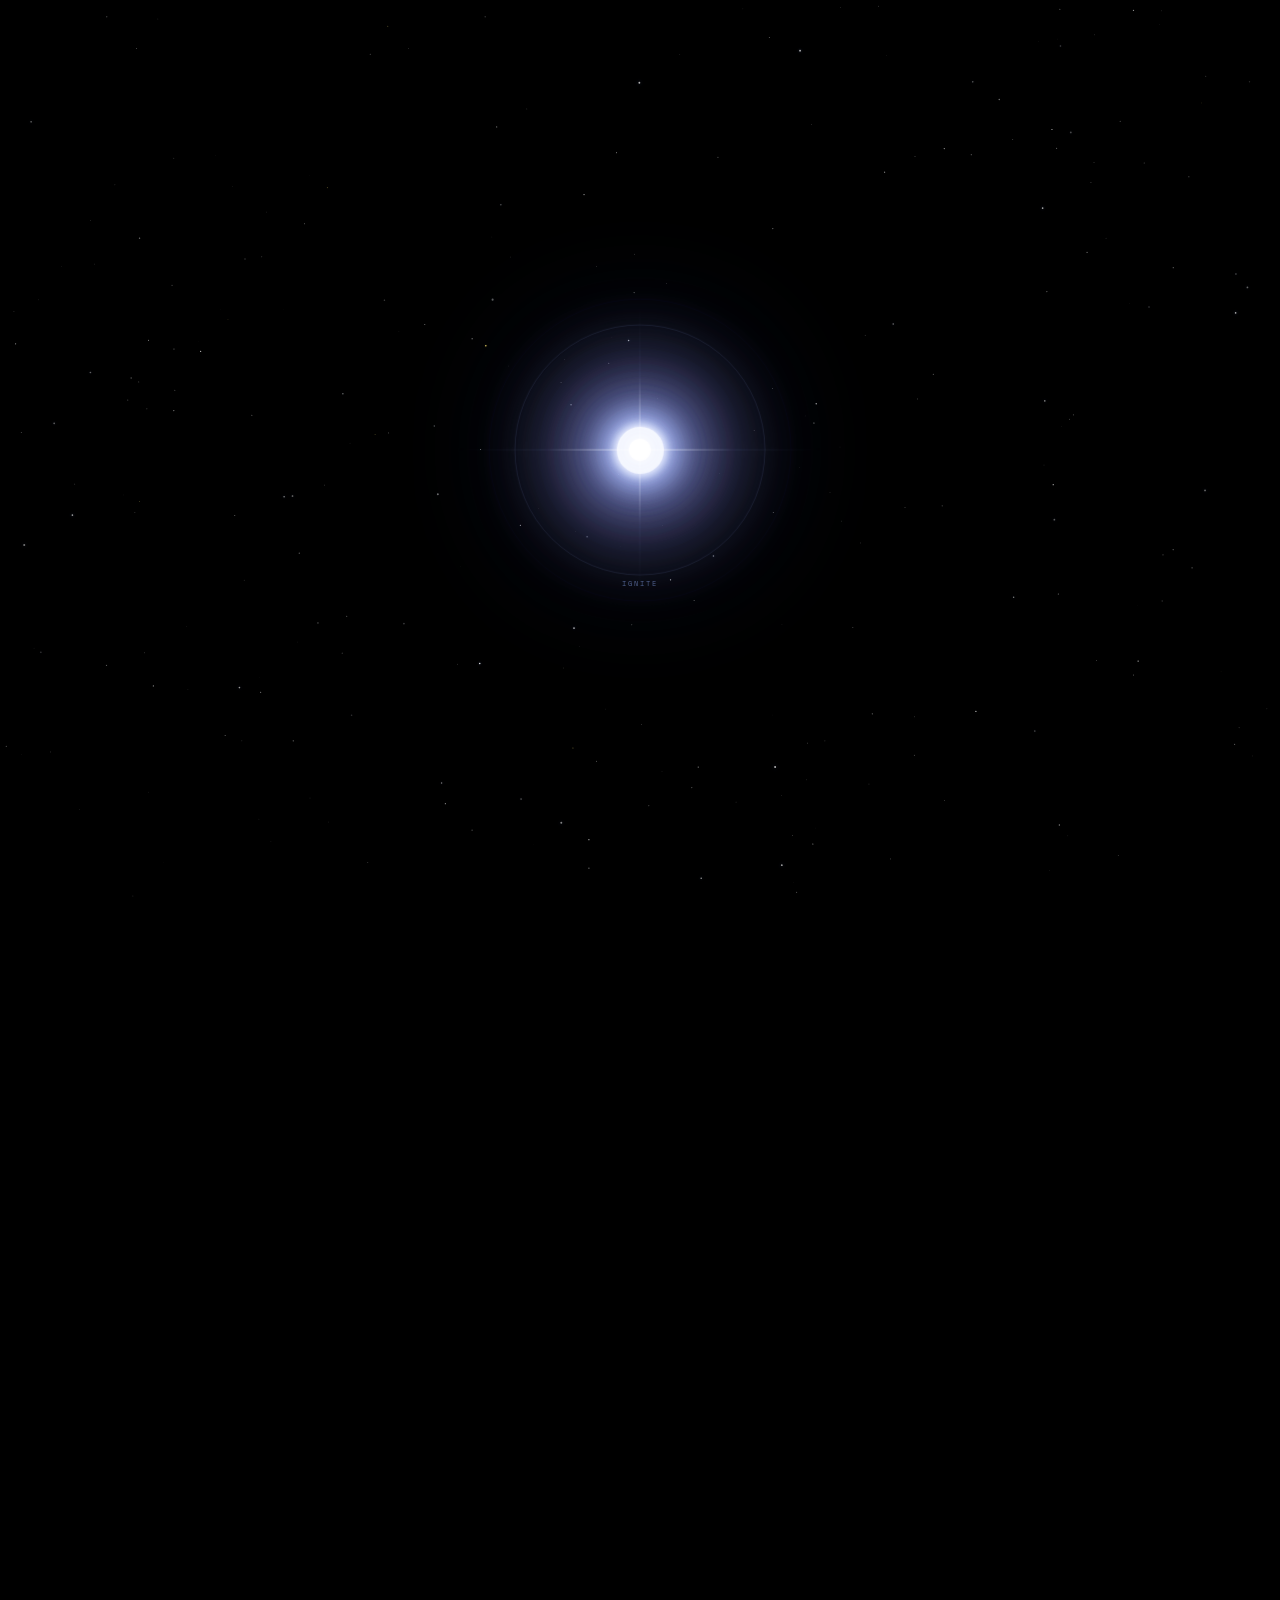
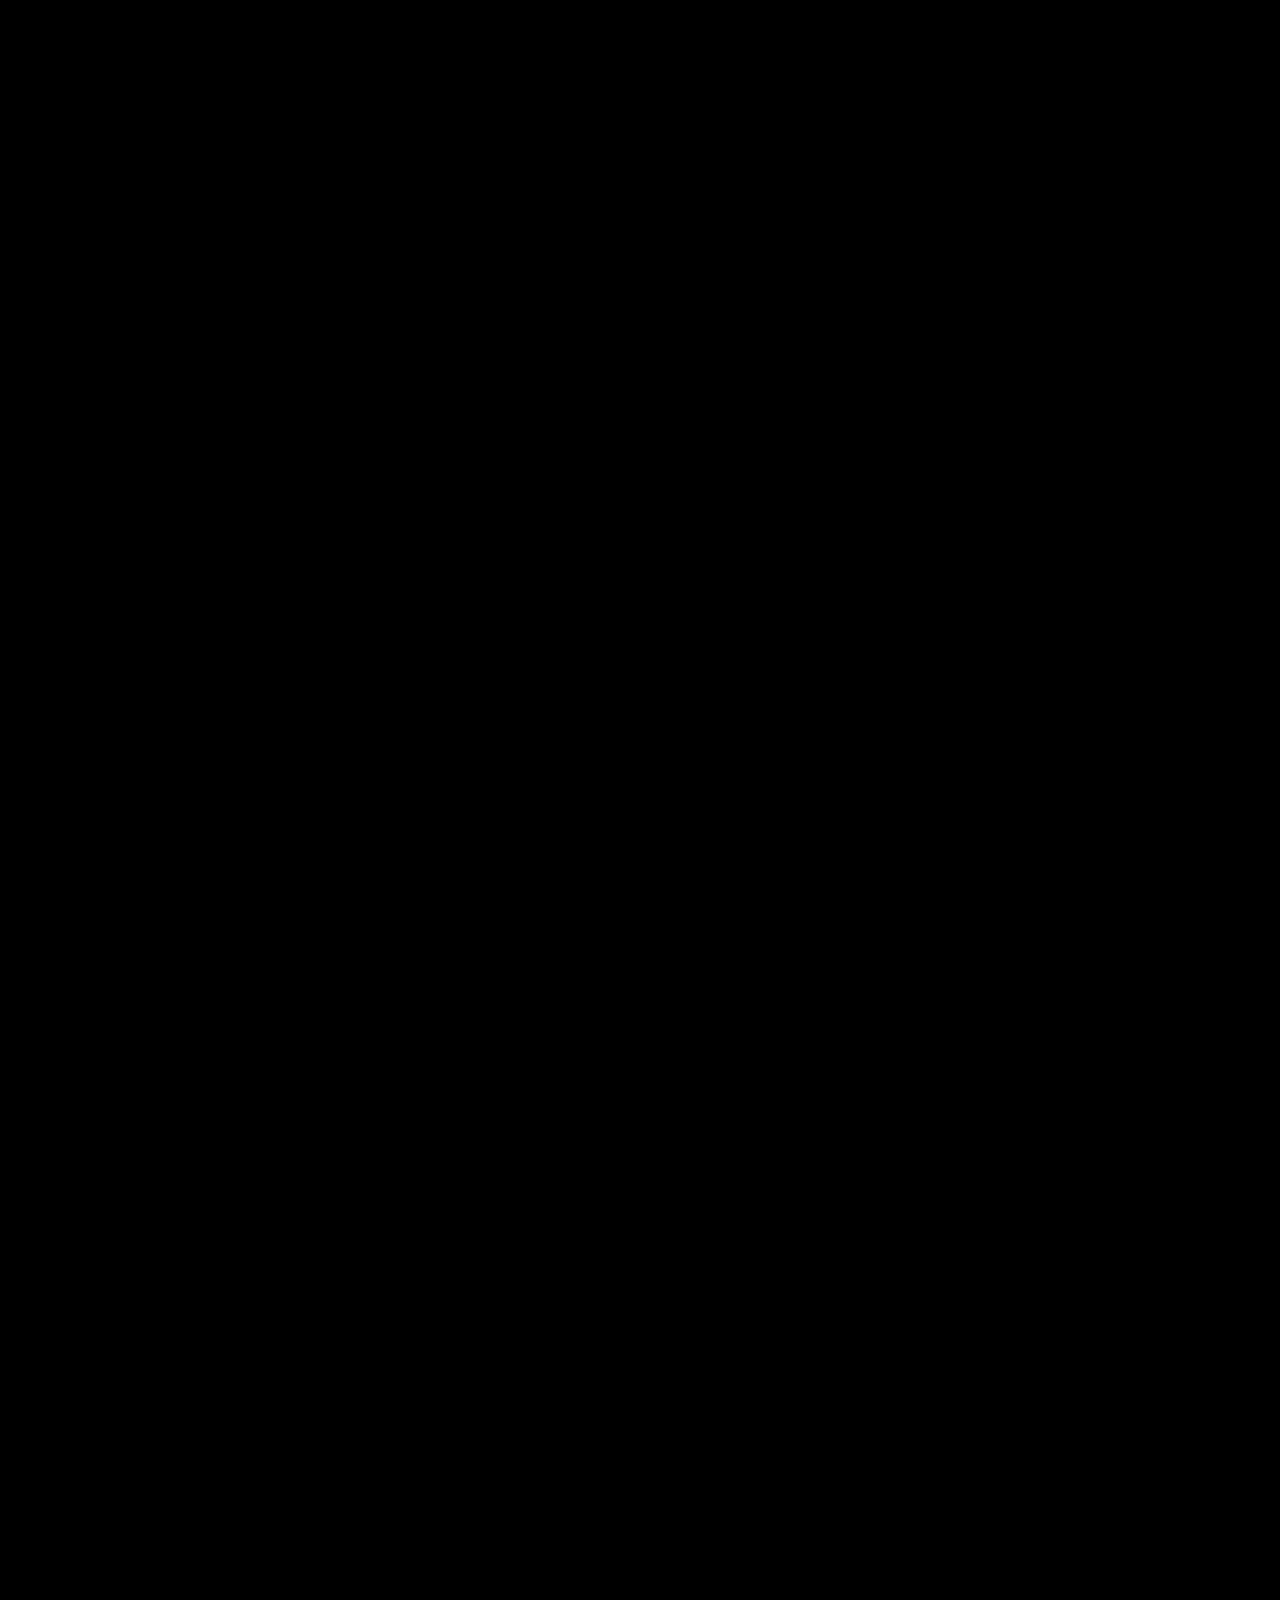
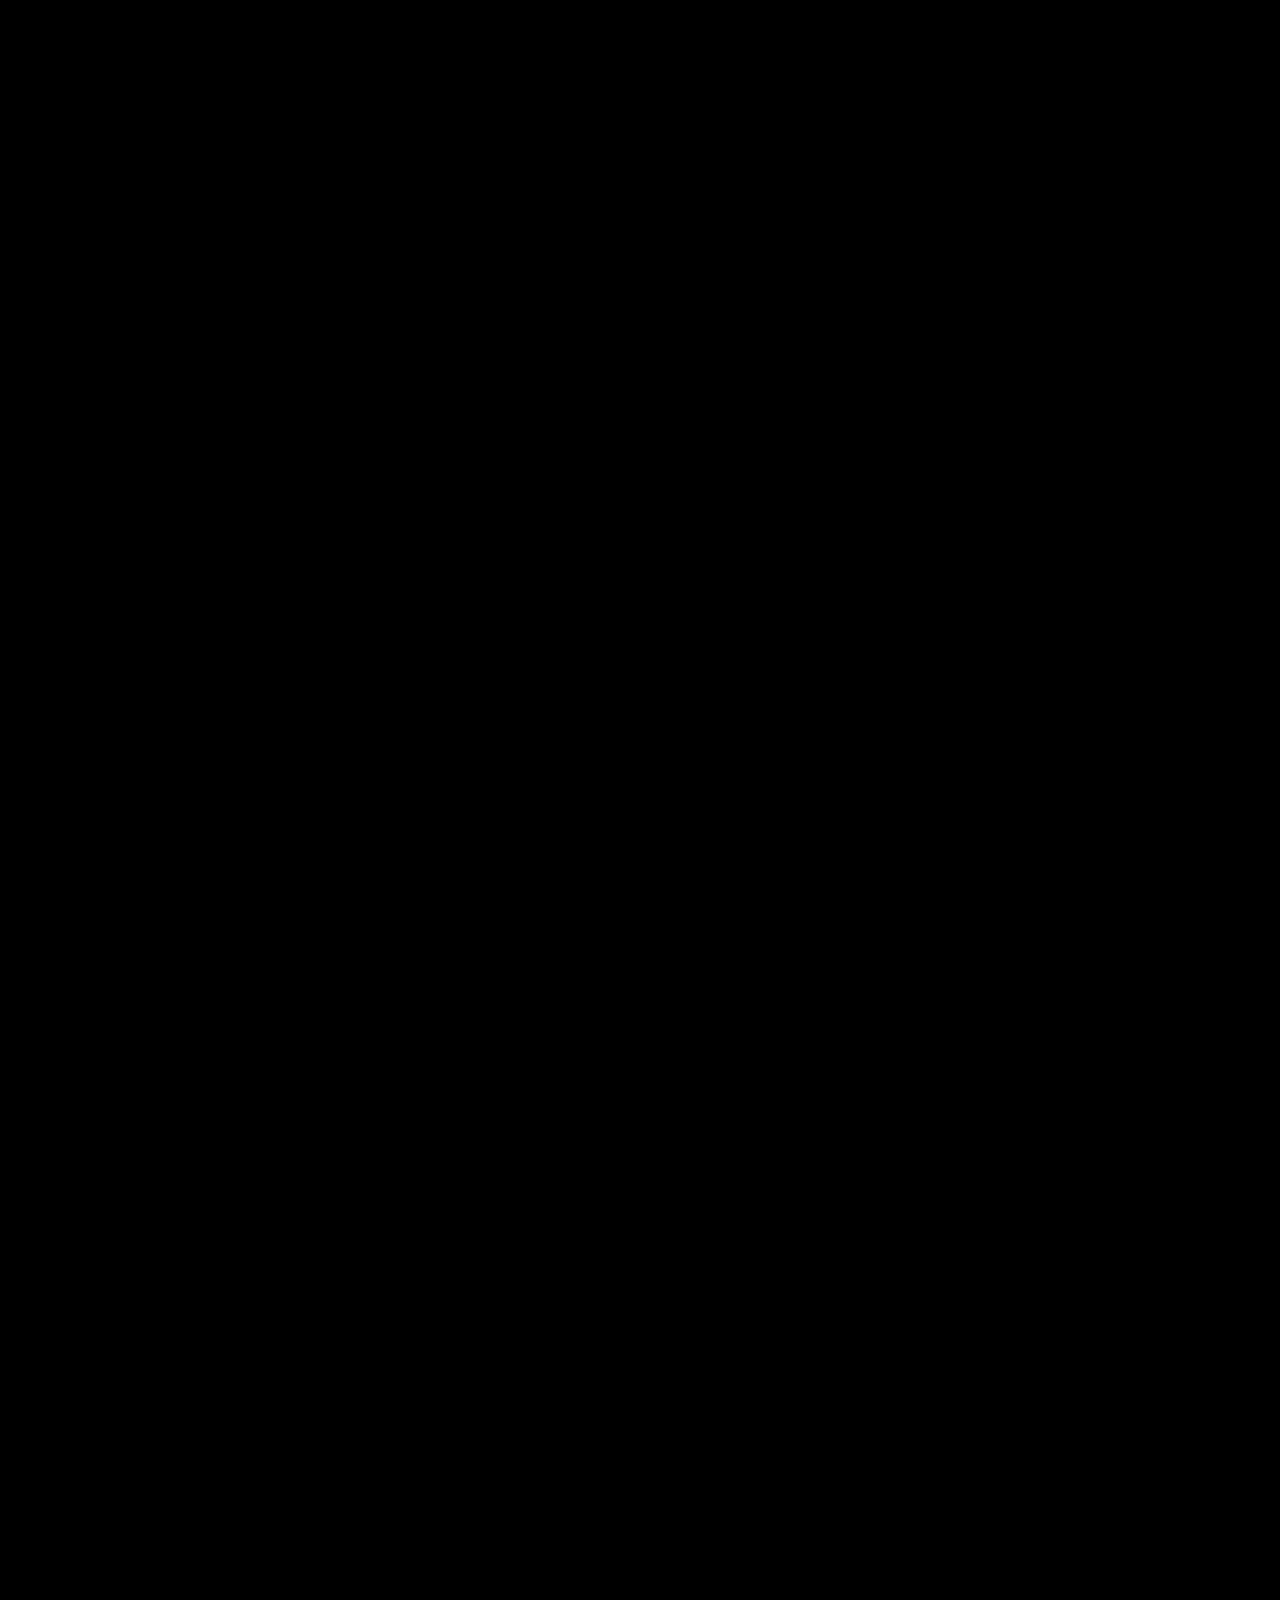
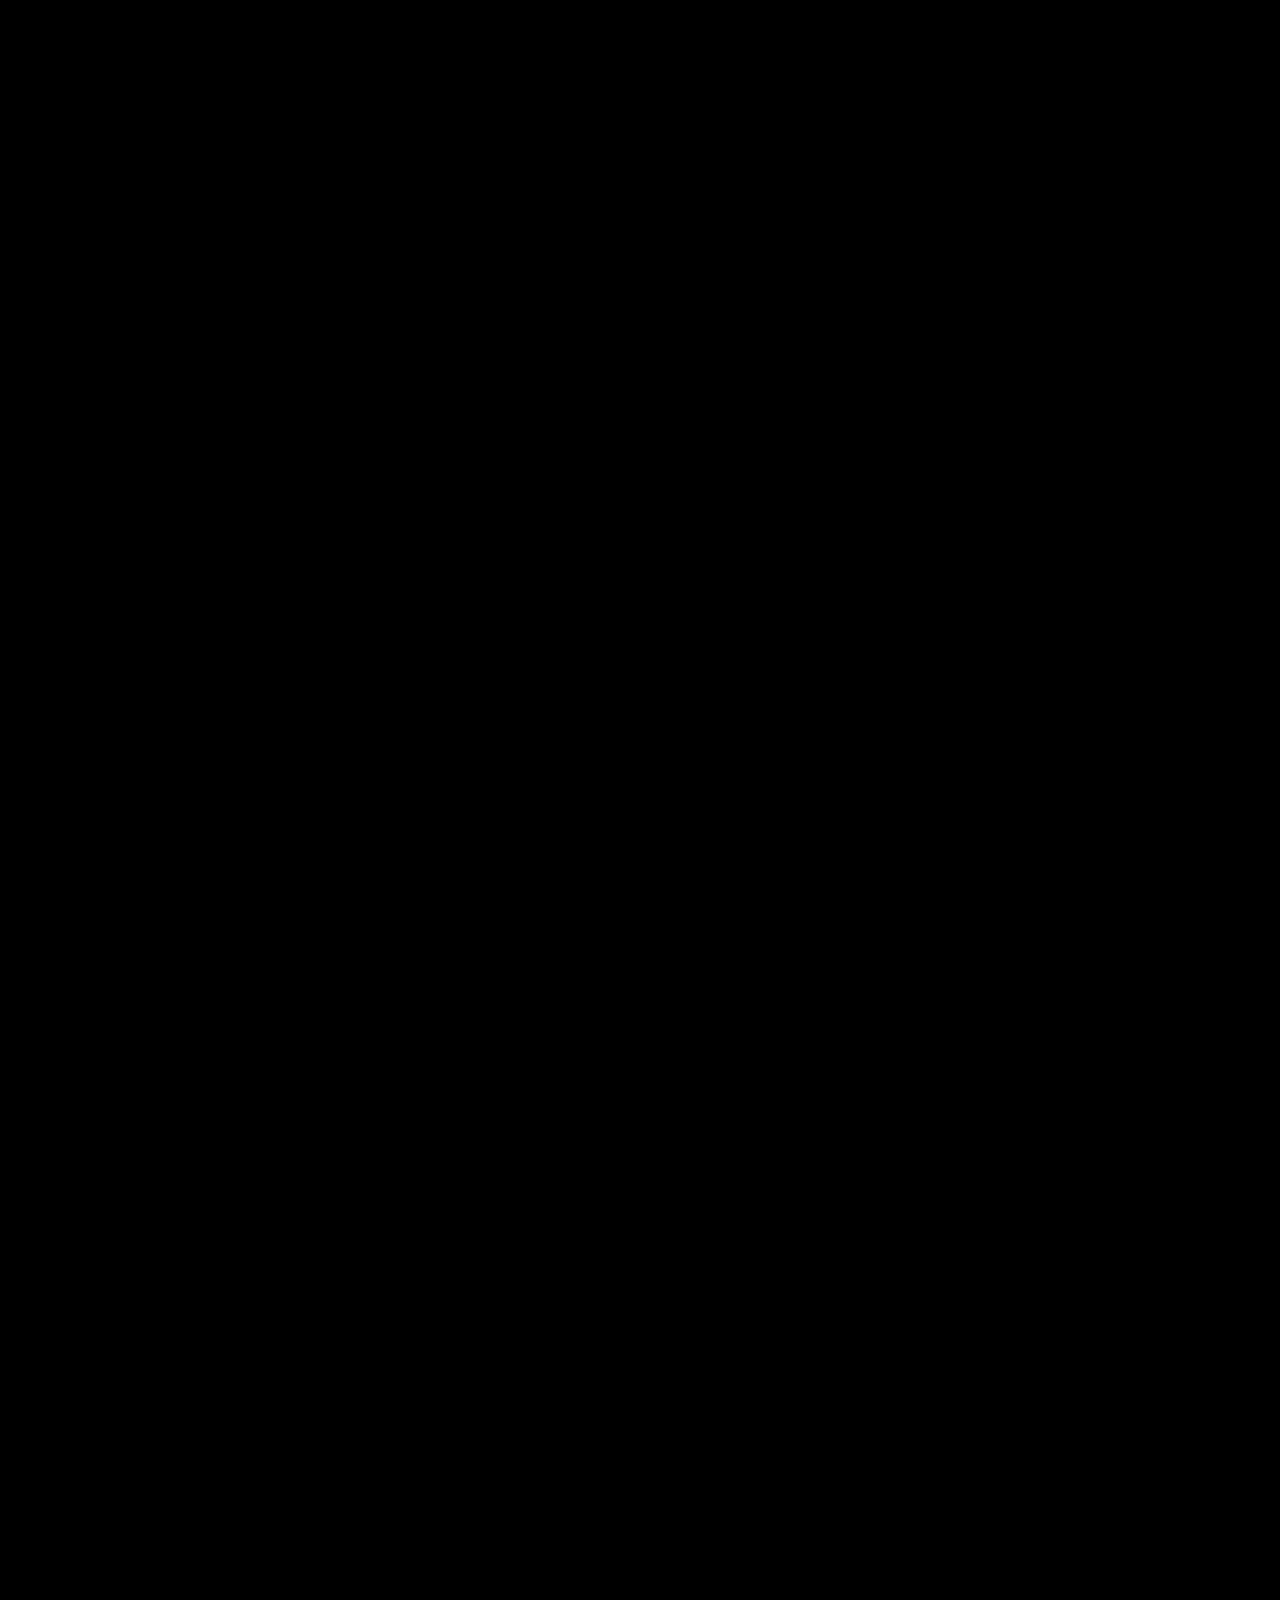
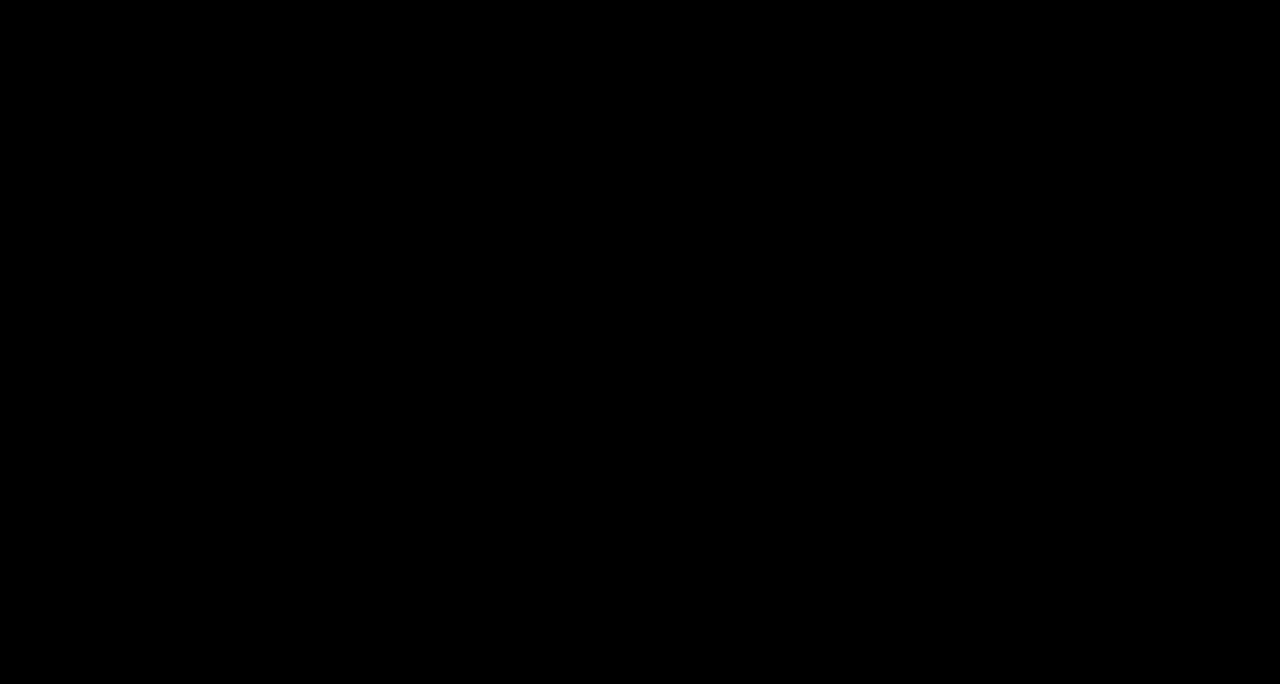
==== index.html @ edcb5aab "SVPRSITE v4.2" ====
<!DOCTYPE html>
<html lang="en">
<head>
  <meta charset="UTF-8" />
  <meta name="viewport" content="width=device-width, initial-scale=1.0" />
  <meta name="theme-color" content="#000000" />
  <meta name="description" content="SVPRNOVA — Sparking Vision into Progress through Research." />
  <title>SVPRNOVA — Sparking Vision into Progress through Research</title>
  <link rel="preconnect" href="https://fonts.googleapis.com" />
  <link rel="preconnect" href="https://fonts.gstatic.com" crossorigin />
  <link href="https://fonts.googleapis.com/css2?family=Kanit:wght@300;400;500;600;700&family=Space+Grotesk:wght@300;400;500;600;700&family=Space+Mono:wght@400;700&display=swap" rel="stylesheet" />
  <link rel="stylesheet" href="style.css" />
</head>
<body class="prelaunch">
  <canvas id="space-canvas" aria-hidden="true"></canvas>
  <div class="page-noise" aria-hidden="true"></div>

  <div class="stellar-intro" id="stellar-intro" aria-label="Enter SVPRNOVA">
    <button class="intro-star" id="intro-star" type="button" aria-label="Ignite SVPRNOVA">
      <span class="intro-star-aura intro-star-aura-a" aria-hidden="true"></span>
      <span class="intro-star-aura intro-star-aura-b" aria-hidden="true"></span>
      <span class="intro-star-core" aria-hidden="true"></span>
      <span class="intro-star-spike intro-star-spike-x" aria-hidden="true"></span>
      <span class="intro-star-spike intro-star-spike-y" aria-hidden="true"></span>
      <img class="intro-logo" src="assets/svprnova-mark-light.svg" alt="" aria-hidden="true" />
      <span class="intro-shockwave intro-shockwave-a" aria-hidden="true"></span>
      <span class="intro-shockwave intro-shockwave-b" aria-hidden="true"></span>
    </button>
    <p class="intro-prompt mono" id="intro-prompt">IGNITE</p>
  </div>

  <header class="site-header" id="site-header">
    <a class="brand-lockup" href="/" data-route-link="home" aria-label="SVPRNOVA home">
      <img src="assets/svprnova-mark-light.svg" alt="" />
      <span>SVPRNOVA</span>
    </a>

    <nav class="desktop-nav" aria-label="Primary navigation">
      <a href="/research">Research</a>
      <a href="/chapters">Chapters</a>
      <a href="/about">About</a>
      <a href="/join">Join</a>
    </nav>

    <div class="nav-actions">
      <a class="portal-link" href="https://svprnova.com/login">Portal <span aria-hidden="true">↗</span></a>
      <button class="menu-toggle" id="menu-toggle" type="button" aria-label="Open navigation" aria-expanded="false">
        <span></span><span></span>
      </button>
    </div>
  </header>

  <div class="mobile-menu" id="mobile-menu" aria-hidden="true">
    <a href="/research">Research</a>
    <a href="/chapters">Chapters</a>
    <a href="/about">About</a>
    <a href="#join">Join</a>
    <a href="https://svprnova.com/login">Portal ↗</a>
  </div>

  <main id="home-view" class="route-view" data-route="home">
    <section class="hero environment-cosmic" data-star-density="1">
      <div class="hero-nebula" aria-hidden="true"></div>
      <div class="hero-orbit hero-orbit-a" aria-hidden="true"></div>
      <div class="hero-orbit hero-orbit-b" aria-hidden="true"></div>

      <div class="hero-stage">
        <div class="hero-mark-wrap" id="hero-mark-wrap" data-parallax-depth="1.2" aria-hidden="true">
          <div class="hero-lens-flare">
            <span class="lens-beam lens-beam-x"></span>
            <span class="lens-beam lens-beam-y"></span>
            <span class="lens-orb lens-orb-1"></span>
            <span class="lens-orb lens-orb-2"></span>
            <span class="lens-orb lens-orb-3"></span>
          </div>
          <div class="stellar-flare flare-a"></div>
          <div class="stellar-flare flare-b"></div>
          <div class="stellar-flare flare-c"></div>
          <img class="hero-mark" src="assets/svprnova-mark-light.svg" alt="" />
        </div>

        <div class="hero-title-lockup reveal-on-load" id="hero-title-lockup" data-parallax-depth=".82">
          <h1>SVPRNOVA</h1>
          <p class="hero-slogan">Sparking Vision into Progress through Research.</p>
        </div>

        <div class="hero-content reveal-on-load" id="hero-content" data-parallax-depth=".82">
          <p class="hero-description">A student-driven research organization built for ambitious questions, interdisciplinary discovery, and ideas that move beyond the classroom.</p>
          <div class="hero-actions">
            <a class="button button-primary" href="/research">Explore our research <span>→</span></a>
            <a class="button button-ghost" href="#join">Join the network <span>→</span></a>
          </div>
        </div>
      </div>

      <div class="scroll-cue" aria-hidden="true">
        <span class="mono">SCROLL TO DISCOVER</span>
        <i></i>
      </div>
      <div class="cosmos-to-structure" aria-hidden="true"></div>
    </section>

    <section class="mission tech-section" id="mission">
      <div class="tech-grid" aria-hidden="true"></div>
      <div class="technical-orbit technical-orbit-a" aria-hidden="true"></div>
      <div class="technical-orbit technical-orbit-b" aria-hidden="true"></div>
      <div class="comet comet-one" aria-hidden="true"></div>

      <div class="section-shell mission-grid">
        <div class="mission-copy reveal">
          <p class="eyebrow mono">OUR MISSION</p>
          <h2>Ambitious ideas<br /><em>shouldn't have to wait.</em></h2>
        </div>
        <div class="mission-detail reveal">
          <span class="coordinate mono">41.8781° N / 87.6298° W / ORIGIN: NORTHWESTERN</span>
          <p>Young people should not have to wait until graduate school, industry, or later stages of their careers to pursue meaningful discoveries.</p>
          <p>SVPRNOVA brings students across disciplines together to identify important questions, develop original research, build experimental systems, and turn promising ideas into real-world impact.</p>
          <a class="text-link" href="/about">Discover SVPRNOVA <span>→</span></a>
        </div>
      </div>

      <div class="formula-band" aria-hidden="true">
        <span class="mono">QUESTION</span><i></i><span class="mono">METHOD</span><i></i><span class="mono">DISCOVERY</span><i></i><span class="mono">IMPACT</span>
      </div>
    </section>

    <section class="pillars tech-section" id="about-preview">
      <div class="tech-grid tech-grid-soft" aria-hidden="true"></div>
      <div class="section-shell">
        <div class="section-intro reveal">
          <p class="eyebrow mono">HOW WE MOVE</p>
          <h2 class="question-consequence-heading"><span>From question</span><em>to consequence.</em></h2>
          <p>SVPRNOVA is designed as a research ecosystem: the work moves through a connected cycle of inquiry, construction, collaboration, and expansion.</p>
        </div>

        <div class="system-map reveal" id="system-map">
          <svg class="system-lines" viewBox="0 0 1000 620" preserveAspectRatio="none" aria-hidden="true">
            <path d="M500 310 L235 145" />
            <path d="M500 310 L765 145" />
            <path d="M500 310 L235 475" />
            <path d="M500 310 L765 475" />
            <circle cx="500" cy="310" r="58" />
          </svg>
          <div class="system-core">
            <img src="assets/svprnova-mark-light.svg" alt="" />
            <span class="mono">SVPR</span>
          </div>
          <article class="system-node system-node-1">
            <span class="node-index mono">01</span><h3>Research</h3><p>Pursue questions worth answering.</p>
          </article>
          <article class="system-node system-node-2">
            <span class="node-index mono">02</span><h3>Build</h3><p>Turn theory into evidence.</p>
          </article>
          <article class="system-node system-node-3">
            <span class="node-index mono">03</span><h3>Collaborate</h3><p>Cross disciplines by design.</p>
          </article>
          <article class="system-node system-node-4">
            <span class="node-index mono">04</span><h3>Expand</h3><p>Grow a research ecosystem.</p>
          </article>
        </div>
      </div>
    </section>

    <section class="research tech-section" id="research">
      <div class="tech-grid tech-grid-fade" aria-hidden="true"></div>
      <div class="comet comet-two" aria-hidden="true"></div>
      <div class="section-shell">
        <header class="research-header reveal">
          <div>
            <p class="eyebrow mono">ACTIVE RESEARCH</p>
            <h2>Questions worth<br /><em>pursuing.</em></h2>
          </div>
          <p>Our research begins with student-originated questions and grows through interdisciplinary teams, mathematical frameworks, simulations, experiments, and analysis.</p>
        </header>

        <article class="research-exhibit reveal">
          <div class="research-visual" aria-hidden="true">
            <canvas id="spectrum-canvas"></canvas>
            <div class="spectrum-label mono">LIVE SYSTEM / SPECTRUM</div>
            <div class="spectrum-axis spectrum-axis-x"></div>
            <div class="spectrum-axis spectrum-axis-y"></div>
          </div>
          <div class="research-copy">
            <div class="research-number mono">001 / FLAGSHIP INITIATIVE</div>
            <h3>Spectrum</h3>
            <p class="research-lede">An interdisciplinary, campus-scale experiment combining game theory, network science, behavioral science, data analysis, simulation, and strategic decision-making.</p>
            <p>The project serves as an early proof of concept for SVPRNOVA's broader model of student-originated, collaborative research.</p>
            <div class="tag-row">
              <span>Game Theory</span><span>Network Science</span><span>Behavior</span><span>Simulation</span><span>Data</span>
            </div>
            <a class="text-link" href="/research#spectrum">Explore Spectrum <span>→</span></a>
          </div>
        </article>
      </div>
      <div class="structure-to-cosmos" aria-hidden="true">
        <span class="morph-node morph-node-a"></span><span class="morph-node morph-node-b"></span><span class="morph-node morph-node-c"></span>
      </div>
    </section>

    <section class="constellation environment-cosmic" id="constellation">
      <div class="constellation-vignette" aria-hidden="true"></div>
      <div class="section-shell constellation-shell">
        <header class="constellation-copy reveal">
          <p class="eyebrow mono">THE CONSTELLATION</p>
          <h2>Research grows<br />through <em>connection.</em></h2>
          <p>SVPRNOVA's vision extends beyond a single university: an interconnected network where chapters originate research locally and share knowledge, talent, infrastructure, and opportunity across institutions.</p>
          <a class="text-link light-link" href="/chapters">Explore chapters <span>→</span></a>
        </header>

        <div class="constellation-map reveal" id="constellation-map" aria-label="SVPRNOVA constellation network visualization">
          <svg class="constellation-lines" id="constellation-lines" viewBox="0 0 1000 680" preserveAspectRatio="none" aria-hidden="true"></svg>
          <div class="constellation-core" data-x="50" data-y="48" data-depth="0.24">
            <div class="core-glow"></div>
            <img src="assets/svprnova-mark-light.svg" alt="SVPRNOVA" />
            <span class="mono">SVPRNOVA / CORE</span>
          </div>
          <button class="constellation-node chapter-node" style="--x:19;--y:31" data-x="19" data-y="31" data-depth="0.31" type="button">
            <i></i><span class="mono">FOUNDING CHAPTER</span><strong>Northwestern University</strong>
          </button>
          <button class="constellation-node concept-node" style="--x:79;--y:24" data-x="79" data-y="24" data-depth="0.18" type="button">
            <i></i><span class="mono">NETWORK</span><strong>Shared Knowledge</strong>
          </button>
          <button class="constellation-node concept-node" style="--x:83;--y:58" data-x="83" data-y="58" data-depth="0.27" type="button">
            <i></i><span class="mono">NETWORK</span><strong>Collaboration</strong>
          </button>
          <button class="constellation-node concept-node" style="--x:25;--y:72" data-x="25" data-y="72" data-depth="0.15" type="button">
            <i></i><span class="mono">NETWORK</span><strong>Talent</strong>
          </button>
          <button class="constellation-node concept-node" style="--x:61;--y:78" data-x="61" data-y="78" data-depth="0.22" type="button">
            <i></i><span class="mono">NETWORK</span><strong>Infrastructure</strong>
          </button>
          <button class="constellation-node concept-node" style="--x:47;--y:15" data-x="47" data-y="15" data-depth="0.12" type="button">
            <i></i><span class="mono">NETWORK</span><strong>Opportunities</strong>
          </button>
        </div>
      </div>
    </section>

    <section class="join-section tech-section" id="join">
      <div class="join-orbit join-orbit-a" aria-hidden="true"></div>
      <div class="join-orbit join-orbit-b" aria-hidden="true"></div>
      <div class="section-shell">
        <header class="join-header reveal">
          <p class="eyebrow mono">WHY SVPRNOVA</p>
          <h2>Go further<br /><em>together.</em></h2>
          <p>Join an environment designed around doing the work: asking the question, assembling the team, building the system, and pursuing what the answer can become.</p>
        </header>

        <div class="benefit-grid">
          <article class="benefit reveal">
            <span class="benefit-index mono">01 / ORIGINATE</span>
            <h3>Lead work that begins with your questions.</h3>
            <p>Move beyond consuming existing curriculum and help define the problems, methods, and systems your team pursues.</p>
          </article>
          <article class="benefit reveal">
            <span class="benefit-index mono">02 / COLLABORATE</span>
            <h3>Find people who sharpen the idea.</h3>
            <p>Work across technical backgrounds and, as the network expands, across universities and research communities.</p>
          </article>
          <article class="benefit reveal">
            <span class="benefit-index mono">03 / TRANSLATE</span>
            <h3>Push discovery toward impact.</h3>
            <p>Develop research into publications, technologies, ventures, prototypes, or other meaningful outcomes.</p>
          </article>
        </div>
      </div>
    </section>

    <section class="final-cta" aria-labelledby="cta-title">
      <div class="cta-glow" aria-hidden="true"></div>
      <div class="section-shell cta-inner reveal">
        <img src="assets/svprnova-mark-light.svg" alt="" />
        <p class="eyebrow mono">THE NEXT QUESTION STARTS HERE</p>
        <h2 id="cta-title">Spark vision<br />into <em>progress.</em></h2>
        <p>Find your place in the constellation—or help build the next one.</p>
        <div class="cta-actions">
          <a class="button button-primary" href="/join">Join SVPRNOVA <span>→</span></a>
          <a class="button button-ghost" href="/chapters">Explore chapters <span>→</span></a>
        </div>
        <a class="portal-small mono" href="https://svprnova.com/login">ALREADY A MEMBER? ENTER PORTAL ↗</a>
      </div>
    </section>
  </main>


  <main id="research-view" class="route-view research-page" data-route="research" hidden>
    <section class="research-page-hero environment-cosmic" id="research-top">
      <div class="research-hero-nebula" aria-hidden="true"></div>
      <div class="knowledge-field" id="knowledge-field" aria-hidden="true">
        <div class="knowledge-question" data-depth="1.0">
          <span class="knowledge-question-glow"></span>
          <i></i>
          <span class="mono">QUESTION</span>
        </div>
        <div class="knowledge-star ks-math" data-depth=".34"><i></i><span class="mono">MATHEMATICS</span></div>
        <div class="knowledge-star ks-compute" data-depth=".27"><i></i><span class="mono">COMPUTATION</span></div>
        <div class="knowledge-star ks-behavior" data-depth=".19"><i></i><span class="mono">BEHAVIOR</span></div>
        <div class="knowledge-star ks-natural" data-depth=".23"><i></i><span class="mono">NATURAL SCIENCES</span></div>
        <div class="knowledge-star ks-data" data-depth=".31"><i></i><span class="mono">DATA</span></div>
        <div class="knowledge-star ks-engineering" data-depth=".16"><i></i><span class="mono">ENGINEERING</span></div>
        <svg class="knowledge-lines" viewBox="0 0 1000 620" preserveAspectRatio="none">
          <path d="M500 310 L178 160"/><path d="M500 310 L786 132"/><path d="M500 310 L851 385"/>
          <path d="M500 310 L650 520"/><path d="M500 310 L262 495"/><path d="M500 310 L119 342"/>
          <path class="secondary" d="M178 160 L786 132"/><path class="secondary" d="M119 342 L262 495"/>
        </svg>
      </div>
      <div class="section-shell research-hero-copy reveal">
        <p class="eyebrow mono">SVPRNOVA / RESEARCH</p>
        <h1 class="route-hero-title"><span>Research begins</span><span>with a question.</span><em>Not a discipline.</em></h1>
        <p>We begin with what we want to understand. The mathematics, computation, experiments, people, tools, and fields required to reach an answer emerge from the question itself.</p>
        <a class="research-scroll-link mono" href="#spectrum">SEE THE MODEL IN MOTION <span>↓</span></a>
      </div>
      <div class="cosmos-to-structure research-cosmos-seam" aria-hidden="true"></div>
    </section>

    <section class="research-feature tech-section" id="spectrum">
      <div class="tech-grid" aria-hidden="true"></div>
      <div class="section-shell">
        <header class="research-page-heading reveal">
          <div>
            <p class="eyebrow mono">FLAGSHIP RESEARCH / 001</p>
            <h2>Spectrum</h2>
          </div>
          <p>SVPRNOVA's first flagship initiative is an interdisciplinary campus-scale experiment developed at Northwestern University. It serves as an early proof of concept for the broader research model.</p>
        </header>

        <div class="spectrum-case-grid">
          <div class="spectrum-case-visual spectrum-case-live reveal" aria-label="Live Spectrum prism visualization">
            <canvas id="spectrum-canvas-research" class="spectrum-canvas-shared" aria-hidden="true"></canvas>
            <div class="spectrum-label mono">LIVE SYSTEM / SPECTRUM</div>
            <div class="spectrum-axis spectrum-axis-x"></div>
            <div class="spectrum-axis spectrum-axis-y"></div>
            <div class="case-visual-caption mono">QUESTION → INTERACTION → RESPONSE → EMERGENT BEHAVIOR</div>
          </div>

          <div class="spectrum-case-copy reveal">
            <p class="spectrum-case-kicker mono">A QUESTION THAT REFUSED ONE FIELD</p>
            <h3>Interdisciplinary<br />by necessity.</h3>
            <p>Spectrum did not begin with a desire to conduct “game theory research” or “behavioral science research.” It began with a strategic question whose pursuit naturally demanded ideas from several fields.</p>
            <div class="spectrum-discipline-list">
              <span>Game Theory</span><span>Network Science</span><span>Behavioral Science</span><span>Data Analysis</span><span>Simulation</span><span>Strategic Decision-Making</span>
            </div>
            <div class="case-note">
              <span class="mono">WHY IT MATTERS</span>
              <p>The team developed the research questions, mathematical frameworks, simulations, experimental structure, and methods of analysis—an early example of SVPRNOVA's student-originated research ecosystem.</p>
            </div>
          </div>
        </div>
      </div>
    </section>

    <section class="research-areas tech-section" id="research-areas">
      <div class="tech-grid tech-grid-soft" aria-hidden="true"></div>
      <div class="section-shell">
        <div class="discipline-orbit reveal" id="discipline-orbit">
          <header class="areas-heading discipline-center-copy">
            <p class="eyebrow mono">DISCIPLINES ARE TOOLS</p>
            <h2>The question<br /><em>determines the field.</em></h2>
            <p>SVPRNOVA does not require a research question to stay inside one academic boundary. Researchers move through whatever bodies of knowledge the problem demands.</p>
          </header>
          <article class="discipline-node dn-math" tabindex="0"><div class="discipline-icons" aria-hidden="true"><span class="discipline-icon di-1"><svg viewBox="0 0 24 24"><path d="M5 5h14M5 19h14M8 5l8 7-8 7"/></svg></span><span class="discipline-icon di-2"><svg viewBox="0 0 24 24"><circle cx="7" cy="16" r="2"/><circle cx="12" cy="7" r="2"/><circle cx="18" cy="15" r="2"/><path d="M8.5 14.5l2.3-5.5M13.7 8.3l3 5.2M9 16h7"/></svg></span><span class="discipline-icon di-3"><svg viewBox="0 0 24 24"><path d="M5 17c3-9 5-9 7 0s4 9 7 0"/><path d="M4 12h16"/></svg></span></div><h3>Mathematics</h3><div class="discipline-topics" aria-hidden="true"><span class="discipline-topic dt-1">Game theory</span><span class="discipline-topic dt-2">Probability</span><span class="discipline-topic dt-3">Graph theory</span><span class="discipline-topic dt-4">Optimization</span><span class="discipline-topic dt-5">Modeling</span></div></article>
          <article class="discipline-node dn-cs" tabindex="0"><div class="discipline-icons" aria-hidden="true"><span class="discipline-icon di-1"><svg viewBox="0 0 24 24"><rect x="6" y="6" width="12" height="12" rx="2"/><path d="M9 2v4M15 2v4M9 18v4M15 18v4M2 9h4M2 15h4M18 9h4M18 15h4"/></svg></span><span class="discipline-icon di-2"><svg viewBox="0 0 24 24"><path d="M9 7l-5 5 5 5M15 7l5 5-5 5M13 4l-2 16"/></svg></span><span class="discipline-icon di-3"><svg viewBox="0 0 24 24"><circle cx="5" cy="12" r="2"/><circle cx="12" cy="6" r="2"/><circle cx="19" cy="12" r="2"/><circle cx="12" cy="18" r="2"/><path d="M7 11l3.4-3.5M13.6 7.5L17 11M17 13l-3.4 3.5M10.4 16.5L7 13"/></svg></span></div><h3>Computer Science</h3><div class="discipline-topics" aria-hidden="true"><span class="discipline-topic dt-1">Machine learning</span><span class="discipline-topic dt-2">Algorithms</span><span class="discipline-topic dt-3">Simulation</span><span class="discipline-topic dt-4">Software systems</span></div></article>
          <article class="discipline-node dn-behavior" tabindex="0"><div class="discipline-icons" aria-hidden="true"><span class="discipline-icon di-1"><svg viewBox="0 0 24 24"><path d="M9 19c-3-1-5-4-5-8a8 8 0 0116 0c0 4-2 7-5 8"/><path d="M9 19v-4a3 3 0 016 0v4M8 10h.01M16 10h.01"/></svg></span><span class="discipline-icon di-2"><svg viewBox="0 0 24 24"><circle cx="8" cy="9" r="3"/><circle cx="17" cy="8" r="2.5"/><path d="M3 20c.7-4 2.5-6 5-6s4.3 2 5 6M14 20c.5-3 1.6-4.5 3.5-4.5S20.5 17 21 20"/></svg></span><span class="discipline-icon di-3"><svg viewBox="0 0 24 24"><path d="M2 12s4-6 10-6 10 6 10 6-4 6-10 6S2 12 2 12z"/><circle cx="12" cy="12" r="2.5"/></svg></span></div><h3>Behavioral Sciences</h3><div class="discipline-topics" aria-hidden="true"><span class="discipline-topic dt-1">Decision-making</span><span class="discipline-topic dt-2">Incentives</span><span class="discipline-topic dt-3">Cognition</span><span class="discipline-topic dt-4">Social dynamics</span></div></article>
          <article class="discipline-node dn-engineering" tabindex="0"><div class="discipline-icons" aria-hidden="true"><span class="discipline-icon di-1"><svg viewBox="0 0 24 24"><circle cx="12" cy="12" r="3"/><path d="M12 2v3M12 19v3M2 12h3M19 12h3M4.9 4.9L7 7M17 17l2.1 2.1M19.1 4.9L17 7M7 17l-2.1 2.1"/></svg></span><span class="discipline-icon di-2"><svg viewBox="0 0 24 24"><path d="M14 5a5 5 0 00-6.8 6.8L3 16l5 5 4.2-4.2A5 5 0 0019 10l-3 3-3-3 3-3z"/></svg></span><span class="discipline-icon di-3"><svg viewBox="0 0 24 24"><path d="M4 18h16M6 18V9l6-5 6 5v9M9 18v-5h6v5"/></svg></span></div><h3>Engineering</h3><div class="discipline-topics" aria-hidden="true"><span class="discipline-topic dt-1">Experimental systems</span><span class="discipline-topic dt-2">Hardware</span><span class="discipline-topic dt-3">Prototypes</span><span class="discipline-topic dt-4">Applied design</span></div></article>
          <article class="discipline-node dn-data" tabindex="0"><div class="discipline-icons" aria-hidden="true"><span class="discipline-icon di-1"><svg viewBox="0 0 24 24"><ellipse cx="12" cy="5" rx="7" ry="3"/><path d="M5 5v6c0 1.7 3.1 3 7 3s7-1.3 7-3V5M5 11v6c0 1.7 3.1 3 7 3s7-1.3 7-3v-6"/></svg></span><span class="discipline-icon di-2"><svg viewBox="0 0 24 24"><path d="M4 19V9M10 19V5M16 19v-7M22 19V3"/></svg></span><span class="discipline-icon di-3"><svg viewBox="0 0 24 24"><path d="M3 17l5-5 4 3 8-9"/><path d="M16 6h4v4"/></svg></span></div><h3>Data Science</h3><div class="discipline-topics" aria-hidden="true"><span class="discipline-topic dt-1">Inference</span><span class="discipline-topic dt-2">Visualization</span><span class="discipline-topic dt-3">Modeling</span><span class="discipline-topic dt-4">Experimentation</span></div></article>
          <article class="discipline-node dn-natural" tabindex="0"><div class="discipline-icons" aria-hidden="true"><span class="discipline-icon di-1"><svg viewBox="0 0 24 24"><circle cx="12" cy="12" r="2"/><ellipse cx="12" cy="12" rx="9" ry="3.5"/><ellipse cx="12" cy="12" rx="9" ry="3.5" transform="rotate(60 12 12)"/><ellipse cx="12" cy="12" rx="9" ry="3.5" transform="rotate(120 12 12)"/></svg></span><span class="discipline-icon di-2"><svg viewBox="0 0 24 24"><path d="M12 21c5-4 7-9 6-17-8 1-13 5-14 11 3 2 5 3 8 1"/><path d="M7 17c3-3 6-5 10-7"/></svg></span><span class="discipline-icon di-3"><svg viewBox="0 0 24 24"><path d="M9 3h6M10 3v6l-5 9a2 2 0 002 3h10a2 2 0 002-3l-5-9V3"/><path d="M8 15h8"/></svg></span></div><h3>Natural Sciences</h3><div class="discipline-topics" aria-hidden="true"><span class="discipline-topic dt-1">Physics</span><span class="discipline-topic dt-2">Biology</span><span class="discipline-topic dt-3">Chemistry</span><span class="discipline-topic dt-4">Environmental science</span><span class="discipline-topic dt-5">Beyond</span></div></article>
          <svg class="discipline-lines" viewBox="0 0 1200 680" preserveAspectRatio="none" aria-hidden="true">
            <line x1="600" y1="340" x2="360" y2="205"/><line x1="600" y1="340" x2="600" y2="122"/><line x1="600" y1="340" x2="840" y2="205"/>
            <line x1="600" y1="340" x2="840" y2="475"/><line x1="600" y1="340" x2="600" y2="558"/><line x1="600" y1="340" x2="360" y2="475"/>
          </svg>
        </div>
      </div>
    </section>

    <section class="research-model" id="research-model">
      <div class="model-starfield" aria-hidden="true"></div>
      <div class="section-shell">
        <header class="model-heading reveal" data-model-depth=".16">
          <p class="eyebrow mono">THE SVPR RESEARCH MODEL</p>
          <h2 class="question-consequence-heading"><span>From question</span><em>to consequence.</em></h2>
          <p>Research is not a straight line. We begin with a question, trace the stars of existing human knowledge, connect what the problem requires, and follow the consequences of what we find.</p>
        </header>

        <div class="model-journey" id="model-journey">
          <svg class="model-path" viewBox="0 0 1200 1420" preserveAspectRatio="none" aria-hidden="true">
            <path d="M205 165 C455 205 855 290 950 405 C1035 515 300 640 270 805 C245 945 845 1000 965 1195"/>
            <path class="branch" d="M950 405 C860 330 745 250 650 220"/><path class="branch" d="M270 805 C440 900 520 958 620 1040"/>
            <path class="branch" d="M270 805 C182 930 150 1010 112 1100"/>
          </svg>

          <article class="model-step ms-question reveal" data-model-depth=".36">
            <span class="model-index mono">01 / QUESTION</span><i class="model-star"></i>
            <h3>What do we want to understand?</h3>
            <p>Students identify questions worth pursuing—not because they were assigned, but because the answer may reveal something meaningful.</p>
          </article>

          <article class="model-step ms-trace reveal" data-model-depth=".24">
            <span class="model-index mono">02 / TRACE</span><i class="model-star"></i>
            <h3>Navigate what humanity already knows.</h3>
            <p>Trace through literature, mathematical frameworks, datasets, known technologies, experiments, software, accessible resources, and people across the research network.</p>
            <div class="trace-stars mono"><span>PAPERS</span><span>THEORY</span><span>DATA</span><span>TOOLS</span><span>PEOPLE</span></div>
          </article>

          <article class="model-step ms-connect reveal" data-model-depth=".31">
            <span class="model-index mono">03 / CONNECT</span><i class="model-star"></i>
            <h3>Follow the question across disciplines.</h3>
            <p>A mathematical idea may require simulation. Simulation may reveal behavior. Behavior generates data. Data may suggest a system to build. The work becomes interdisciplinary because reality is interdisciplinary.</p>
          </article>

          <article class="model-step ms-consequence reveal" data-model-depth=".20">
            <span class="model-index mono">04 / CONSEQUENCE</span><i class="model-star"></i>
            <h3>An answer is not the only thing we find.</h3>
            <p>In reaching an answer to the original question, researchers may uncover methods, insights, applications, and entirely new questions along the way.</p>
            <div class="consequence-cluster">
              <span>ANSWER</span><span>INSIGHT</span><span>METHOD</span><span>APPLICATION</span><span>NEW QUESTION</span>
            </div>
          </article>

          <aside class="model-branch branch-insight mono" data-model-depth=".13">UNEXPECTED INSIGHT</aside>
          <aside class="model-branch branch-question mono" data-model-depth=".10">NEW QUESTION</aside>
          <aside class="model-branch branch-method mono" data-model-depth=".15">NEW METHOD</aside>
        </div>
      </div>
    </section>

    <section class="research-consequences tech-section" id="consequences">
      <div class="tech-grid tech-grid-fade" aria-hidden="true"></div>
      <div class="section-shell consequence-layout">
        <div class="consequence-copy reveal">
          <p class="eyebrow mono">WHERE RESEARCH CAN LEAD</p>
          <h2>An answer is<br />rarely the <em>end.</em></h2>
          <p>Depending on the question, future SVPRNOVA work may lead to mathematical results, publications, datasets, software, experimental systems, prototypes, technologies, ventures—or simply a better question than the one we began with.</p>
          <p class="prospective-note mono">POSSIBILITIES, NOT CLAIMED OUTPUTS</p>
        </div>
        <div class="outcome-field reveal" id="outcome-field" aria-label="Potential research outcomes">
          <span data-orbit-radius=".94" data-orbit-y=".46" data-orbit-speed=".000032" data-orbit-angle="0.18" data-orbit-tilt="-.18">DISCOVERIES</span>
          <span data-orbit-radius=".76" data-orbit-y=".82" data-orbit-speed="-.000047" data-orbit-angle="1.12" data-orbit-tilt=".42">PUBLICATIONS</span>
          <span data-orbit-radius=".34" data-orbit-y=".24" data-orbit-speed=".000094" data-orbit-angle="2.36" data-orbit-tilt=".72">METHODS</span>
          <span data-orbit-radius=".58" data-orbit-y=".54" data-orbit-speed="-.000061" data-orbit-angle="3.24" data-orbit-tilt="-.58">SOFTWARE</span>
          <span data-orbit-radius=".88" data-orbit-y=".69" data-orbit-speed=".000039" data-orbit-angle="4.12" data-orbit-tilt=".24">EXPERIMENTS</span>
          <span data-orbit-radius=".26" data-orbit-y=".58" data-orbit-speed="-.000106" data-orbit-angle="4.96" data-orbit-tilt="-.34">PROTOTYPES</span>
          <span data-orbit-radius=".68" data-orbit-y=".31" data-orbit-speed=".000056" data-orbit-angle="5.68" data-orbit-tilt=".88">TECHNOLOGIES</span>
          <span data-orbit-radius=".47" data-orbit-y=".88" data-orbit-speed="-.000043" data-orbit-angle="6.30" data-orbit-tilt="-.72">NEW QUESTIONS</span>
        </div>
      </div>
    </section>

    <section class="research-cta environment-cosmic" id="research-cta">
      <div class="research-cta-star" aria-hidden="true"><i></i></div>
      <div class="section-shell research-cta-inner reveal">
        <img class="research-cta-logo" src="assets/svprnova-mark-light.svg" alt="" />
        <p class="eyebrow mono">BEGIN WITH CURIOSITY</p>
        <h2>The next project starts<br />with a <em>question.</em></h2>
        <p>What would you pursue if you did not have to wait to begin?</p>
        <div class="cta-actions">
          <a class="button button-primary" href="/join">Bring a question <span>→</span></a>
          <a class="button button-ghost" href="#spectrum">Revisit Spectrum <span>↑</span></a>
        </div>
      </div>
    </section>
  </main>

  <main id="chapters-view" class="route-view chapters-page chapters-v32" data-route="chapters" hidden>
    <section class="chapters-v32-scene environment-cosmic" id="chapters-top" aria-labelledby="chapters-v32-title">
      <div class="chapters-v32-nebula chapters-v32-nebula-a" aria-hidden="true"></div>
      <div class="chapters-v32-nebula chapters-v32-nebula-b" aria-hidden="true"></div>
      <svg class="chapters-v32-lines" id="chapters-v32-lines" viewBox="0 0 1000 3400" preserveAspectRatio="none" aria-hidden="true"></svg>

      <header class="chapters-v32-intro chapter-v32-reveal" data-chapter-depth=".08">
        <p class="eyebrow mono">SVPRNOVA / CHAPTERS</p>
        <h1 id="chapters-v32-title"><span>Innumerable stars.</span><em>One Constellation.</em></h1>
        <p>A local SVPRNOVA community gives researchers a place to belong, organize, and build together. The wider network of SVPRNOVA Constellation gives their questions somewhere far larger to go. Every local community connects into the same larger constellation of people, projects, questions, and knowledge.</p>
      </header>

      <!-- Network / platform cluster -->
      <div class="chapter-v32-node chapter-v32-core" id="ch-c0" style="--x:62;--y:15" data-node-id="C0" data-chapter-depth=".28">
        <span class="chapter-v32-aura"></span><i class="chapter-v32-dot"></i>
        <strong>SVPRNOVA Constellation</strong><span class="mono">THE NETWORK</span>
      </div>
      <div class="chapter-v32-node chapter-v32-platform" id="ch-c1" style="--x:71;--y:20" data-node-id="C1" data-chapter-depth=".34">
        <span class="chapter-v32-aura"></span><i class="chapter-v32-dot"></i>
        <strong>SVPRNOVA.com</strong><span class="mono">NETWORK PLATFORM</span>
      </div>
      <div class="chapter-v32-node" style="--x:48;--y:8" data-node-id="C2" data-chapter-depth=".15"><i class="chapter-v32-dot"></i><strong>Researchers</strong></div>
      <div class="chapter-v32-node" style="--x:64;--y:6" data-node-id="C3" data-chapter-depth=".12"><i class="chapter-v32-dot"></i><strong>Questions</strong></div>
      <div class="chapter-v32-node chapter-v32-node-medium" style="--x:81;--y:11" data-node-id="C4" data-chapter-depth=".21"><i class="chapter-v32-dot"></i><strong>Projects</strong></div>
      <div class="chapter-v32-node" style="--x:41;--y:16" data-node-id="C5" data-chapter-depth=".10"><i class="chapter-v32-dot"></i><strong>Knowledge</strong></div>
      <div class="chapter-v32-node" style="--x:86;--y:21" data-node-id="C6" data-chapter-depth=".18"><i class="chapter-v32-dot"></i><strong>Community</strong></div>
      <div class="chapter-v32-node" style="--x:74;--y:26" data-node-id="C7" data-chapter-depth=".13"><i class="chapter-v32-dot"></i><strong>Events</strong></div>
      <div class="chapter-v32-node" style="--x:54;--y:26" data-node-id="C8" data-chapter-depth=".16"><i class="chapter-v32-dot"></i><strong>Competitions</strong></div>
      <div class="chapter-v32-node" style="--x:34;--y:23" data-node-id="C9" data-chapter-depth=".11"><i class="chapter-v32-dot"></i><strong>Experience</strong></div>
      <div class="chapter-v32-node chapter-v32-node-faint" style="--x:92;--y:15" data-node-id="C10" data-chapter-depth=".08"><i class="chapter-v32-dot"></i><strong>Opportunities</strong></div>

      <div class="chapters-v32-whisper chapter-v32-reveal mono" style="--x:17;--y:28" data-chapter-depth=".05">LOCAL COMMUNITY ≠ LOCAL LIMIT</div>

      <!-- University chapter editorial copy -->
      <article class="chapters-v32-copy chapters-v32-university-copy chapter-v32-reveal" data-chapter-depth=".045">
        <p class="eyebrow mono">UNIVERSITY CHAPTERS</p>
        <h2>The collegiate backbone<br />of the <em>network.</em></h2>
        <p>University Chapters are SVPRNOVA's formally organized collegiate communities: student-led groups that can originate research locally while participating in a wider inter-university research ecosystem.</p>
      </article>

      <!-- University cluster -->
      <div class="chapter-v32-node chapter-v32-cluster-core" style="--x:31;--y:40" data-node-id="U0" data-chapter-depth=".25"><span class="chapter-v32-aura"></span><i class="chapter-v32-dot"></i><strong>University Chapters</strong><span class="mono">COLLEGIATE NETWORK</span></div>
      <div class="chapter-v32-node chapter-v32-northwestern" style="--x:20;--y:47" data-node-id="U1" data-chapter-depth=".31"><span class="chapter-v32-aura"></span><i class="chapter-v32-dot"></i><strong>Northwestern University</strong><span class="mono">001 / FOUNDING + FLAGSHIP</span></div>
      <div class="chapter-v32-node chapter-v32-future" style="--x:42;--y:48" data-node-id="U2" data-chapter-depth=".10"><i class="chapter-v32-dot"></i><strong>Future Chapter</strong></div>
      <div class="chapter-v32-node chapter-v32-future" style="--x:48;--y:40" data-node-id="U3" data-chapter-depth=".12"><i class="chapter-v32-dot"></i><strong>Future Chapter</strong></div>
      <div class="chapter-v32-node chapter-v32-future" style="--x:35;--y:54" data-node-id="U4" data-chapter-depth=".09"><i class="chapter-v32-dot"></i><strong>Future Chapter</strong></div>
      <div class="chapter-v32-node" style="--x:13;--y:36" data-node-id="U5" data-chapter-depth=".16"><i class="chapter-v32-dot"></i><strong>Professors</strong></div>
      <div class="chapter-v32-node" style="--x:22;--y:32" data-node-id="U6" data-chapter-depth=".13"><i class="chapter-v32-dot"></i><strong>Students</strong></div>
      <div class="chapter-v32-node" style="--x:37;--y:33" data-node-id="U7" data-chapter-depth=".11"><i class="chapter-v32-dot"></i><strong>Formal Study</strong></div>
      <div class="chapter-v32-node chapter-v32-node-medium" style="--x:52;--y:36" data-node-id="U8" data-chapter-depth=".19"><i class="chapter-v32-dot"></i><strong>Research Launchpad</strong></div>
      <div class="chapter-v32-node" style="--x:56;--y:46" data-node-id="U9" data-chapter-depth=".12"><i class="chapter-v32-dot"></i><strong>Campus Community</strong></div>
      <div class="chapter-v32-node chapter-v32-node-faint" style="--x:13;--y:56" data-node-id="U10" data-chapter-depth=".08"><i class="chapter-v32-dot"></i><strong>Laboratories</strong></div>
      <div class="chapter-v32-node" style="--x:28;--y:59" data-node-id="U11" data-chapter-depth=".14"><i class="chapter-v32-dot"></i><strong>Interdisciplinary Teams</strong></div>
      <div class="chapter-v32-node chapter-v32-node-medium" style="--x:49;--y:57" data-node-id="U12" data-chapter-depth=".18"><i class="chapter-v32-dot"></i><strong>Inter-University Collaboration</strong></div>

      <aside class="chapter-v32-annotation chapter-v32-annotation-a chapter-v32-reveal" data-chapter-depth=".04"><span class="mono">01 / ORIGINATE LOCALLY</span><p>Build student-led research initiatives around questions emerging from the campus community.</p></aside>
      <aside class="chapter-v32-annotation chapter-v32-annotation-b chapter-v32-reveal" data-chapter-depth=".05"><span class="mono">02 / COLLABORATE OUTWARD</span><p>Connect researchers and projects across universities as the chapter network grows.</p></aside>
      <aside class="chapter-v32-annotation chapter-v32-annotation-c chapter-v32-reveal" data-chapter-depth=".035"><span class="mono">03 / REPRESENT THE NETWORK</span><p>University Chapters form the collegiate structure for future inter-university initiatives, leadership, and conventions.</p></aside>

      <!-- Research Hub editorial copy -->
      <article class="chapters-v32-copy chapters-v32-hub-copy chapter-v32-reveal" data-chapter-depth=".045">
        <p class="eyebrow mono">RESEARCH HUBS</p>
        <h2>Research opportunity<br />should not depend on<br /><em>where you study.</em></h2>
        <p>Research Hubs extend SVPRNOVA beyond universities. They provide a local identity for researchers organized through schools, districts, libraries, community STEM organizations, youth groups, and other communities while keeping them connected to the wider SVPRNOVA network.</p>
        <p>The local home can change, while access to collaborators, projects, knowledge, and research opportunity remains network-wide.</p>
      </article>

      <!-- Research Hub cluster -->
      <div class="chapter-v32-node chapter-v32-cluster-core chapter-v32-hub-core" style="--x:68;--y:72" data-node-id="H0" data-chapter-depth=".24"><span class="chapter-v32-aura"></span><i class="chapter-v32-dot"></i><strong>Research Hubs</strong><span class="mono">COMMUNITY NETWORK</span></div>
      <div class="chapter-v32-node" style="--x:82;--y:67" data-node-id="H1" data-chapter-depth=".12"><i class="chapter-v32-dot"></i><strong>Schools</strong></div>
      <div class="chapter-v32-node chapter-v32-node-medium" style="--x:90;--y:73" data-node-id="H2" data-chapter-depth=".16"><i class="chapter-v32-dot"></i><strong>School Districts</strong></div>
      <div class="chapter-v32-node" style="--x:80;--y:81" data-node-id="H3" data-chapter-depth=".10"><i class="chapter-v32-dot"></i><strong>Libraries</strong></div>
      <div class="chapter-v32-node chapter-v32-node-medium" style="--x:61;--y:84" data-node-id="H4" data-chapter-depth=".18"><i class="chapter-v32-dot"></i><strong>STEM Organizations</strong></div>
      <div class="chapter-v32-node" style="--x:49;--y:77" data-node-id="H5" data-chapter-depth=".14"><i class="chapter-v32-dot"></i><strong>Youth Groups</strong></div>
      <div class="chapter-v32-node chapter-v32-node-medium" style="--x:51;--y:68" data-node-id="H6" data-chapter-depth=".15"><i class="chapter-v32-dot"></i><strong>Local Communities</strong></div>
      <div class="chapter-v32-node" style="--x:72;--y:88" data-node-id="H7" data-chapter-depth=".11"><i class="chapter-v32-dot"></i><strong>Educators</strong></div>
      <div class="chapter-v32-node" style="--x:92;--y:86" data-node-id="H8" data-chapter-depth=".13"><i class="chapter-v32-dot"></i><strong>Community Researchers</strong></div>

      <div class="chapters-v32-endfade" aria-hidden="true"></div>
    </section>

    <section class="chapters-cta chapters-v32-cta environment-cosmic" id="chapters-cta">
      <div class="chapters-v32-cta-seam" aria-hidden="true"></div>
      <div class="chapters-cta-constellation" aria-hidden="true"><i></i><i></i><i></i><i></i><i></i></div>
      <div class="section-shell chapters-cta-inner chapter-v32-reveal">
        <img src="assets/svprnova-mark-light.svg" alt="" />
        <p class="eyebrow mono">BUILD WHERE YOU ARE</p>
        <h2>Start <span>locally.</span><br />Connect <em>beyond it.</em></h2>
        <p>Bring SVPRNOVA into your university or community—and connect the researchers around you to something larger.</p>
        <div class="cta-actions">
          <a class="button button-primary" href="/join">Build with SVPRNOVA <span>→</span></a>
          <a class="button button-ghost" href="https://svprnova.com/login">Enter Portal <span>↗</span></a>
        </div>
      </div>
    </section>
  </main>


  <footer class="site-footer">
    <div class="footer-line" aria-hidden="true"><i></i><i></i><i></i><i></i></div>
    <div class="section-shell footer-inner">
      <div class="footer-brand">
        <img src="assets/svprnova-mark-light.svg" alt="" />
        <div><strong>SVPRNOVA</strong><span>Sparking Vision into Progress through Research.</span></div>
      </div>
      <div class="footer-links">
        <a href="/research">Research</a><a href="/chapters">Chapters</a><a href="/about">About</a><a href="#join">Join</a><a href="https://svprnova.com/login">Portal ↗</a>
      </div>
      <p class="footer-copy mono">© <span id="year"></span> SVPRNOVA</p>
    </div>
  </footer>

  <button class="sound-control" id="sound-control" type="button" aria-label="Play SVPRNOVA score" aria-pressed="false">
    <span class="sound-bars" aria-hidden="true"><i></i><i></i><i></i><i></i></span>
    <span class="sound-label mono">PLAY SCORE</span>
  </button>
  <a class="sound-credit" id="sound-credit" href="https://open.spotify.com/artist/3JKtS3OZf6Wrio2MFBe2H6" target="_blank" rel="noopener noreferrer" aria-label="Music by Runox on Spotify">
    <img class="sound-credit-photo" src="assets/runox-photo.png" alt="Runox artist photo" />
    <span class="sound-credit-copy">
      <span class="sound-credit-kicker mono">MUSIC BY</span>
      <strong>Runox</strong>
      <span class="sound-credit-link mono">OPEN SPOTIFY ↗</span>
    </span>
  </a>
  <audio id="site-score" preload="auto" loop playsinline>
    <source src="assets/svprnova-score.mp3" type="audio/mpeg" />
  </audio>

  <script src="siteData.js"></script>
  <script src="spectrum.js"></script>
  <script src="script.js"></script>
  <script src="research.js"></script>
  <script src="chapters.js"></script>
</body>
</html>
---- style.css ----
:root {
  --svpr-primary: #5267E8;
  --svpr-secondary: #5A0A86;
  --svpr-accent: #94B1FF;
  --space-999: #000000;
  --space-900: #0F0520;
  --space-800: #170033;
  --fire-600: #FF2D00;
  --fire-250: #FFC901;
  --fire-100: #FFEB7C;
  --iron-900: #1E1E20;
  --iron-500: #3B3B3E;
  --iron-300: #5C5E63;
  --star-100: #FFFAEC;
  --star-000: #FFFFFF;
  --font-display: "Kanit", Arial, sans-serif;
  --font-body: "Space Grotesk", Arial, sans-serif;
  --font-mono: "Space Mono", "Courier New", monospace;
  --max-width: 1360px;
  --side-pad: clamp(1.25rem, 4vw, 4.75rem);
  --header-height: 82px;
  --ease-out: cubic-bezier(.16, 1, .3, 1);
}

* { box-sizing: border-box; }
html { scroll-behavior: smooth; background: var(--space-999); }
body {
  margin: 0;
  min-width: 320px;
  overflow-x: hidden;
  background: var(--space-999);
  color: var(--star-000);
  font-family: var(--font-body);
  font-size: 16px;
  line-height: 1.6;
  -webkit-font-smoothing: antialiased;
}
body.menu-open { overflow: hidden; }
a { color: inherit; text-decoration: none; }
button, input, textarea { font: inherit; }
button { color: inherit; }
img { display: block; max-width: 100%; }
::selection { background: var(--svpr-primary); color: white; }

#space-canvas {
  position: fixed;
  inset: 0;
  width: 100%;
  height: 100%;
  z-index: 0;
  pointer-events: none;
  background: #000;
}
.page-noise {
  position: fixed;
  inset: 0;
  z-index: 90;
  opacity: .028;
  pointer-events: none;
  background-image: url("data:image/svg+xml,%3Csvg viewBox='0 0 200 200' xmlns='http://www.w3.org/2000/svg'%3E%3Cfilter id='n'%3E%3CfeTurbulence type='fractalNoise' baseFrequency='.86' numOctaves='3' stitchTiles='stitch'/%3E%3C/filter%3E%3Crect width='100%25' height='100%25' filter='url(%23n)' opacity='.55'/%3E%3C/svg%3E");
  mix-blend-mode: soft-light;
}
main, .site-footer { position: relative; z-index: 2; }
section { position: relative; overflow: hidden; }
.section-shell {
  position: relative;
  width: min(100%, var(--max-width));
  margin: 0 auto;
  padding-inline: var(--side-pad);
  z-index: 3;
}
.mono { font-family: var(--font-mono); letter-spacing: .09em; }
.eyebrow {
  margin: 0 0 1.25rem;
  color: var(--svpr-accent);
  font-size: .68rem;
  line-height: 1.2;
  font-weight: 700;
  letter-spacing: .2em;
}
h1, h2, h3, p { margin-top: 0; }
h1, h2, h3 { font-family: var(--font-display); line-height: .96; }
h2 {
  margin-bottom: 1.5rem;
  font-size: clamp(3rem, 7vw, 7.5rem);
  font-weight: 500;
  letter-spacing: -.045em;
}
h2 em, h3 em { color: var(--svpr-accent); font-style: normal; font-weight: 300; }

/* Header */
.site-header {
  position: fixed;
  top: 0;
  left: 0;
  right: 0;
  z-index: 100;
  height: var(--header-height);
  display: grid;
  grid-template-columns: 1fr auto 1fr;
  align-items: center;
  gap: 2rem;
  padding: 0 var(--side-pad);
  border-bottom: 1px solid transparent;
  transition: background .45s ease, border-color .45s ease, backdrop-filter .45s ease, height .45s ease;
}
.site-header.scrolled {
  height: 70px;
  background: rgba(8, 3, 17, .72);
  border-color: rgba(255,255,255,.075);
  backdrop-filter: blur(20px) saturate(130%);
  -webkit-backdrop-filter: blur(20px) saturate(130%);
}
.brand-lockup { display: inline-flex; align-items: center; gap: .72rem; justify-self: start; }
.brand-lockup img { width: 29px; height: 29px; object-fit: contain; }
.brand-lockup span {
  font-family: var(--font-display);
  font-weight: 600;
  font-size: 1rem;
  letter-spacing: .14em;
}
.desktop-nav { display: flex; align-items: center; gap: clamp(1.4rem, 3vw, 3rem); }
.desktop-nav a,
.portal-link {
  position: relative;
  font-size: .8rem;
  font-weight: 500;
  letter-spacing: .025em;
  color: rgba(255,255,255,.78);
  transition: color .25s ease;
}
.desktop-nav a::after {
  content: "";
  position: absolute;
  height: 1px;
  left: 0;
  right: 100%;
  bottom: -.5rem;
  background: var(--svpr-accent);
  transition: right .35s var(--ease-out);
}
.desktop-nav a:hover, .portal-link:hover { color: var(--star-000); }
.desktop-nav a:hover::after { right: 0; }
.nav-actions { justify-self: end; display: flex; align-items: center; gap: 1rem; }
.portal-link {
  display: inline-flex;
  gap: .45rem;
  align-items: center;
  padding: .68rem 1rem;
  border: 1px solid rgba(148,177,255,.25);
  border-radius: 999px;
  background: rgba(82,103,232,.08);
}
.portal-link:hover { border-color: rgba(148,177,255,.55); background: rgba(82,103,232,.16); }
.menu-toggle { display: none; width: 42px; height: 42px; border: 0; background: transparent; padding: 11px; cursor: pointer; }
.menu-toggle span { display:block; height:1px; background:white; margin:7px 0; transition: transform .3s ease; }
.menu-toggle[aria-expanded="true"] span:first-child { transform: translateY(4px) rotate(45deg); }
.menu-toggle[aria-expanded="true"] span:last-child { transform: translateY(-4px) rotate(-45deg); }
.mobile-menu {
  position: fixed;
  inset: 0;
  z-index: 95;
  display: none;
  flex-direction: column;
  justify-content: center;
  padding: var(--side-pad);
  background: rgba(6, 1, 14, .97);
  backdrop-filter: blur(28px);
  opacity: 0;
  visibility: hidden;
  transition: opacity .3s ease, visibility .3s ease;
}
.mobile-menu.open { opacity: 1; visibility: visible; }
.mobile-menu a {
  padding: .6rem 0;
  font-family: var(--font-display);
  font-size: clamp(2rem, 10vw, 4rem);
  line-height: 1.1;
  color: rgba(255,255,255,.88);
}
.mobile-menu a:last-child { margin-top: 1.5rem; color: var(--svpr-accent); font-size: 1.15rem; font-family: var(--font-mono); }

/* Hero */
.hero {
  min-height: 112svh;
  display: grid;
  place-items: center;
  isolation: isolate;
  background: radial-gradient(circle at 50% 38%, rgba(82,103,232,.025), transparent 38%);
}
.hero-nebula {
  position: absolute;
  width: min(100vw, 1120px);
  aspect-ratio: 1.55;
  left: 50%;
  top: 43%;
  transform: translate(-50%, -50%) rotate(-10deg);
  border-radius: 50%;
  opacity: .82;
  filter: blur(42px);
  background:
    radial-gradient(ellipse at 50% 50%, rgba(255,250,236,.18) 0%, rgba(148,177,255,.16) 7%, rgba(82,103,232,.26) 16%, rgba(90,10,134,.27) 35%, rgba(90,10,134,.07) 56%, transparent 73%),
    radial-gradient(ellipse at 32% 60%, rgba(82,103,232,.2), transparent 42%),
    radial-gradient(ellipse at 72% 42%, rgba(90,10,134,.18), transparent 47%);
  animation: nebulaBreathe 9s ease-in-out infinite alternate;
  z-index: -1;
}
@keyframes nebulaBreathe { to { opacity: .98; transform: translate(-50%, -50%) rotate(-7deg) scale(1.055); } }
.hero-orbit {
  position: absolute;
  left: 50%; top: 42%;
  border: 1px solid rgba(148,177,255,.09);
  border-radius: 50%;
  transform: translate(-50%,-50%) rotate(-18deg);
  pointer-events: none;
}
.hero-orbit-a { width: min(76vw, 960px); aspect-ratio: 2.8; }
.hero-orbit-b { width: min(55vw, 720px); aspect-ratio: 2.2; transform: translate(-50%,-50%) rotate(23deg); border-color: rgba(255,250,236,.045); }
.hero-content {
  width: min(920px, calc(100% - 2 * var(--side-pad)));
  margin: 0 auto;
  padding-top: 2.7rem;
  text-align: center;
  position: relative;
  z-index: 3;
}
.hero-mark-wrap {
  position: relative;
  width: clamp(100px, 13vw, 164px);
  margin: 0 auto 1.7rem;
  filter: drop-shadow(0 0 14px rgba(255,250,236,.42)) drop-shadow(0 0 42px rgba(82,103,232,.62));
  will-change: transform;
}
.hero-mark {
  position: relative;
  width: 100%;
  aspect-ratio: 1;
  object-fit: contain;
  z-index: 2;
}
.stellar-flare { position:absolute; inset:50%; pointer-events:none; transform:translate(-50%,-50%); }
.flare-a { width: 380%; height: 1px; background: linear-gradient(90deg, transparent, rgba(148,177,255,.1), rgba(255,250,236,.8), rgba(148,177,255,.1), transparent); filter: blur(.2px); }
.flare-b { height: 280%; width: 1px; background: linear-gradient(180deg, transparent, rgba(148,177,255,.06), rgba(255,250,236,.7), rgba(148,177,255,.06), transparent); }
.hero-kicker { margin-bottom: .8rem; color: rgba(148,177,255,.78); font-size: .62rem; letter-spacing: .22em; }
.hero h1 {
  margin: 0;
  font-size: clamp(4.5rem, 13vw, 10.5rem);
  line-height: .8;
  font-weight: 600;
  letter-spacing: -.055em;
  text-shadow: 0 0 35px rgba(82,103,232,.14);
}
.hero-slogan {
  margin: 1.5rem auto .75rem;
  color: var(--star-100);
  font-family: var(--font-display);
  font-size: clamp(1.05rem, 2vw, 1.55rem);
  font-weight: 300;
  letter-spacing: .015em;
}
.hero-description { max-width: 670px; margin: 0 auto; color: rgba(255,255,255,.6); font-size: clamp(.95rem, 1.4vw, 1.08rem); line-height: 1.75; }
.hero-actions, .cta-actions { display:flex; justify-content:center; gap:.8rem; flex-wrap:wrap; margin-top: 2.15rem; }
.button {
  display:inline-flex;
  align-items:center;
  justify-content:center;
  gap:.85rem;
  min-height: 51px;
  padding: .82rem 1.25rem;
  border: 1px solid transparent;
  font-size: .78rem;
  font-weight: 600;
  letter-spacing: .035em;
  transition: transform .3s var(--ease-out), background .3s ease, border-color .3s ease, box-shadow .3s ease;
}
.button:hover { transform: translateY(-2px); }
.button-primary { background: var(--star-100); color: #09030f; border-color: var(--star-100); box-shadow: 0 0 35px rgba(148,177,255,.08); }
.button-primary:hover { background: white; box-shadow: 0 0 40px rgba(148,177,255,.2); }
.button-ghost { border-color: rgba(255,255,255,.2); background: rgba(255,255,255,.025); color: rgba(255,255,255,.88); }
.button-ghost:hover { border-color: rgba(148,177,255,.5); background: rgba(82,103,232,.08); }
.scroll-cue { position:absolute; bottom: 7.8rem; left: var(--side-pad); display:flex; align-items:center; gap:.9rem; color:rgba(255,255,255,.32); z-index:4; }
.scroll-cue span { font-size:.55rem; }
.scroll-cue i { width:68px; height:1px; background:rgba(255,255,255,.18); position:relative; overflow:hidden; }
.scroll-cue i::after { content:""; position:absolute; inset:0; background:var(--svpr-accent); transform:translateX(-100%); animation:scrollSweep 2.6s ease-in-out infinite; }
@keyframes scrollSweep { 50%,100% { transform:translateX(100%); } }
.cosmos-to-structure { position:absolute; z-index:1; left:0; right:0; bottom:-1px; height:34vh; background:linear-gradient(to bottom, transparent 0%, rgba(15,5,32,.15) 28%, rgba(15,5,32,.74) 72%, var(--space-900) 100%); }

/* Technical environment */
.tech-section { background: var(--space-900); }
.tech-grid { position:absolute; inset:0; z-index:0; opacity:.55; background-image: linear-gradient(rgba(148,177,255,.035) 1px, transparent 1px), linear-gradient(90deg, rgba(148,177,255,.035) 1px, transparent 1px); background-size: 72px 72px; mask-image: linear-gradient(to bottom, transparent, black 14%, black 84%, transparent); }
.tech-grid::after { content:""; position:absolute; inset:0; background: radial-gradient(circle at 75% 28%, rgba(82,103,232,.1), transparent 27rem), radial-gradient(circle at 14% 76%, rgba(90,10,134,.1), transparent 25rem); }
.tech-grid-soft { opacity:.34; background-size:88px 88px; }
.tech-grid-fade { opacity:.25; mask-image:linear-gradient(to bottom,black 0%,black 68%,transparent 100%); }
.technical-orbit { position:absolute; border:1px solid rgba(148,177,255,.085); border-radius:50%; z-index:1; pointer-events:none; }
.technical-orbit-a { width:760px; height:260px; top:18%; left:-290px; transform:rotate(20deg); }
.technical-orbit-b { width:640px; height:640px; right:-400px; bottom:-230px; border-color:rgba(90,10,134,.16); }
.comet { position:absolute; z-index:2; width:180px; height:1px; opacity:0; background:linear-gradient(90deg,transparent,rgba(148,177,255,.3),rgba(255,250,236,.95)); box-shadow:18px 0 22px rgba(148,177,255,.35); transform:rotate(-22deg); pointer-events:none; }
.comet::after { content:""; position:absolute; right:-2px; top:-2px; width:5px; height:5px; border-radius:50%; background:var(--star-100); box-shadow:0 0 18px var(--svpr-accent); }
.comet-one { top:24%; left:-230px; animation:cometPass 15s 4s linear infinite; }
.comet-two { top:42%; left:-230px; animation:cometPass 18s 8s linear infinite; }
@keyframes cometPass { 0%,68% { opacity:0; transform:translate(0,0) rotate(-22deg); } 70% { opacity:.85; } 78% { opacity:.6; } 84%,100% { opacity:0; transform:translate(125vw,-42vh) rotate(-22deg); } }

/* Mission */
.mission { padding: clamp(8rem,14vw,14rem) 0 10rem; }
.mission-grid { display:grid; grid-template-columns:minmax(0,1.15fr) minmax(300px,.65fr); gap:clamp(3rem,10vw,9rem); align-items:end; }
.mission-copy h2 { max-width:950px; margin-bottom:0; }
.mission-detail { padding-bottom:.7rem; color:rgba(255,255,255,.62); font-size:1.02rem; }
.mission-detail p { margin-bottom:1.15rem; }
.coordinate { display:block; margin-bottom:1.65rem; color:rgba(148,177,255,.46); font-size:.56rem; line-height:1.5; }
.text-link { display:inline-flex; align-items:center; gap:.7rem; margin-top:.75rem; color:var(--star-100); font-size:.78rem; font-weight:600; border-bottom:1px solid rgba(148,177,255,.32); padding-bottom:.35rem; transition:border-color .25s ease,color .25s ease,gap .25s ease; }
.text-link:hover { gap:1rem; border-color:var(--svpr-accent); color:white; }
.formula-band { position:relative; z-index:3; width:min(calc(100% - 2 * var(--side-pad)), var(--max-width)); margin:9rem auto 0; padding-inline:var(--side-pad); display:flex; align-items:center; gap:1rem; color:rgba(255,255,255,.28); }
.formula-band span { font-size:.52rem; white-space:nowrap; }
.formula-band i { height:1px; flex:1; background:linear-gradient(90deg,rgba(148,177,255,.08),rgba(148,177,255,.25),rgba(148,177,255,.08)); }

/* Pillars */
.pillars { padding: 8rem 0 12rem; background:linear-gradient(180deg,var(--space-900),#0a0316); }
.section-intro { display:grid; grid-template-columns:minmax(0,.8fr) minmax(300px,.55fr); column-gap:clamp(2rem,8vw,8rem); align-items:end; }
.section-intro .eyebrow { grid-column:1/-1; }
.section-intro h2 { margin-bottom:0; }
.section-intro > p:last-child { color:rgba(255,255,255,.55); margin:0 0 .8rem; line-height:1.75; }
.system-map { position:relative; height:620px; margin-top:5rem; border-top:1px solid rgba(255,255,255,.06); border-bottom:1px solid rgba(255,255,255,.06); }
.system-map::before, .system-map::after { content:""; position:absolute; background:rgba(148,177,255,.08); }
.system-map::before { left:50%; top:0; bottom:0; width:1px; }
.system-map::after { top:50%; left:0; right:0; height:1px; }
.system-lines { position:absolute; inset:0; width:100%; height:100%; overflow:visible; }
.system-lines path, .system-lines circle { fill:none; stroke:rgba(148,177,255,.26); stroke-width:1; stroke-dasharray:1000; stroke-dashoffset:1000; vector-effect:non-scaling-stroke; }
.system-map.in-view .system-lines path, .system-map.in-view .system-lines circle { animation:drawSystem 1.8s .2s var(--ease-out) forwards; }
@keyframes drawSystem { to { stroke-dashoffset:0; } }
.system-core { position:absolute; left:50%; top:50%; transform:translate(-50%,-50%); display:grid; place-items:center; width:120px; height:120px; border:1px solid rgba(148,177,255,.3); border-radius:50%; background:radial-gradient(circle,rgba(82,103,232,.22),rgba(15,5,32,.82) 62%); box-shadow:0 0 70px rgba(82,103,232,.16); z-index:4; }
.system-core img { width:45px; filter:drop-shadow(0 0 10px rgba(148,177,255,.35)); }
.system-core span { position:absolute; bottom:-25px; color:rgba(148,177,255,.5); font-size:.52rem; }
.system-node { position:absolute; width:min(230px,26%); padding:1.25rem; background:rgba(15,5,32,.64); border:1px solid rgba(255,255,255,.075); backdrop-filter:blur(8px); }
.system-node-1 { left:11%; top:10%; }
.system-node-2 { right:11%; top:10%; }
.system-node-3 { left:11%; bottom:10%; }
.system-node-4 { right:11%; bottom:10%; }
.system-node .node-index { display:block; color:rgba(148,177,255,.45); font-size:.55rem; margin-bottom:.75rem; }
.system-node h3 { margin:0 0 .35rem; font-size:1.5rem; font-weight:500; }
.system-node p { margin:0; color:rgba(255,255,255,.45); font-size:.82rem; line-height:1.5; }

/* Research */
.research { padding:10rem 0 18rem; background:linear-gradient(to bottom,#0a0316 0%,#050109 74%,rgba(0,0,0,0) 100%); }
.research-header { display:grid; grid-template-columns:minmax(0,1.1fr) minmax(280px,.5fr); gap:clamp(2rem,8vw,8rem); align-items:end; }
.research-header h2 { margin-bottom:0; }
.research-header > p { margin:0 0 1rem; color:rgba(255,255,255,.5); line-height:1.75; }
.research-exhibit { margin-top:6rem; display:grid; grid-template-columns:minmax(0,1.35fr) minmax(340px,.65fr); min-height:660px; border:1px solid rgba(148,177,255,.11); background:rgba(0,0,0,.24); box-shadow:0 35px 100px rgba(0,0,0,.24); }
.research-visual { position:relative; min-height:660px; overflow:hidden; border-right:1px solid rgba(148,177,255,.1); background:radial-gradient(circle at 50% 48%,rgba(82,103,232,.12),transparent 44%),linear-gradient(rgba(148,177,255,.025) 1px,transparent 1px),linear-gradient(90deg,rgba(148,177,255,.025) 1px,transparent 1px); background-size:auto,44px 44px,44px 44px; }
#spectrum-canvas { position:absolute; inset:0; width:100%; height:100%; }
.spectrum-label { position:absolute; left:1.5rem; top:1.35rem; color:rgba(148,177,255,.5); font-size:.52rem; z-index:2; }
.spectrum-axis { position:absolute; background:rgba(148,177,255,.08); }
.spectrum-axis-x { left:0; right:0; top:50%; height:1px; }
.spectrum-axis-y { top:0; bottom:0; left:50%; width:1px; }
.research-copy { padding:clamp(2rem,5vw,4.5rem); align-self:center; }
.research-number { color:rgba(148,177,255,.52); font-size:.55rem; margin-bottom:1.4rem; }
.research-copy h3 { font-size:clamp(3.4rem,6vw,6.8rem); font-weight:500; margin:0 0 1.8rem; letter-spacing:-.045em; }
.research-lede { color:rgba(255,255,255,.82)!important; font-size:1.04rem!important; }
.research-copy p { color:rgba(255,255,255,.46); line-height:1.7; font-size:.9rem; }
.tag-row { display:flex; flex-wrap:wrap; gap:.45rem; margin:2rem 0 1.4rem; }
.tag-row span { padding:.42rem .65rem; border:1px solid rgba(148,177,255,.16); color:rgba(148,177,255,.67); font-family:var(--font-mono); font-size:.5rem; letter-spacing:.08em; }
.structure-to-cosmos { position:absolute; left:0; right:0; bottom:0; height:300px; pointer-events:none; z-index:2; }
.morph-node { position:absolute; width:4px; height:4px; border-radius:50%; background:var(--svpr-accent); box-shadow:0 0 18px var(--svpr-primary); opacity:.5; }
.morph-node::after { content:""; position:absolute; left:2px; top:2px; width:180px; height:1px; transform-origin:left center; background:linear-gradient(90deg,rgba(148,177,255,.18),transparent); }
.morph-node-a { left:18%; bottom:22%; } .morph-node-a::after { transform:rotate(-11deg); }
.morph-node-b { left:51%; bottom:38%; } .morph-node-b::after { transform:rotate(18deg); width:260px; }
.morph-node-c { right:21%; bottom:15%; } .morph-node-c::after { transform:rotate(159deg); width:220px; }

/* Constellation */
.constellation { min-height:1050px; padding:9rem 0 12rem; background:linear-gradient(to bottom,rgba(0,0,0,0) 0%,rgba(0,0,0,.12) 15%,rgba(3,0,9,.08) 74%,rgba(23,0,51,0) 100%); }
.constellation-vignette { position:absolute; inset:0; pointer-events:none; background:radial-gradient(circle at 70% 48%,rgba(82,103,232,.085),transparent 32rem),radial-gradient(circle at 30% 55%,rgba(90,10,134,.07),transparent 28rem); }
.constellation-shell { display:grid; grid-template-columns:minmax(300px,.44fr) minmax(650px,.9fr); gap:4rem; align-items:center; min-height:820px; }
.constellation-copy { align-self:center; }
.constellation-copy h2 { font-size:clamp(3.3rem,6vw,6.8rem); }
.constellation-copy > p:not(.eyebrow) { max-width:500px; color:rgba(255,255,255,.52); line-height:1.75; }
.light-link { color:white; }
.constellation-map { position:relative; width:100%; height:680px; perspective:1200px; }
.constellation-lines { position:absolute; inset:0; width:100%; height:100%; overflow:visible; }
.constellation-lines line { stroke:rgba(148,177,255,.25); stroke-width:1; stroke-dasharray:1000; stroke-dashoffset:1000; vector-effect:non-scaling-stroke; }
.constellation-map.in-view .constellation-lines line { animation:constellationDraw 1.8s var(--delay,0s) var(--ease-out) forwards; }
@keyframes constellationDraw { to { stroke-dashoffset:0; } }
.constellation-core { position:absolute; left:50%; top:48%; transform:translate(-50%,-50%); width:140px; height:140px; display:grid; place-items:center; z-index:5; }
.constellation-core::before { content:""; position:absolute; inset:16px; border-radius:50%; border:1px solid rgba(148,177,255,.24); animation:corePulse 4s ease-in-out infinite; }
@keyframes corePulse { 50% { transform:scale(1.17); opacity:.25; } }
.core-glow { position:absolute; width:270px; height:270px; border-radius:50%; background:radial-gradient(circle,rgba(255,250,236,.14),rgba(82,103,232,.18) 14%,rgba(90,10,134,.08) 42%,transparent 70%); filter:blur(12px); }
.constellation-core img { width:72px; z-index:2; filter:drop-shadow(0 0 8px rgba(255,250,236,.7)) drop-shadow(0 0 25px rgba(82,103,232,.8)); }
.constellation-core span { position:absolute; top:calc(50% + 76px); color:rgba(148,177,255,.62); font-size:.49rem; white-space:nowrap; }
.constellation-node { position:absolute; left:calc(var(--x) * 1%); top:calc(var(--y) * 1%); transform:translate(-50%,-50%); width:190px; border:0; background:transparent; text-align:center; cursor:default; padding:0; z-index:4; opacity:0; transition:transform .35s var(--ease-out),opacity .6s ease; }
.constellation-map.in-view .constellation-node { opacity:1; transition-delay:calc(var(--node-delay, 0) * 120ms + 400ms); }
.constellation-node i { display:block; width:7px; height:7px; margin:0 auto .65rem; border-radius:50%; background:var(--svpr-accent); box-shadow:0 0 7px rgba(255,255,255,.8),0 0 24px rgba(82,103,232,.8); transition:transform .3s ease,box-shadow .3s ease; }
.constellation-node span { display:block; color:rgba(148,177,255,.5); font-size:.45rem; margin-bottom:.25rem; }
.constellation-node strong { display:block; color:rgba(255,255,255,.72); font-family:var(--font-body); font-size:.72rem; font-weight:500; line-height:1.3; }
.constellation-node:hover i { transform:scale(1.8); box-shadow:0 0 10px white,0 0 34px var(--svpr-primary); }
.constellation-node:hover strong { color:white; }
.chapter-node i { width:10px; height:10px; background:var(--star-100); box-shadow:0 0 8px white,0 0 28px var(--svpr-primary),0 0 65px rgba(82,103,232,.55); }
.chapter-node strong { color:var(--star-100); font-size:.78rem; }

/* Join */
.join-section { padding:15rem 0 12rem; background:linear-gradient(to bottom,rgba(23,0,51,0) 0%,rgba(23,0,51,.94) 15%,var(--space-800) 38%,var(--space-900) 100%); }
.join-orbit { position:absolute; border:1px solid rgba(148,177,255,.08); border-radius:50%; pointer-events:none; }
.join-orbit-a { width:1100px; height:380px; left:-340px; top:30%; transform:rotate(-18deg); }
.join-orbit-b { width:780px; height:780px; right:-430px; bottom:-250px; border-color:rgba(90,10,134,.22); }
.join-header { display:grid; grid-template-columns:minmax(0,1.1fr) minmax(280px,.5fr); gap:clamp(2rem,8vw,8rem); align-items:end; }
.join-header h2 { margin-bottom:0; }
.join-header > p { margin:0 0 1rem; color:rgba(255,255,255,.52); line-height:1.75; }
.benefit-grid { margin-top:6rem; display:grid; grid-template-columns:repeat(3,1fr); border-top:1px solid rgba(255,255,255,.1); border-bottom:1px solid rgba(255,255,255,.1); }
.benefit { min-height:380px; padding:2.25rem 2.25rem 2.6rem 0; display:flex; flex-direction:column; justify-content:flex-end; position:relative; }
.benefit + .benefit { border-left:1px solid rgba(255,255,255,.1); padding-left:2.25rem; }
.benefit-index { position:absolute; top:2rem; left:0; color:rgba(148,177,255,.46); font-size:.53rem; }
.benefit + .benefit .benefit-index { left:2.25rem; }
.benefit h3 { max-width:340px; margin:0 0 1.1rem; font-size:clamp(1.8rem,3vw,2.8rem); line-height:1.03; font-weight:400; letter-spacing:-.03em; }
.benefit p { max-width:340px; margin:0; color:rgba(255,255,255,.45); font-size:.87rem; line-height:1.7; }

/* CTA */
.final-cta { padding:10rem 0 9rem; min-height:720px; display:grid; place-items:center; background:#020003; text-align:center; }
.cta-glow { position:absolute; width:min(800px,80vw); aspect-ratio:1.7; left:50%; top:45%; transform:translate(-50%,-50%); background:radial-gradient(ellipse,rgba(82,103,232,.12),rgba(90,10,134,.06) 32%,transparent 68%); filter:blur(28px); }
.cta-inner img { width:65px; margin:0 auto 1.8rem; filter:drop-shadow(0 0 18px rgba(82,103,232,.6)); }
.cta-inner h2 { font-size:clamp(4rem,9vw,9rem); margin-bottom:1.2rem; }
.cta-inner > p:not(.eyebrow) { margin:0 auto; color:rgba(255,255,255,.47); font-size:1rem; }
.portal-small { display:inline-block; margin-top:2rem; color:rgba(148,177,255,.5); font-size:.52rem; transition:color .25s ease; }
.portal-small:hover { color:var(--svpr-accent); }

/* Footer */
.site-footer { background:#000; border-top:1px solid rgba(255,255,255,.06); }
.footer-line { position:absolute; top:0; left:0; right:0; height:1px; background:linear-gradient(90deg,transparent,rgba(148,177,255,.2),transparent); }
.footer-line i { position:absolute; top:-2px; width:5px; height:5px; border-radius:50%; background:var(--svpr-accent); box-shadow:0 0 10px var(--svpr-primary); opacity:.65; }
.footer-line i:nth-child(1){left:18%}.footer-line i:nth-child(2){left:41%}.footer-line i:nth-child(3){left:67%}.footer-line i:nth-child(4){left:84%}
.footer-inner { min-height:240px; display:grid; grid-template-columns:1.2fr 1fr auto; gap:3rem; align-items:center; }
.footer-brand { display:flex; align-items:center; gap:1rem; }
.footer-brand img { width:44px; }
.footer-brand strong { display:block; font-family:var(--font-display); letter-spacing:.13em; font-size:1rem; }
.footer-brand span { display:block; margin-top:.25rem; color:rgba(255,255,255,.34); font-size:.68rem; }
.footer-links { display:flex; gap:1.35rem; flex-wrap:wrap; justify-content:center; }
.footer-links a { color:rgba(255,255,255,.48); font-size:.74rem; transition:color .25s ease; }
.footer-links a:hover { color:white; }
.footer-copy { margin:0; color:rgba(255,255,255,.28); font-size:.5rem; white-space:nowrap; }

/* Sound */
.sound-control { position:fixed; right:1.25rem; bottom:1.25rem; z-index:110; display:flex; align-items:center; gap:.7rem; min-height:38px; padding:.6rem .78rem; border:1px solid rgba(148,177,255,.14); border-radius:999px; background:rgba(7,2,15,.72); color:rgba(255,255,255,.62); backdrop-filter:blur(14px); cursor:pointer; transition:background .25s ease,border-color .25s ease,color .25s ease; }
.sound-control:hover { color:white; border-color:rgba(148,177,255,.35); background:rgba(15,5,32,.88); }
.sound-bars { display:flex; align-items:center; gap:2px; width:17px; height:15px; }
.sound-bars i { display:block; width:2px; height:4px; border-radius:2px; background:currentColor; transform-origin:center; }
.sound-control.playing .sound-bars i:nth-child(1) { animation:bar 1s -.2s ease-in-out infinite; }
.sound-control.playing .sound-bars i:nth-child(2) { animation:bar .8s -.4s ease-in-out infinite; }
.sound-control.playing .sound-bars i:nth-child(3) { animation:bar 1.2s -.1s ease-in-out infinite; }
.sound-control.playing .sound-bars i:nth-child(4) { animation:bar .9s -.3s ease-in-out infinite; }
@keyframes bar { 0%,100%{height:4px}50%{height:14px} }
.sound-label { font-size:.46rem; letter-spacing:.14em; }
.sound-credit {
  position: fixed;
  right: 1.25rem;
  bottom: 4.55rem;
  z-index: 109;
  width: min(320px, calc(100vw - 2.5rem));
  display: flex;
  align-items: center;
  gap: .82rem;
  padding: .75rem .88rem;
  border: 1px solid rgba(148,177,255,.18);
  border-radius: 1.1rem;
  background: rgba(7,2,15,.9);
  color: rgba(255,255,255,.86);
  backdrop-filter: blur(18px);
  text-decoration: none;
  opacity: 0;
  transform: translateY(10px) scale(.985);
  transform-origin: bottom right;
  pointer-events: none;
  box-shadow: 0 16px 44px rgba(0,0,0,.34), 0 0 0 1px rgba(148,177,255,.03) inset;
  transition: opacity .24s ease, transform .24s ease, border-color .25s ease, color .25s ease, background .25s ease, box-shadow .25s ease;
}
.sound-credit-photo {
  width: 58px;
  height: 58px;
  flex: 0 0 58px;
  object-fit: cover;
  object-position: center;
  border-radius: 50%;
  border: 1px solid rgba(255,255,255,.16);
  box-shadow: 0 0 0 3px rgba(148,177,255,.06), 0 0 22px rgba(82,103,232,.16);
}
.sound-credit-copy {
  display: flex;
  flex-direction: column;
  min-width: 0;
  gap: .18rem;
}
.sound-credit-kicker,
.sound-credit-link {
  font-size: .46rem;
  letter-spacing: .14em;
}
.sound-credit strong {
  font-size: 1rem;
  font-weight: 600;
  color: var(--star-100);
  line-height: 1.05;
}
.sound-credit-link { color: rgba(148,177,255,.85); }
.sound-control:hover + .sound-credit,
.sound-credit:hover,
.sound-control:focus-visible + .sound-credit,
.sound-credit:focus-visible {
  opacity: 1;
  transform: translateY(0) scale(1);
  pointer-events: auto;
}
.sound-credit:hover,
.sound-credit:focus-visible {
  color: white;
  border-color: rgba(148,177,255,.34);
  background: rgba(15,5,32,.96);
  box-shadow: 0 20px 50px rgba(0,0,0,.42), 0 0 0 1px rgba(148,177,255,.08) inset;
}
.sound-credit::after {
  content:"";
  position:absolute;
  left:0;
  right:0;
  bottom:-1.3rem;
  height:1.35rem;
}

/* Reveals */

.reveal { opacity:0; transform:translateY(34px); transition:opacity .9s var(--ease-out),transform .9s var(--ease-out); }
.reveal.is-visible { opacity:1; transform:translateY(0); }
.reveal-on-load { opacity:0; transform:translateY(15px); animation:heroResolve 1.5s .2s var(--ease-out) forwards; }
@keyframes heroResolve { to { opacity:1; transform:none; } }

/* Responsive */
@media (max-width: 1080px) {
  .site-header { grid-template-columns:1fr auto; }
  .desktop-nav { display:none; }
  .menu-toggle { display:block; }
  .mobile-menu { display:flex; }
  .mission-grid, .research-header, .join-header, .section-intro { grid-template-columns:1fr; gap:2.2rem; }
  .mission-detail, .research-header > p, .join-header > p, .section-intro > p:last-child { max-width:650px; }
  .constellation-shell { grid-template-columns:1fr; gap:1rem; }
  .constellation-copy { max-width:700px; }
  .constellation-map { height:650px; }
  .research-exhibit { grid-template-columns:1fr; }
  .research-visual { min-height:520px; border-right:0; border-bottom:1px solid rgba(148,177,255,.1); }
  .benefit { min-height:350px; }
  .footer-inner { grid-template-columns:1fr; gap:1.5rem; padding-block:3.5rem; }
  .footer-links { justify-content:flex-start; }
}

@media (max-width: 760px) {
  :root { --header-height:70px; }
  .site-header { padding-inline:1rem; gap:.5rem; }
  .portal-link { display:none; }
  .hero { min-height:105svh; }
  .hero-content { width:calc(100% - 2rem); }
  .hero-mark-wrap { width:102px; }
  .hero h1 { font-size:clamp(4rem,20vw,6rem); }
  .hero-kicker { font-size:.5rem; }
  .hero-description { font-size:.9rem; }
  .scroll-cue { left:1rem; bottom:6.6rem; }
  .scroll-cue span { display:none; }
  .mission { padding-top:7rem; }
  .mission-grid { gap:2.6rem; }
  h2 { font-size:clamp(3rem,15vw,5rem); }
  .formula-band { padding-inline:0; width:calc(100% - 2rem); gap:.45rem; margin-top:6rem; }
  .formula-band span { font-size:.39rem; }
  .system-map { height:auto; margin-top:4rem; display:grid; grid-template-columns:1fr; gap:.8rem; border:0; }
  .system-map::before, .system-map::after, .system-lines, .system-core { display:none; }
  .system-node { position:relative; inset:auto!important; width:100%; min-height:142px; display:flex; flex-direction:column; justify-content:flex-end; background:rgba(255,255,255,.025); }
  .research { padding-top:7rem; }
  .research-exhibit { margin-top:3.5rem; min-height:auto; }
  .research-visual { min-height:400px; }
  .research-copy { padding:2rem 1.35rem 2.5rem; }
  .constellation { min-height:auto; padding-top:7rem; }
  .constellation-map { height:590px; margin-top:1.5rem; transform:scale(.96); transform-origin:center top; }
  .constellation-node { width:135px; }
  .constellation-node strong { font-size:.6rem; }
  .constellation-node span { font-size:.38rem; }
  .constellation-core { width:100px; height:100px; }
  .constellation-core img { width:52px; }
  .constellation-core span { top:calc(50% + 58px); font-size:.4rem; }
  .benefit-grid { grid-template-columns:1fr; }
  .benefit { min-height:280px; padding:5rem 0 2.2rem; }
  .benefit + .benefit { border-left:0; border-top:1px solid rgba(255,255,255,.1); padding-left:0; }
  .benefit + .benefit .benefit-index { left:0; }
  .join-section { padding-top:11rem; }
  .final-cta { min-height:650px; padding-block:8rem; }
  .cta-actions, .hero-actions { flex-direction:column; align-items:stretch; width:min(100%,340px); margin-inline:auto; }
  .sound-control { right:.75rem; bottom:.75rem; }
  .sound-credit { right:.75rem; bottom:3.95rem; width:min(280px, calc(100vw - 1.5rem)); }
  .sound-label { display:none; }
  .sound-control { width:40px; height:40px; justify-content:center; padding:0; }
  .footer-brand { align-items:flex-start; }
}

@media (max-width: 480px) {
  .hero-slogan { max-width:300px; }
  .constellation-map { height:520px; }
  .constellation-node { width:115px; }
  .constellation-node strong { font-size:.54rem; }
  .constellation-node span { display:none; }
  .research-visual { min-height:340px; }
}

@media (prefers-reduced-motion: reduce) {
  html { scroll-behavior:auto; }
  *, *::before, *::after { animation-duration:.01ms!important; animation-iteration-count:1!important; transition-duration:.01ms!important; }
  .reveal, .reveal-on-load { opacity:1; transform:none; }
}
.constellation-lines line { transition: stroke .25s ease, filter .25s ease, opacity .25s ease; }
.constellation-lines line.active { stroke: rgba(255,250,236,.82); filter: drop-shadow(0 0 5px rgba(148,177,255,.65)); opacity: 1!important; }

/* ==========================================================================\n   V1.1 — ignition intro + deeper cosmic parallax\n   ========================================================================== */
body.prelaunch { overflow:hidden; }
body.prelaunch .site-header,
body.prelaunch .sound-control,
body.prelaunch .sound-credit { opacity:0; pointer-events:none; }
body.site-launched .site-header,
body.site-launched .sound-control { opacity:1; }
/* The artist card remains hidden after launch and is revealed only by hovering
   or keyboard-focusing the sound control/card itself. */
body.site-launched .sound-credit { opacity:0; pointer-events:none; }
body.site-launched .sound-control:hover + .sound-credit,
body.site-launched .sound-control:focus-visible + .sound-credit,
body.site-launched .sound-credit:hover,
body.site-launched .sound-credit:focus-visible {
  opacity:1;
  transform:translateY(0) scale(1);
  pointer-events:auto;
}
.site-header, .sound-control, .sound-credit { transition:opacity .8s ease, background .35s ease, border-color .35s ease, box-shadow .35s ease, transform .24s ease; }

/* Ignition screen */
.stellar-intro {
  position:fixed;
  inset:0;
  z-index:150;
  display:grid;
  place-items:center;
  background:transparent;
  transition:opacity .85s ease, visibility .85s ease;
}
.stellar-intro::after {
  content:"";
  position:absolute;
  inset:0;
  pointer-events:none;
  background:radial-gradient(circle at 50% 50%, transparent 0 20%, rgba(0,0,0,.07) 54%, rgba(0,0,0,.38) 100%);
}
.stellar-intro.is-complete { opacity:0; visibility:hidden; pointer-events:none; }
.intro-star {
  --intro-px:0px;
  --intro-py:0px;
  --launch-x:0px;
  --launch-y:0px;
  --launch-scale:1;
  position:absolute;
  left:50%;
  top:50%;
  width:clamp(74px,8vw,116px);
  aspect-ratio:1;
  padding:0;
  border:0;
  border-radius:50%;
  background:transparent;
  cursor:pointer;
  transform:translate3d(calc(-50% + var(--intro-px)), calc(-50% + var(--intro-py)), 0);
  filter:drop-shadow(0 0 9px rgba(255,255,255,.82)) drop-shadow(0 0 26px rgba(148,177,255,.82)) drop-shadow(0 0 64px rgba(82,103,232,.5));
  z-index:3;
  will-change:transform,filter;
}
.intro-star::before {
  content:"";
  position:absolute;
  inset:27%;
  border-radius:50%;
  background:white;
  box-shadow:0 0 9px 3px rgba(255,255,255,.95),0 0 25px 10px rgba(148,177,255,.65),0 0 72px 22px rgba(82,103,232,.26),0 0 125px 45px rgba(90,10,134,.16);
  animation:introCoreUnstable .72s steps(2,end) infinite alternate, introPulse 2.2s ease-in-out infinite;
}
.intro-star::after {
  content:"";
  position:absolute;
  inset:-85%;
  border-radius:50%;
  background:radial-gradient(circle,rgba(148,177,255,.12),rgba(82,103,232,.045) 27%,rgba(90,10,134,.025) 43%,transparent 67%);
  filter:blur(10px);
  animation:introAura 3.2s ease-in-out infinite alternate;
}
.intro-star-aura { position:absolute; left:50%; top:50%; border-radius:50%; pointer-events:none; }
.intro-star-aura-a { width:245%; height:245%; transform:translate(-50%,-50%); border:1px solid rgba(148,177,255,.11); animation:introRing 3.1s ease-in-out infinite; }
.intro-star-aura-b { width:360%; height:360%; transform:translate(-50%,-50%) scale(.82); border:1px solid rgba(82,103,232,.045); animation:introRing 4.4s .35s ease-in-out infinite reverse; }
.intro-star-core { position:absolute; inset:39%; border-radius:50%; background:#fff; box-shadow:0 0 10px white; animation:introJitter .15s steps(2,end) infinite; z-index:4; }
.intro-star-spike { position:absolute; left:50%; top:50%; z-index:2; opacity:.82; }
.intro-star-spike-x { width:360%; height:1px; transform:translate(-50%,-50%); background:linear-gradient(90deg,transparent,rgba(148,177,255,.1),rgba(255,255,255,.9),rgba(148,177,255,.1),transparent); }
.intro-star-spike-y { height:285%; width:1px; transform:translate(-50%,-50%); background:linear-gradient(180deg,transparent,rgba(148,177,255,.08),rgba(255,255,255,.75),rgba(148,177,255,.08),transparent); }
.intro-logo { position:absolute; inset:8%; width:84%; opacity:0; transform:scale(.28) rotate(-8deg); z-index:6; filter:drop-shadow(0 0 12px white) drop-shadow(0 0 45px rgba(82,103,232,.9)); }
.intro-shockwave { position:absolute; left:50%; top:50%; width:100%; height:100%; border:1px solid rgba(255,255,255,.8); border-radius:50%; opacity:0; transform:translate(-50%,-50%) scale(.3); pointer-events:none; }
.intro-prompt { position:absolute; left:50%; top:calc(50% + clamp(86px,10vw,135px)); transform:translateX(-50%); z-index:4; margin:0; color:rgba(148,177,255,.5); font-size:.46rem; letter-spacing:.28em; transition:opacity .25s ease, transform .35s ease; }
.intro-star:hover + .intro-prompt, .intro-star:focus-visible + .intro-prompt { color:rgba(255,255,255,.78); }

.stellar-intro.is-igniting .intro-prompt { opacity:0; transform:translate(-50%,14px); }
.stellar-intro.is-igniting .intro-star {
  animation:introLaunch 1.42s cubic-bezier(.18,.73,.17,1) forwards;
  pointer-events:none;
}
.stellar-intro.is-igniting .intro-star::before,
.stellar-intro.is-igniting .intro-star-core { animation:none; opacity:0; }
.stellar-intro.is-igniting .intro-star::after { animation:supernovaFlash .72s ease-out forwards; }
.stellar-intro.is-igniting .intro-logo { animation:introLogoResolve 1.25s .08s cubic-bezier(.16,1,.3,1) forwards; }
.stellar-intro.is-igniting .intro-shockwave-a { animation:shockwave .9s ease-out forwards; }
.stellar-intro.is-igniting .intro-shockwave-b { animation:shockwave 1.16s .08s ease-out forwards; }
.stellar-intro.is-igniting .intro-star-spike-x { animation:flareBlastX .72s ease-out forwards; }
.stellar-intro.is-igniting .intro-star-spike-y { animation:flareBlastY .72s ease-out forwards; }

@keyframes introPulse { 0%,100%{transform:scale(.86)} 48%{transform:scale(1.08)} 62%{transform:scale(.96)} }
@keyframes introCoreUnstable { 0%{opacity:.86;filter:blur(.2px)} 50%{opacity:1;filter:blur(0)} 100%{opacity:.72;filter:blur(.65px)} }
@keyframes introAura { to{transform:scale(1.13);opacity:.72} }
@keyframes introRing { 0%,100%{opacity:.12;transform:translate(-50%,-50%) scale(.75)} 48%{opacity:.55;transform:translate(-50%,-50%) scale(1.03)} }
@keyframes introJitter { 0%{transform:translate(-2px,1px) scale(.9)} 33%{transform:translate(1px,-1px) scale(1.15)} 66%{transform:translate(2px,1px) scale(.96)} 100%{transform:translate(-1px,-2px) scale(1.08)} }
@keyframes supernovaFlash { 0%{opacity:.3;transform:scale(.55)} 18%{opacity:1;filter:blur(4px);background:radial-gradient(circle,#fff 0 8%,rgba(255,235,124,.85) 10%,rgba(148,177,255,.58) 22%,rgba(82,103,232,.23) 39%,rgba(90,10,134,.1) 52%,transparent 70%)} 100%{opacity:0;transform:scale(7.5);filter:blur(14px)} }
@keyframes shockwave { 0%{opacity:.9;transform:translate(-50%,-50%) scale(.25)} 100%{opacity:0;transform:translate(-50%,-50%) scale(9)} }
@keyframes flareBlastX { 0%{opacity:.85;transform:translate(-50%,-50%) scaleX(.5)} 25%{opacity:1;transform:translate(-50%,-50%) scaleX(3.2)} 100%{opacity:.2;transform:translate(-50%,-50%) scaleX(.9)} }
@keyframes flareBlastY { 0%{opacity:.7;transform:translate(-50%,-50%) scaleY(.4)} 25%{opacity:1;transform:translate(-50%,-50%) scaleY(2.5)} 100%{opacity:.12;transform:translate(-50%,-50%) scaleY(.9)} }
@keyframes introLogoResolve { 0%{opacity:0;transform:scale(.15) rotate(-10deg)} 18%{opacity:1;transform:scale(1.8) rotate(2deg)} 58%{opacity:1;transform:scale(1.05) rotate(0)} 100%{opacity:1;transform:scale(1) rotate(0)} }
@keyframes introLaunch {
  0%,23% { transform:translate3d(calc(-50% + var(--intro-px)),calc(-50% + var(--intro-py)),0) scale(1); }
  36% { transform:translate3d(calc(-50% + var(--intro-px)),calc(-50% + var(--intro-py)),0) scale(1.9); }
  100% { transform:translate3d(calc(-50% + var(--launch-x)),calc(-50% + var(--launch-y)),0) scale(var(--launch-scale)); }
}

/* Hero after ignition */
.hero { min-height:112svh; place-items:stretch; }
.hero-stage { position:relative; width:100%; min-height:112svh; z-index:3; }
.hero-mark-wrap {
  --parallax-x:0px;
  --parallax-y:0px;
  position:absolute;
  left:clamp(2rem,10vw,9rem);
  top:clamp(8rem,19vh,13.5rem);
  width:clamp(124px,13vw,188px);
  margin:0;
  opacity:0;
  transform:translate3d(var(--parallax-x),var(--parallax-y),0) scale(.92);
  transition:opacity .7s ease,filter .16s linear;
  filter:drop-shadow(0 0 14px rgba(255,255,255,1)) drop-shadow(0 0 52px rgba(148,177,255,1)) drop-shadow(0 0 120px rgba(82,103,232,.9)) drop-shadow(0 0 195px rgba(90,10,134,.5));
  will-change:transform,filter,opacity;
}
body.site-launched .hero-mark-wrap { opacity:1; }
.hero-mark { animation:heroStarFlicker .23s steps(2,end) infinite alternate; }
.hero-mark-wrap.pointer-active { filter:drop-shadow(0 0 18px white) drop-shadow(0 0 62px rgba(148,177,255,1)) drop-shadow(0 0 132px rgba(82,103,232,1)) drop-shadow(0 0 220px rgba(90,10,134,.58)); }
.flare-c { width:195%; height:195%; border:1px solid rgba(255,255,255,.24); border-radius:50%; box-shadow:0 0 40px rgba(82,103,232,.18); animation:heroCorona 3.6s ease-in-out infinite; }
.hero-lens-flare { position:absolute; left:50%; top:50%; width:1px; height:1px; z-index:1; pointer-events:none; transform:translateZ(0); animation:heroFlareFlicker .23s steps(2,end) infinite alternate; }
.lens-beam { position:absolute; left:0; top:0; transform:translate(-50%,-50%); }
.lens-beam-x { width:min(76vw,1020px); height:2px; background:linear-gradient(90deg,transparent,rgba(82,103,232,.08) 16%,rgba(148,177,255,.34) 39%,rgba(255,255,255,.96) 50%,rgba(148,177,255,.31) 61%,rgba(82,103,232,.06) 84%,transparent); box-shadow:0 0 14px rgba(148,177,255,.36); }
.lens-beam-y { width:1px; height:min(44vh,460px); background:linear-gradient(180deg,transparent,rgba(148,177,255,.08),rgba(255,255,255,.72),rgba(148,177,255,.08),transparent); }
.lens-orb { position:absolute; top:0; border-radius:50%; transform:translate(-50%,-50%); mix-blend-mode:screen; }
.lens-orb-1 { left:clamp(120px,15vw,230px); width:34px; height:34px; border:1px solid rgba(148,177,255,.17); background:rgba(82,103,232,.04); }
.lens-orb-2 { left:clamp(225px,28vw,430px); width:13px; height:13px; background:rgba(148,177,255,.13); box-shadow:0 0 15px rgba(148,177,255,.1); }
.lens-orb-3 { left:clamp(350px,43vw,650px); width:58px; height:58px; border:1px solid rgba(90,10,134,.16); background:radial-gradient(circle,rgba(90,10,134,.07),transparent 70%); }
.hero-content {
  --parallax-x:0px;
  --parallax-y:0px;
  position:absolute;
  left:clamp(2rem,10vw,9rem);
  top:clamp(20rem,43vh,31rem);
  width:min(850px,calc(100% - 2 * var(--side-pad)));
  margin:0;
  padding:0;
  text-align:left;
  transform:translate3d(var(--parallax-x),var(--parallax-y),0);
  opacity:0;
  animation:none;
  will-change:transform;
}
body.site-launched .hero-content { animation:heroContentIgnite 1.2s .42s var(--ease-out) forwards; }
.hero h1 { font-size:clamp(5.3rem,12vw,11.2rem); line-height:.76; }
.hero-slogan, .hero-description { margin-left:0; margin-right:0; }
.hero-description { max-width:640px; }
.hero-actions { justify-content:flex-start; }
.hero-nebula { left:31%; top:29%; width:min(105vw,1220px); opacity:.94; }
.hero-orbit { left:22%; top:27%; }
@keyframes heroContentIgnite { from{opacity:0;transform:translate3d(var(--parallax-x),calc(var(--parallax-y) + 22px),0)} to{opacity:1;transform:translate3d(var(--parallax-x),var(--parallax-y),0)} }
@keyframes heroStarFlicker { 0%{opacity:.92;transform:scale(.988)} 34%{opacity:1;transform:scale(1.015)} 67%{opacity:.82;transform:scale(.996)} 100%{opacity:1;transform:scale(1.008)} }
@keyframes heroCorona { 0%,100%{opacity:.28;transform:translate(-50%,-50%) scale(.86)} 50%{opacity:.72;transform:translate(-50%,-50%) scale(1.13)} }
@keyframes heroFlareFlicker { 0%{opacity:.86;filter:brightness(.94)} 36%{opacity:1;filter:brightness(1.08)} 69%{opacity:.78;filter:brightness(.86)} 100%{opacity:1;filter:brightness(1.02)} }

/* Constellation nodes now live at independent distant depths in the cosmic field. */
.constellation-map { --map-px:0px; --map-py:0px; }
.constellation-core,
.constellation-node {
  --node-px:0px;
  --node-py:0px;
  will-change:transform;
}
.constellation-core { transform:translate(calc(-50% + var(--node-px)),calc(-50% + var(--node-py))); }
.constellation-node { transform:translate(calc(-50% + var(--node-px)),calc(-50% + var(--node-py))); }
.constellation-node:hover { transform:translate(calc(-50% + var(--node-px)),calc(-50% + var(--node-py))) scale(1.035); }
.constellation-node i { width:5px; height:5px; }
.chapter-node i { width:8px; height:8px; }
.constellation-node strong { color:rgba(255,255,255,.62); }
.constellation-node span { color:rgba(148,177,255,.42); }
.constellation-lines { will-change:transform; }

@media (max-width:760px) {
  .hero-stage { min-height:105svh; }
  .hero-mark-wrap { left:1.25rem; top:7.8rem; width:102px; }
  .hero-content { left:1rem; top:clamp(28rem,62vh,34rem); width:calc(100% - 2rem); }
  .hero h1 { font-size:clamp(4rem,20vw,6rem); }
  .lens-beam-x { width:85vw; }
  .lens-orb-3 { display:none; }
  .hero-nebula { left:28%; top:25%; }
  .hero-orbit { left:25%; top:24%; }
  .intro-prompt { top:calc(50% + 90px); }
}

@media (prefers-reduced-motion: reduce) {
  body.prelaunch { overflow:hidden; }
  .intro-star::before, .intro-star::after, .intro-star-core, .intro-star-aura,
  .hero-mark, .flare-c { animation:none!important; }
  body.site-launched .hero-content { opacity:1; transform:none; animation:none!important; }
  body.site-launched .hero-mark-wrap { opacity:1; transform:none; }
}

/* Keep the pre-ignition view truly empty except for the persistent stars. */
body.prelaunch main,
body.prelaunch .site-footer { opacity:0; pointer-events:none; }
body.site-launched main,
body.site-launched .site-footer { opacity:1; }
main, .site-footer { transition:opacity .75s ease; }

/* ==========================================================================\n   V1.2 — centered hero lockup, reverse cosmic parallax, embedded constellation\n   ========================================================================== */

/* Hero: keep the explanatory copy in its left-side composition, while the
   brand title/slogan become an independent, centered cosmic layer. */
.hero-title-lockup {
  --parallax-x: 0px;
  --parallax-y: 0px;
  position: absolute;
  left: 56%;
  top: clamp(17rem,36vh,24rem);
  width: min(1180px, calc(100% - 2 * var(--side-pad)));
  margin: 0;
  padding: 0;
  text-align: center;
  opacity: 0;
  transform: translate3d(calc(-50% + var(--parallax-x)), var(--parallax-y), 0);
  will-change: transform, opacity;
}
body.site-launched .hero-title-lockup {
  animation: heroTitleIgnite 1.2s .42s var(--ease-out) forwards;
}
.hero-title-lockup h1 { margin-bottom: 1.1rem; }
.hero-title-lockup .hero-slogan { margin-inline: auto; max-width: 980px; }

/* Move only the copy block down by the amount previously occupied by the
   title/slogan, preserving its previous on-screen location. */
.hero-content {
  top: clamp(35rem,69vh,48rem);
}

@keyframes heroTitleIgnite {
  from {
    opacity: 0;
    transform: translate3d(calc(-50% + var(--parallax-x)), calc(var(--parallax-y) + 22px), 0);
  }
  to {
    opacity: 1;
    transform: translate3d(calc(-50% + var(--parallax-x)), var(--parallax-y), 0);
  }
}

/* More luminous resolved supernova. */
.hero-mark-wrap {
  filter:
    drop-shadow(0 0 15px rgba(255,255,255,1))
    drop-shadow(0 0 52px rgba(148,177,255,1))
    drop-shadow(0 0 122px rgba(82,103,232,.94))
    drop-shadow(0 0 205px rgba(90,10,134,.58));
}
.hero-mark-wrap.pointer-active {
  filter:
    drop-shadow(0 0 20px rgba(255,255,255,1))
    drop-shadow(0 0 68px rgba(148,177,255,1))
    drop-shadow(0 0 152px rgba(82,103,232,1))
    drop-shadow(0 0 245px rgba(90,10,134,.66));
}

/* Larger flare in its normal orientation. Its brightness pulse shares the same
   timing as the logo's unstable stellar flicker. */
.hero-lens-flare {
  transform: none;
  transform-origin: center;
  animation: heroLensFlicker .23s steps(2,end) infinite alternate;
  will-change: opacity, filter;
}
.lens-beam-x {
  width: min(108vw, 1500px);
  height: 2px;
  box-shadow: 0 0 16px rgba(148,177,255,.45), 0 0 38px rgba(82,103,232,.15);
}
.lens-beam-y { height: min(66vh, 650px); }
.lens-orb-1 { left: clamp(155px,19vw,310px); }
.lens-orb-2 { left: clamp(295px,35vw,555px); }
.lens-orb-3 { left: clamp(450px,53vw,820px); }
@keyframes heroLensFlicker {
  0%   { opacity: .72; filter: brightness(.92); }
  34%  { opacity: 1;   filter: brightness(1.28); }
  67%  { opacity: .58; filter: brightness(.88); }
  100% { opacity: .96; filter: brightness(1.18); }
}

/* Constellation stars are true point anchors embedded in the field. The labels
   are attached to the point but do not affect its geometric center. */
.constellation-node {
  width: 1px;
  height: 1px;
  overflow: visible;
}
.constellation-node i {
  position: absolute;
  left: 50%;
  top: 50%;
  margin: 0;
  transform: translate(-50%,-50%);
}
.constellation-node span,
.constellation-node strong {
  position: absolute;
  left: 50%;
  width: 190px;
  transform: translateX(-50%);
  text-align: center;
  pointer-events: none;
}
.constellation-node span { top: 15px; }
.constellation-node strong { top: 31px; }
.constellation-node:hover i {
  transform: translate(-50%,-50%) scale(1.8);
}
.constellation-node:hover {
  transform: translate(calc(-50% + var(--node-px)),calc(-50% + var(--node-py)));
}
.chapter-node i {
  position: absolute;
  left: 50%;
  top: 50%;
}

/* Tighten the homepage rhythm while keeping each section comfortably legible. */
.mission { padding: clamp(6rem,10vw,9rem) 0 6.5rem; }
.pillars { padding: 5.75rem 0 7.5rem; }
.research { padding: 7rem 0 11rem; }
.research-exhibit { margin-top: 4.5rem; }
.structure-to-cosmos { height: 220px; }
.constellation { min-height: 880px; padding: 5.75rem 0 7.5rem; }
.constellation-shell { min-height: 670px; }
.join-section { padding: 9rem 0 7.5rem; }
.benefit-grid { margin-top: 4.5rem; }
.final-cta { min-height: 560px; padding: 7rem 0 6rem; }

@media (max-width: 1080px) {
  .constellation-shell { min-height: 0; }
  .constellation-node span,
  .constellation-node strong { width: 150px; }
}

@media (max-width: 760px) {
  .hero-title-lockup {
    top: clamp(17rem,39vh,22rem);
    width: calc(100% - 2rem);
  }
  .hero-content {
    left: 1rem;
    top: clamp(27rem,58vh,33rem);
    width: calc(100% - 2rem);
  }
  .hero-title-lockup h1 { font-size: clamp(4rem,20vw,6rem); }
  .hero-title-lockup .hero-slogan { max-width: 330px; }
  .lens-beam-x { width: 115vw; }
  .mission { padding-top: 5.5rem; padding-bottom: 5rem; }
  .pillars { padding: 5rem 0 6rem; }
  .research { padding: 5.5rem 0 8rem; }
  .constellation { padding: 5.5rem 0 6rem; }
  .join-section { padding: 7rem 0 6rem; }
  .final-cta { min-height: 520px; padding-block: 6rem; }
  .constellation-node span,
  .constellation-node strong { width: 135px; }
}

@media (max-width: 480px) {
  .constellation-node span,
  .constellation-node strong { width: 115px; }
}

@media (prefers-reduced-motion: reduce) {
  .hero-lens-flare { animation: none !important; }
  body.site-launched .hero-title-lockup {
    opacity: 1;
    transform: translateX(-50%);
    animation: none !important;
  }
}


/* ==========================================================================\n   V2.1 — research route\n   ========================================================================== */
.route-view[hidden] { display:none !important; }
.desktop-nav a.route-active { color:var(--star-000); }
.desktop-nav a.route-active::after { transform:scaleX(1); }
.research-page { background:var(--space-999); }
.research-page h1 em { color:var(--svpr-accent); font-style:normal; font-weight:300; }

/* Research hero */
.research-page-hero { min-height:110svh; display:flex; align-items:flex-end; padding:0 0 11rem; background:transparent; }
.research-hero-nebula { position:absolute; width:min(1100px,95vw); aspect-ratio:1.2; left:55%; top:44%; transform:translate(-50%,-50%); background:radial-gradient(ellipse at center,rgba(82,103,232,.12),rgba(90,10,134,.08) 25%,transparent 68%); filter:blur(24px); pointer-events:none; }
.research-hero-copy { width:100%; }
.research-hero-copy h1 { max-width:1050px; margin:0 0 2rem; font-size:clamp(4.7rem,10.4vw,10.6rem); line-height:.8; font-weight:500; letter-spacing:-.055em; }
.research-hero-copy h1 span { font-weight:300; color:rgba(255,255,255,.42); }
.research-hero-copy > p { width:min(620px,90%); color:rgba(255,255,255,.62); font-size:1.05rem; line-height:1.75; }
.research-scroll-link { display:inline-flex; align-items:center; gap:.9rem; margin-top:1.7rem; color:rgba(148,177,255,.72); font-size:.56rem; }
.research-scroll-link span { font-size:1rem; }
.research-cosmos-seam { height:18rem; }
.knowledge-field { position:absolute; right:var(--side-pad); top:9rem; width:min(55vw,780px); height:60vh; min-height:490px; z-index:2; pointer-events:none; }
.knowledge-lines { position:absolute; inset:0; width:100%; height:100%; overflow:visible; }
.knowledge-lines path { fill:none; stroke:rgba(148,177,255,.14); stroke-width:1; vector-effect:non-scaling-stroke; stroke-dasharray:7 12; animation:knowledgeTrace 8s linear infinite; }
.knowledge-lines path.secondary { stroke:rgba(255,255,255,.055); animation-direction:reverse; }
@keyframes knowledgeTrace { to { stroke-dashoffset:-140; } }
.knowledge-question,.knowledge-star { --kpx:0px; --kpy:0px; position:absolute; transform:translate(calc(-50% + var(--kpx)),calc(-50% + var(--kpy))); will-change:transform; }
.knowledge-question { left:50%; top:50%; display:grid; place-items:center; width:108px; height:108px; }
.knowledge-question i { width:13px; height:13px; border-radius:50%; background:white; box-shadow:0 0 12px white,0 0 34px var(--svpr-accent),0 0 85px var(--svpr-primary); animation:questionPulse 2.3s ease-in-out infinite; }
.knowledge-question-glow { position:absolute; inset:-45%; border-radius:50%; background:radial-gradient(circle,rgba(148,177,255,.16),transparent 65%); }
.knowledge-question > span:last-child { position:absolute; top:75%; color:rgba(255,255,255,.72); font-size:.55rem; }
@keyframes questionPulse { 50% { transform:scale(1.24); box-shadow:0 0 16px white,0 0 48px var(--svpr-accent),0 0 115px var(--svpr-primary); } }
.knowledge-star i { display:block; width:4px; height:4px; border-radius:50%; background:var(--star-100); box-shadow:0 0 9px rgba(148,177,255,.9); }
.knowledge-star span { position:absolute; top:13px; left:50%; transform:translateX(-50%); white-space:nowrap; color:rgba(255,255,255,.32); font-size:.48rem; }
.ks-math { left:17.8%; top:25.8%; }.ks-compute { left:78.6%; top:21.3%; }.ks-behavior { left:85.1%; top:62.1%; }
.ks-natural { left:65%; top:83.9%; }.ks-data { left:26.2%; top:79.8%; }.ks-engineering { left:11.9%; top:55.2%; }

/* Featured Spectrum */
.research-feature { padding:8rem 0 10rem; background:linear-gradient(180deg,var(--space-900),#090313); }
.research-page-heading { display:grid; grid-template-columns:1.1fr .55fr; gap:clamp(3rem,8vw,8rem); align-items:end; }
.research-page-heading h2 { margin-bottom:0; }
.research-page-heading > p { color:rgba(255,255,255,.53); line-height:1.75; margin-bottom:.8rem; }
.spectrum-case-grid { display:grid; grid-template-columns:minmax(0,1.2fr) minmax(360px,.8fr); margin-top:5rem; border:1px solid rgba(148,177,255,.1); background:rgba(0,0,0,.16); }
.spectrum-case-visual { min-height:650px; display:flex; align-items:center; justify-content:center; position:relative; overflow:hidden; border-right:1px solid rgba(148,177,255,.1); background:radial-gradient(circle at 50% 50%,rgba(82,103,232,.09),transparent 43%),linear-gradient(rgba(148,177,255,.026) 1px,transparent 1px),linear-gradient(90deg,rgba(148,177,255,.026) 1px,transparent 1px); background-size:auto,42px 42px,42px 42px; }
.spectrum-architecture { width:min(92%,760px); height:auto; overflow:visible; }
.architecture-links path { fill:none; stroke:rgba(148,177,255,.28); stroke-width:1.1; vector-effect:non-scaling-stroke; stroke-dasharray:5 10; animation:architectureFlow 7s linear infinite; }
.architecture-links path.faint { stroke:rgba(255,255,255,.07); }
@keyframes architectureFlow { to { stroke-dashoffset:-120; } }
.architecture-halo { animation:architectureGlow 3.2s ease-in-out infinite; }
@keyframes architectureGlow { 50% { opacity:.55; transform:scale(1.06); transform-origin:center; } }
.architecture-core circle { fill:rgba(15,5,32,.87); stroke:rgba(148,177,255,.45); }
.architecture-core text,.architecture-node text { fill:rgba(255,255,255,.73); font-family:var(--font-mono); font-size:11px; letter-spacing:1.3px; text-anchor:middle; }
.architecture-core text { font-size:12px; }.architecture-core .small,.architecture-node .small { fill:rgba(148,177,255,.45); font-size:7px; }
.architecture-node circle { fill:var(--star-100); filter:drop-shadow(0 0 8px rgba(148,177,255,.85)); animation:nodeBlink 2.6s ease-in-out infinite alternate; }
.architecture-node:nth-of-type(2) circle { animation-delay:-.6s }.architecture-node:nth-of-type(3) circle { animation-delay:-1.2s }.architecture-node:nth-of-type(4) circle { animation-delay:-1.8s }
@keyframes nodeBlink { to { opacity:.5; transform:scale(.72); transform-origin:center; } }
.case-visual-caption { position:absolute; left:1.5rem; bottom:1.3rem; color:rgba(148,177,255,.45); font-size:.5rem; }
.spectrum-case-copy { padding:clamp(2.2rem,5vw,5rem); align-self:center; }
.spectrum-case-kicker { color:rgba(148,177,255,.55); font-size:.55rem; }
.spectrum-case-copy h3 { margin:.9rem 0 1.7rem; font-size:clamp(2.8rem,5vw,5.4rem); font-weight:500; letter-spacing:-.04em; }
.spectrum-case-copy > p { color:rgba(255,255,255,.55); line-height:1.75; }
.spectrum-discipline-list { display:flex; flex-wrap:wrap; gap:.5rem; margin:2rem 0; }
.spectrum-discipline-list span { padding:.46rem .66rem; border:1px solid rgba(148,177,255,.15); color:rgba(148,177,255,.72); font-family:var(--font-mono); font-size:.5rem; }
.case-note { margin-top:2.6rem; padding-top:1.7rem; border-top:1px solid rgba(255,255,255,.08); }
.case-note span { color:rgba(255,250,236,.44); font-size:.5rem; }.case-note p { margin:.65rem 0 0; color:rgba(255,255,255,.42); font-size:.85rem; line-height:1.7; }

/* Research areas */
.research-areas { padding:9rem 0 10rem; background:linear-gradient(180deg,#090313,var(--space-900)); }
.areas-heading { max-width:960px; }
.areas-heading > p:last-child { max-width:620px; color:rgba(255,255,255,.52); line-height:1.75; }
.discipline-orbit { position:relative; height:760px; margin-top:4.5rem; border-top:1px solid rgba(255,255,255,.055); border-bottom:1px solid rgba(255,255,255,.055); }
.discipline-lines { position:absolute; inset:0; width:100%; height:100%; }
.discipline-lines line { stroke:rgba(148,177,255,.14); stroke-width:1; vector-effect:non-scaling-stroke; stroke-dasharray:4 12; }
.discipline-center { position:absolute; z-index:3; left:50%; top:50%; transform:translate(-50%,-50%); width:125px; height:125px; border-radius:50%; display:grid; place-items:center; background:radial-gradient(circle,rgba(82,103,232,.23),rgba(15,5,32,.82) 66%); border:1px solid rgba(148,177,255,.28); box-shadow:0 0 70px rgba(82,103,232,.13); }
.discipline-center span { position:absolute; top:72%; color:rgba(148,177,255,.48); font-size:.5rem; }.discipline-center strong { font-family:var(--font-display); font-size:3.5rem; font-weight:300; }
.discipline-node { position:absolute; z-index:3; width:260px; padding:1.25rem 1.3rem; border:1px solid rgba(255,255,255,.075); background:rgba(15,5,32,.73); backdrop-filter:blur(10px); transition:border-color .3s ease,transform .3s ease,background .3s ease; }
.discipline-node:hover { border-color:rgba(148,177,255,.3); background:rgba(23,0,51,.9); transform:translateY(-5px); }
.discipline-node > span { color:rgba(148,177,255,.46); font-size:.5rem; }.discipline-node h3 { margin:.55rem 0 .45rem; font-size:1.55rem; font-weight:500; }.discipline-node p { margin:0; color:rgba(255,255,255,.43); font-size:.78rem; line-height:1.55; }
.dn-math { left:3%; top:7%; }.dn-cs { left:50%; top:3%; transform:translateX(-50%); }.dn-cs:hover { transform:translateX(-50%) translateY(-5px); }.dn-behavior { right:3%; top:9%; }
.dn-engineering { right:3%; bottom:8%; }.dn-data { left:50%; bottom:2%; transform:translateX(-50%); }.dn-data:hover { transform:translateX(-50%) translateY(-5px); }.dn-natural { left:3%; bottom:8%; }
.beyond-map { display:flex; gap:1.3rem; align-items:baseline; margin:2rem 0 0; color:rgba(255,255,255,.5); }.beyond-map span { color:var(--svpr-accent); font-size:.52rem; white-space:nowrap; }

/* Research model */
.research-model { padding:10rem 0 12rem; background:linear-gradient(180deg,var(--space-900) 0%,rgba(0,0,0,.35) 22%,rgba(0,0,0,.72) 100%); }
.model-starfield { position:absolute; inset:0; opacity:.44; background-image:radial-gradient(circle at 12% 18%,rgba(255,255,255,.45) 0 1px,transparent 1.4px),radial-gradient(circle at 72% 32%,rgba(148,177,255,.4) 0 1px,transparent 1.4px),radial-gradient(circle at 41% 75%,rgba(255,255,255,.3) 0 1px,transparent 1.3px); background-size:190px 190px,260px 260px,330px 330px; }
.model-heading { max-width:1000px; }.model-heading > p:last-child { max-width:700px; color:rgba(255,255,255,.5); line-height:1.75; }
.model-journey { position:relative; min-height:1120px; margin-top:5rem; }
.model-path { position:absolute; inset:0; width:100%; height:100%; overflow:visible; }
.model-path path { fill:none; stroke:rgba(148,177,255,.26); stroke-width:1.4; stroke-dasharray:7 10; vector-effect:non-scaling-stroke; animation:modelRoute 13s linear infinite; }
.model-path path.branch { stroke:rgba(255,255,255,.1); animation-direction:reverse; }
@keyframes modelRoute { to { stroke-dashoffset:-180; } }
.model-step { position:absolute; width:min(420px,42%); padding:1.7rem 1.7rem 1.55rem 2rem; background:rgba(8,3,17,.72); border:1px solid rgba(148,177,255,.09); backdrop-filter:blur(12px); }
.model-step::before { content:""; position:absolute; left:-1px; top:0; bottom:0; width:1px; background:linear-gradient(var(--svpr-accent),transparent); opacity:.5; }
.model-step .model-index { display:block; color:rgba(148,177,255,.5); font-size:.52rem; margin-bottom:.8rem; }.model-step h3 { margin:0 0 .85rem; font-size:clamp(2rem,3vw,3.2rem); font-weight:500; line-height:1; }.model-step p { margin:0; color:rgba(255,255,255,.47); line-height:1.68; }
.model-star { position:absolute; width:10px; height:10px; border-radius:50%; background:white; box-shadow:0 0 12px white,0 0 32px var(--svpr-accent); }
.ms-question { left:2%; top:4%; }.ms-question .model-star { right:-42px; top:50%; }
.ms-trace { left:34%; top:25%; }.ms-trace .model-star { left:-42px; top:50%; }
.ms-connect { right:2%; top:48%; }.ms-connect .model-star { left:-42px; top:50%; }
.ms-consequence { right:5%; bottom:2%; width:min(500px,46%); }.ms-consequence .model-star { left:-42px; top:45%; }
.trace-stars { display:flex; flex-wrap:wrap; gap:.35rem; margin-top:1.25rem; }.trace-stars span { padding:.3rem .48rem; border:1px solid rgba(148,177,255,.11); color:rgba(148,177,255,.45); font-size:.45rem; }
.consequence-cluster { display:flex; flex-wrap:wrap; gap:.45rem; margin-top:1.3rem; }.consequence-cluster span { padding:.38rem .54rem; border:1px solid rgba(255,255,255,.1); color:rgba(255,250,236,.58); font-family:var(--font-mono); font-size:.46rem; }
.model-branch { position:absolute; color:rgba(148,177,255,.4); font-size:.47rem; }.branch-insight { left:64%; top:15%; }.branch-question { left:49%; bottom:18%; }.branch-method { right:1%; top:69%; }

/* Consequence / possibilities */
.research-consequences { padding:9rem 0 10rem; background:linear-gradient(180deg,#07010d,var(--space-900)); }
.consequence-layout { display:grid; grid-template-columns:.8fr 1.2fr; gap:clamp(4rem,9vw,9rem); align-items:center; }
.consequence-copy p:not(.eyebrow):not(.prospective-note) { max-width:600px; color:rgba(255,255,255,.5); line-height:1.75; }
.prospective-note { margin-top:1.8rem; color:rgba(148,177,255,.4); font-size:.49rem; }
.outcome-field { position:relative; min-height:560px; border:1px solid rgba(148,177,255,.08); background:radial-gradient(circle at center,rgba(82,103,232,.12),transparent 55%); }
.outcome-field::before,.outcome-field::after { content:""; position:absolute; left:50%; top:50%; transform:translate(-50%,-50%); border:1px solid rgba(148,177,255,.09); border-radius:50%; }.outcome-field::before { width:62%; aspect-ratio:1; }.outcome-field::after { width:34%; aspect-ratio:1; }
.outcome-field span { position:absolute; padding:.48rem .65rem; border:1px solid rgba(148,177,255,.13); background:rgba(15,5,32,.8); color:rgba(255,255,255,.6); font-family:var(--font-mono); font-size:.5rem; letter-spacing:.08em; }
.outcome-field span:nth-child(1){left:8%;top:12%}.outcome-field span:nth-child(2){right:9%;top:15%}.outcome-field span:nth-child(3){left:41%;top:28%}.outcome-field span:nth-child(4){left:11%;top:48%}.outcome-field span:nth-child(5){right:5%;top:46%}.outcome-field span:nth-child(6){left:30%;bottom:20%}.outcome-field span:nth-child(7){right:15%;bottom:11%}.outcome-field span:nth-child(8){left:7%;bottom:8%;border-color:rgba(255,201,1,.2);color:var(--fire-100)}

/* Research CTA */
.research-cta { min-height:78svh; display:grid; place-items:center; background:transparent; text-align:center; }
.research-cta-inner { max-width:1050px; }.research-cta-inner h2 { margin-bottom:1.8rem; }.research-cta-inner > p:not(.eyebrow) { color:rgba(255,255,255,.53); }.research-cta-inner .cta-actions { justify-content:center; }
.research-cta-star { position:absolute; left:50%; top:48%; width:1px; height:1px; }.research-cta-star i { position:absolute; width:9px; height:9px; left:-4px; top:-4px; border-radius:50%; background:white; box-shadow:0 0 22px white,0 0 70px var(--svpr-accent),0 0 180px var(--svpr-primary); animation:questionPulse 2.8s ease-in-out infinite; }

@media (max-width:1080px) {
  .knowledge-field { opacity:.72; width:70vw; right:-12vw; }
  .research-page-heading,.consequence-layout { grid-template-columns:1fr; gap:2rem; }
  .spectrum-case-grid { grid-template-columns:1fr; }.spectrum-case-visual { border-right:0; border-bottom:1px solid rgba(148,177,255,.1); min-height:520px; }
  .discipline-orbit { height:auto; display:grid; grid-template-columns:repeat(2,1fr); gap:1rem; padding:2rem 0; }.discipline-lines,.discipline-center { display:none; }.discipline-node { position:relative; inset:auto!important; transform:none!important; width:auto; }.discipline-node:hover { transform:translateY(-4px)!important; }
  .model-journey { min-height:0; display:grid; gap:1.2rem; }.model-path,.model-branch { display:none; }.model-step { position:relative; inset:auto!important; width:100%!important; }.model-star { display:none; }
  .outcome-field { min-height:500px; }
}
@media (max-width:760px) {
  .research-page-hero { min-height:104svh; padding-bottom:8rem; }.research-hero-copy h1 { font-size:clamp(4.1rem,19vw,6.2rem); }.research-hero-copy > p { font-size:.92rem; }
  .knowledge-field { width:105vw; right:-45vw; top:7rem; opacity:.44; }.knowledge-star span { display:none; }.knowledge-question > span:last-child { display:none; }
  .research-feature,.research-areas,.research-model,.research-consequences { padding-top:6rem; padding-bottom:7rem; }
  .spectrum-case-visual { min-height:380px; }.case-visual-caption { display:none; }
  .discipline-orbit { grid-template-columns:1fr; }.beyond-map { align-items:flex-start; flex-direction:column; gap:.6rem; }
  .outcome-field { min-height:480px; }.outcome-field span { font-size:.42rem; }
  .research-cta { min-height:70svh; }
}


/* ==========================================================================\n   V2.2 — research spatial polish\n   ========================================================================== */

/* Let the persistent homepage star canvas show through every cosmic research
   environment. Technical sections remain opaque and preserve their contrast. */
.research-page { background: transparent; }
.research-page-hero { background: transparent; }
.research-model {
  background:
    radial-gradient(circle at 18% 32%, rgba(82,103,232,.09), transparent 31%),
    radial-gradient(circle at 81% 67%, rgba(90,10,134,.08), transparent 34%),
    linear-gradient(180deg, rgba(15,5,32,.88) 0%, rgba(0,0,0,.30) 13%, rgba(0,0,0,.18) 88%, rgba(7,1,13,.92) 100%);
}
.model-starfield { display:none; }

/* Research hero: smaller type and a cleaner left/right split with the question
   constellation living in its own right-side volume. */
.research-page-hero { min-height:108svh; padding-bottom:9rem; }
.research-hero-copy { z-index:4; width:min(58%,790px); margin-left:0; }
.research-hero-copy h1 {
  max-width:790px;
  font-size:clamp(4.15rem,8.15vw,8.65rem);
  line-height:.82;
}
.research-hero-copy > p { width:min(590px,100%); }
.knowledge-field {
  --field-px:0px;
  --field-py:0px;
  right:clamp(1rem,3.2vw,4.5rem);
  top:7.2rem;
  width:min(47vw,690px);
  height:61vh;
  min-height:500px;
  transform:translate3d(var(--field-px),var(--field-py),0);
  will-change:transform;
}
/* Keep its SVG and stellar anchors in one coordinate layer so connections never
   separate while the whole knowledge field parallax moves. */
.knowledge-question,.knowledge-star { transform:translate(-50%,-50%); }

/* Disciplines: pull the six bodies inward around the question. */
.discipline-orbit { height:680px; }
.discipline-center { width:118px; height:118px; }
.dn-math { left:10%; top:15%; }
.dn-cs { left:50%; top:5%; transform:translateX(-50%); }
.dn-behavior { right:10%; top:15%; }
.dn-engineering { right:10%; bottom:15%; }
.dn-data { left:50%; bottom:5%; transform:translateX(-50%); }
.dn-natural { left:10%; bottom:15%; }

.discipline-node { overflow:visible; isolation:isolate; }
.discipline-node > span:not(.discipline-icon),
.discipline-node h3,
.discipline-node p { position:relative; z-index:2; }
.discipline-icons { position:absolute; inset:0; z-index:-1; pointer-events:none; }
.discipline-icon {
  position:absolute;
  left:50%; top:50%;
  width:42px; height:42px;
  display:grid; place-items:center;
  border-radius:50%;
  color:rgba(255,250,236,.82);
  background:radial-gradient(circle,rgba(148,177,255,.16),rgba(82,103,232,.05) 58%,transparent 72%);
  opacity:0;
  transform:translate(-50%,-50%) scale(.55);
  filter:drop-shadow(0 0 12px rgba(148,177,255,.55));
  transition:opacity .3s ease, transform .55s var(--ease-out);
}
.discipline-icon svg { width:28px; height:28px; fill:none; stroke:currentColor; stroke-width:1.35; stroke-linecap:round; stroke-linejoin:round; }
.discipline-node:hover .di-1 { opacity:.74; transform:translate(calc(-50% - 92px),calc(-50% - 65px)) scale(1); animation:disciplineFloatA 3.2s ease-in-out infinite; }
.discipline-node:hover .di-2 { opacity:.68; transform:translate(calc(-50% + 92px),calc(-50% - 52px)) scale(.92); animation:disciplineFloatB 3.8s -.7s ease-in-out infinite; }
.discipline-node:hover .di-3 { opacity:.62; transform:translate(calc(-50% + 6px),calc(-50% + 93px)) scale(.88); animation:disciplineFloatC 4.2s -1.3s ease-in-out infinite; }
@keyframes disciplineFloatA { 50% { margin-top:-10px; margin-left:5px; } }
@keyframes disciplineFloatB { 50% { margin-top:8px; margin-left:-7px; } }
@keyframes disciplineFloatC { 50% { margin-top:-7px; margin-left:-4px; } }

/* Research model becomes a spatial constellation of content. Wider vertical
   separation prevents the blocks colliding even while their depth parallax runs. */
.research-model { padding-top:9rem; padding-bottom:10rem; }
.model-heading { --model-px:0px; --model-py:0px; position:relative; z-index:4; }
.model-heading.is-visible { transform:translate3d(var(--model-px),var(--model-py),0); }
.model-journey { min-height:1420px; margin-top:4.5rem; }
.model-step,
.model-branch { --model-px:0px; --model-py:0px; will-change:transform; }
.model-step { width:min(410px,37%); background:rgba(5,1,12,.57); border-color:rgba(148,177,255,.13); box-shadow:0 18px 55px rgba(0,0,0,.12); }
.model-step.is-visible { transform:translate3d(var(--model-px),var(--model-py),0); }
.model-branch { transform:translate3d(var(--model-px),var(--model-py),0); }
.ms-question { left:3%; top:2%; }
.ms-trace { left:auto; right:3%; top:23%; }
.ms-connect { left:7%; right:auto; top:50%; }
.ms-consequence { right:3%; bottom:1%; width:min(455px,40%); }
.ms-question .model-star { right:-42px; left:auto; top:50%; }
.ms-trace .model-star { left:-42px; top:50%; }
.ms-connect .model-star { right:-42px; left:auto; top:50%; }
.ms-consequence .model-star { left:-42px; top:45%; }
.branch-insight { left:52%; top:11%; }
.branch-question { left:55%; bottom:23%; }
.branch-method { left:3%; right:auto; top:72%; }
.model-path { opacity:.74; }

/* Outcome boxes orbit continuously while staying upright. JS owns their x/y
   positions; this CSS only supplies the visual surface. */
.outcome-field { overflow:hidden; }
.outcome-field > span {
  left:50%; top:50%;
  white-space:nowrap;
  will-change:transform;
  box-shadow:0 0 22px rgba(82,103,232,.05);
}

@media (max-width:1080px) {
  .research-hero-copy { width:min(68%,720px); }
  .knowledge-field { width:60vw; right:-10vw; opacity:.62; }
  .discipline-icons { display:none; }
  .model-heading.is-visible,
  .model-step.is-visible,
  .model-branch { transform:none !important; }
}
@media (max-width:760px) {
  .research-hero-copy { width:100%; }
  .research-hero-copy h1 { font-size:clamp(3.75rem,17vw,5.8rem); max-width:94%; }
  .knowledge-field { width:95vw; right:-49vw; top:7.5rem; opacity:.36; }
  .model-journey { min-height:0; }
  .outcome-field > span { font-size:.4rem; }
}

.outcome-field > span { left:50% !important; right:auto !important; top:50% !important; bottom:auto !important; }


/* ==========================================================================\n   V2.3 — tighter disciplines, persistent Spectrum state, real orbital paths\n   ========================================================================== */

/* Lock the research hero to the requested three-line cadence. */
.research-hero-copy h1 { max-width: 820px; }
.research-title-line { display:block; white-space:nowrap; }
.research-title-muted { color:rgba(255,255,255,.42); font-weight:300; }
.research-title-muted em { color:inherit; }

/* The /research Spectrum case now uses the exact same live canvas language as
   the homepage rather than a separate schematic. */
.spectrum-case-live { display:block; }
.spectrum-canvas-shared { position:absolute; inset:0; width:100%; height:100%; }
.spectrum-case-live .spectrum-label { z-index:3; }
.spectrum-case-live .spectrum-axis { z-index:2; pointer-events:none; }
.spectrum-case-live .case-visual-caption { z-index:3; }

/* Pull discipline cards close around the question. They retreat away from the
   center on hover while knowledge fragments and icons emerge around them. */
.discipline-orbit { height:680px; }
.discipline-node {
  --base-x: 0%;
  --hover-x: 0px;
  --hover-y: 0px;
  width:238px;
  min-height:86px;
  padding:1.15rem 1.2rem;
  transform:translateX(var(--base-x)) translate(var(--hover-x),var(--hover-y));
  transition:border-color .32s ease, transform .52s var(--ease-out), background .32s ease, box-shadow .32s ease;
}
.discipline-node h3 { margin:0; font-size:1.48rem; }
.discipline-node:hover,
.discipline-node:focus {
  border-color:rgba(148,177,255,.36);
  background:rgba(23,0,51,.94);
  box-shadow:0 15px 45px rgba(0,0,0,.24),0 0 32px rgba(82,103,232,.08);
  outline:none;
}
.dn-math { left:20%; top:22%; --hover-x:-62px; --hover-y:-50px; }
.dn-cs { left:50%; top:10%; --base-x:-50%; --hover-x:0px; --hover-y:-68px; }
.dn-behavior { right:20%; top:22%; --hover-x:62px; --hover-y:-50px; }
.dn-engineering { right:20%; bottom:22%; --hover-x:62px; --hover-y:50px; }
.dn-data { left:50%; bottom:10%; --base-x:-50%; --hover-x:0px; --hover-y:68px; }
.dn-natural { left:20%; bottom:22%; --hover-x:-62px; --hover-y:50px; }
.discipline-node:hover,
.discipline-node:focus { transform:translateX(var(--base-x)) translate(var(--hover-x),var(--hover-y)); }

/* Twice-sized discipline icons. */
.discipline-icons { position:absolute; inset:0; z-index:-1; pointer-events:none; }
.discipline-icon {
  width:84px;
  height:84px;
  background:radial-gradient(circle,rgba(148,177,255,.17),rgba(82,103,232,.04) 58%,transparent 72%);
  filter:drop-shadow(0 0 19px rgba(148,177,255,.62));
}
.discipline-icon svg { width:56px; height:56px; stroke-width:1.15; }
.discipline-node:hover .di-1,
.discipline-node:focus .di-1 { opacity:.72; transform:translate(calc(-50% - 135px),calc(-50% - 112px)) scale(1); animation:disciplineFloatA 3.2s ease-in-out infinite; }
.discipline-node:hover .di-2,
.discipline-node:focus .di-2 { opacity:.66; transform:translate(calc(-50% + 138px),calc(-50% - 102px)) scale(.94); animation:disciplineFloatB 3.8s -.7s ease-in-out infinite; }
.discipline-node:hover .di-3,
.discipline-node:focus .di-3 { opacity:.60; transform:translate(calc(-50% + 18px),calc(-50% + 138px)) scale(.9); animation:disciplineFloatC 4.2s -1.3s ease-in-out infinite; }

/* Subtopics are no longer visible inside the card. They emerge one by one as
   independent pieces of knowledge and float around the hovered discipline. */
.discipline-topics { position:absolute; inset:0; z-index:-1; pointer-events:none; }
.discipline-topic {
  position:absolute;
  left:50%; top:50%;
  padding:.42rem .62rem;
  border:1px solid rgba(148,177,255,.18);
  border-radius:999px;
  background:rgba(8,3,17,.88);
  color:rgba(255,255,255,.70);
  font-family:var(--font-mono);
  font-size:.46rem;
  letter-spacing:.04em;
  white-space:nowrap;
  opacity:0;
  transform:translate(-50%,-50%) scale(.75);
  box-shadow:0 0 18px rgba(82,103,232,.08);
  transition:opacity .28s ease,transform .55s var(--ease-out);
}
.discipline-node:hover .dt-1,.discipline-node:focus .dt-1 { opacity:.83; transform:translate(calc(-50% - 184px),calc(-50% + 4px)); animation:topicFloatA 4s ease-in-out infinite; }
.discipline-node:hover .dt-2,.discipline-node:focus .dt-2 { opacity:.78; transform:translate(calc(-50% + 185px),calc(-50% + 8px)); animation:topicFloatB 4.6s -.8s ease-in-out infinite; }
.discipline-node:hover .dt-3,.discipline-node:focus .dt-3 { opacity:.73; transform:translate(calc(-50% - 112px),calc(-50% + 118px)); animation:topicFloatC 4.3s -1.2s ease-in-out infinite; }
.discipline-node:hover .dt-4,.discipline-node:focus .dt-4 { opacity:.76; transform:translate(calc(-50% + 124px),calc(-50% + 116px)); animation:topicFloatD 5s -1.7s ease-in-out infinite; }
.discipline-node:hover .dt-5,.discipline-node:focus .dt-5 { opacity:.66; transform:translate(calc(-50% + 2px),calc(-50% - 146px)); animation:topicFloatE 4.8s -2.1s ease-in-out infinite; }
@keyframes topicFloatA { 50% { margin-top:-8px; margin-left:7px; } }
@keyframes topicFloatB { 50% { margin-top:9px; margin-left:-6px; } }
@keyframes topicFloatC { 50% { margin-top:-7px; margin-left:-8px; } }
@keyframes topicFloatD { 50% { margin-top:6px; margin-left:8px; } }
@keyframes topicFloatE { 50% { margin-top:-9px; margin-left:3px; } }

/* More spacious consequence universe; each label runs on its own radius,
   eccentricity, direction, phase and rotated elliptical plane. */
.outcome-field { min-height:650px; overflow:hidden; }
.outcome-field::before { width:82%; aspect-ratio:1.45; }
.outcome-field::after { width:38%; aspect-ratio:1.25; }
.outcome-field > span { box-shadow:0 0 24px rgba(82,103,232,.08); }

@media (max-width:1080px) {
  .discipline-node { width:auto; min-height:0; --base-x:0%; --hover-x:0px; --hover-y:-4px; }
  .discipline-topics,.discipline-icons { display:none; }
}
@media (max-width:760px) {
  .research-title-line { white-space:normal; }
  .outcome-field { min-height:520px; }
}


/* ==========================================================================
   V2.4 — typography repair, dispersion motion, tighter knowledge map, cosmic CTAs
   ========================================================================== */

/* Explicitly keep all interface/body copy on Space Grotesk. Display headings
   and mono labels retain their intentional Kanit / Space Mono assignments. */
body,
p,
a,
button,
input,
textarea,
select,
label,
li {
  font-family: var(--font-body);
  font-optical-sizing: auto;
  font-style: normal;
}
.mono { font-family: var(--font-mono); }
h1,h2,h3,.brand-lockup span,.footer-brand strong,.discipline-center strong { font-family: var(--font-display); }

/* The opening statement is fully present; only the third line remains muted. */
.research-title-line:not(.research-title-muted) { color:rgba(255,255,255,1) !important; opacity:1; }
.research-title-line:not(.research-title-muted) em { opacity:1; }

/* Discipline cards sit about twice as close to the question as the previous
   layout, with centered labels. Hover displacement is ~1.5x the prior travel. */
.discipline-node {
  --orbit-x:0px;
  --orbit-y:0px;
  --hover-x:0px;
  --hover-y:0px;
  left:50% !important;
  right:auto !important;
  top:50% !important;
  bottom:auto !important;
  width:238px;
  min-height:86px;
  display:flex;
  align-items:center;
  justify-content:center;
  text-align:center;
  transform:translate(-50%,-50%) translate(var(--orbit-x),var(--orbit-y)) translate(var(--hover-x),var(--hover-y)) !important;
}
.discipline-node h3 { width:100%; margin:0; text-align:center; }
.dn-math { --orbit-x:-145px; --orbit-y:-100px; --hover-x:0px; --hover-y:0px; }
.dn-cs { --orbit-x:0px; --orbit-y:-125px; --hover-x:0px; --hover-y:0px; }
.dn-behavior { --orbit-x:145px; --orbit-y:-100px; --hover-x:0px; --hover-y:0px; }
.dn-engineering { --orbit-x:145px; --orbit-y:100px; --hover-x:0px; --hover-y:0px; }
.dn-data { --orbit-x:0px; --orbit-y:125px; --hover-x:0px; --hover-y:0px; }
.dn-natural { --orbit-x:-145px; --orbit-y:100px; --hover-x:0px; --hover-y:0px; }
.dn-math:hover,.dn-math:focus { --hover-x:-93px; --hover-y:-75px; }
.dn-cs:hover,.dn-cs:focus { --hover-x:0px; --hover-y:-102px; }
.dn-behavior:hover,.dn-behavior:focus { --hover-x:93px; --hover-y:-75px; }
.dn-engineering:hover,.dn-engineering:focus { --hover-x:93px; --hover-y:75px; }
.dn-data:hover,.dn-data:focus { --hover-x:0px; --hover-y:102px; }
.dn-natural:hover,.dn-natural:focus { --hover-x:-93px; --hover-y:75px; }

/* JS supplies outward-biased offsets for each fragment; no perfect circle. */
.discipline-node:hover .discipline-icon,
.discipline-node:focus .discipline-icon {
  opacity:.68;
  transform:translate(calc(-50% + var(--pop-x)),calc(-50% + var(--pop-y))) scale(var(--pop-scale,1));
}
.discipline-node:hover .discipline-topic,
.discipline-node:focus .discipline-topic {
  opacity:.78;
  transform:translate(calc(-50% + var(--pop-x)),calc(-50% + var(--pop-y)));
}
.discipline-node:hover .di-1,.discipline-node:focus .di-1 { animation:disciplineFloatA 3.2s ease-in-out infinite; }
.discipline-node:hover .di-2,.discipline-node:focus .di-2 { animation:disciplineFloatB 3.8s -.7s ease-in-out infinite; }
.discipline-node:hover .di-3,.discipline-node:focus .di-3 { animation:disciplineFloatC 4.2s -1.3s ease-in-out infinite; }
.discipline-node:hover .dt-1,.discipline-node:focus .dt-1 { animation:topicFloatA 4s ease-in-out infinite; }
.discipline-node:hover .dt-2,.discipline-node:focus .dt-2 { animation:topicFloatB 4.6s -.8s ease-in-out infinite; }
.discipline-node:hover .dt-3,.discipline-node:focus .dt-3 { animation:topicFloatC 4.3s -1.2s ease-in-out infinite; }
.discipline-node:hover .dt-4,.discipline-node:focus .dt-4 { animation:topicFloatD 5s -1.7s ease-in-out infinite; }
.discipline-node:hover .dt-5,.discipline-node:focus .dt-5 { animation:topicFloatE 4.8s -2.1s ease-in-out infinite; }

/* Give the faster, 1.3x-larger outcome orbits enough room to breathe. */
.outcome-field { min-height:740px; overflow:visible; }
.outcome-field::before { width:96%; aspect-ratio:1.5; }
.outcome-field::after { width:48%; aspect-ratio:1.3; }

/* Both final calls-to-action expose the persistent starfield. Their preceding
   technical sections dissolve into space rather than ending at a hard seam. */
.join-section {
  background:linear-gradient(to bottom,
    rgba(23,0,51,0) 0%,
    rgba(23,0,51,.94) 15%,
    var(--space-800) 38%,
    var(--space-900) 77%,
    rgba(15,5,32,.70) 88%,
    rgba(15,5,32,0) 100%);
}
.final-cta {
  background:transparent;
}
.final-cta::before {
  content:"";
  position:absolute;
  inset:0;
  pointer-events:none;
  background:linear-gradient(180deg,rgba(15,5,32,.18),transparent 25%,rgba(0,0,0,.12) 100%);
}

.research-consequences {
  padding-bottom:13rem;
  background:linear-gradient(180deg,
    #07010d 0%,
    var(--space-900) 58%,
    rgba(15,5,32,.84) 78%,
    rgba(15,5,32,.38) 90%,
    rgba(15,5,32,0) 100%);
}
.research-consequences .tech-grid {
  -webkit-mask-image:linear-gradient(to bottom,#000 0%,#000 68%,transparent 100%);
  mask-image:linear-gradient(to bottom,#000 0%,#000 68%,transparent 100%);
}
.research-cta {
  background:transparent;
  min-height:82svh;
}
.research-cta::before {
  content:"";
  position:absolute;
  inset:0;
  pointer-events:none;
  background:radial-gradient(ellipse at 50% 46%,rgba(82,103,232,.09),rgba(90,10,134,.035) 28%,transparent 62%);
}
.research-cta-logo {
  width:68px;
  margin:0 auto 1.9rem;
  filter:drop-shadow(0 0 16px rgba(255,255,255,.24)) drop-shadow(0 0 34px rgba(82,103,232,.62));
}
.research-cta-inner { position:relative; z-index:3; }

@media (max-width:1080px) {
  .discipline-node {
    position:relative;
    left:auto !important;
    top:auto !important;
    transform:none !important;
    min-height:92px;
  }
  .discipline-node:hover,.discipline-node:focus { transform:translateY(-4px) !important; }
  .outcome-field { min-height:620px; overflow:hidden; }
}
@media (max-width:760px) {
  .outcome-field { min-height:540px; }
  .research-cta-logo { width:58px; }
}


/* ==========================================================================\n   V2.5 — centered discipline narrative, tighter section rhythm, heading fit\n   ========================================================================== */

/* Homepage HOW WE MOVE and research-model second lines use the established
   blue/light-weight display treatment. */
.section-intro h2 em,
.model-heading h2 em,
.areas-heading h2 em {
  color:var(--svpr-accent);
  font-style:normal;
  font-weight:300;
}

/* Keep the homepage Spectrum label comfortably inside its copy column. */
.home-view .research-copy h3,
#home-view .research-copy h3 {
  font-size:clamp(2.8rem,4.4vw,5.1rem);
  line-height:.9;
}

/* The long Spectrum case-study headline is deliberately two lines on desktop. */
.spectrum-case-copy h3 {
  font-size:clamp(2rem,3.25vw,3.65rem);
  line-height:.98;
  letter-spacing:-.035em;
}

/* Pull the adjacent research sections together without collapsing their own
   internal breathing room. */
.research-feature { padding-bottom:6rem; }
.research-areas { padding-top:4.75rem; }
.research-model { padding-bottom:6.5rem; }
.research-consequences { padding-top:4.75rem; }

/* DISCIPLINES ARE TOOLS: the narrative itself is now the center. */
.discipline-orbit {
  height:780px;
  margin-top:0;
  border-top:0;
  overflow:visible;
}
.discipline-center { display:none !important; }
.discipline-center-copy {
  position:absolute;
  z-index:4;
  left:50%;
  top:50%;
  width:min(470px,40vw);
  max-width:none;
  transform:translate(-50%,-50%);
  text-align:center;
  padding:1.2rem 1.4rem;
}
.discipline-center-copy .eyebrow { margin-bottom:.85rem; }
.discipline-center-copy h2 {
  margin:0 auto 1.15rem;
  font-size:clamp(3rem,5.1vw,5.7rem);
  line-height:.88;
}
.discipline-center-copy > p:last-child {
  max-width:460px;
  margin:0 auto;
  color:rgba(255,255,255,.52);
  line-height:1.7;
}

/* Six fixed cards form a wide ring around the central statement. */
.discipline-node {
  --orbit-x:0px;
  --orbit-y:0px;
  --hover-x:0px;
  --hover-y:0px;
  left:50% !important;
  right:auto !important;
  top:50% !important;
  bottom:auto !important;
  width:230px;
  min-height:86px;
  transform:translate(-50%,-50%) translate(var(--orbit-x),var(--orbit-y)) !important;
  transition:border-color .32s ease,background .32s ease,box-shadow .32s ease;
}
.discipline-node:hover,
.discipline-node:focus {
  transform:translate(-50%,-50%) translate(var(--orbit-x),var(--orbit-y)) !important;
}
.dn-math        { --orbit-x:-360px; --orbit-y:-205px; }
.dn-cs          { --orbit-x:0px;    --orbit-y:-300px; }
.dn-behavior    { --orbit-x:360px;  --orbit-y:-205px; }
.dn-engineering { --orbit-x:360px;  --orbit-y:205px; }
.dn-data        { --orbit-x:0px;    --orbit-y:300px; }
.dn-natural     { --orbit-x:-360px; --orbit-y:205px; }

/* 1.5x larger than V2.4, but the fragments travel much less distance. */
.discipline-icon {
  width:126px;
  height:126px;
  background:radial-gradient(circle,rgba(148,177,255,.15),rgba(82,103,232,.035) 58%,transparent 72%);
}
.discipline-icon svg { width:84px; height:84px; stroke-width:1.05; }
.discipline-topic {
  font-size:.69rem;
  padding:.48rem .72rem;
  letter-spacing:.035em;
}

/* The JS sets outward-biased --pop-x/--pop-y values; these hover rules only
   reveal and float those closer targets. */
.discipline-node:hover .discipline-icon,
.discipline-node:focus .discipline-icon {
  opacity:.68;
  transform:translate(calc(-50% + var(--pop-x)),calc(-50% + var(--pop-y))) scale(var(--pop-scale,1));
}
.discipline-node:hover .discipline-topic,
.discipline-node:focus .discipline-topic {
  opacity:.82;
  transform:translate(calc(-50% + var(--pop-x)),calc(-50% + var(--pop-y)));
}

@media (max-width:1080px) {
  .discipline-orbit {
    height:auto;
    display:grid;
    grid-template-columns:repeat(2,minmax(0,1fr));
    gap:1rem;
    padding:1rem 0 2rem;
  }
  .discipline-center-copy {
    position:relative;
    left:auto;
    top:auto;
    width:100%;
    grid-column:1/-1;
    transform:none;
    padding:0 0 2rem;
  }
  .discipline-node {
    position:relative;
    left:auto !important;
    top:auto !important;
    width:auto;
    transform:none !important;
  }
  .discipline-node:hover,.discipline-node:focus { transform:none !important; }
  .discipline-lines { display:none; }
  .discipline-icons,.discipline-topics { display:none; }
  .research-feature { padding-bottom:5rem; }
  .research-areas { padding-top:4rem; }
  .research-model { padding-bottom:5.5rem; }
  .research-consequences { padding-top:4rem; }
}

@media (max-width:760px) {
  .discipline-orbit { grid-template-columns:1fr; }
  .discipline-center-copy h2 { font-size:clamp(2.8rem,14vw,4.8rem); }
  .spectrum-case-copy h3 { font-size:clamp(2.25rem,11vw,3.4rem); }
}


/* ==========================================================================
   V2.6 — explicit two-line headings + 216deg discipline knowledge fans
   ========================================================================== */

/* Explicit line wrappers prevent the homepage heading's grid column from
   reflowing "From question" onto an unintended extra line. */
.question-consequence-heading > span,
.question-consequence-heading > em {
  display:block;
  white-space:nowrap;
}
.home-view .section-intro .question-consequence-heading,
#home-view .section-intro .question-consequence-heading {
  font-size:clamp(3.25rem,5.55vw,6.15rem);
  line-height:.9;
}

/* The complete research-area conclusion is one blue/light-weight line. */
.areas-heading h2 em {
  display:inline-block;
  color:var(--svpr-accent);
  font-style:normal;
  font-weight:300;
}

/* 1.5x larger icons than V2.5 and 1.2x larger subtopic type. The JS now
   distributes all fragments over a wide 216deg outward-facing arc. */
.discipline-icon {
  width:189px;
  height:189px;
}
.discipline-icon svg {
  width:126px;
  height:126px;
  stroke-width:.92;
}
.discipline-topic {
  font-size:.83rem;
  padding:.54rem .82rem;
  letter-spacing:.035em;
  white-space:nowrap;
}
.discipline-node:hover .discipline-icon,
.discipline-node:focus .discipline-icon {
  opacity:.7;
  transform:translate(calc(-50% + var(--pop-x)),calc(-50% + var(--pop-y))) scale(var(--pop-scale,1));
}
.discipline-node:hover .discipline-topic,
.discipline-node:focus .discipline-topic {
  opacity:.86;
  transform:translate(calc(-50% + var(--pop-x)),calc(-50% + var(--pop-y)));
}

/* The explanatory "Beyond the map" row is intentionally removed in V2.6. */
.beyond-map { display:none !important; }

@media (max-width:760px) {
  .home-view .section-intro .question-consequence-heading,
  #home-view .section-intro .question-consequence-heading {
    font-size:clamp(3rem,14vw,4.8rem);
  }
}

/* ========================================================================== 
   V3.1 — CHAPTERS / CONSTELLATION NETWORK
   ========================================================================== */
body.route-chapters { background:#000; }
body.route-chapters .site-header { background:rgba(2,0,7,.24); }
body.route-chapters .site-header.scrolled { background:rgba(6,2,15,.84); }
.chapters-page { position:relative; overflow:hidden; background:transparent; }
.chapters-page .section-shell { position:relative; z-index:3; }
.chapters-page h1,
.chapters-page h2,
.chapters-page h3,
.chapters-page p,
.chapters-page a { font-family:var(--font-body); }
.chapters-page h1,
.chapters-page h2,
.chapters-page h3 { font-family:var(--font-display); }
.chapters-page .mono,
.chapters-page .eyebrow { font-family:var(--font-mono); }

/* Hero */
.chapters-hero {
  position:relative;
  min-height:118svh;
  display:flex;
  align-items:center;
  background:transparent;
  isolation:isolate;
}
.chapters-hero::before {
  content:"";
  position:absolute;
  inset:0;
  background:
    radial-gradient(circle at 73% 42%,rgba(82,103,232,.16),transparent 28%),
    radial-gradient(circle at 76% 44%,rgba(90,10,134,.13),transparent 42%),
    linear-gradient(90deg,rgba(0,0,0,.88) 0%,rgba(0,0,0,.55) 42%,rgba(0,0,0,.10) 72%,rgba(0,0,0,.28) 100%);
  pointer-events:none;
  z-index:1;
}
.chapters-hero-nebula {
  position:absolute;
  right:-8vw;
  top:12vh;
  width:min(78vw,1100px);
  aspect-ratio:1;
  border-radius:50%;
  background:radial-gradient(circle,rgba(148,177,255,.10),rgba(82,103,232,.07) 24%,rgba(90,10,134,.04) 48%,transparent 70%);
  filter:blur(28px);
  opacity:.9;
  z-index:1;
}
.chapters-hero-shell {
  width:100%;
  display:grid;
  grid-template-columns:minmax(380px,.78fr) minmax(540px,1.22fr);
  gap:clamp(2rem,5vw,6rem);
  align-items:center;
  padding-top:9rem;
  padding-bottom:10rem;
}
.chapters-hero-copy {
  --cp-x:0px; --cp-y:0px;
  position:relative;
  z-index:6;
  transform:translate3d(var(--cp-x),var(--cp-y),0);
  will-change:transform;
}
.chapters-hero-copy h1 {
  margin:.2rem 0 1.8rem;
  font-size:clamp(5rem,8.8vw,9.6rem);
  line-height:.79;
  letter-spacing:-.055em;
  font-weight:500;
}
.chapters-hero-copy h1 span { color:var(--star-100); }
.chapters-hero-copy h1 em { color:var(--svpr-accent); font-style:normal; font-weight:300; }
.chapters-hero-copy > p:not(.eyebrow) {
  max-width:660px;
  color:rgba(255,255,255,.62);
  font-size:clamp(.95rem,1.25vw,1.12rem);
  line-height:1.75;
}
.chapters-hero-actions { display:flex; flex-wrap:wrap; gap:.75rem; margin-top:2rem; }
.chapter-hero-map {
  position:relative;
  min-height:720px;
  z-index:4;
}
.chapter-hero-map::after {
  content:"";
  position:absolute;
  left:50%; top:50%;
  width:60%; aspect-ratio:1;
  transform:translate(-50%,-50%);
  border:1px solid rgba(148,177,255,.04);
  border-radius:50%;
  box-shadow:0 0 100px rgba(82,103,232,.06) inset;
  pointer-events:none;
}
.chapter-hero-lines { position:absolute; inset:0; width:100%; height:100%; overflow:visible; z-index:1; }
.chapter-hero-lines line {
  stroke:rgba(148,177,255,.17);
  stroke-width:1;
  vector-effect:non-scaling-stroke;
  filter:drop-shadow(0 0 3px rgba(82,103,232,.2));
}
.chapter-hero-lines line.secondary { stroke:rgba(148,177,255,.07); }
.chapter-hero-core,
.chapter-hero-star {
  --cp-x:0px; --cp-y:0px;
  position:absolute;
  transform:translate(-50%,-50%) translate3d(var(--cp-x),var(--cp-y),0);
  z-index:3;
  will-change:transform;
}
.chapter-hero-core { left:52%; top:47%; width:230px; text-align:center; }
.chapter-hero-core .star-dot {
  display:block;
  width:14px; height:14px;
  margin:0 auto 1rem;
  border-radius:50%;
  background:#fff;
  box-shadow:0 0 8px #fff,0 0 28px rgba(148,177,255,1),0 0 80px rgba(82,103,232,.9),0 0 150px rgba(90,10,134,.55);
  animation:chapterCorePulse 2.6s ease-in-out infinite;
}
.chapter-core-aura {
  position:absolute;
  left:50%; top:7px;
  width:180px; height:180px;
  transform:translate(-50%,-50%);
  border-radius:50%;
  background:radial-gradient(circle,rgba(255,255,255,.13),rgba(148,177,255,.08) 18%,rgba(82,103,232,.05) 42%,transparent 69%);
  filter:blur(4px);
  pointer-events:none;
}
.chapter-hero-core strong { display:block; font-size:1.12rem; font-weight:500; color:var(--star-100); }
.chapter-hero-core span.mono { display:block; margin-top:.36rem; color:rgba(148,177,255,.66); font-size:.52rem; letter-spacing:.12em; }
.chapter-hero-star { width:120px; min-height:50px; text-align:center; }
.chapter-hero-star .star-dot {
  display:block; width:4px; height:4px; margin:0 auto;
  border-radius:50%; background:rgba(255,255,255,.82);
  box-shadow:0 0 8px rgba(148,177,255,.65);
  animation:futureStarPulse 3.4s ease-in-out infinite alternate;
}
.chapter-hero-star span { display:block; margin-top:.55rem; font-size:.44rem; letter-spacing:.12em; color:rgba(148,177,255,.28); }
.fs-1{left:20%;top:23%}.fs-2{left:77%;top:17%}.fs-3{left:86%;top:42%}.fs-4{left:75%;top:72%}
.fs-5{left:48%;top:84%}.fs-6{left:17%;top:72%}.fs-7{left:9%;top:46%}.fs-8{left:42%;top:12%}
@keyframes chapterCorePulse{0%,100%{transform:scale(.9);filter:brightness(.95)}50%{transform:scale(1.18);filter:brightness(1.25)}}
@keyframes futureStarPulse{0%{opacity:.35;transform:scale(.8)}100%{opacity:.9;transform:scale(1.25)}}
.chapters-hero-seam {
  position:absolute; z-index:2; left:0; right:0; bottom:-1px; height:220px;
  background:linear-gradient(to bottom,transparent,rgba(0,0,0,.56) 46%,rgba(6,1,13,.94));
  pointer-events:none;
}

/* One network / different homes */
.chapters-cosmic-section { position:relative; background:linear-gradient(180deg,rgba(6,1,13,.94),rgba(0,0,0,.24) 22%,rgba(0,0,0,.18) 78%,rgba(4,1,10,.85)); }
.network-homes { padding:8rem 0 10rem; }
.chapters-section-heading.centered { max-width:920px; margin:0 auto 5rem; text-align:center; }
.chapters-section-heading h2 { margin:.2rem 0 1.3rem; font-size:clamp(4rem,7.2vw,7.5rem); line-height:.86; letter-spacing:-.045em; }
.chapters-section-heading h2 em { color:var(--svpr-accent); font-style:normal; font-weight:300; }
.chapters-section-heading > p:last-child { max-width:760px; margin:0 auto; color:rgba(255,255,255,.52); line-height:1.75; }
.home-types-grid { display:grid; grid-template-columns:1fr 1fr; gap:1.2rem; }
.home-type-card {
  --cp-x:0px; --cp-y:0px;
  min-height:500px;
  padding:clamp(2rem,4vw,3.5rem);
  border:1px solid rgba(148,177,255,.12);
  background:linear-gradient(160deg,rgba(17,7,34,.74),rgba(3,1,8,.52));
  backdrop-filter:blur(12px);
  transform:translate3d(var(--cp-x),var(--cp-y),0);
  overflow:hidden;
  position:relative;
  transition:border-color .35s ease,background .35s ease,box-shadow .35s ease;
}
.home-type-card:hover { border-color:rgba(148,177,255,.3); background:linear-gradient(160deg,rgba(24,9,48,.86),rgba(4,1,10,.68)); box-shadow:0 30px 80px rgba(0,0,0,.25); }
.home-type-visual { position:relative; height:190px; margin-bottom:1.5rem; }
.type-star { position:absolute; left:50%; top:50%; width:10px; height:10px; transform:translate(-50%,-50%); border-radius:50%; background:white; box-shadow:0 0 12px #fff,0 0 42px rgba(148,177,255,.88),0 0 90px rgba(82,103,232,.45); }
.type-orbit { position:absolute; left:50%; top:50%; transform:translate(-50%,-50%); border:1px solid rgba(148,177,255,.12); border-radius:50%; }
.type-orbit-a { width:230px; height:96px; transform:translate(-50%,-50%) rotate(-12deg); }
.type-orbit-b { width:154px; height:154px; border-color:rgba(148,177,255,.07); }
.type-mini-star { position:absolute; width:4px; height:4px; border-radius:50%; background:var(--svpr-accent); box-shadow:0 0 8px rgba(148,177,255,.8); }
.tms-1{left:28%;top:35%}.tms-2{left:70%;top:28%}.tms-3{left:63%;top:72%}.tms-4{left:31%;top:70%}
.hub-ring { position:absolute; left:50%; top:50%; width:210px; height:130px; transform:translate(-50%,-50%) rotate(18deg); border:1px dashed rgba(148,177,255,.14); border-radius:50%; }
.home-type-index { color:rgba(148,177,255,.52); font-size:.54rem; letter-spacing:.15em; }
.home-type-card h3 { margin:.8rem 0 1rem; font-size:clamp(2.5rem,4.2vw,4.7rem); font-weight:500; letter-spacing:-.04em; }
.home-type-card > p:not(.home-type-index) { max-width:590px; color:rgba(255,255,255,.52); line-height:1.72; }

/* Local → global platform */
.global-network-section { position:relative; padding:13rem 0 15rem; background:rgba(0,0,0,.18); }
.global-network-seam { position:absolute; left:0; right:0; height:190px; z-index:1; pointer-events:none; }
.global-network-seam.top { top:0; background:linear-gradient(to bottom,rgba(4,1,10,.86),transparent); }
.global-network-seam.bottom { bottom:0; background:linear-gradient(to bottom,transparent,rgba(15,5,32,.98)); }
.global-network-layout { display:grid; grid-template-columns:minmax(340px,.72fr) minmax(560px,1.28fr); gap:clamp(3rem,7vw,8rem); align-items:center; }
.global-network-copy h2 { margin:.3rem 0 1.5rem; font-size:clamp(4rem,6.5vw,7.2rem); line-height:.86; letter-spacing:-.047em; }
.global-network-copy h2 span { color:var(--star-100); }
.global-network-copy h2 em { color:var(--svpr-accent); font-style:normal; font-weight:300; }
.global-network-copy > p:not(.eyebrow,.network-principle) { color:rgba(255,255,255,.53); line-height:1.76; }
.network-principle { margin-top:1.8rem; color:rgba(148,177,255,.64); font-size:.54rem; letter-spacing:.14em; }
.global-network-map { position:relative; min-height:720px; }
#global-network-lines { position:absolute; inset:0; width:100%; height:100%; overflow:visible; }
#global-network-lines line { stroke:rgba(148,177,255,.18); stroke-width:1; vector-effect:non-scaling-stroke; }
#global-network-lines line.secondary { stroke:rgba(148,177,255,.07); }
.platform-core,
.local-cluster { --cp-x:0px; --cp-y:0px; position:absolute; transform:translate(-50%,-50%) translate3d(var(--cp-x),var(--cp-y),0); will-change:transform; }
.platform-core { left:50%; top:49%; width:230px; height:230px; display:grid; place-items:center; text-align:center; border:1px solid rgba(148,177,255,.15); border-radius:50%; background:radial-gradient(circle,rgba(82,103,232,.15),rgba(5,1,12,.64) 52%,rgba(0,0,0,.36) 72%); z-index:4; }
.platform-core img { width:66px; filter:drop-shadow(0 0 14px rgba(255,255,255,.7)) drop-shadow(0 0 40px rgba(148,177,255,.55)); }
.platform-core strong { position:absolute; top:67%; font-size:.92rem; font-weight:500; letter-spacing:.08em; }
.platform-core > span.mono { position:absolute; top:78%; font-size:.46rem; color:rgba(148,177,255,.54); letter-spacing:.12em; }
.platform-halo { position:absolute; left:50%; top:50%; transform:translate(-50%,-50%); border:1px solid rgba(148,177,255,.08); border-radius:50%; }
.ph-1 { width:310px;height:310px;animation:platformPulse 4s ease-in-out infinite; }
.ph-2 { width:400px;height:400px;border-color:rgba(148,177,255,.035);animation:platformPulse 5.6s 1s ease-in-out infinite reverse; }
@keyframes platformPulse{0%,100%{opacity:.25;transform:translate(-50%,-50%) scale(.94)}50%{opacity:.8;transform:translate(-50%,-50%) scale(1.05)}}
.local-cluster { width:185px; min-height:110px; text-align:center; z-index:3; }
.local-cluster i { position:absolute; border-radius:50%; background:rgba(255,255,255,.88); box-shadow:0 0 8px rgba(148,177,255,.7); }
.local-cluster i:nth-child(1){width:7px;height:7px;left:50%;top:13px}.local-cluster i:nth-child(2){width:4px;height:4px;left:31%;top:37px}.local-cluster i:nth-child(3){width:5px;height:5px;left:68%;top:45px}
.local-cluster strong { display:block; padding-top:72px; font-size:.72rem; font-weight:500; color:rgba(255,255,255,.72); }
.local-cluster span { display:block; margin-top:.3rem; color:rgba(148,177,255,.42); font-size:.45rem; letter-spacing:.11em; }
.lc-1{left:18%;top:24%}.lc-2{left:82%;top:30%}.lc-3{left:22%;top:77%}
.network-pulse-label { position:absolute; color:rgba(148,177,255,.37); font-size:.45rem; letter-spacing:.1em; animation:networkLabelPulse 4s ease-in-out infinite; }
.npl-1{left:67%;top:69%}.npl-2{left:43%;top:16%;animation-delay:.8s}.npl-3{left:76%;top:79%;animation-delay:1.4s}.npl-4{left:8%;top:52%;animation-delay:2.1s}
@keyframes networkLabelPulse{0%,100%{opacity:.28}50%{opacity:.85}}

/* University chapters */
.university-chapters { position:relative; padding:10rem 0 11rem; background:linear-gradient(180deg,var(--space-900),#090214 86%,rgba(4,1,10,.98)); }
.university-layout { display:grid; grid-template-columns:.78fr 1.22fr; gap:clamp(3rem,7vw,8rem); }
.university-copy { align-self:start; position:sticky; top:9rem; }
.university-copy h2 { margin:.25rem 0 1.4rem; font-size:clamp(4rem,6vw,6.7rem); line-height:.87; letter-spacing:-.045em; }
.university-copy h2 em { color:var(--svpr-accent); font-style:normal; font-weight:300; }
.university-copy > p:last-child { max-width:610px; color:rgba(255,255,255,.52); line-height:1.72; }
.founding-chapter-card { grid-column:2; min-height:470px; display:grid; grid-template-columns:230px 1fr; gap:2rem; align-items:center; padding:clamp(2rem,4vw,4rem); border:1px solid rgba(148,177,255,.14); background:linear-gradient(135deg,rgba(82,103,232,.09),rgba(5,1,12,.72)); position:relative; overflow:hidden; }
.founding-chapter-card::after { content:""; position:absolute; right:-10%; top:-35%; width:420px; height:420px; border:1px solid rgba(148,177,255,.06); border-radius:50%; }
.founding-number { position:absolute; top:1.4rem; left:1.6rem; color:rgba(148,177,255,.56); font-size:.5rem; letter-spacing:.13em; }
.founding-star-wrap { position:relative; display:grid; place-items:center; width:210px; height:210px; }
.founding-star-wrap span { position:absolute; width:100%; height:100%; border-radius:50%; background:radial-gradient(circle,rgba(255,255,255,.11),rgba(148,177,255,.08) 20%,rgba(82,103,232,.04) 48%,transparent 68%); animation:chapterCorePulse 3s ease-in-out infinite; }
.founding-star-wrap img { width:94px; filter:drop-shadow(0 0 15px white) drop-shadow(0 0 48px rgba(148,177,255,.85)) drop-shadow(0 0 100px rgba(82,103,232,.55)); }
.founding-card-copy { position:relative; z-index:2; }
.founding-card-copy > p.mono { color:rgba(148,177,255,.48); font-size:.48rem; letter-spacing:.12em; }
.founding-card-copy h3 { margin:.45rem 0 1rem; font-size:clamp(3rem,4.9vw,5.5rem); line-height:.9; letter-spacing:-.04em; }
.founding-card-copy > p:not(.mono) { color:rgba(255,255,255,.54); line-height:1.7; }
.founding-tags { display:flex; flex-wrap:wrap; gap:.45rem; margin-top:1.6rem; }
.founding-tags span { padding:.42rem .66rem; border:1px solid rgba(148,177,255,.18); color:rgba(148,177,255,.7); font-family:var(--font-mono); font-size:.48rem; letter-spacing:.08em; }
.university-functions { grid-column:2; display:grid; grid-template-columns:repeat(3,1fr); border-top:1px solid rgba(148,177,255,.1); border-bottom:1px solid rgba(148,177,255,.1); }
.university-functions article { padding:2.2rem 1.5rem 2.4rem; border-right:1px solid rgba(148,177,255,.1); }
.university-functions article:last-child { border-right:0; }
.university-functions span { color:rgba(148,177,255,.42); font-size:.52rem; }
.university-functions h3 { margin:.7rem 0 .7rem; font-size:1.45rem; font-weight:500; }
.university-functions p { margin:0; color:rgba(255,255,255,.45); font-size:.82rem; line-height:1.6; }

/* Research hubs */
.research-hubs { position:relative; padding:13rem 0 12rem; background:rgba(0,0,0,.20); }
.hubs-seam { position:absolute; top:0; left:0; right:0; height:220px; background:linear-gradient(to bottom,rgba(4,1,10,.98),transparent); pointer-events:none; }
.hubs-layout { display:grid; grid-template-columns:1.15fr .85fr; gap:clamp(4rem,8vw,9rem); align-items:center; }
.hubs-visual { position:relative; min-height:700px; }
.hub-orbit-lines { position:absolute; inset:0; width:100%; height:100%; opacity:.7; }
.hub-orbit-lines circle { fill:none; stroke:rgba(148,177,255,.09); stroke-width:1; vector-effect:non-scaling-stroke; stroke-dasharray:3 10; }
.hub-core,.hub-place { --cp-x:0px;--cp-y:0px; position:absolute; transform:translate(-50%,-50%) translate3d(var(--cp-x),var(--cp-y),0); will-change:transform; }
.hub-core { left:50%; top:50%; width:190px; height:190px; display:grid; place-items:center; border:1px solid rgba(148,177,255,.15); border-radius:50%; background:radial-gradient(circle,rgba(82,103,232,.14),rgba(0,0,0,.5) 62%); }
.hub-core i { width:12px;height:12px;border-radius:50%;background:white;box-shadow:0 0 12px white,0 0 40px rgba(148,177,255,.9),0 0 85px rgba(82,103,232,.55); }
.hub-core strong { position:absolute; top:63%; font-size:.76rem; letter-spacing:.08em; }
.hub-core-glow { position:absolute; inset:-50%; border-radius:50%; background:radial-gradient(circle,rgba(148,177,255,.08),transparent 64%); }
.hub-place { min-width:150px; text-align:center; }
.hub-place i { display:block; margin:0 auto .7rem; width:5px;height:5px;border-radius:50%;background:rgba(255,255,255,.85);box-shadow:0 0 10px rgba(148,177,255,.72); }
.hub-place span { color:rgba(255,255,255,.52); font-family:var(--font-mono); font-size:.48rem; letter-spacing:.1em; }
.hp-school{left:24%;top:22%}.hp-district{left:77%;top:24%}.hp-library{left:84%;top:62%}.hp-stem{left:51%;top:83%}.hp-community{left:16%;top:66%}
.hubs-copy h2 { margin:.25rem 0 1.5rem; font-size:clamp(4rem,6.2vw,6.9rem); line-height:.86; letter-spacing:-.045em; }
.hubs-copy h2 em { color:var(--svpr-accent); font-style:normal; font-weight:300; }
.hubs-copy > p:not(.eyebrow) { color:rgba(255,255,255,.54); line-height:1.74; }

/* Chapters CTA */
.chapters-cta { position:relative; min-height:780px; display:grid; place-items:center; text-align:center; background:linear-gradient(to bottom,rgba(0,0,0,.18),rgba(0,0,0,.5)); overflow:hidden; }
.chapters-cta::before { content:""; position:absolute; inset:0; background:radial-gradient(circle at 50% 48%,rgba(82,103,232,.12),rgba(90,10,134,.04) 33%,transparent 62%); }
.chapters-cta-inner { max-width:980px; }
.chapters-cta-inner > img { width:76px; margin:0 auto 1.6rem; filter:drop-shadow(0 0 12px white) drop-shadow(0 0 42px rgba(148,177,255,.7)); }
.chapters-cta h2 { margin:.25rem 0 1.3rem; font-size:clamp(4.5rem,8vw,8.5rem); line-height:.82; letter-spacing:-.05em; }
.chapters-cta h2 span { color:var(--star-100); }
.chapters-cta h2 em { color:var(--svpr-accent); font-style:normal; font-weight:300; }
.chapters-cta-inner > p:not(.eyebrow) { max-width:690px; margin:0 auto; color:rgba(255,255,255,.54); line-height:1.7; }
.chapters-cta .cta-actions { justify-content:center; margin-top:2rem; }
.chapters-cta-constellation i { position:absolute; width:4px;height:4px;border-radius:50%;background:rgba(255,255,255,.74);box-shadow:0 0 8px rgba(148,177,255,.55); }
.chapters-cta-constellation i:nth-child(1){left:18%;top:28%}.chapters-cta-constellation i:nth-child(2){left:79%;top:23%}.chapters-cta-constellation i:nth-child(3){left:87%;top:67%}.chapters-cta-constellation i:nth-child(4){left:26%;top:75%}.chapters-cta-constellation i:nth-child(5){left:62%;top:82%}

@media(max-width:1120px){
  .chapters-hero-shell{grid-template-columns:1fr; padding-top:10rem}.chapters-hero-copy{max-width:820px}.chapter-hero-map{min-height:610px}
  .global-network-layout{grid-template-columns:1fr}.global-network-copy{max-width:760px}.global-network-map{min-height:650px}
  .university-layout{grid-template-columns:1fr}.university-copy{position:relative;top:auto}.founding-chapter-card,.university-functions{grid-column:1}
  .hubs-layout{grid-template-columns:1fr}.hubs-copy{max-width:760px;order:-1}.hubs-visual{min-height:620px}
}
@media(max-width:760px){
  .chapters-hero{min-height:auto}.chapters-hero-shell{padding:8rem 1rem 5rem}.chapters-hero-copy h1{font-size:clamp(4.2rem,20vw,6.4rem)}.chapter-hero-map{min-height:500px;margin-inline:-1rem}
  .chapter-hero-core{width:180px}.chapter-hero-star{width:80px}.chapter-hero-star span{display:none}
  .network-homes{padding:5rem 0 6rem}.chapters-section-heading{margin-bottom:3rem!important}.chapters-section-heading h2{font-size:clamp(3.4rem,16vw,5.5rem)}
  .home-types-grid{grid-template-columns:1fr}.home-type-card{min-height:auto;padding:1.5rem}.home-type-visual{height:150px}
  .global-network-section{padding:8rem 0 9rem}.global-network-copy h2{font-size:clamp(3.5rem,15vw,5.5rem)}.global-network-map{min-height:560px;margin-inline:-1rem}.platform-core{width:170px;height:170px}.ph-1{width:230px;height:230px}.ph-2{width:300px;height:300px}.local-cluster{width:130px}.local-cluster strong{font-size:.58rem}.network-pulse-label{display:none}
  .university-chapters{padding:6rem 0}.university-copy h2{font-size:clamp(3.4rem,14vw,5rem)}.founding-chapter-card{grid-template-columns:1fr;padding:4rem 1.4rem 2rem}.founding-star-wrap{width:160px;height:160px;margin:0 auto}.founding-card-copy{text-align:center}.founding-tags{justify-content:center}.university-functions{grid-template-columns:1fr}.university-functions article{border-right:0;border-bottom:1px solid rgba(148,177,255,.1)}
  .research-hubs{padding:8rem 0 7rem}.hubs-copy h2{font-size:clamp(3.5rem,14vw,5.3rem)}.hubs-visual{min-height:500px;margin-inline:-1rem}.hub-core{width:145px;height:145px}.hub-place{min-width:105px}.hub-place span{font-size:.4rem}
  .chapters-cta{min-height:620px;padding:6rem 0}.chapters-cta h2{font-size:clamp(4rem,18vw,6.2rem)}
}
@media(prefers-reduced-motion:reduce){
  .chapter-hero-core .star-dot,.chapter-hero-star .star-dot,.platform-halo,.network-pulse-label,.founding-star-wrap span{animation:none!important}
}

/* ==========================================================================
   V3.2 — Chapters as one continuous constellation
   ========================================================================== */
.chapters-v32 { background:transparent; overflow:hidden; }
.chapters-v32-scene {
  position:relative;
  height:max(350vh, 3400px);
  min-height:3400px;
  overflow:hidden;
  background:
    radial-gradient(circle at 66% 16%,rgba(82,103,232,.08),transparent 25%),
    radial-gradient(circle at 27% 46%,rgba(90,10,134,.06),transparent 27%),
    radial-gradient(circle at 70% 76%,rgba(82,103,232,.055),transparent 24%),
    linear-gradient(180deg,rgba(0,0,0,.08),rgba(0,0,0,.2) 85%,rgba(0,0,0,.52));
}
.chapters-v32-scene::before {
  content:"";
  position:absolute;
  inset:0;
  pointer-events:none;
  background:linear-gradient(90deg,rgba(0,0,0,.15),transparent 22%,transparent 78%,rgba(0,0,0,.12));
  z-index:1;
}
.chapters-v32-nebula {
  position:absolute;
  border-radius:50%;
  filter:blur(38px);
  pointer-events:none;
  z-index:1;
  opacity:.7;
}
.chapters-v32-nebula-a { width:52vw;height:52vw;right:-16vw;top:3%;background:radial-gradient(circle,rgba(82,103,232,.12),rgba(90,10,134,.05) 38%,transparent 68%); }
.chapters-v32-nebula-b { width:42vw;height:42vw;left:-15vw;top:63%;background:radial-gradient(circle,rgba(90,10,134,.08),rgba(82,103,232,.035) 42%,transparent 70%); }

.chapters-v32-lines {
  position:absolute;
  inset:0;
  width:100%;
  height:100%;
  z-index:2;
  overflow:visible;
  pointer-events:none;
}
.chapters-v32-lines path {
  fill:none;
  stroke:rgba(148,177,255,.16);
  stroke-width:1;
  vector-effect:non-scaling-stroke;
  stroke-linecap:round;
  filter:drop-shadow(0 0 4px rgba(82,103,232,.08));
  transition:stroke .35s ease,opacity .35s ease;
}
.chapters-v32-lines path.major { stroke:rgba(148,177,255,.28); stroke-width:1.15; }
.chapters-v32-lines path.spine { stroke:rgba(148,177,255,.23); stroke-width:1.2; filter:drop-shadow(0 0 8px rgba(82,103,232,.16)); }
.chapters-v32-lines path.secondary { stroke:rgba(148,177,255,.075); }
.chapters-v32-lines path.cross { stroke:rgba(255,250,236,.09); stroke-dasharray:3 9; }
.chapters-v32-lines path.drawn { animation:chaptersV32LinePulse 7s ease-in-out infinite; }
@keyframes chaptersV32LinePulse { 0%,100%{opacity:.58} 50%{opacity:1} }

.chapters-v32-intro {
  --cp-x:0px;--cp-y:0px;
  position:absolute;
  left:clamp(1.5rem,7vw,7rem);
  top:clamp(8.5rem,5.5%,13rem);
  width:min(700px,44vw);
  z-index:6;
  transform:translate3d(var(--cp-x),var(--cp-y),0);
  will-change:transform;
}
.chapters-v32-intro h1 {
  margin:.4rem 0 1.7rem;
  font-size:clamp(4.8rem,8.2vw,9rem);
  line-height:.82;
  letter-spacing:-.052em;
  font-weight:500;
}
.chapters-v32-intro h1 span,
.chapters-v32-intro h1 em { display:block; }
.chapters-v32-intro h1 em { color:var(--svpr-accent);font-style:normal;font-weight:300; }
.chapters-v32-intro > p:last-child { max-width:680px;color:rgba(255,255,255,.57);line-height:1.78;font-size:1rem; }

.chapter-v32-node {
  --cp-x:0px;--cp-y:0px;
  position:absolute;
  left:calc(var(--x) * 1%);
  top:calc(var(--y) * 1%);
  width:1px;height:1px;
  z-index:5;
  transform:translate3d(var(--cp-x),var(--cp-y),0);
  will-change:transform;
  pointer-events:none;
}
.chapter-v32-dot {
  position:absolute;
  left:0;top:0;
  width:6px;height:6px;
  transform:translate(-50%,-50%);
  border-radius:50%;
  background:rgba(255,255,255,.92);
  box-shadow:0 0 8px rgba(255,255,255,.76),0 0 22px rgba(148,177,255,.56),0 0 45px rgba(82,103,232,.22);
}
.chapter-v32-node > strong,
.chapter-v32-node > span.mono {
  position:absolute;
  left:13px;
  top:-9px;
  width:max-content;
  max-width:230px;
  white-space:nowrap;
}
.chapter-v32-node > strong { color:rgba(255,255,255,.62);font-size:.72rem;font-weight:500;letter-spacing:.01em; }
.chapter-v32-node > span.mono { top:9px;color:rgba(148,177,255,.36);font-size:.43rem;letter-spacing:.1em; }
.chapter-v32-node-medium .chapter-v32-dot { width:8px;height:8px;box-shadow:0 0 10px white,0 0 28px rgba(148,177,255,.68),0 0 54px rgba(82,103,232,.3); }
.chapter-v32-node-medium > strong { color:rgba(255,255,255,.77); }
.chapter-v32-node-faint { opacity:.62; }
.chapter-v32-node-faint .chapter-v32-dot { width:4px;height:4px; }

.chapter-v32-aura {
  position:absolute;
  left:0;top:0;
  width:150px;height:150px;
  transform:translate(-50%,-50%);
  border-radius:50%;
  background:radial-gradient(circle,rgba(255,255,255,.11) 0 4%,rgba(148,177,255,.09) 10%,rgba(82,103,232,.055) 28%,transparent 68%);
  filter:blur(1px);
  animation:chapterV32Aura 3.8s ease-in-out infinite;
}
@keyframes chapterV32Aura { 0%,100%{opacity:.52;transform:translate(-50%,-50%) scale(.9)}50%{opacity:1;transform:translate(-50%,-50%) scale(1.15)} }
.chapter-v32-core .chapter-v32-dot { width:15px;height:15px;background:white;box-shadow:0 0 14px white,0 0 42px rgba(148,177,255,1),0 0 95px rgba(82,103,232,.72),0 0 160px rgba(90,10,134,.36); }
.chapter-v32-core .chapter-v32-aura { width:290px;height:290px; }
.chapter-v32-core > strong { top:-16px;left:22px;font-size:1rem;color:var(--star-100); }
.chapter-v32-core > span.mono { top:10px;left:22px;color:rgba(148,177,255,.62); }
.chapter-v32-platform .chapter-v32-dot { width:12px;height:12px;background:white;box-shadow:0 0 12px white,0 0 36px rgba(148,177,255,.94),0 0 80px rgba(82,103,232,.52); }
.chapter-v32-platform .chapter-v32-aura { width:220px;height:220px; }
.chapter-v32-platform > strong { top:-14px;left:20px;font-size:.94rem;color:rgba(255,255,255,.9); }
.chapter-v32-platform > span.mono { left:20px; }
.chapter-v32-cluster-core .chapter-v32-dot { width:13px;height:13px;background:white;box-shadow:0 0 12px white,0 0 38px rgba(148,177,255,.86),0 0 85px rgba(82,103,232,.45); }
.chapter-v32-cluster-core .chapter-v32-aura { width:220px;height:220px; }
.chapter-v32-cluster-core > strong { top:-15px;left:20px;font-size:.9rem;color:var(--star-100); }
.chapter-v32-cluster-core > span.mono { left:20px;color:rgba(148,177,255,.55); }
.chapter-v32-northwestern .chapter-v32-dot { width:12px;height:12px;background:var(--star-100);box-shadow:0 0 12px white,0 0 38px rgba(148,177,255,.94),0 0 95px rgba(82,103,232,.5); }
.chapter-v32-northwestern .chapter-v32-aura { width:210px;height:210px; }
.chapter-v32-northwestern > strong { top:-15px;left:20px;font-size:.9rem;color:var(--star-100); }
.chapter-v32-northwestern > span.mono { left:20px;color:rgba(255,201,1,.65); }
.chapter-v32-future { opacity:.48; }
.chapter-v32-future .chapter-v32-dot { width:4px;height:4px;box-shadow:0 0 8px rgba(255,255,255,.55),0 0 20px rgba(148,177,255,.28); }
.chapter-v32-future > strong { color:rgba(255,255,255,.32);font-size:.56rem;font-family:var(--font-mono);letter-spacing:.08em;text-transform:uppercase; }
.chapter-v32-hub-core .chapter-v32-aura { width:240px;height:240px; }

.chapters-v32-copy {
  --cp-x:0px;--cp-y:0px;
  position:absolute;
  z-index:7;
  transform:translate3d(var(--cp-x),var(--cp-y),0);
  will-change:transform;
}
.chapters-v32-copy h2 { margin:.25rem 0 1.45rem;font-size:clamp(3.7rem,5.9vw,6.6rem);line-height:.86;letter-spacing:-.047em; }
.chapters-v32-copy h2 em { color:var(--svpr-accent);font-style:normal;font-weight:300; }
.chapters-v32-copy > p:not(.eyebrow) { color:rgba(255,255,255,.56);line-height:1.75;max-width:620px; }
.chapters-v32-university-copy { left:62%;top:34%;width:min(520px,32vw); }
.chapters-v32-hub-copy { left:7%;top:67%;width:min(590px,38vw); }

.chapters-v32-whisper {
  --cp-x:0px;--cp-y:0px;
  position:absolute;left:calc(var(--x)*1%);top:calc(var(--y)*1%);z-index:5;
  color:rgba(148,177,255,.35);font-size:.5rem;letter-spacing:.14em;
  transform:translate3d(var(--cp-x),var(--cp-y),0);
}

.chapter-v32-annotation {
  --cp-x:0px;--cp-y:0px;
  position:absolute;
  z-index:7;
  width:min(330px,25vw);
  padding-left:1rem;
  border-left:1px solid rgba(148,177,255,.16);
  transform:translate3d(var(--cp-x),var(--cp-y),0);
  will-change:transform;
}
.chapter-v32-annotation span { display:block;margin-bottom:.55rem;color:rgba(148,177,255,.64);font-size:.5rem;letter-spacing:.1em; }
.chapter-v32-annotation p { margin:0;color:rgba(255,255,255,.42);font-size:.76rem;line-height:1.55; }
.chapter-v32-annotation-a { left:4%;top:48%; }
.chapter-v32-annotation-b { left:37%;top:61%; }
.chapter-v32-annotation-c { left:62%;top:55%; }

.chapter-v32-reveal { opacity:0;transform:translate3d(var(--cp-x,0px),calc(var(--cp-y,0px) + 22px),0);transition:opacity .9s var(--ease-out),transform .9s var(--ease-out); }
.chapter-v32-reveal.is-visible { opacity:1;transform:translate3d(var(--cp-x,0px),var(--cp-y,0px),0); }

.chapters-v32-endfade { position:absolute;left:0;right:0;bottom:0;height:13%;z-index:3;background:linear-gradient(to bottom,transparent,rgba(0,0,0,.78));pointer-events:none; }
.chapters-v32-cta { position:relative;margin-top:-1px;background:rgba(0,0,0,.38); }
.chapters-v32-cta-seam { position:absolute;left:0;right:0;top:0;height:220px;background:linear-gradient(to bottom,rgba(0,0,0,.78),transparent);pointer-events:none;z-index:1; }
.chapters-v32-cta .chapters-cta-inner { position:relative;z-index:3; }

@media (max-width:1100px) {
  .chapters-v32-scene { height:max(385vh,3600px); }
  .chapters-v32-intro { width:min(760px,70vw); }
  .chapters-v32-intro h1 { font-size:clamp(4.5rem,10vw,7.6rem); }
  .chapters-v32-university-copy { left:57%;width:38vw; }
  .chapters-v32-hub-copy { width:42vw; }
  .chapter-v32-annotation { width:29vw; }
}

@media (max-width:760px) {
  .chapters-v32-scene { height:3900px;min-height:3900px; }
  .chapters-v32-intro { left:1rem;top:7.5rem;width:calc(100% - 2rem); }
  .chapters-v32-intro h1 { font-size:clamp(4rem,19vw,6rem); }
  .chapters-v32-intro > p:last-child { font-size:.9rem; }
  .chapter-v32-node > strong { font-size:.52rem;max-width:110px;white-space:normal;line-height:1.2; }
  .chapter-v32-node > span.mono { font-size:.34rem;max-width:130px;white-space:normal; }
  .chapter-v32-core > strong,.chapter-v32-platform > strong,.chapter-v32-cluster-core > strong,.chapter-v32-northwestern > strong { font-size:.66rem;max-width:150px; }
  .chapter-v32-core .chapter-v32-aura { width:210px;height:210px; }
  .chapter-v32-platform .chapter-v32-aura,.chapter-v32-cluster-core .chapter-v32-aura,.chapter-v32-northwestern .chapter-v32-aura { width:165px;height:165px; }
  .chapters-v32-copy { left:1rem;width:calc(100% - 2rem);padding:1rem;background:linear-gradient(90deg,rgba(0,0,0,.78),rgba(0,0,0,.38),transparent); }
  .chapters-v32-copy h2 { font-size:clamp(3rem,13vw,4.6rem); }
  .chapters-v32-university-copy { top:34%; }
  .chapters-v32-hub-copy { top:68%; }
  .chapter-v32-annotation { display:none; }
  .chapters-v32-whisper { display:none; }
  .chapter-v32-future > strong { display:none; }
  .chapters-v32-lines path.secondary { opacity:.55; }
}

@media (prefers-reduced-motion: reduce) {
  .chapter-v32-aura,.chapters-v32-lines path.drawn { animation:none!important; }
  .chapter-v32-reveal { opacity:1;transform:none;transition:none; }
}


/* ==========================================================================
   ABOUT / V4.1
   ========================================================================== */
.route-about .page-noise { opacity:.32; }
.about-page { position:relative; z-index:2; }
.about-page .tech-section { background:linear-gradient(180deg, rgba(15,5,32,.94), rgba(10,4,24,.9)); overflow:hidden; }
.about-page .section-shell { position:relative; z-index:2; }
.about-gradient-halo { position:absolute; border-radius:50%; filter:blur(24px); pointer-events:none; opacity:.65; }
.about-gradient-halo-a { width:620px;height:620px; right:-120px; top:-120px; background:radial-gradient(circle, rgba(82,103,232,.42), rgba(82,103,232,0) 68%); }
.about-gradient-halo-b { width:460px;height:460px; left:-120px; bottom:-120px; background:radial-gradient(circle, rgba(90,10,134,.28), rgba(90,10,134,0) 72%); }
.about-gradient-halo-c { width:520px;height:520px; right:-120px; top:18%; background:radial-gradient(circle, rgba(148,177,255,.16), rgba(148,177,255,0) 70%); }
.about-hero { padding:10.5rem 0 6.5rem; min-height:100svh; background:linear-gradient(135deg, rgba(15,5,32,.97), rgba(23,0,51,.92) 48%, rgba(82,103,232,.36)); }
.about-hero::before, .about-mission::before, .about-origin::before, .about-principles::before, .about-people::before { content:''; position:absolute; inset:0; background-image:linear-gradient(rgba(148,177,255,.06) 1px, transparent 1px), linear-gradient(90deg, rgba(148,177,255,.06) 1px, transparent 1px); background-size:72px 72px; mask-image:linear-gradient(180deg, rgba(0,0,0,.55), rgba(0,0,0,.15)); pointer-events:none; }
.about-technical-traces { position:absolute; inset:0; pointer-events:none; }
.about-technical-traces span { position:absolute; color:rgba(148,177,255,.28); font-size:.55rem; letter-spacing:.12em; }
.about-technical-traces span:nth-child(1) { top:16%; left:9%; transform:rotate(-8deg); }
.about-technical-traces span:nth-child(2) { top:28%; right:10%; transform:rotate(6deg); }
.about-technical-traces span:nth-child(3) { bottom:12%; left:12%; }
.about-hero-grid { display:grid; grid-template-columns:minmax(0,1.2fr) minmax(340px,.86fr); gap:3.2rem; align-items:end; }
.about-hero-copy h1 { margin:.25rem 0 1.35rem; max-width:11.6ch; font-size:clamp(4.6rem,8.1vw,8rem); line-height:.88; letter-spacing:-.055em; }
.about-hero-copy .about-lead { max-width:720px; font-size:1.08rem; line-height:1.8; color:rgba(255,255,255,.72); }
.about-hero-panel { position:relative; padding:1.4rem 1.45rem 1.5rem; border:1px solid rgba(148,177,255,.16); border-radius:1.3rem; background:linear-gradient(140deg, rgba(10,6,18,.9), rgba(20,9,41,.72)); box-shadow:0 18px 44px rgba(0,0,0,.24), inset 0 0 0 1px rgba(255,255,255,.02); overflow:hidden; }
.about-panel-grid { position:absolute; inset:0; background-image:radial-gradient(circle at 18% 18%, rgba(148,177,255,.18), transparent 32%), linear-gradient(rgba(148,177,255,.08) 1px, transparent 1px), linear-gradient(90deg, rgba(148,177,255,.08) 1px, transparent 1px); background-size:auto, 26px 26px, 26px 26px; opacity:.36; pointer-events:none; }
.about-panel-kicker { display:block; margin-bottom:.65rem; color:rgba(148,177,255,.72); font-size:.56rem; letter-spacing:.16em; }
.about-hero-panel h2 { position:relative; margin:0 0 1rem; font-size:clamp(2.25rem,4vw,4rem); line-height:.94; letter-spacing:-.05em; }
.about-hero-panel h2 em { color:var(--svpr-accent); font-style:normal; font-weight:300; }
.about-hero-panel p { position:relative; margin:0 0 1rem; color:rgba(255,255,255,.66); line-height:1.75; }
.about-bullets { position:relative; display:flex; flex-wrap:wrap; gap:.55rem; padding:0; margin:0; list-style:none; }
.about-bullets li { padding:.52rem .7rem; border:1px solid rgba(148,177,255,.16); border-radius:999px; background:rgba(148,177,255,.06); color:rgba(255,255,255,.68); font-size:.5rem; letter-spacing:.14em; }
.about-mission { padding:5.4rem 0 4rem; }
.about-section-trace { position:absolute; left:8%; right:8%; top:0; height:1px; background:linear-gradient(90deg, transparent, rgba(148,177,255,.25), transparent); }
.about-two-column { display:grid; grid-template-columns:minmax(0,.88fr) minmax(0,1.12fr); gap:3.2rem; align-items:start; }
.about-column-major h2 { margin:.3rem 0 0; font-size:clamp(4rem,6.8vw,6.8rem); line-height:.88; letter-spacing:-.05em; }
.about-column-major h2 em, .about-vision-card span + p strong { color:var(--svpr-accent); font-style:normal; font-weight:300; }
.about-column-copy p { margin:0 0 1rem; color:rgba(255,255,255,.68); line-height:1.84; }
.about-column-copy p strong { color:var(--star-100); font-weight:600; }
.about-vision-band { margin-top:1.4rem; }
.about-vision-card { display:grid; grid-template-columns:180px 1fr; gap:1.4rem; align-items:start; padding:1.25rem 1.45rem; border:1px solid rgba(148,177,255,.14); border-radius:1.1rem; background:linear-gradient(120deg, rgba(82,103,232,.16), rgba(10,5,20,.84)); }
.about-vision-card > span { color:rgba(148,177,255,.8); font-size:.58rem; letter-spacing:.18em; }
.about-vision-card p { margin:0; font-size:1.02rem; line-height:1.78; color:rgba(255,255,255,.76); }
.about-origin { padding:5.2rem 0 4rem; }
.about-origin-layout { display:grid; grid-template-columns:minmax(0,1fr) minmax(340px,.96fr); gap:3rem; align-items:start; }
.about-origin-copy h2 { margin:.3rem 0 1rem; font-size:clamp(3.8rem,6.4vw,6.2rem); line-height:.89; letter-spacing:-.05em; }
.about-origin-copy h2 em { color:var(--svpr-accent); font-style:normal; font-weight:300; }
.about-origin-copy p { margin:0 0 1rem; color:rgba(255,255,255,.68); line-height:1.8; }
.about-question-cloud { position:relative; min-height:540px; padding:1.25rem; border:1px solid rgba(148,177,255,.14); border-radius:1.4rem; background:linear-gradient(145deg, rgba(12,6,23,.92), rgba(20,8,39,.78)); overflow:hidden; }
.about-question-cloud::before { content:''; position:absolute; inset:0; background:radial-gradient(circle at center, rgba(148,177,255,.12), transparent 58%); pointer-events:none; }
.about-question-cloud::after { content:''; position:absolute; left:8%; right:8%; top:50%; height:1px; background:linear-gradient(90deg, transparent, rgba(148,177,255,.14), transparent); pointer-events:none; }
.about-possibility-statement { position:absolute; left:50%; top:50%; width:min(420px,70%); transform:translate(-50%,-50%); text-align:center; z-index:2; }
.about-possibility-statement span { display:block; color:rgba(148,177,255,.72); font-size:.56rem; letter-spacing:.16em; margin-bottom:.55rem; }
.about-possibility-statement h3 { margin:0; font-size:clamp(2rem,3vw,3rem); line-height:1.08; letter-spacing:-.045em; }
.about-question-pill { --qx:0px; --qy:0px; position:absolute; padding:.72rem .92rem; border-radius:999px; border:1px solid rgba(148,177,255,.18); background:rgba(148,177,255,.07); color:rgba(255,255,255,.86); font-size:.54rem; letter-spacing:.08em; transform:translate3d(var(--qx),var(--qy),0); box-shadow:0 0 0 1px rgba(255,255,255,.02) inset, 0 0 24px rgba(82,103,232,.08); animation:questionFloat 10s ease-in-out infinite; }
.about-question-pill.pill-a { left:9%; top:14%; animation-delay:0s; }
.about-question-pill.pill-b { right:6%; top:20%; animation-delay:-1.7s; }
.about-question-pill.pill-c { left:4%; bottom:20%; animation-delay:-3.4s; }
.about-question-pill.pill-d { right:12%; bottom:16%; animation-delay:-5.1s; }
.about-question-pill.pill-e { left:50%; top:12%; transform:translateX(-50%) translate3d(var(--qx),var(--qy),0); animation-delay:-2.2s; }
@keyframes questionFloat { 0%,100% { translate:0 0; } 50% { translate:0 -10px; } }
.about-learning-band { margin-top:1.4rem; }
.about-learning-card { padding:1.2rem 1.35rem; border-left:1px solid rgba(148,177,255,.2); background:linear-gradient(90deg, rgba(82,103,232,.08), transparent 74%); }
.about-learning-card p { margin:0; color:rgba(255,255,255,.68); line-height:1.82; }
.about-learning-card .mono { color:rgba(148,177,255,.84); }
.about-principles { padding:5.2rem 0 4.2rem; }
.about-principles-intro { margin-bottom:1.9rem; }
.about-principles-intro h2 { margin:.3rem 0 .95rem; font-size:clamp(3.6rem,6.2vw,6rem); line-height:.9; letter-spacing:-.05em; }
.about-principles-intro h2 em { color:var(--svpr-accent); font-style:normal; font-weight:300; }
.about-principles-intro p { max-width:860px; color:rgba(255,255,255,.66); line-height:1.8; }
.principles-manifesto { display:grid; gap:1rem; }
.principle-item { display:grid; grid-template-columns:88px 1fr; gap:1rem; padding:1.1rem 1.15rem 1.1rem 0; border-top:1px solid rgba(148,177,255,.12); }
.principle-item:last-child { border-bottom:1px solid rgba(148,177,255,.12); }
.principle-item > span { color:rgba(148,177,255,.72); font-size:.58rem; letter-spacing:.16em; padding-top:.3rem; }
.principle-item h3 { margin:0 0 .45rem; font-size:1.55rem; line-height:1.1; }
.principle-item p { margin:0; color:rgba(255,255,255,.65); line-height:1.72; }
.about-people { padding:5rem 0 6rem; }
.about-people-grid { display:grid; grid-template-columns:minmax(0,.84fr) minmax(0,1.16fr); gap:2.6rem; align-items:start; }
.about-people-copy h2 { margin:.3rem 0 1rem; font-size:clamp(3.8rem,6.2vw,6rem); line-height:.89; letter-spacing:-.05em; }
.about-people-copy h2 em { color:var(--svpr-accent); font-style:normal; font-weight:300; }
.about-people-copy p { max-width:520px; color:rgba(255,255,255,.66); line-height:1.82; }
.founder-card { display:grid; grid-template-columns:minmax(280px,.9fr) minmax(0,1.1fr); gap:1.4rem; padding:1.4rem; border:1px solid rgba(148,177,255,.14); border-radius:1.35rem; background:linear-gradient(145deg, rgba(9,4,17,.94), rgba(17,8,32,.84)); box-shadow:0 18px 46px rgba(0,0,0,.22); }
.founder-photo-wrap { position:relative; min-height:100%; }
.founder-photo-backdrop { position:absolute; inset:8% 6% -3% -1%; border-radius:1.3rem; background:radial-gradient(circle at 35% 25%, rgba(148,177,255,.26), rgba(148,177,255,.03) 35%, rgba(82,103,232,.2) 60%, transparent 75%); filter:blur(6px); }
.founder-photo { position:relative; width:100%; aspect-ratio:3 / 4; object-fit:cover; border-radius:1.15rem; border:1px solid rgba(255,255,255,.08); box-shadow:0 14px 34px rgba(0,0,0,.28); }
.founder-role { display:block; margin-bottom:.6rem; color:rgba(148,177,255,.8); font-size:.58rem; letter-spacing:.17em; }
.founder-copy h3 { margin:0 0 .7rem; font-size:clamp(2.2rem,3.4vw,3.2rem); letter-spacing:-.04em; }
.founder-copy p { margin:0 0 1rem; color:rgba(255,255,255,.68); line-height:1.82; }
.founder-meta { display:flex; flex-wrap:wrap; gap:.5rem; list-style:none; padding:0; margin:1rem 0 0; }
.founder-meta li { padding:.55rem .78rem; border:1px solid rgba(148,177,255,.16); border-radius:999px; background:rgba(148,177,255,.06); color:rgba(255,255,255,.74); font-size:.5rem; letter-spacing:.14em; }
.route-about .site-footer { margin-top:0; background:linear-gradient(180deg, rgba(12,6,23,.96), rgba(0,0,0,1)); }
@media (max-width:1080px) {
  .about-hero-grid, .about-two-column, .about-origin-layout, .about-people-grid, .founder-card { grid-template-columns:1fr; }
  .about-hero-copy h1, .about-column-major h2, .about-origin-copy h2, .about-principles-intro h2, .about-people-copy h2 { max-width:unset; }
  .about-question-cloud { min-height:500px; }
  .about-vision-card { grid-template-columns:1fr; }
}
@media (max-width:760px) {
  .about-hero { padding:8.75rem 0 5rem; min-height:auto; }
  .about-hero-copy h1 { font-size:clamp(3.6rem,14vw,5.2rem); }
  .about-panel-kicker { font-size:.5rem; }
  .about-hero-panel h2, .about-column-major h2, .about-origin-copy h2, .about-principles-intro h2, .about-people-copy h2 { font-size:clamp(2.9rem,12vw,4.6rem); }
  .about-technical-traces span:nth-child(2), .about-technical-traces span:nth-child(3) { display:none; }
  .about-question-cloud { min-height:620px; }
  .about-possibility-statement { width:80%; }
  .about-question-pill { font-size:.49rem; max-width:220px; white-space:normal; text-align:center; }
  .about-question-pill.pill-a { left:4%; top:12%; }
  .about-question-pill.pill-b { right:2%; top:18%; }
  .about-question-pill.pill-c { left:2%; bottom:18%; }
  .about-question-pill.pill-d { right:5%; bottom:14%; }
  .about-question-pill.pill-e { top:8%; }
  .principle-item { grid-template-columns:54px 1fr; }
  .principle-item h3 { font-size:1.28rem; }
  .founder-card { padding:1rem; }
}
@media (prefers-reduced-motion: reduce) {
  .about-question-pill { animation:none; }
}


/* ==========================================================================\n   V4.2 — hero typography + origin thought field\n   ========================================================================== */
/* /research and /about use the same editorial hero language as /chapters. */
.research-hero-copy .eyebrow,
.about-hero-copy .eyebrow {
  margin:0 0 1.25rem;
  color:var(--svpr-accent);
  font-family:var(--font-mono);
  font-size:.68rem;
  line-height:1.2;
  font-weight:700;
  letter-spacing:.2em;
}
.research-hero-copy .route-hero-title,
.about-hero-copy .route-hero-title {
  margin:.4rem 0 1.7rem;
  font-family:var(--font-display);
  font-size:clamp(4.8rem,8.2vw,9rem);
  line-height:.82;
  letter-spacing:-.052em;
  font-weight:500;
}
.research-hero-copy .route-hero-title span,
.research-hero-copy .route-hero-title em,
.about-hero-copy .route-hero-title span,
.about-hero-copy .route-hero-title em { display:block; }
.research-hero-copy .route-hero-title span,
.about-hero-copy .route-hero-title span { color:var(--star-000) !important; font-weight:500; opacity:1; }
.research-hero-copy .route-hero-title em,
.about-hero-copy .route-hero-title em { color:var(--svpr-accent) !important; font-style:normal; font-weight:300; opacity:1; }
.research-hero-copy > p,
.about-hero-copy .about-lead {
  max-width:680px;
  color:rgba(255,255,255,.57);
  line-height:1.78;
  font-size:1rem;
}
/* Keep the About composition intact while giving the title enough line length. */
.about-hero-grid { grid-template-columns:minmax(0,1.28fr) minmax(330px,.72fr); }
.about-hero-copy .route-hero-title { max-width:900px; font-size:clamp(4.2rem,6.7vw,7.35rem); }

/* Origin headline: exact two-line construction. */
.about-origin-copy h2 span,
.about-origin-copy h2 em { display:block; }
.about-origin-copy h2 span { color:var(--star-000); font-weight:500; }
.about-origin-copy h2 em { color:var(--svpr-accent); font-style:normal; font-weight:300; }

/* Questions are no longer fixed pills around the perimeter. Every thought is
   centered in the same coordinate system and JS sends it around a distinct
   ellipse while this independent opacity cycle makes it drift in and out. */
.about-question-cloud { min-height:570px; }
.about-possibility-statement { z-index:5; }
.about-possibility-statement h3 { text-shadow:0 0 36px rgba(82,103,232,.12); }
.about-question-pill {
  --thought-x:0px;
  --thought-y:0px;
  left:50% !important;
  top:50% !important;
  right:auto !important;
  bottom:auto !important;
  z-index:3;
  opacity:0;
  transform:translate(-50%,-50%) translate3d(var(--thought-x),var(--thought-y),0) !important;
  animation-name:thoughtFade !important;
  animation-timing-function:ease-in-out !important;
  animation-iteration-count:infinite !important;
  will-change:transform,opacity;
}
.about-question-pill.pill-a { animation-duration:8.8s !important; animation-delay:-1.1s !important; }
.about-question-pill.pill-b { animation-duration:11.7s !important; animation-delay:-6.3s !important; }
.about-question-pill.pill-c { animation-duration:7.4s !important; animation-delay:-2.6s !important; }
.about-question-pill.pill-d { animation-duration:13.2s !important; animation-delay:-8.7s !important; }
.about-question-pill.pill-e { animation-duration:9.9s !important; animation-delay:-4.4s !important; }
@keyframes thoughtFade {
  0%,10% { opacity:0; filter:blur(2px); }
  24%,56% { opacity:.88; filter:blur(0); }
  72%,100% { opacity:0; filter:blur(2px); }
}
.founder-meta a { color:inherit; text-decoration:none; }
.founder-meta a:hover,.founder-meta a:focus-visible { color:var(--svpr-accent); }

@media (max-width:1080px) {
  .research-hero-copy .route-hero-title,
  .about-hero-copy .route-hero-title { font-size:clamp(4.5rem,10vw,7.6rem); }
  .about-hero-grid { grid-template-columns:1fr; }
}
@media (max-width:760px) {
  .research-hero-copy .route-hero-title,
  .about-hero-copy .route-hero-title { font-size:clamp(4rem,19vw,6rem); }
  .research-hero-copy > p,
  .about-hero-copy .about-lead { font-size:.9rem; }
  .about-question-cloud { min-height:620px; }
}
@media (prefers-reduced-motion: reduce) {
  .about-question-pill { animation:none !important; opacity:.68; }
}
.route-about .desktop-nav a[href="/about"] { color:var(--star-000); }
.route-about .desktop-nav a[href="/about"]::after { transform:scaleX(1); }
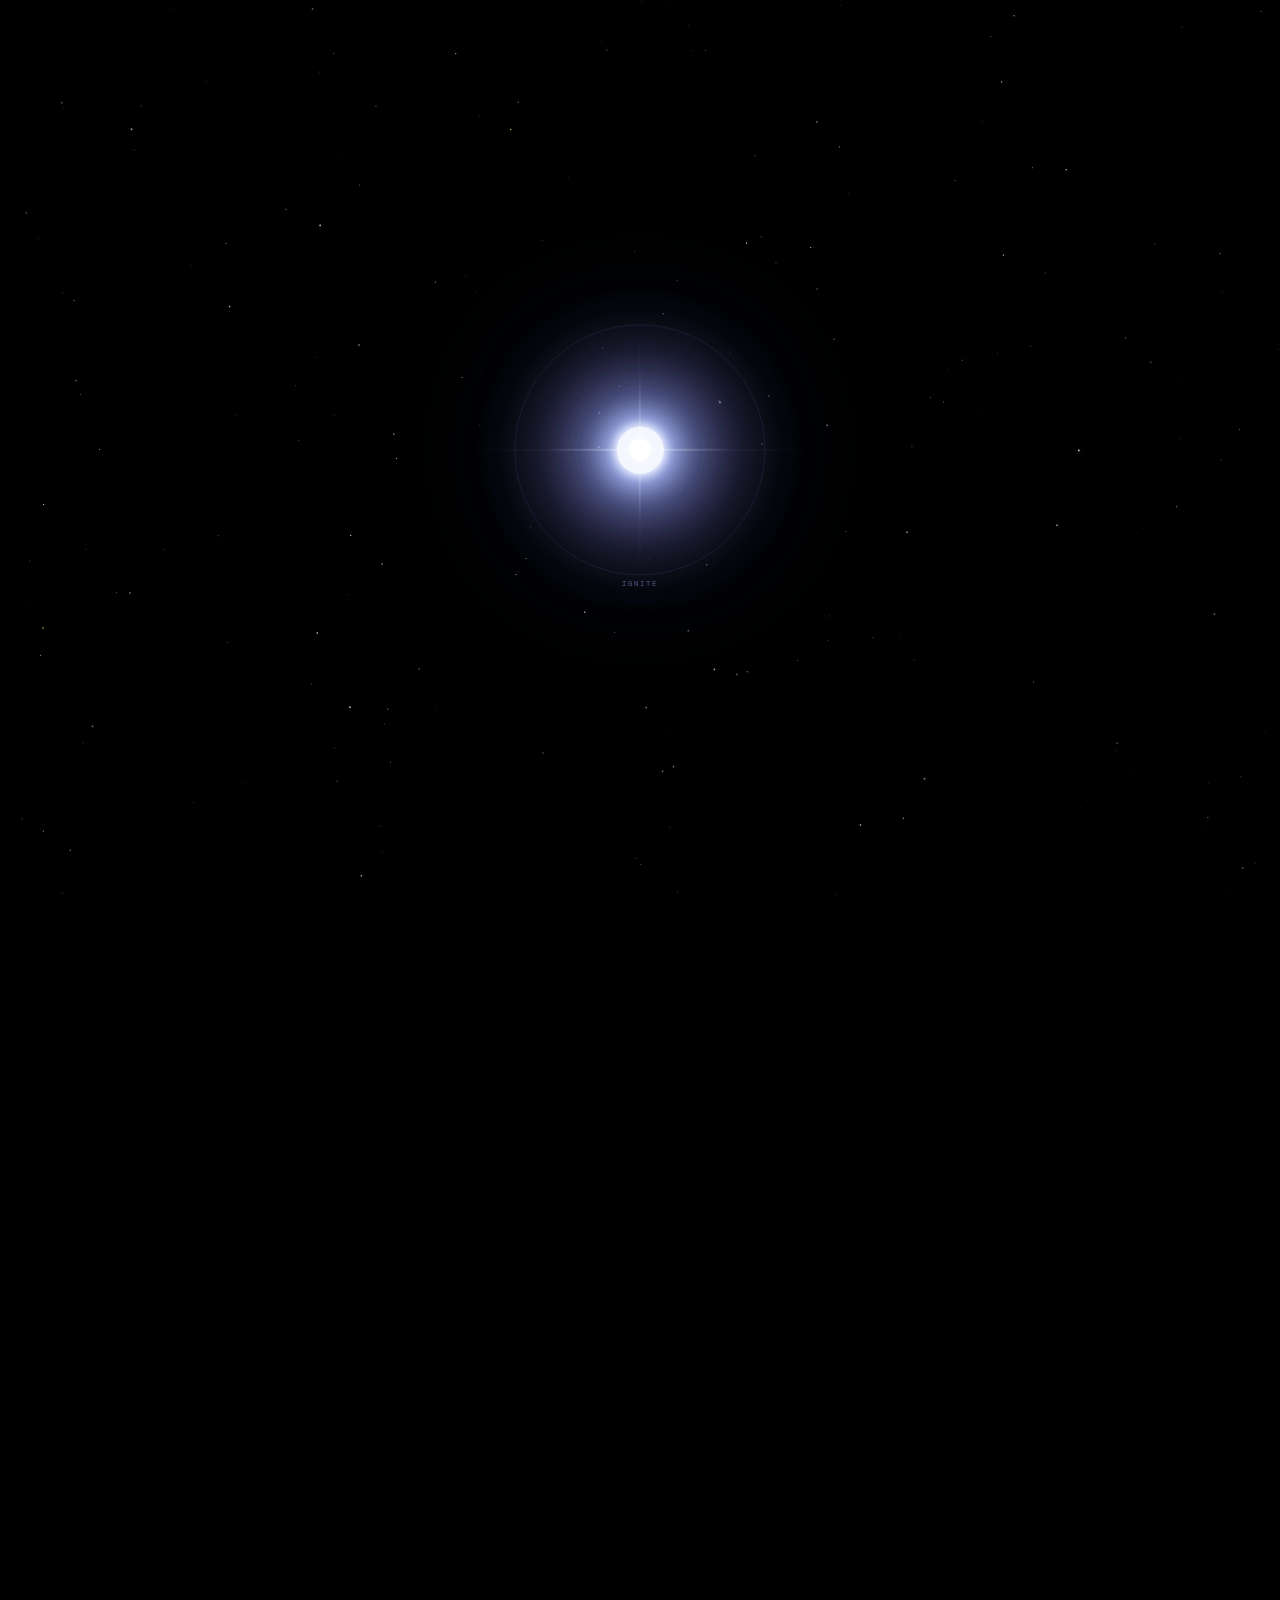
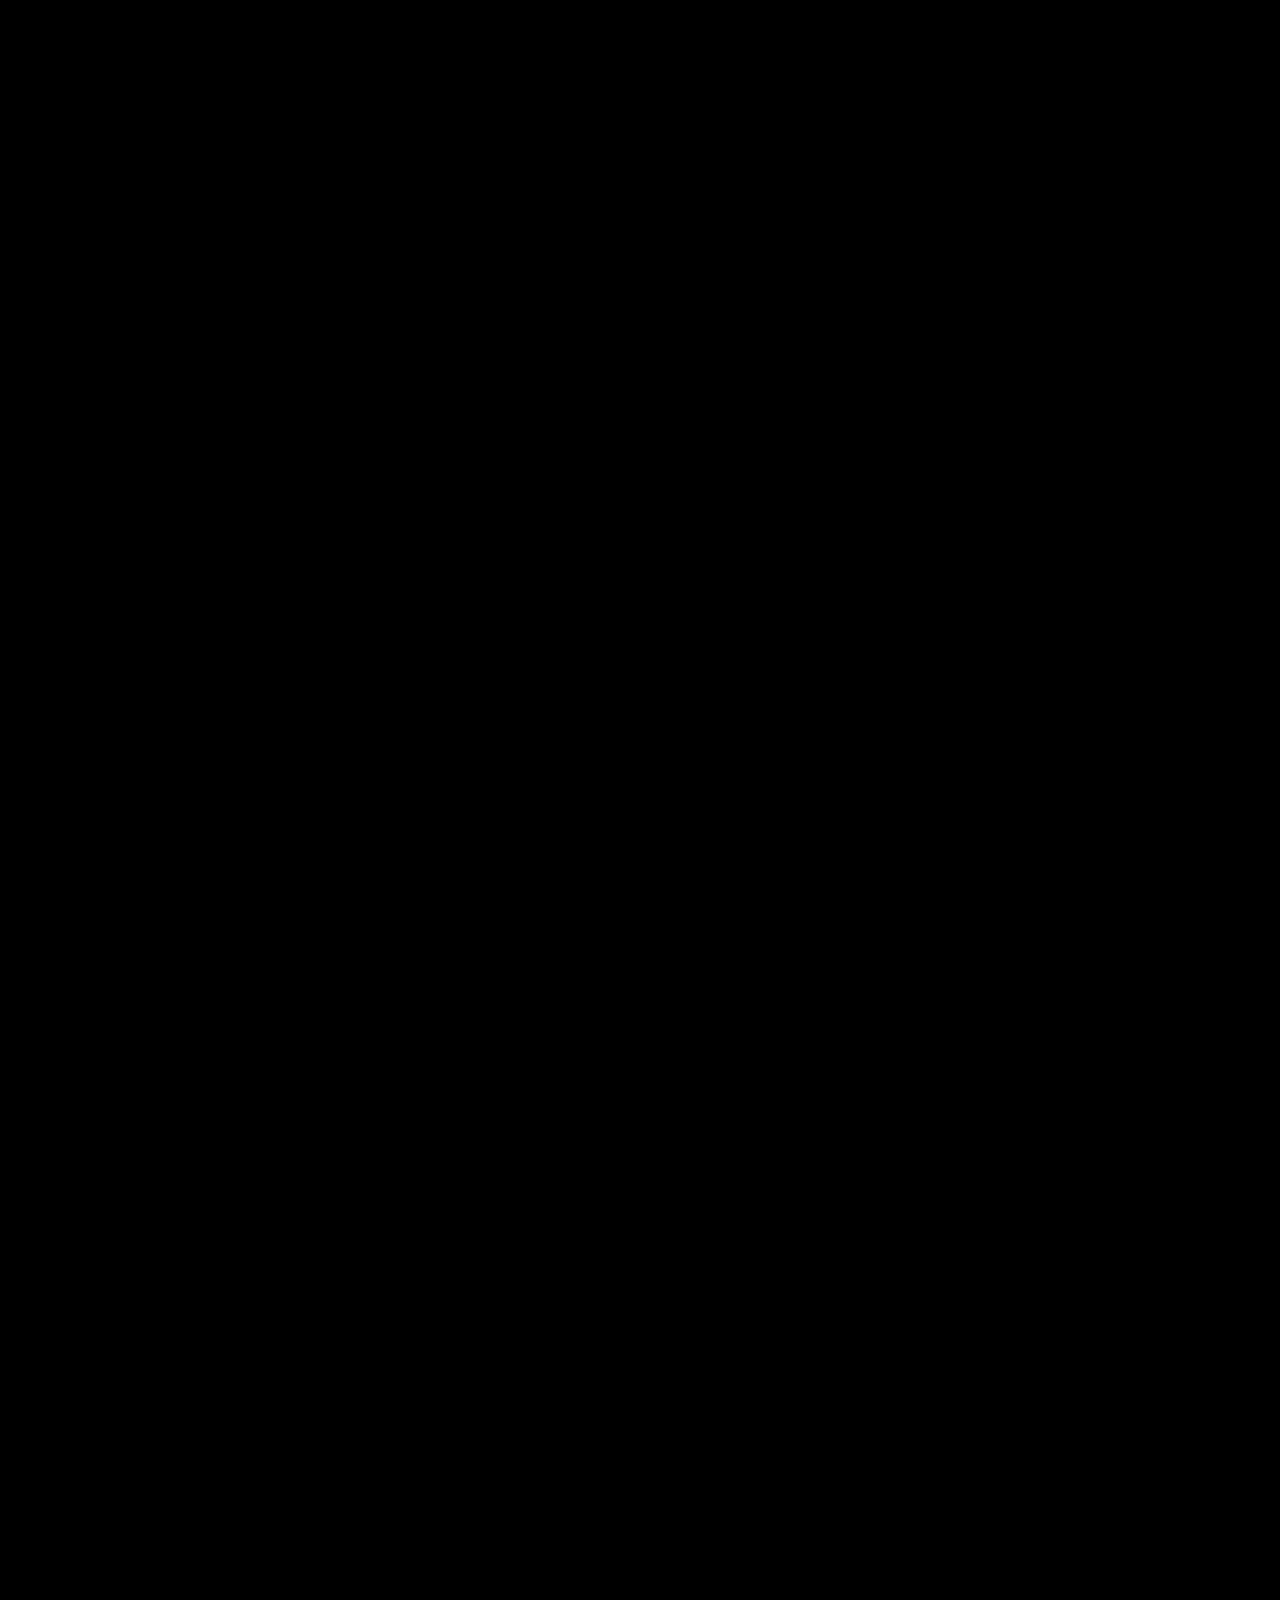
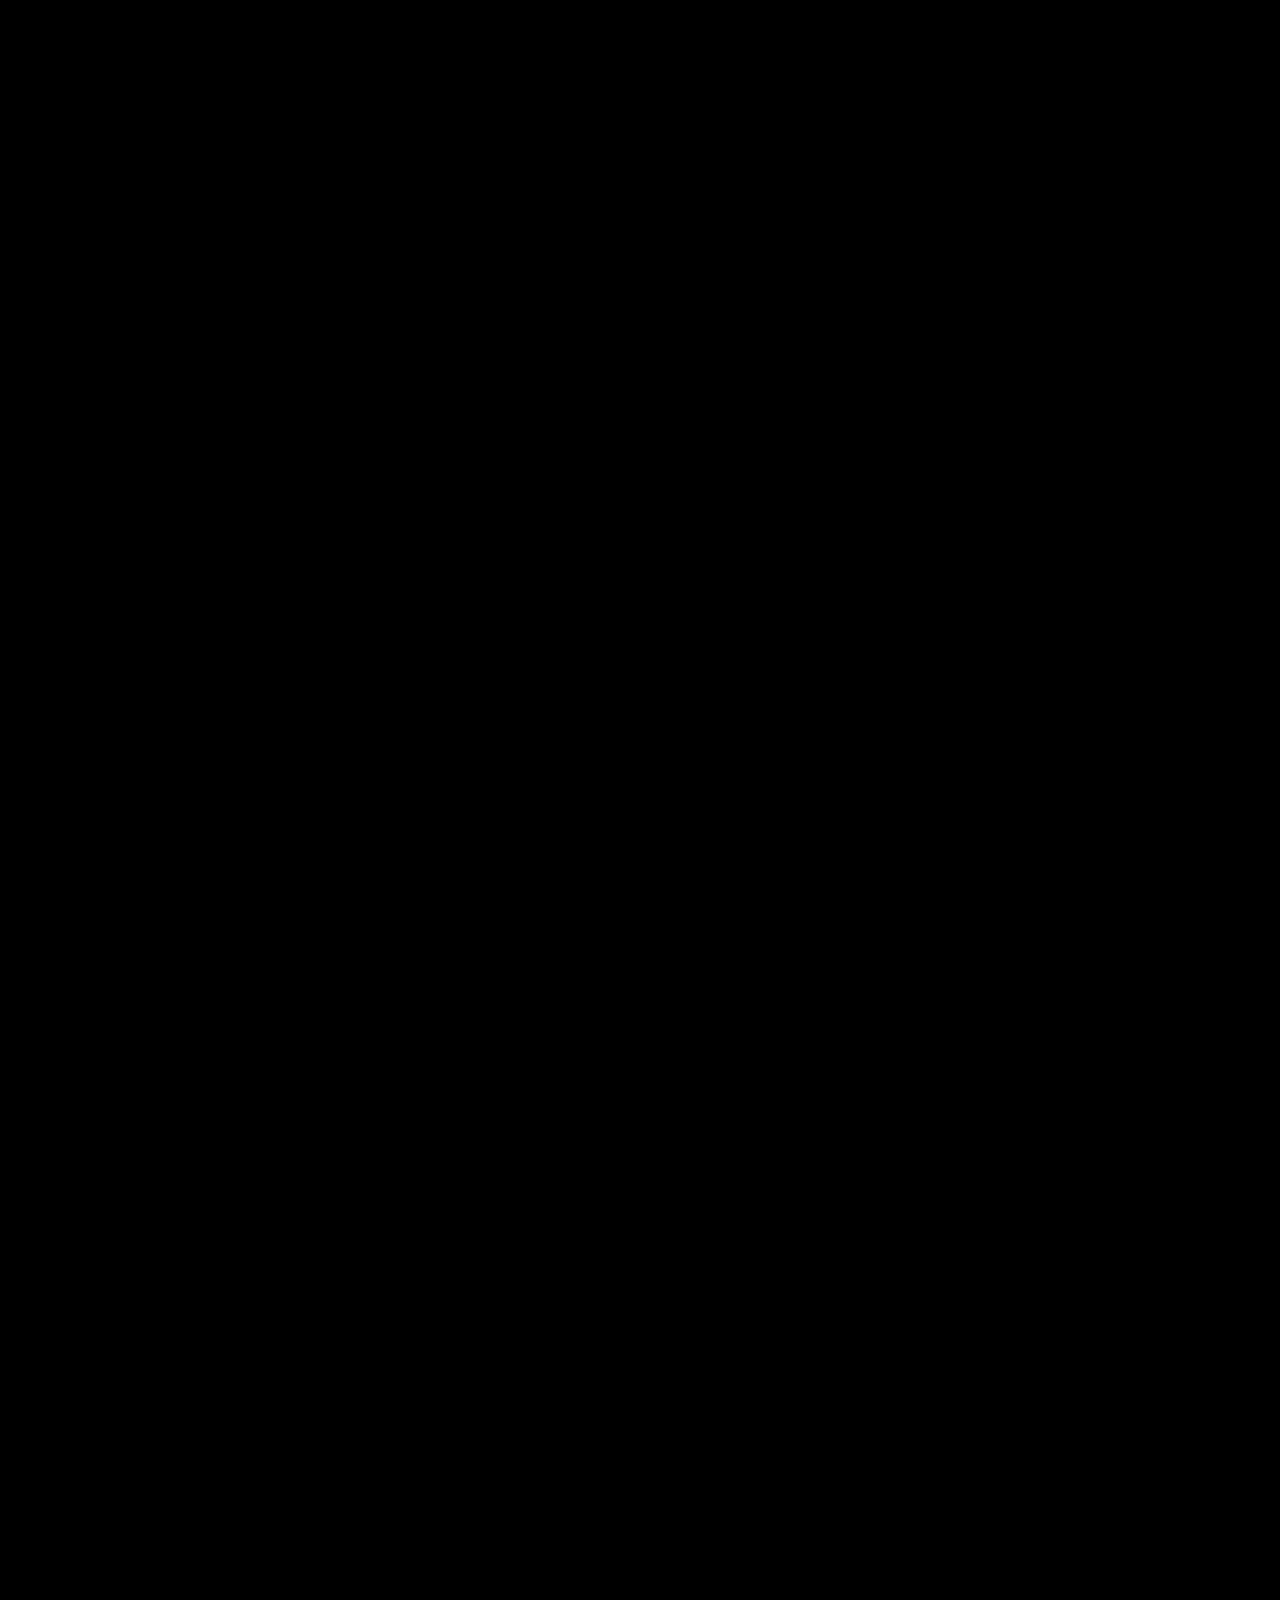
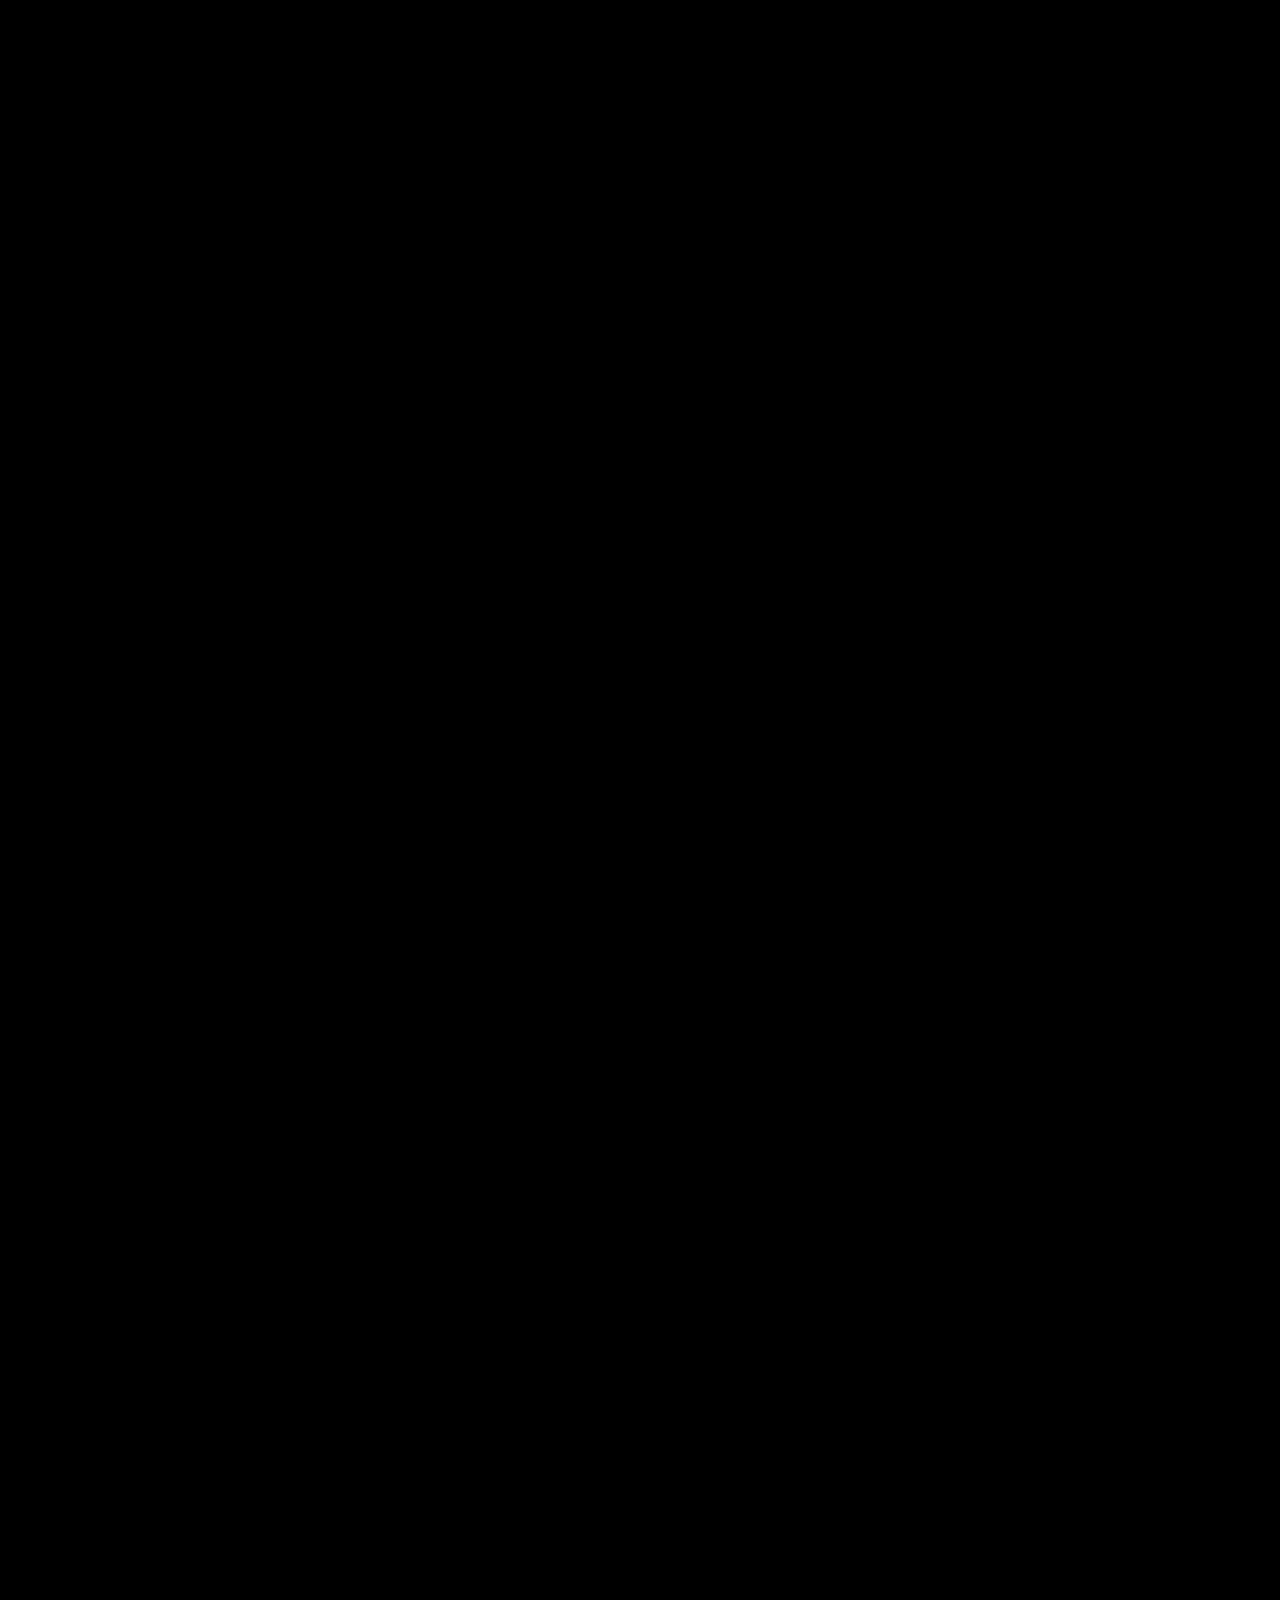
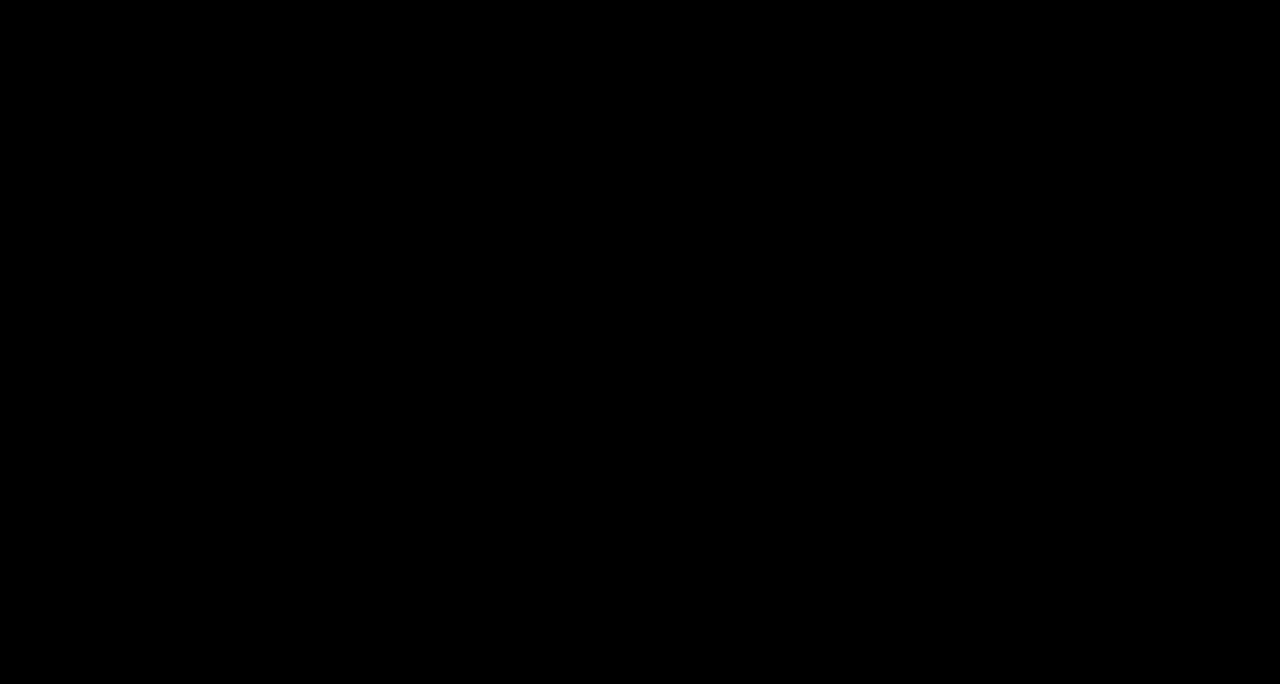
==== commit bde25e14: "SVPRSITE v4.3" ====
--- a/index.html
+++ b/index.html
@@ -558,6 +558,150 @@
   </main>
 
 
+
+  <main id="about-view" class="route-view about-page" data-route="about" hidden>
+      <section class="about-hero tech-section" id="about-hero">
+        <div class="about-gradient-halo about-gradient-halo-a" aria-hidden="true"></div>
+        <div class="about-gradient-halo about-gradient-halo-b" aria-hidden="true"></div>
+        <div class="about-technical-traces" aria-hidden="true">
+          <span class="mono">∂F/∂t = f(q, k, x)</span>
+          <span class="mono">Q → K → A → D</span>
+          <span class="mono">Σ inquiry · rigor · consequence</span>
+        </div>
+        <div class="section-shell about-hero-grid">
+          <div class="about-hero-copy reveal">
+            <p class="eyebrow mono">SVPRNOVA / ABOUT</p>
+            <h1 class="route-hero-title"><span>SVPRNOVA is an expanding</span><em>student-driven research organization.</em></h1>
+            <p class="about-lead">Built to help young researchers pursue ambitious questions, form interdisciplinary teams, and turn ideas into discovery and impact.</p>
+          </div>
+          <aside class="about-hero-panel reveal">
+            <div class="about-panel-grid" aria-hidden="true"></div>
+            <span class="mono about-panel-kicker">CURRENT FORM</span>
+            <h2>Research community.<br /><em>Project ecosystem.</em><br />Network in motion.</h2>
+            <p>SVPRNOVA exists today as a public-facing research organization and emerging constellation of researchers, projects, and local communities. It is designed to grow into a broader platform through which questions, people, and opportunities can connect.</p>
+            <ul class="about-bullets mono">
+              <li>QUESTION-FIRST</li>
+              <li>INTERDISCIPLINARY</li>
+              <li>STUDENT-DRIVEN</li>
+              <li>CONSEQUENCE-ORIENTED</li>
+            </ul>
+          </aside>
+        </div>
+      </section>
+  
+      <section class="about-mission tech-section" id="about-mission">
+        <div class="about-section-trace" aria-hidden="true"></div>
+        <div class="section-shell about-two-column">
+          <div class="about-column-major reveal">
+            <p class="eyebrow mono">MISSION</p>
+            <h2>Progress is a<br /><em>human endeavor.</em></h2>
+          </div>
+          <div class="about-column-copy reveal">
+            <p><strong>SVPRNOVA exists to unite people through the relentless pursuit of scientific and technological progress.</strong></p>
+            <p>We believe science is one of humanity's most powerful unifying languages. Across disciplines, institutions, communities, and borders, the pursuit of understanding gives us something shared: questions worth answering and a future worth building.</p>
+            <p>SVPRNOVA creates an environment where imagination is paired with rigorous execution — where emerging researchers can pursue ambitious questions, develop ideas, build systems, and contribute to discoveries with real consequence.</p>
+            <p>From mathematics and computation to energy, materials, engineering, the natural sciences, and fields not yet imagined, we seek progress wherever meaningful questions lead.</p>
+          </div>
+        </div>
+        <div class="section-shell about-vision-band reveal">
+          <div class="about-vision-card">
+            <span class="mono">OUR VISION</span>
+            <p>To help define a new generation of global scientific progress — one that inspires future innovators, accelerates world-changing discovery, and leaves an enduring legacy of human advancement.</p>
+          </div>
+        </div>
+      </section>
+  
+      <section class="about-origin tech-section" id="about-origin">
+        <div class="about-origin-grid" aria-hidden="true"></div>
+        <div class="section-shell about-origin-layout">
+          <div class="about-origin-copy reveal">
+            <p class="eyebrow mono">ORIGIN</p>
+            <h2><span>A question</span><em>about questions.</em></h2>
+            <p>The idea behind SVPRNOVA began years before the organization itself. In high school, founder Nova Travis developed a deep fascination with mathematics — not simply with learning what was already known, but with following ideas, asking why, and discovering where a question might lead.</p>
+            <p>At the same time, he noticed how many students encountered research: as monotonous busy work, predetermined procedures, or writing whose conclusion already seemed decided. But research, at its most fundamental level, is something far more expansive.</p>
+            <p>The opportunity for meaningful research exists in almost every serious question — if students are given the environment, tools, people, and freedom necessary to pursue that opportunity well.</p>
+          </div>
+          <div class="about-question-cloud reveal">
+            <div class="about-possibility-statement">
+              <h3>Almost every meaningful question contains the possibility of research.</h3>
+            </div>
+            <div class="about-question-pill pill-a mono">Why does this happen?</div>
+            <div class="about-question-pill pill-b mono">Could this work differently?</div>
+            <div class="about-question-pill pill-c mono">What pattern is hiding here?</div>
+            <div class="about-question-pill pill-d mono">Can this be built?</div>
+            <div class="about-question-pill pill-e mono">What happens if we change this assumption?</div>
+          </div>
+        </div>
+        <div class="section-shell about-learning-band reveal">
+          <div class="about-learning-card">
+            <p>The same realization led to a broader belief about education: knowledge becomes most powerful when it can be used. Traditional curricula often move from <span class="mono">Curriculum → Knowledge → Application</span>. SVPRNOVA experiments with the reverse: <span class="mono">Question → Necessary Knowledge → Application → Discovery → New Questions</span>.</p>
+          </div>
+        </div>
+      </section>
+  
+      <section class="about-principles tech-section" id="about-principles">
+        <div class="about-gradient-halo about-gradient-halo-c" aria-hidden="true"></div>
+        <div class="section-shell about-principles-intro reveal">
+          <p class="eyebrow mono">PRINCIPLES / PHILOSOPHY</p>
+          <h2>Research should shape<br /><em>how learning lives.</em></h2>
+          <p>SVPRNOVA is guided by a set of principles derived from its origin: questions first, learning in service of discovery, and serious inquiry accessible before the traditional gates of research are supposed to open.</p>
+        </div>
+        <div class="section-shell principles-manifesto">
+          <article class="principle-item reveal">
+            <span class="mono">01</span>
+            <div><h3>Questions before disciplines.</h3><p>Start with what is worth understanding. Let the question determine which fields, methods, and people become necessary.</p></div>
+          </article>
+          <article class="principle-item reveal">
+            <span class="mono">02</span>
+            <div><h3>Learning should lead somewhere.</h3><p>Knowledge is not merely something to accumulate. Learning becomes powerful when it expands what we are capable of investigating, creating, and discovering.</p></div>
+          </article>
+          <article class="principle-item reveal">
+            <span class="mono">03</span>
+            <div><h3>Research is not reserved for later.</h3><p>Serious inquiry should not begin only after the right degree, title, institution, or career milestone. Capability grows through participation.</p></div>
+          </article>
+          <article class="principle-item reveal">
+            <span class="mono">04</span>
+            <div><h3>Imagination demands execution.</h3><p>Ambitious ideas matter, but ideas alone do not produce progress. Curiosity must meet rigor, experimentation, mathematics, engineering, evidence, iteration, and persistence.</p></div>
+          </article>
+          <article class="principle-item reveal">
+            <span class="mono">05</span>
+            <div><h3>Progress is collaborative.</h3><p>No person, field, university, or community contains every tool required to solve meaningful problems. Discovery accelerates when knowledge and people connect.</p></div>
+          </article>
+          <article class="principle-item reveal">
+            <span class="mono">06</span>
+            <div><h3>Every answer should create possibility.</h3><p>Research does not end when a question is answered. An answer can reveal a method, an application, a technology, another field, or a better question.</p></div>
+          </article>
+        </div>
+      </section>
+  
+      <section class="about-people tech-section" id="about-people">
+        <div class="section-shell about-people-grid">
+          <div class="about-people-copy reveal">
+            <p class="eyebrow mono">PEOPLE / 001</p>
+            <h2>The people behind<br /><em>the constellation.</em></h2>
+            <p>SVPRNOVA is still in its early stages. Its public-facing leadership begins with the founder who first articulated the questions, principles, and long-term vision from which the organization is growing.</p>
+          </div>
+          <article class="founder-card reveal">
+            <div class="founder-photo-wrap">
+              <div class="founder-photo-backdrop" aria-hidden="true"></div>
+              <img src="assets/nova-founder.png" alt="Portrait of Nova Travis" class="founder-photo" />
+              <a class="founder-site-button" href="https://novatravis.com" target="_blank" rel="noopener noreferrer"><span>novatravis.com</span><span aria-hidden="true">↗</span></a>
+            </div>
+            <div class="founder-copy">
+              <span class="mono founder-role">FOUNDER</span>
+              <h3>Nova Travis</h3>
+              <p>Nova Travis founded SVPRNOVA after years of thinking about how research opportunity might be opened earlier, made more meaningful, and organized around the kinds of questions that naturally pull students across disciplines. His work on SVPRNOVA seeks to create an environment where curiosity, mathematics, execution, and community can combine into real discovery.</p>
+              <ul class="founder-meta mono">
+                <li>Northwestern University</li>
+                <li>Founder, SVPRNOVA</li>
+                <li>Question-first research philosophy</li>
+              </ul>
+            </div>
+          </article>
+        </div>
+      </section>
+    </main>
+
   <footer class="site-footer">
     <div class="footer-line" aria-hidden="true"><i></i><i></i><i></i><i></i></div>
     <div class="section-shell footer-inner">
@@ -593,5 +737,6 @@
   <script src="script.js"></script>
   <script src="research.js"></script>
   <script src="chapters.js"></script>
+  <script src="about.js"></script>
 </body>
 </html>
--- a/style.css
+++ b/style.css
@@ -2490,3 +2490,84 @@
 }
 .route-about .desktop-nav a[href="/about"] { color:var(--star-000); }
 .route-about .desktop-nav a[href="/about"]::after { transform:scaleX(1); }
+
+
+/* ==========================================================================\n   V4.3 — unified route shell, hero baseline, origin thought field\n   ========================================================================== */
+:root { --interior-hero-top:clamp(8.5rem,14vh,10.5rem); --interior-hero-size:clamp(4.2rem,6.7vw,7.35rem); }
+
+/* All three interior-page intros begin at the same viewport height. */
+.research-page-hero {
+  min-height:100svh;
+  align-items:flex-start;
+  padding:var(--interior-hero-top) 0 7rem;
+}
+.chapters-v32-intro { top:var(--interior-hero-top); }
+.about-hero { padding:var(--interior-hero-top) 0 6.5rem; }
+.about-hero-grid { align-items:start; }
+
+/* Research + Chapters now share the About hero scale exactly. */
+.research-hero-copy .route-hero-title,
+.about-hero-copy .route-hero-title,
+.chapters-v32-intro h1 {
+  font-size:var(--interior-hero-size);
+}
+
+/* The origin statement stays central; the thoughts are bare text much farther out. */
+.about-question-cloud { min-height:660px; }
+.about-possibility-statement { width:min(330px,48%); }
+.about-possibility-statement h3 { font-size:clamp(1.6rem,2.2vw,2.2rem); line-height:1.09; }
+.about-question-pill {
+  padding:0 !important;
+  border:0 !important;
+  border-radius:0 !important;
+  background:transparent !important;
+  box-shadow:none !important;
+  color:rgba(255,255,255,.76);
+  font-size:.52rem;
+  letter-spacing:.09em;
+  text-shadow:0 0 14px rgba(148,177,255,.2);
+  white-space:nowrap;
+}
+
+/* Founder site link is part of the portrait column, not metadata. */
+.founder-photo-wrap { display:flex; flex-direction:column; gap:.8rem; }
+.founder-site-button {
+  position:relative;
+  z-index:2;
+  display:flex;
+  align-items:center;
+  justify-content:space-between;
+  width:100%;
+  padding:.88rem 1rem;
+  border:1px solid rgba(148,177,255,.34);
+  border-radius:.82rem;
+  background:linear-gradient(105deg,rgba(82,103,232,.26),rgba(90,10,134,.16));
+  color:var(--star-000);
+  font-family:var(--font-mono);
+  font-size:.62rem;
+  font-weight:700;
+  letter-spacing:.1em;
+  text-decoration:none;
+  box-shadow:0 0 28px rgba(82,103,232,.09),inset 0 0 0 1px rgba(255,255,255,.025);
+  transition:transform .25s var(--ease-out),border-color .25s ease,background .25s ease,box-shadow .25s ease;
+}
+.founder-site-button:hover,.founder-site-button:focus-visible {
+  transform:translateY(-2px);
+  border-color:rgba(148,177,255,.72);
+  background:linear-gradient(105deg,rgba(82,103,232,.42),rgba(90,10,134,.24));
+  box-shadow:0 0 34px rgba(82,103,232,.18),inset 0 0 0 1px rgba(255,255,255,.04);
+}
+
+@media (max-width:1080px) {
+  :root { --interior-hero-top:clamp(8.2rem,13vh,9.5rem); --interior-hero-size:clamp(4.1rem,9.2vw,6.7rem); }
+  .research-page-hero { padding-bottom:6rem; }
+}
+@media (max-width:760px) {
+  :root { --interior-hero-top:7.5rem; --interior-hero-size:clamp(3.7rem,17vw,5.5rem); }
+  .research-page-hero { min-height:100svh; padding-top:var(--interior-hero-top); padding-bottom:5rem; }
+  .chapters-v32-intro { top:var(--interior-hero-top); }
+  .about-hero { padding-top:var(--interior-hero-top); }
+  .about-question-cloud { min-height:650px; }
+  .about-possibility-statement { width:58%; }
+  .about-question-pill { font-size:.46rem; white-space:normal; max-width:190px; text-align:center; }
+}
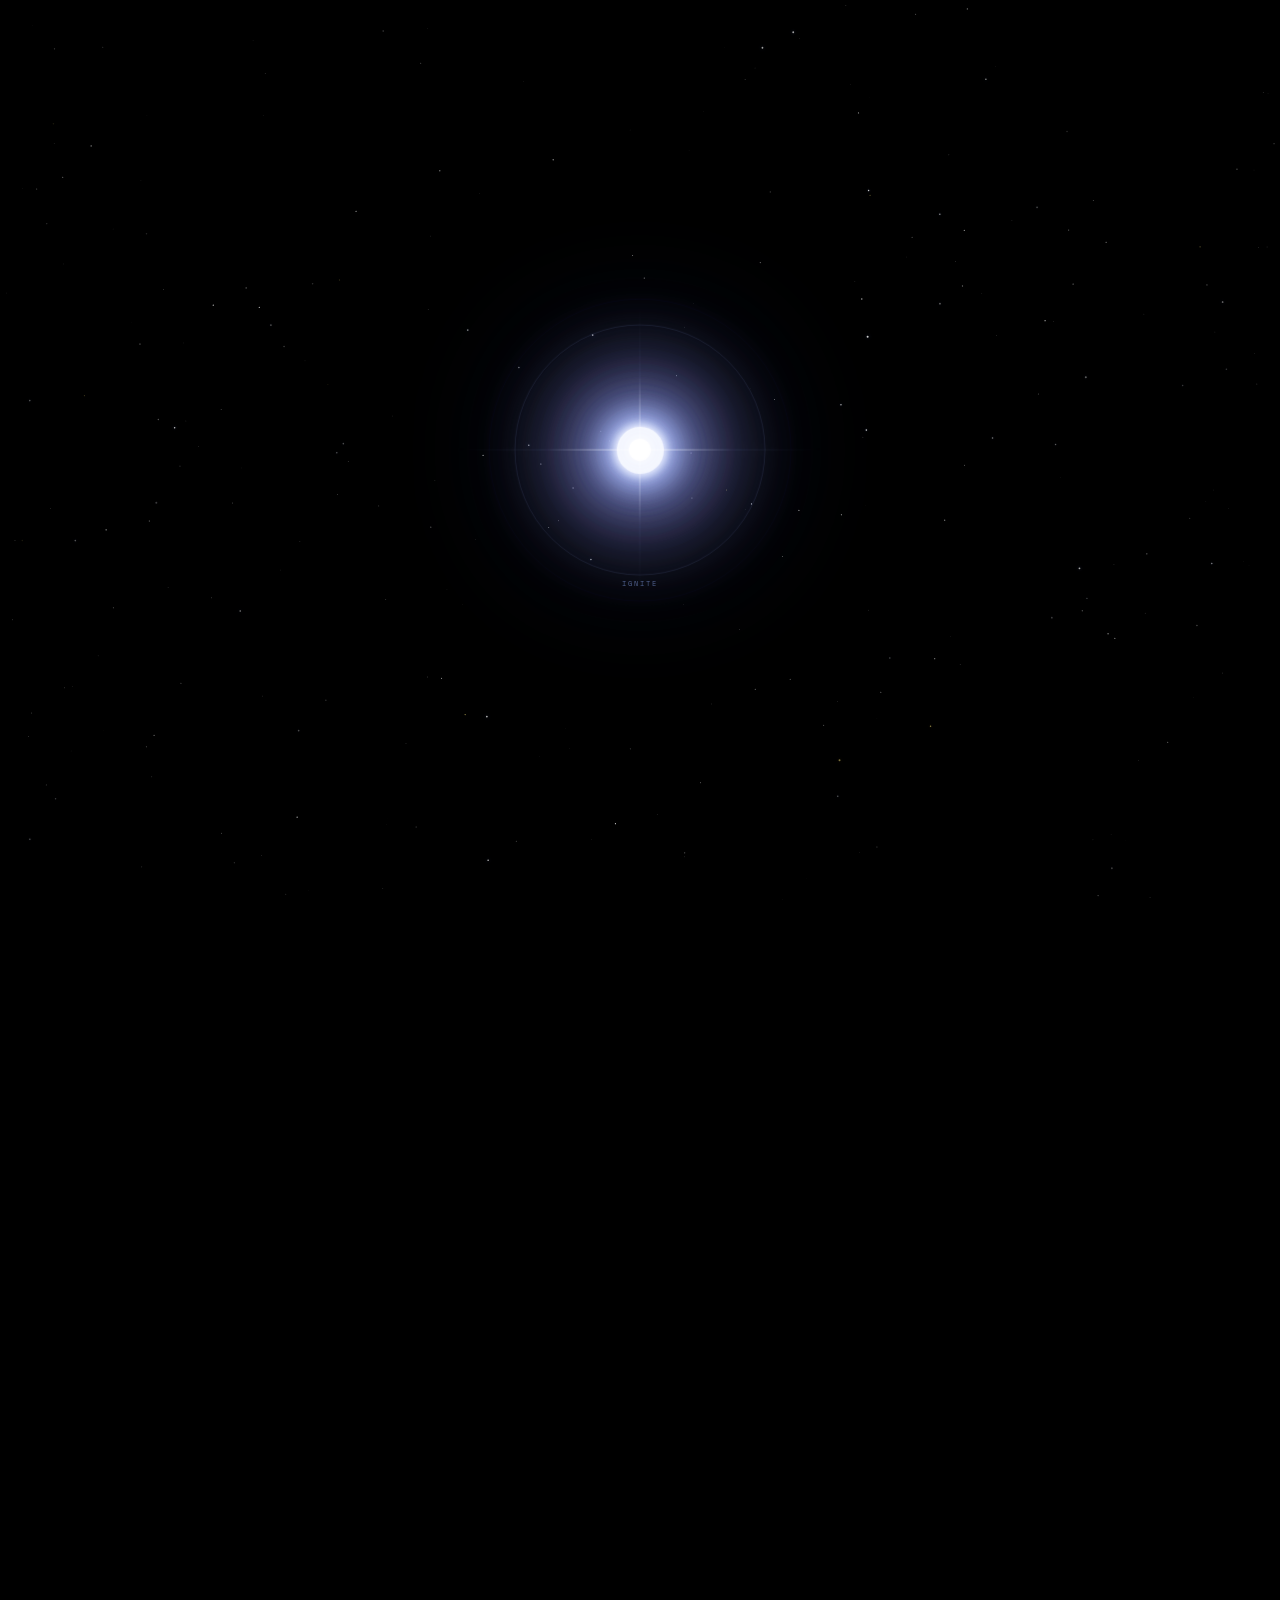
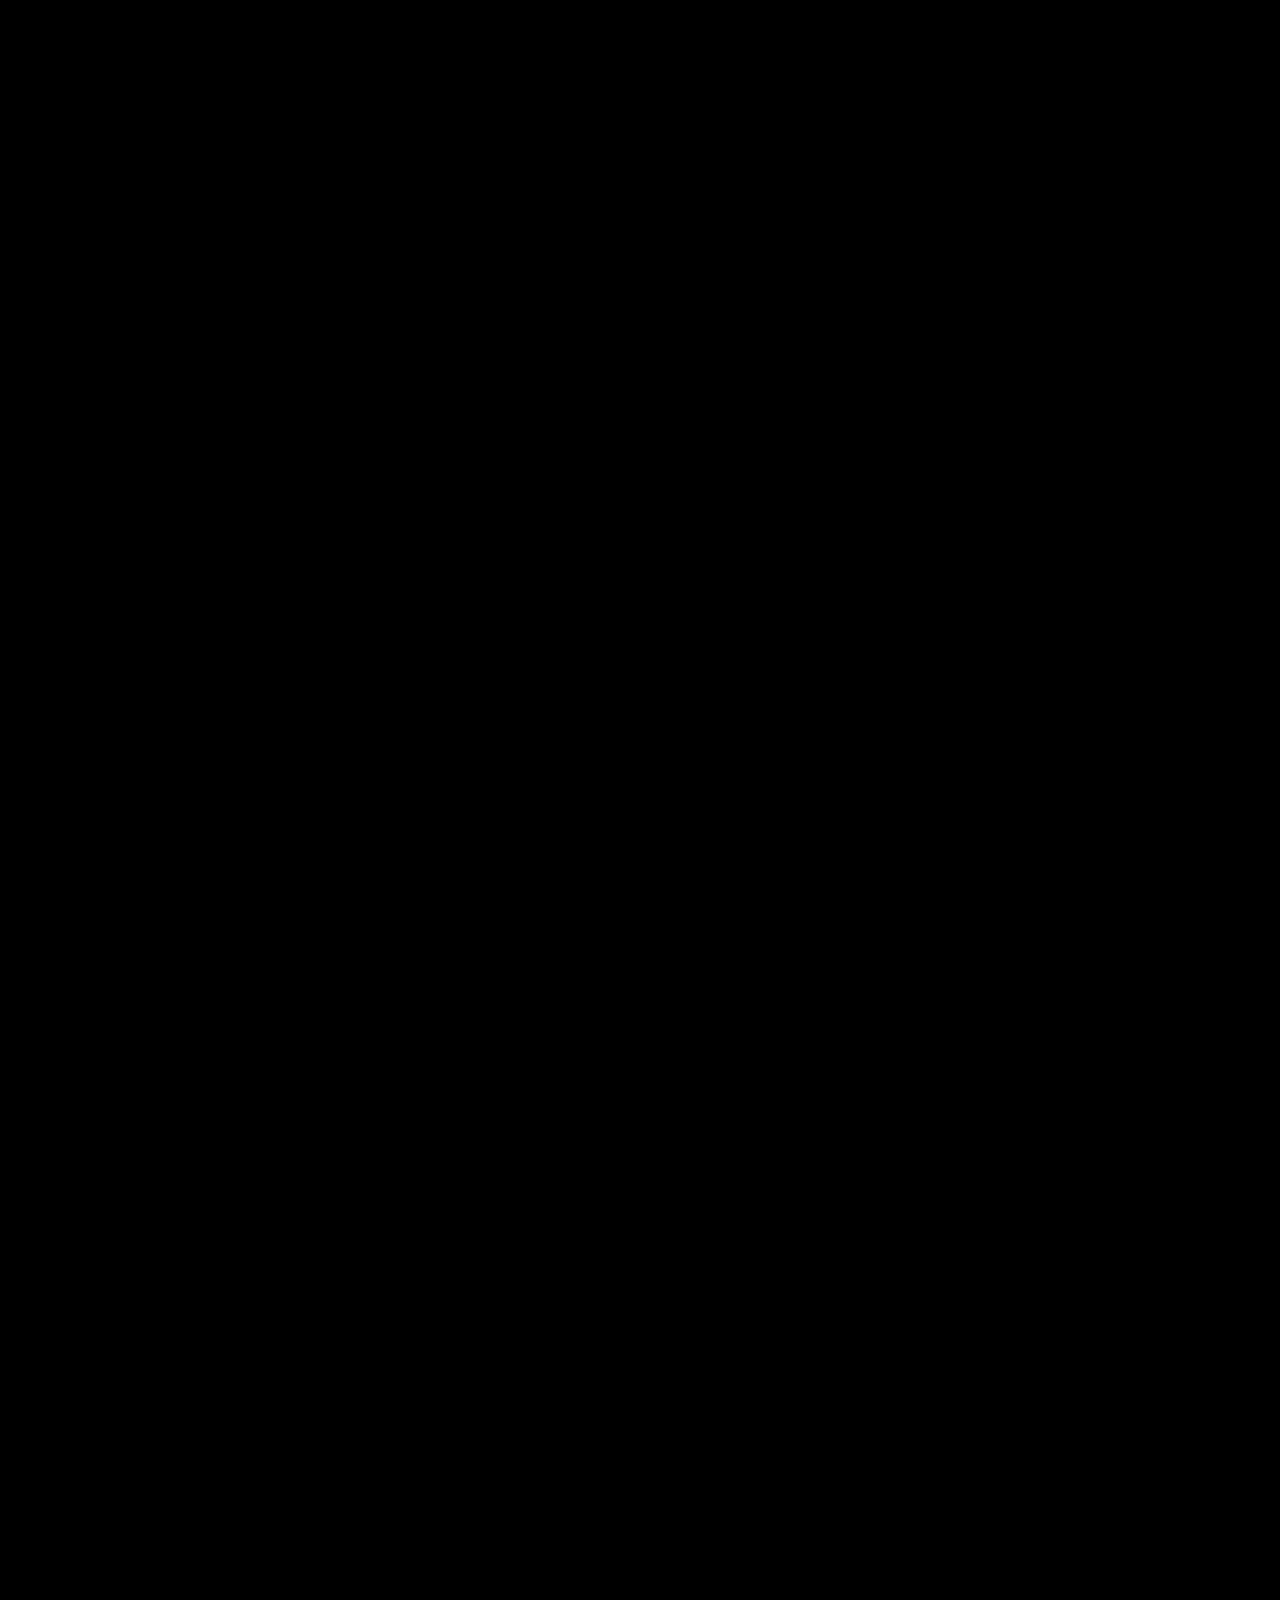
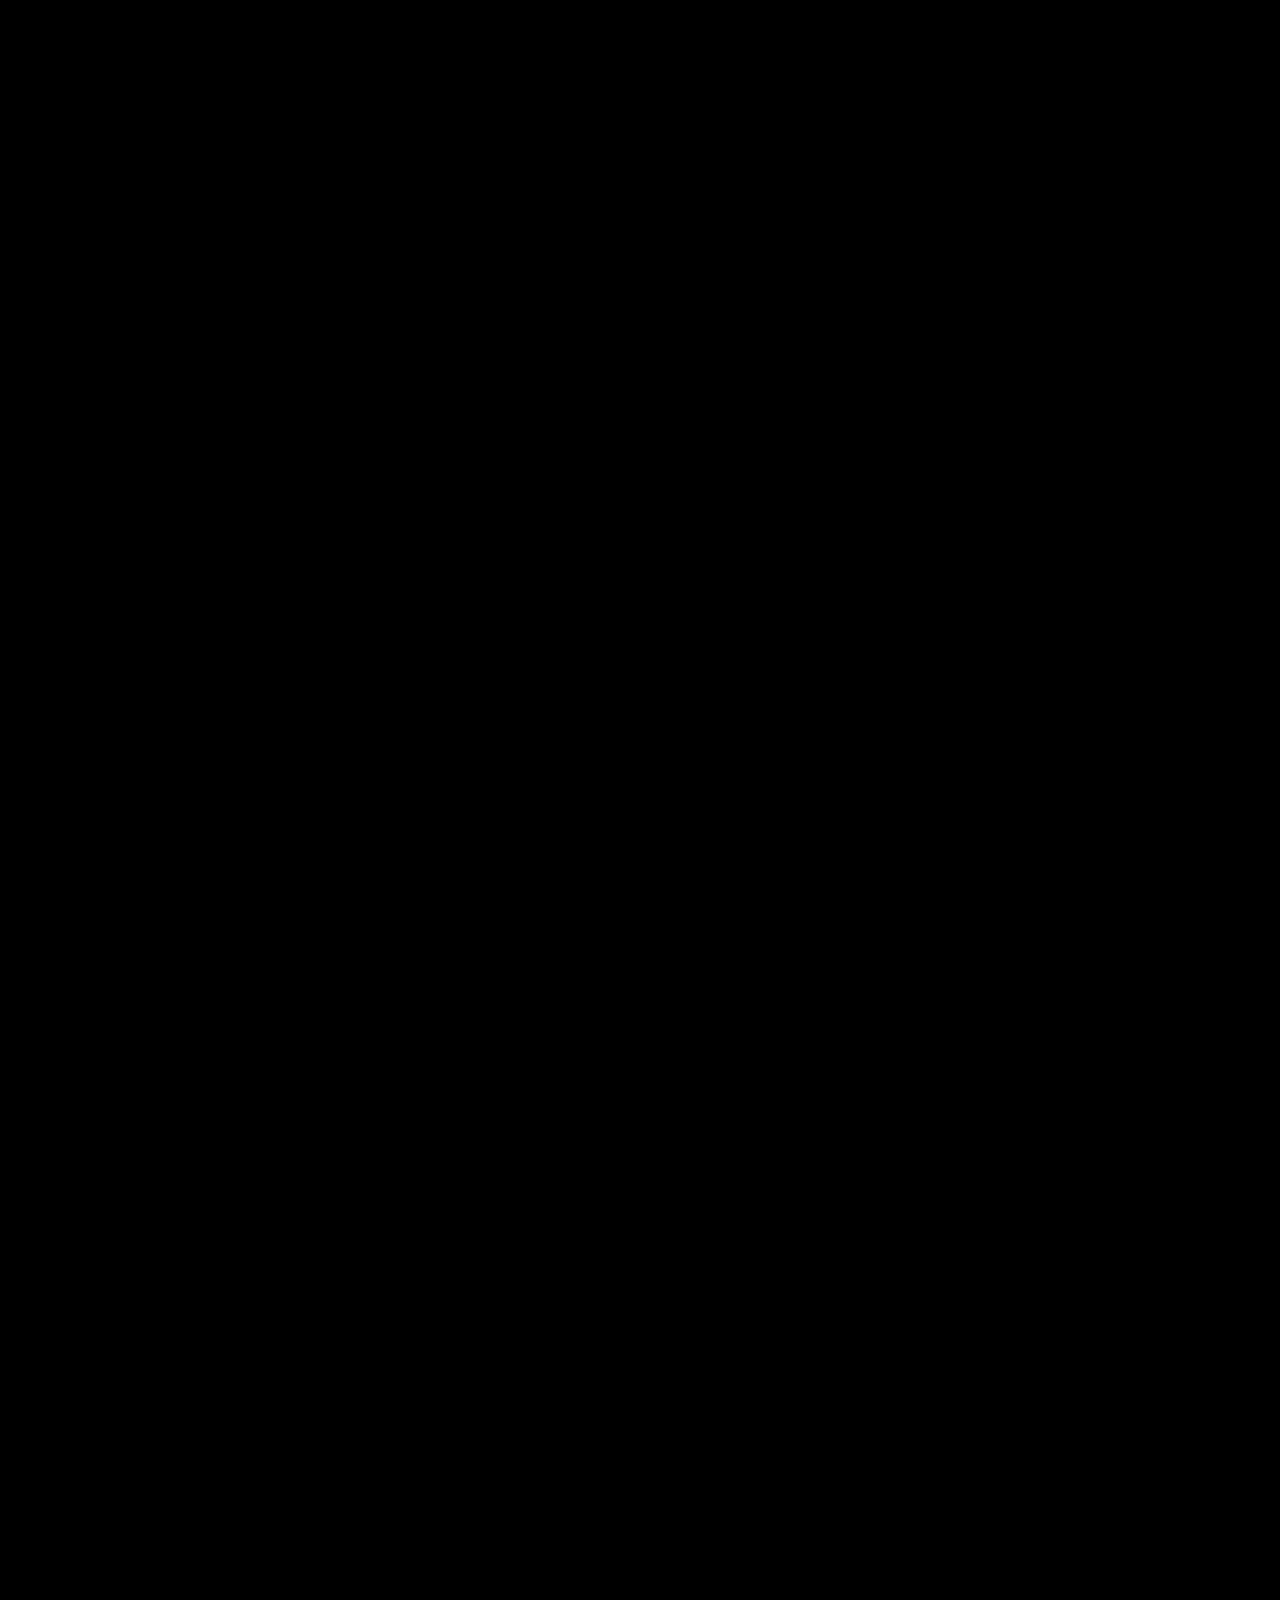
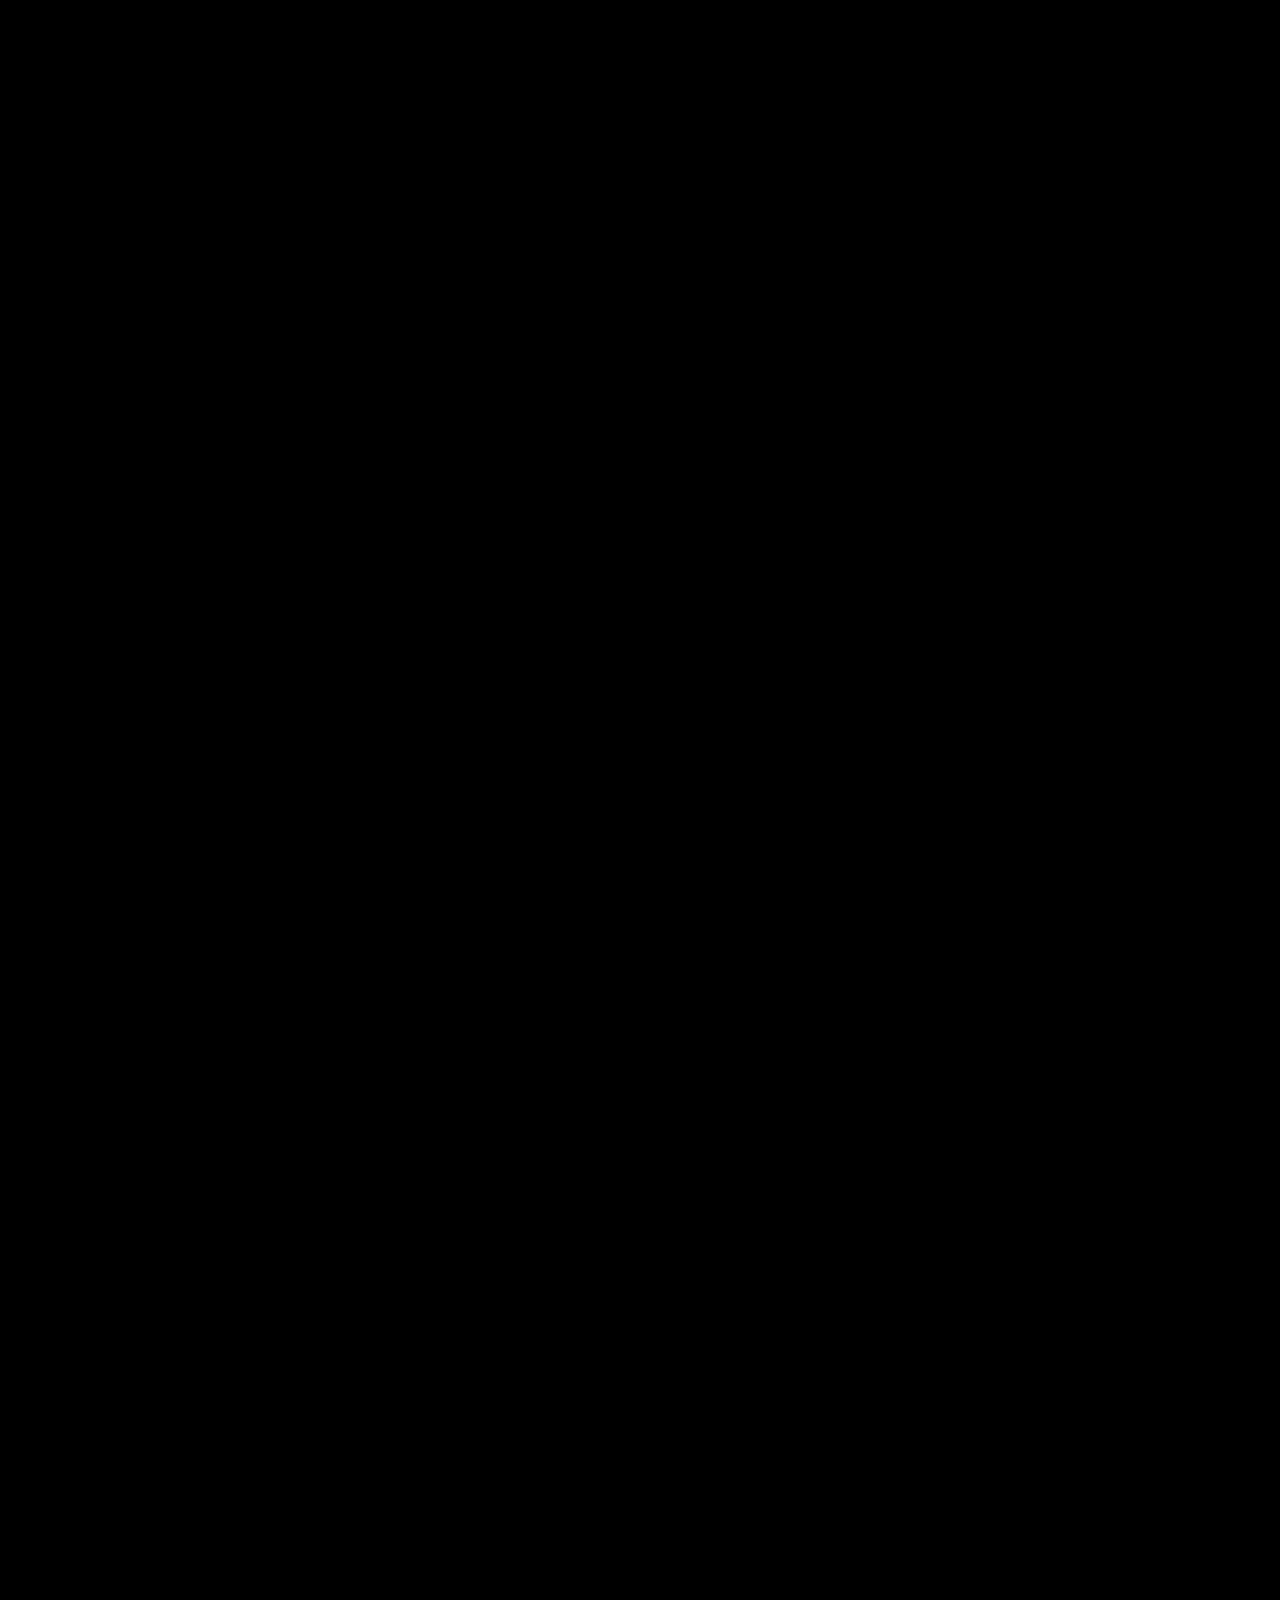
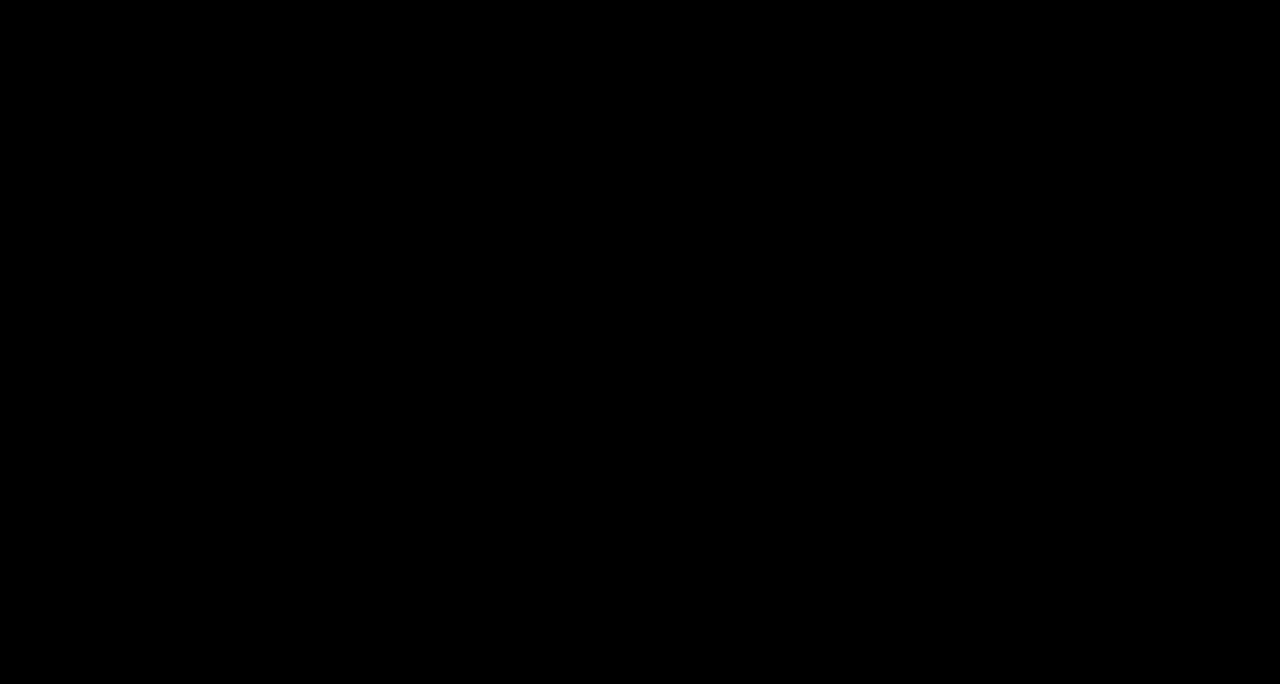
==== commit 87023031: "SVPRSITE v5.1" ====
--- a/index.html
+++ b/index.html
@@ -54,7 +54,7 @@
     <a href="/research">Research</a>
     <a href="/chapters">Chapters</a>
     <a href="/about">About</a>
-    <a href="#join">Join</a>
+    <a href="/join">Join</a>
     <a href="https://svprnova.com/login">Portal ↗</a>
   </div>
 
@@ -88,7 +88,7 @@
           <p class="hero-description">A student-driven research organization built for ambitious questions, interdisciplinary discovery, and ideas that move beyond the classroom.</p>
           <div class="hero-actions">
             <a class="button button-primary" href="/research">Explore our research <span>→</span></a>
-            <a class="button button-ghost" href="#join">Join the network <span>→</span></a>
+            <a class="button button-ghost" href="/join">Join the network <span>→</span></a>
           </div>
         </div>
       </div>
@@ -702,6 +702,225 @@
       </section>
     </main>
 
+
+  <main id="join-view" class="route-view join-page" data-route="join" hidden>
+    <section class="join-hero tech-section" id="join-top">
+      <div class="join-hero-grid-bg" aria-hidden="true"></div>
+      <div class="join-halo join-halo-a" aria-hidden="true"></div>
+      <div class="join-halo join-halo-b" aria-hidden="true"></div>
+      <div class="section-shell join-hero-layout">
+        <div class="join-hero-copy reveal">
+          <p class="eyebrow mono">SVPRNOVA / JOIN</p>
+          <h1 class="route-hero-title"><span>There is more than one</span><em>way in.</em></h1>
+          <p>You do not need to attend a particular university, belong to an existing chapter, or wait for a particular stage of your education to participate in SVPRNOVA. Join individually, build a research community where you are, or bring the network to an institution.</p>
+        </div>
+
+        <div class="join-route-console reveal" id="join-route-console" aria-label="Choose a path into SVPRNOVA">
+          <div class="join-console-grid" aria-hidden="true"></div>
+          <div class="join-console-core">
+            <span class="mono">I WANT TO...</span>
+            <i></i>
+          </div>
+          <a class="join-route-node jrn-individual" href="#join-individual" data-join-route="INDIVIDUAL">
+            <span class="mono">01</span><strong>Pursue research</strong><small>Join individually</small>
+          </a>
+          <a class="join-route-node jrn-community" href="#join-build" data-join-route="COMMUNITY">
+            <span class="mono">02</span><strong>Build a community</strong><small>Chapter or Hub</small>
+          </a>
+          <a class="join-route-node jrn-institution" href="#join-institutional" data-join-route="INSTITUTION">
+            <span class="mono">03</span><strong>Support a community</strong><small>Institutional Access</small>
+          </a>
+          <a class="join-route-node jrn-portal" href="https://svprnova.com/login" data-join-route="PORTAL">
+            <span class="mono">04</span><strong>Return to SVPRNOVA</strong><small>Enter Portal ↗</small>
+          </a>
+          <svg class="join-route-lines" viewBox="0 0 700 520" preserveAspectRatio="none" aria-hidden="true">
+            <path d="M350 260 C265 215 206 150 128 116" />
+            <path d="M350 260 C440 210 500 148 578 116" />
+            <path d="M350 260 C268 320 205 374 126 412" />
+            <path d="M350 260 C438 319 504 374 580 412" />
+          </svg>
+          <div class="join-console-status mono" id="join-console-status">SELECT A PATH / NETWORK READY</div>
+        </div>
+      </div>
+      <div class="join-hero-seam" aria-hidden="true"></div>
+    </section>
+
+    <section class="join-membership tech-section" id="join-individual">
+      <div class="tech-grid tech-grid-soft" aria-hidden="true"></div>
+      <div class="section-shell">
+        <header class="join-section-heading reveal">
+          <div>
+            <p class="eyebrow mono">INDIVIDUAL MEMBERSHIP</p>
+            <h2>Research is not<br /><em>reserved for later.</em></h2>
+          </div>
+          <p>Anyone should be able to enter SVPRNOVA with a question, an interest, or simply the desire to contribute. The platform is being built so that the core ability to participate in research remains free.</p>
+        </header>
+
+        <div class="membership-grid">
+          <article class="membership-panel membership-free reveal">
+            <div class="membership-panel-top">
+              <span class="mono membership-index">CORE / FREE</span>
+              <span class="membership-status mono">OPEN ACCESS</span>
+            </div>
+            <h3>Participate in the network.</h3>
+            <p>Core membership is designed around access to people, projects, questions, and opportunities — not around a paywall.</p>
+            <ul class="membership-feature-list">
+              <li><i></i><span>Discover and join open research projects</span></li>
+              <li><i></i><span>Participate in community discussions</span></li>
+              <li><i></i><span>Build a research profile and identity</span></li>
+              <li><i></i><span>Connect with collaborators across the network</span></li>
+              <li><i></i><span>Discover research opportunities and resources</span></li>
+              <li><i></i><span>Enter open events and competitions</span></li>
+            </ul>
+            <a class="button button-primary join-panel-button" href="https://svprnova.com/signup">Create an account <span>↗</span></a>
+          </article>
+
+          <article class="membership-panel membership-premium reveal">
+            <div class="premium-scan" aria-hidden="true"></div>
+            <div class="membership-panel-top">
+              <span class="mono membership-index">GO FURTHER / PREMIUM</span>
+              <span class="membership-status membership-status-planned mono">PLANNED</span>
+            </div>
+            <h3>Research infrastructure built around you.</h3>
+            <p>Premium is intended to accelerate a researcher's path without making research participation itself exclusive.</p>
+            <ul class="membership-feature-list">
+              <li><i></i><span>Question-driven personalized learning pathways</span></li>
+              <li><i></i><span>Advanced collaborator and resource matching</span></li>
+              <li><i></i><span>Specialized learning and research resources</span></li>
+              <li><i></i><span>Premium research competitions</span></li>
+              <li><i></i><span>Advanced project tools as the platform develops</span></li>
+            </ul>
+            <a class="button button-ghost join-panel-button" href="https://svprnova.com/premium">Explore Premium <span>↗</span></a>
+          </article>
+        </div>
+      </div>
+    </section>
+
+    <section class="join-pathway tech-section" id="join-pathway">
+      <div class="join-pathway-glow" aria-hidden="true"></div>
+      <div class="section-shell join-pathway-layout">
+        <div class="join-pathway-copy reveal">
+          <p class="eyebrow mono">QUESTION → PATHWAY</p>
+          <h2>Begin with what you<br /><em>want to understand.</em></h2>
+          <p>One planned Premium capability turns a question into a personalized route through the knowledge, people, literature, tools, projects, and opportunities that could help you pursue it.</p>
+          <p class="join-planned-note mono">CONCEPT PREVIEW / PLATFORM IN DEVELOPMENT</p>
+        </div>
+        <div class="join-pathway-map reveal" id="join-pathway-map" aria-label="Example personalized research pathway">
+          <svg class="join-pathway-lines" viewBox="0 0 760 610" preserveAspectRatio="none" aria-hidden="true">
+            <path d="M380 305 L188 118"/><path d="M380 305 L388 82"/><path d="M380 305 L590 128"/>
+            <path d="M380 305 L640 315"/><path d="M380 305 L570 508"/><path d="M380 305 L370 548"/><path d="M380 305 L160 498"/>
+            <path class="secondary" d="M188 118 L388 82"/><path class="secondary" d="M388 82 L590 128"/><path class="secondary" d="M590 128 L640 315"/>
+            <path class="secondary" d="M160 498 L370 548"/><path class="secondary" d="M370 548 L570 508"/>
+          </svg>
+          <div class="pathway-core" data-path-depth=".24">
+            <span class="mono">QUESTION</span>
+            <strong>Could artificial intelligence discover new mathematics?</strong>
+          </div>
+          <div class="pathway-node pn-a" data-path-depth=".14"><i></i><span>Linear Algebra</span></div>
+          <div class="pathway-node pn-b" data-path-depth=".18"><i></i><span>Probability</span></div>
+          <div class="pathway-node pn-c" data-path-depth=".22"><i></i><span>Neural Networks</span></div>
+          <div class="pathway-node pn-d" data-path-depth=".15"><i></i><span>Literature</span></div>
+          <div class="pathway-node pn-e" data-path-depth=".2"><i></i><span>Researchers</span></div>
+          <div class="pathway-node pn-f" data-path-depth=".12"><i></i><span>Projects</span></div>
+          <div class="pathway-node pn-g" data-path-depth=".19"><i></i><span>Mathematical Experimentation</span></div>
+          <span class="pathway-signal ps-1" aria-hidden="true"></span><span class="pathway-signal ps-2" aria-hidden="true"></span><span class="pathway-signal ps-3" aria-hidden="true"></span>
+        </div>
+      </div>
+    </section>
+
+    <section class="join-build tech-section" id="join-build">
+      <div class="tech-grid" aria-hidden="true"></div>
+      <div class="section-shell">
+        <header class="join-section-heading reveal">
+          <div>
+            <p class="eyebrow mono">BUILD TOGETHER</p>
+            <h2>Give your community<br /><em>a place to research.</em></h2>
+          </div>
+          <p>Local communities give researchers a place to belong and organize. The wider SVPRNOVA network lets their work extend beyond that local boundary.</p>
+        </header>
+        <div class="join-community-grid">
+          <article class="join-community-card reveal">
+            <span class="mono">UNIVERSITY CHAPTER</span>
+            <div class="community-symbol" aria-hidden="true"><i></i><i></i><i></i><i></i></div>
+            <h3>Build a collegiate research community.</h3>
+            <p>Formal student-led communities that originate research locally, form interdisciplinary teams, build campus research culture, and connect outward into the university network.</p>
+            <a class="text-link" href="https://svprnova.com/chapters/start">Start a University Chapter <span>↗</span></a>
+          </article>
+          <article class="join-community-card reveal">
+            <span class="mono">RESEARCH HUB</span>
+            <div class="community-symbol community-symbol-hub" aria-hidden="true"><i></i><i></i><i></i><i></i><i></i></div>
+            <h3>Build research around the community you already have.</h3>
+            <p>A flexible local home for schools, districts, libraries, STEM organizations, youth groups, and other communities that want to organize researchers and connect them to the wider network.</p>
+            <a class="text-link" href="https://svprnova.com/hubs/start">Start a Research Hub <span>↗</span></a>
+          </article>
+        </div>
+        <p class="join-chapters-link mono reveal">NEED THE FULL NETWORK MODEL? <a href="/chapters">EXPLORE CHAPTERS + HUBS →</a></p>
+      </div>
+    </section>
+
+    <section class="join-institutional tech-section" id="join-institutional">
+      <div class="join-institutional-seam" aria-hidden="true"></div>
+      <div class="section-shell join-institutional-layout">
+        <div class="join-institutional-copy reveal">
+          <p class="eyebrow mono">INSTITUTIONAL ACCESS</p>
+          <h2>Open the network<br /><em>to everyone around you.</em></h2>
+          <p>Individuals can access SVPRNOVA Premium independently. Institutions will also be able to provide enhanced SVPRNOVA access to participating students, educators, and researchers across their community.</p>
+          <p class="institutional-distinction"><strong>Access and organizational status are separate.</strong> A Chapter or Hub can exist without purchasing Institutional Access, and an institution can support access without becoming a Chapter or Hub.</p>
+          <a class="button button-primary" href="https://svprnova.com/institutional">Bring SVPRNOVA to an institution <span>↗</span></a>
+        </div>
+        <div class="institutional-map reveal" aria-hidden="true">
+          <div class="institution-node institution-root"><span class="mono">INSTITUTION</span><strong>Institutional Access</strong></div>
+          <div class="institution-line il-a"></div><div class="institution-line il-b"></div><div class="institution-line il-c"></div><div class="institution-line il-d"></div>
+          <div class="institution-person ip-a"><i></i><span>Student</span></div>
+          <div class="institution-person ip-b"><i></i><span>Student</span></div>
+          <div class="institution-person ip-c"><i></i><span>Educator</span></div>
+          <div class="institution-person ip-d"><i></i><span>Researcher</span></div>
+          <span class="institution-map-caption mono">ONE INSTITUTION / MANY RESEARCHERS / ONE NETWORK</span>
+        </div>
+      </div>
+    </section>
+
+    <section class="join-competitions tech-section" id="join-competitions">
+      <div class="section-shell join-competition-layout">
+        <div class="join-competition-copy reveal">
+          <p class="eyebrow mono">COMPETE / COLLABORATE / DISCOVER</p>
+          <h2>Research can have<br /><em>a starting line.</em></h2>
+          <p>SVPRNOVA plans to host research challenges and competitions built around meaningful, open-ended problems rather than predetermined classroom exercises. Participants will develop approaches, test ideas, collaborate, and present what they discover.</p>
+          <p>Some competitions can remain open to the entire network, while specialized programs may be available through Premium or Institutional Access.</p>
+          <a class="text-link" href="https://svprnova.com/competitions">Explore competitions <span>↗</span></a>
+        </div>
+        <div class="competition-board reveal" aria-label="Planned SVPRNOVA competition formats">
+          <div class="competition-card">
+            <span class="mono">OPEN / NETWORK</span><strong>Open Research Challenge</strong><small>Free participation</small><i></i>
+          </div>
+          <div class="competition-card competition-card-premium">
+            <span class="mono">SPECIALIZED / PREMIUM</span><strong>Focused Research Sprint</strong><small>Advanced challenge</small><i></i>
+          </div>
+          <div class="competition-card">
+            <span class="mono">CROSS-COMMUNITY</span><strong>Chapter + Hub Challenge</strong><small>Collaborative research</small><i></i>
+          </div>
+          <div class="competition-board-state mono">PLANNED PROGRAM LAYER / FORMAT SUBJECT TO DEVELOPMENT</div>
+        </div>
+      </div>
+    </section>
+
+    <section class="join-next environment-cosmic" id="join-next">
+      <div class="join-next-seam" aria-hidden="true"></div>
+      <div class="section-shell join-next-inner reveal">
+        <img src="assets/svprnova-mark-light.svg" alt="" />
+        <p class="eyebrow mono">YOUR NEXT MOVE</p>
+        <h2>What do you want<br /><em>to build?</em></h2>
+        <div class="join-next-grid">
+          <a href="https://svprnova.com/signup"><span class="mono">01 / INDIVIDUAL</span><strong>Join SVPRNOVA</strong><small>Create an account ↗</small></a>
+          <a href="https://svprnova.com/chapters/start"><span class="mono">02 / UNIVERSITY</span><strong>Start a Chapter</strong><small>Build on campus ↗</small></a>
+          <a href="https://svprnova.com/hubs/start"><span class="mono">03 / COMMUNITY</span><strong>Start a Research Hub</strong><small>Build locally ↗</small></a>
+          <a href="https://svprnova.com/institutional"><span class="mono">04 / INSTITUTION</span><strong>Institutional Access</strong><small>Support your community ↗</small></a>
+        </div>
+        <a class="portal-small mono" href="https://svprnova.com/login">ALREADY A MEMBER? ENTER PORTAL ↗</a>
+      </div>
+    </section>
+  </main>
+
   <footer class="site-footer">
     <div class="footer-line" aria-hidden="true"><i></i><i></i><i></i><i></i></div>
     <div class="section-shell footer-inner">
@@ -710,7 +929,7 @@
         <div><strong>SVPRNOVA</strong><span>Sparking Vision into Progress through Research.</span></div>
       </div>
       <div class="footer-links">
-        <a href="/research">Research</a><a href="/chapters">Chapters</a><a href="/about">About</a><a href="#join">Join</a><a href="https://svprnova.com/login">Portal ↗</a>
+        <a href="/research">Research</a><a href="/chapters">Chapters</a><a href="/about">About</a><a href="/join">Join</a><a href="https://svprnova.com/login">Portal ↗</a>
       </div>
       <p class="footer-copy mono">© <span id="year"></span> SVPRNOVA</p>
     </div>
@@ -738,5 +957,6 @@
   <script src="research.js"></script>
   <script src="chapters.js"></script>
   <script src="about.js"></script>
+  <script src="join.js"></script>
 </body>
 </html>
--- a/style.css
+++ b/style.css
@@ -2571,3 +2571,167 @@
   .about-possibility-statement { width:58%; }
   .about-question-pill { font-size:.46rem; white-space:normal; max-width:190px; text-align:center; }
 }
+
+
+/* ==========================================================================\n   V5 — JOIN / entering the system\n   ========================================================================== */
+body.route-join { background:#090312; }
+.route-join .desktop-nav a[href="/join"] { color:var(--star-000); }
+.route-join .desktop-nav a[href="/join"]::after { transform:scaleX(1); }
+.join-page { position:relative; z-index:2; }
+.join-page .tech-section { position:relative; overflow:hidden; background:linear-gradient(180deg,rgba(15,5,32,.97),rgba(9,3,20,.96)); }
+.join-page .section-shell { position:relative; z-index:3; }
+.join-hero { min-height:100svh; padding:var(--interior-hero-top) 0 7rem; display:flex; align-items:flex-start; background:linear-gradient(135deg,rgba(15,5,32,.98),rgba(23,0,51,.94) 54%,rgba(82,103,232,.22)); }
+.join-hero-grid-bg { position:absolute; inset:0; background-image:linear-gradient(rgba(148,177,255,.055) 1px,transparent 1px),linear-gradient(90deg,rgba(148,177,255,.055) 1px,transparent 1px); background-size:54px 54px; mask-image:linear-gradient(180deg,#000 0%,rgba(0,0,0,.38) 70%,transparent 100%); }
+.join-halo { position:absolute; border-radius:50%; filter:blur(28px); pointer-events:none; }
+.join-halo-a { width:720px;height:720px;right:-180px;top:-190px;background:radial-gradient(circle,rgba(82,103,232,.3),rgba(82,103,232,0) 68%); }
+.join-halo-b { width:480px;height:480px;left:-160px;bottom:-140px;background:radial-gradient(circle,rgba(90,10,134,.25),rgba(90,10,134,0) 70%); }
+.join-hero-layout { width:100%; display:grid; grid-template-columns:minmax(0,.92fr) minmax(500px,1.08fr); gap:3rem; align-items:start; }
+.join-hero-copy .eyebrow { margin:0 0 1.25rem;color:var(--svpr-accent);font-family:var(--font-mono);font-size:.68rem;font-weight:700;letter-spacing:.2em; }
+.join-hero-copy .route-hero-title { margin:.4rem 0 1.7rem;font-family:var(--font-display);font-size:var(--interior-hero-size);line-height:.82;letter-spacing:-.052em;font-weight:500; }
+.join-hero-copy .route-hero-title span,.join-hero-copy .route-hero-title em { display:block; }
+.join-hero-copy .route-hero-title span { color:var(--star-000); }
+.join-hero-copy .route-hero-title em { color:var(--svpr-accent);font-style:normal;font-weight:300; }
+.join-hero-copy > p { max-width:670px;color:rgba(255,255,255,.57);line-height:1.78;font-size:1rem; }
+.join-route-console { position:relative; min-height:520px; border:1px solid rgba(148,177,255,.14); border-radius:1.5rem; background:linear-gradient(145deg,rgba(7,3,15,.9),rgba(18,7,37,.72)); overflow:hidden; box-shadow:0 24px 60px rgba(0,0,0,.25); }
+.join-console-grid { position:absolute;inset:0;background-image:radial-gradient(circle at 50% 50%,rgba(148,177,255,.1),transparent 42%),linear-gradient(rgba(148,177,255,.07) 1px,transparent 1px),linear-gradient(90deg,rgba(148,177,255,.07) 1px,transparent 1px);background-size:auto,28px 28px,28px 28px;opacity:.55; }
+.join-route-lines { position:absolute;inset:0;width:100%;height:100%;pointer-events:none; }
+.join-route-lines path { fill:none;stroke:rgba(148,177,255,.22);stroke-width:1.1;stroke-dasharray:5 9;animation:joinDash 11s linear infinite; }
+@keyframes joinDash { to { stroke-dashoffset:-112; } }
+.join-console-core { position:absolute;left:50%;top:50%;width:130px;height:130px;transform:translate(-50%,-50%);display:grid;place-items:center;border:1px solid rgba(148,177,255,.28);border-radius:50%;background:radial-gradient(circle,rgba(82,103,232,.22),rgba(9,3,18,.92) 68%);box-shadow:0 0 55px rgba(82,103,232,.18);z-index:3; }
+.join-console-core span { color:rgba(255,255,255,.76);font-size:.56rem;letter-spacing:.16em;text-align:center; }
+.join-console-core i { position:absolute;width:7px;height:7px;border-radius:50%;background:var(--star-100);box-shadow:0 0 15px var(--svpr-accent),0 0 40px rgba(82,103,232,.7); }
+.join-route-node { position:absolute;z-index:4;width:190px;padding:.9rem 1rem;border:1px solid rgba(148,177,255,.14);border-radius:.9rem;background:rgba(7,4,15,.78);color:var(--star-000);text-decoration:none;transition:transform .28s var(--ease-out),border-color .28s ease,background .28s ease,box-shadow .28s ease; }
+.join-route-node > span { display:block;margin-bottom:.3rem;color:rgba(148,177,255,.62);font-size:.48rem;letter-spacing:.14em; }
+.join-route-node strong { display:block;font-size:.92rem;line-height:1.15; }
+.join-route-node small { display:block;margin-top:.35rem;color:rgba(255,255,255,.46);font-size:.7rem; }
+.join-route-node:hover,.join-route-node:focus-visible { transform:translateY(-4px);border-color:rgba(148,177,255,.52);background:rgba(82,103,232,.14);box-shadow:0 12px 30px rgba(0,0,0,.18),0 0 26px rgba(82,103,232,.09); }
+.jrn-individual { left:5%;top:10%; }.jrn-community { right:5%;top:10%; }.jrn-institution { left:5%;bottom:12%; }.jrn-portal { right:5%;bottom:12%; }
+.join-console-status { position:absolute;left:50%;bottom:1.1rem;transform:translateX(-50%);color:rgba(148,177,255,.45);font-size:.45rem;letter-spacing:.13em;white-space:nowrap; }
+.join-hero-seam { position:absolute;left:0;right:0;bottom:0;height:180px;background:linear-gradient(to bottom,transparent,rgba(9,3,20,.98));pointer-events:none; }
+
+.join-membership,.join-pathway,.join-build,.join-institutional,.join-competitions { padding:5rem 0; }
+.join-section-heading { display:grid;grid-template-columns:minmax(0,1fr) minmax(330px,.65fr);gap:2.2rem;align-items:end;margin-bottom:2rem; }
+.join-section-heading h2,.join-pathway-copy h2,.join-institutional-copy h2,.join-competition-copy h2 { margin:.3rem 0 0;font-size:clamp(3.6rem,6vw,6rem);line-height:.89;letter-spacing:-.05em; }
+.join-section-heading h2 em,.join-pathway-copy h2 em,.join-institutional-copy h2 em,.join-competition-copy h2 em { color:var(--svpr-accent);font-style:normal;font-weight:300; }
+.join-section-heading > p { margin:0;color:rgba(255,255,255,.62);line-height:1.78; }
+.membership-grid { display:grid;grid-template-columns:1fr 1fr;gap:1rem; }
+.membership-panel { position:relative;display:flex;flex-direction:column;min-height:500px;padding:1.45rem;border:1px solid rgba(148,177,255,.14);border-radius:1.25rem;background:linear-gradient(145deg,rgba(8,4,16,.94),rgba(20,8,39,.76));overflow:hidden; }
+.membership-premium { background:linear-gradient(145deg,rgba(16,8,31,.96),rgba(44,15,72,.66));border-color:rgba(148,177,255,.22); }
+.premium-scan { position:absolute;left:-20%;right:-20%;top:-8%;height:24%;background:linear-gradient(to bottom,transparent,rgba(148,177,255,.08),transparent);transform:rotate(-4deg);animation:premiumScan 8s ease-in-out infinite;pointer-events:none; }
+@keyframes premiumScan { 0%,15%{translate:0 -120%;opacity:0} 35%{opacity:1} 70%{opacity:.7} 100%{translate:0 540%;opacity:0} }
+.membership-panel-top { position:relative;display:flex;align-items:center;justify-content:space-between;gap:1rem;margin-bottom:1.15rem; }
+.membership-index { color:rgba(148,177,255,.72);font-size:.54rem;letter-spacing:.16em; }
+.membership-status { padding:.38rem .55rem;border:1px solid rgba(148,177,255,.2);border-radius:999px;color:rgba(255,255,255,.66);font-size:.42rem;letter-spacing:.13em; }
+.membership-status-planned { border-color:rgba(255,201,1,.22);color:rgba(255,235,124,.75);background:rgba(255,201,1,.05); }
+.membership-panel h3 { position:relative;margin:0 0 .7rem;font-size:clamp(2rem,3.5vw,3.15rem);line-height:.94;letter-spacing:-.045em; }
+.membership-panel > p { position:relative;margin:0 0 1rem;color:rgba(255,255,255,.6);line-height:1.72; }
+.membership-feature-list { position:relative;display:grid;gap:.72rem;padding:1rem 0 1.2rem;margin:0 0 auto;list-style:none;border-top:1px solid rgba(148,177,255,.1); }
+.membership-feature-list li { display:grid;grid-template-columns:10px 1fr;gap:.65rem;align-items:start;color:rgba(255,255,255,.72);font-size:.85rem;line-height:1.45; }
+.membership-feature-list i { width:6px;height:6px;margin-top:.42rem;border-radius:50%;background:var(--svpr-accent);box-shadow:0 0 10px rgba(148,177,255,.5); }
+.join-panel-button { align-self:flex-start;position:relative; }
+
+.join-pathway { background:linear-gradient(180deg,rgba(9,3,20,.97),rgba(18,7,38,.97)); }
+.join-pathway-glow { position:absolute;width:760px;height:760px;right:-220px;top:50%;transform:translateY(-50%);border-radius:50%;background:radial-gradient(circle,rgba(82,103,232,.16),transparent 68%);pointer-events:none; }
+.join-pathway-layout { display:grid;grid-template-columns:minmax(0,.72fr) minmax(520px,1.28fr);gap:2.4rem;align-items:center; }
+.join-pathway-copy p:not(.eyebrow):not(.join-planned-note) { color:rgba(255,255,255,.62);line-height:1.8; }
+.join-planned-note { margin-top:1.2rem;color:rgba(148,177,255,.55);font-size:.52rem;letter-spacing:.14em; }
+.join-pathway-map { position:relative;min-height:610px;border:1px solid rgba(148,177,255,.13);border-radius:1.4rem;background:radial-gradient(circle at 50% 50%,rgba(82,103,232,.13),rgba(8,4,17,.88) 44%,rgba(4,2,9,.95));overflow:hidden; }
+.join-pathway-map::before { content:'';position:absolute;inset:0;background-image:radial-gradient(circle,rgba(255,255,255,.24) 0 1px,transparent 1.5px);background-size:53px 53px;opacity:.18; }
+.join-pathway-lines { position:absolute;inset:0;width:100%;height:100%; }
+.join-pathway-lines path { fill:none;stroke:rgba(148,177,255,.2);stroke-width:1.1;stroke-dasharray:5 10;animation:joinDash 14s linear infinite; }
+.join-pathway-lines path.secondary { opacity:.45; }
+.pathway-core,.pathway-node { --path-px:0px;--path-py:0px;position:absolute;z-index:4;transform:translate3d(var(--path-px),var(--path-py),0);transition:filter .25s ease; }
+.pathway-core { left:50%;top:50%;width:270px;min-height:150px;transform:translate(-50%,-50%) translate3d(var(--path-px),var(--path-py),0);display:flex;flex-direction:column;justify-content:center;padding:1.15rem;border:1px solid rgba(148,177,255,.3);border-radius:1rem;background:rgba(10,5,22,.9);box-shadow:0 0 60px rgba(82,103,232,.16); }
+.pathway-core span { color:rgba(148,177,255,.7);font-size:.5rem;letter-spacing:.15em;margin-bottom:.55rem; }
+.pathway-core strong { font-size:1.12rem;line-height:1.32; }
+.pathway-node { display:flex;align-items:center;gap:.55rem;padding:.54rem .7rem;border:1px solid rgba(148,177,255,.13);border-radius:999px;background:rgba(7,4,14,.78);color:rgba(255,255,255,.72);font-size:.68rem;white-space:nowrap; }
+.pathway-node i { width:6px;height:6px;border-radius:50%;background:var(--svpr-accent);box-shadow:0 0 10px rgba(148,177,255,.55); }
+.pn-a { left:14%;top:14%; }.pn-b { left:47%;top:8%; }.pn-c { right:8%;top:16%; }.pn-d { right:5%;top:48%; }.pn-e { right:12%;bottom:13%; }.pn-f { left:42%;bottom:7%; }.pn-g { left:8%;bottom:15%; }
+.pathway-signal { position:absolute;z-index:5;width:7px;height:7px;border-radius:50%;background:var(--star-100);box-shadow:0 0 14px var(--svpr-accent);animation:pathSignal 5.2s ease-in-out infinite; }
+.ps-1 { left:50%;top:50%;animation-delay:0s; }.ps-2 { left:50%;top:50%;animation-delay:-1.7s; }.ps-3 { left:50%;top:50%;animation-delay:-3.4s; }
+@keyframes pathSignal { 0%{transform:translate(-50%,-50%);opacity:0} 12%{opacity:1} 50%{transform:translate(210px,-175px);opacity:1} 75%{opacity:.8} 100%{transform:translate(250px,-185px);opacity:0} }
+
+.join-build { background:linear-gradient(180deg,rgba(18,7,38,.97),rgba(11,4,23,.97)); }
+.join-community-grid { display:grid;grid-template-columns:1fr 1fr;gap:1rem; }
+.join-community-card { position:relative;min-height:390px;padding:1.45rem;border:1px solid rgba(148,177,255,.13);border-radius:1.2rem;background:linear-gradient(145deg,rgba(8,4,16,.9),rgba(17,8,32,.72));overflow:hidden; }
+.join-community-card > span { color:rgba(148,177,255,.7);font-size:.54rem;letter-spacing:.16em; }
+.join-community-card h3 { margin:5.7rem 0 .75rem;max-width:520px;font-size:clamp(2rem,3.5vw,3.1rem);line-height:.95;letter-spacing:-.045em; }
+.join-community-card p { color:rgba(255,255,255,.6);line-height:1.74;max-width:590px; }
+.community-symbol { position:absolute;right:1.4rem;top:1.35rem;width:150px;height:110px; }
+.community-symbol i { position:absolute;width:8px;height:8px;border-radius:50%;background:var(--star-100);box-shadow:0 0 13px rgba(148,177,255,.7); }
+.community-symbol i::after { content:'';position:absolute;left:50%;top:50%;height:1px;background:rgba(148,177,255,.22);transform-origin:left center; }
+.community-symbol i:nth-child(1){left:15%;top:52%}.community-symbol i:nth-child(1)::after{width:88px;transform:rotate(-24deg)}
+.community-symbol i:nth-child(2){left:72%;top:20%}.community-symbol i:nth-child(2)::after{width:55px;transform:rotate(72deg)}
+.community-symbol i:nth-child(3){left:42%;top:73%}.community-symbol i:nth-child(3)::after{width:62px;transform:rotate(-58deg)}
+.community-symbol i:nth-child(4){right:6%;bottom:15%}
+.community-symbol-hub i:nth-child(5){left:55%;top:42%;width:11px;height:11px;background:var(--svpr-accent)}
+.join-chapters-link { margin:1rem 0 0;color:rgba(255,255,255,.38);font-size:.48rem;letter-spacing:.12em; }
+.join-chapters-link a { color:rgba(148,177,255,.74);text-decoration:none; }
+
+.join-institutional { background:linear-gradient(180deg,rgba(11,4,23,.97),rgba(15,5,32,.97)); }
+.join-institutional-seam { position:absolute;left:0;right:0;top:0;height:1px;background:linear-gradient(90deg,transparent,rgba(148,177,255,.18),transparent); }
+.join-institutional-layout { display:grid;grid-template-columns:minmax(0,.84fr) minmax(460px,1.16fr);gap:3rem;align-items:center; }
+.join-institutional-copy > p:not(.eyebrow) { color:rgba(255,255,255,.63);line-height:1.8; }
+.institutional-distinction { padding:1rem 0 1rem 1rem;border-left:1px solid rgba(148,177,255,.22); }
+.institutional-distinction strong { color:var(--star-100); }
+.institutional-map { position:relative;min-height:500px;border:1px solid rgba(148,177,255,.13);border-radius:1.35rem;background:radial-gradient(circle at 50% 40%,rgba(82,103,232,.14),rgba(8,4,17,.9) 60%);overflow:hidden; }
+.institution-node { position:absolute;left:50%;top:21%;transform:translateX(-50%);width:240px;padding:1rem;border:1px solid rgba(148,177,255,.28);border-radius:1rem;text-align:center;background:rgba(12,6,24,.9);box-shadow:0 0 44px rgba(82,103,232,.12);z-index:3; }
+.institution-node span { display:block;color:rgba(148,177,255,.7);font-size:.48rem;letter-spacing:.14em;margin-bottom:.35rem; }
+.institution-node strong { font-size:1.1rem; }
+.institution-person { position:absolute;bottom:16%;z-index:3;display:flex;flex-direction:column;align-items:center;gap:.45rem;color:rgba(255,255,255,.62);font-size:.7rem; }
+.institution-person i { width:22px;height:22px;border:1px solid rgba(148,177,255,.32);border-radius:50%;background:radial-gradient(circle,rgba(148,177,255,.24),transparent 66%);box-shadow:0 0 18px rgba(82,103,232,.12); }
+.ip-a{left:12%}.ip-b{left:34%}.ip-c{right:34%}.ip-d{right:11%}
+.institution-line { position:absolute;left:50%;top:37%;width:1px;height:43%;background:linear-gradient(to bottom,rgba(148,177,255,.34),rgba(148,177,255,.08));transform-origin:top; }
+.il-a{transform:rotate(29deg)}.il-b{transform:rotate(11deg)}.il-c{transform:rotate(-11deg)}.il-d{transform:rotate(-29deg)}
+.institution-map-caption { position:absolute;left:50%;bottom:1.1rem;transform:translateX(-50%);font-size:.45rem;letter-spacing:.13em;color:rgba(148,177,255,.42);white-space:nowrap; }
+
+.join-competitions { background:linear-gradient(180deg,rgba(15,5,32,.97),rgba(7,3,15,.98)); }
+.join-competition-layout { display:grid;grid-template-columns:minmax(0,.8fr) minmax(500px,1.2fr);gap:2.8rem;align-items:center; }
+.join-competition-copy > p:not(.eyebrow) { color:rgba(255,255,255,.62);line-height:1.8; }
+.competition-board { position:relative;display:grid;gap:.8rem;padding:1rem;border:1px solid rgba(148,177,255,.13);border-radius:1.25rem;background:rgba(7,3,15,.74); }
+.competition-card { position:relative;padding:1rem 3rem 1rem 1rem;border:1px solid rgba(148,177,255,.12);border-radius:.85rem;background:linear-gradient(90deg,rgba(148,177,255,.045),transparent);overflow:hidden; }
+.competition-card span { display:block;color:rgba(148,177,255,.64);font-size:.46rem;letter-spacing:.13em;margin-bottom:.35rem; }
+.competition-card strong { display:block;font-size:1.02rem; }.competition-card small { color:rgba(255,255,255,.43);font-size:.68rem; }
+.competition-card i { position:absolute;right:1rem;top:50%;width:8px;height:8px;transform:translateY(-50%);border-radius:50%;background:var(--svpr-accent);box-shadow:0 0 15px rgba(148,177,255,.5); }
+.competition-card-premium { border-color:rgba(255,201,1,.14); }.competition-card-premium i { background:var(--fire-250);box-shadow:0 0 15px rgba(255,201,1,.35); }
+.competition-board-state { padding:.45rem .2rem 0;color:rgba(255,255,255,.3);font-size:.43rem;letter-spacing:.11em;text-align:right; }
+
+.join-next { position:relative;min-height:78svh;display:flex;align-items:center;padding:7rem 0 6rem;background:rgba(0,0,0,.28);overflow:hidden; }
+.join-next-seam { position:absolute;left:0;right:0;top:0;height:230px;background:linear-gradient(to bottom,rgba(7,3,15,.98),transparent);pointer-events:none; }
+.join-next-inner { text-align:center; }
+.join-next-inner > img { width:78px;height:78px;filter:drop-shadow(0 0 22px rgba(148,177,255,.3));margin-bottom:1rem; }
+.join-next-inner h2 { margin:.35rem auto 1.7rem;font-size:clamp(4rem,7.2vw,7.2rem);line-height:.86;letter-spacing:-.055em; }
+.join-next-inner h2 em { color:var(--svpr-accent);font-style:normal;font-weight:300; }
+.join-next-grid { display:grid;grid-template-columns:repeat(4,1fr);gap:.7rem;max-width:1100px;margin:0 auto 1.3rem; }
+.join-next-grid a { min-height:150px;display:flex;flex-direction:column;align-items:flex-start;justify-content:flex-end;padding:1rem;border:1px solid rgba(148,177,255,.14);border-radius:.9rem;background:rgba(7,4,15,.66);text-align:left;color:var(--star-000);text-decoration:none;transition:transform .25s var(--ease-out),border-color .25s ease,background .25s ease; }
+.join-next-grid a:hover,.join-next-grid a:focus-visible { transform:translateY(-4px);border-color:rgba(148,177,255,.46);background:rgba(82,103,232,.11); }
+.join-next-grid span { margin-bottom:auto;color:rgba(148,177,255,.62);font-size:.44rem;letter-spacing:.12em; }.join-next-grid strong{font-size:1rem}.join-next-grid small{margin-top:.3rem;color:rgba(255,255,255,.42);font-size:.66rem}
+.route-join .site-footer { margin-top:0; }
+
+@media (max-width:1100px) {
+  .join-hero-layout,.join-pathway-layout,.join-institutional-layout,.join-competition-layout { grid-template-columns:1fr; }
+  .join-route-console { min-height:500px; }
+  .join-section-heading { grid-template-columns:1fr; }
+  .join-next-grid { grid-template-columns:1fr 1fr; }
+}
+@media (max-width:760px) {
+  .join-hero { padding-top:var(--interior-hero-top);padding-bottom:5rem; }
+  .join-hero-copy .route-hero-title { font-size:var(--interior-hero-size); }
+  .join-hero-copy > p { font-size:.9rem; }
+  .join-route-console { min-height:620px; }
+  .join-route-node { width:42%;padding:.75rem .8rem; }.jrn-individual,.jrn-institution{left:4%}.jrn-community,.jrn-portal{right:4%}
+  .jrn-individual,.jrn-community{top:7%}.jrn-institution,.jrn-portal{bottom:9%}
+  .join-console-core { width:110px;height:110px; }
+  .membership-grid,.join-community-grid,.join-next-grid { grid-template-columns:1fr; }
+  .membership-panel { min-height:auto; }
+  .join-pathway-map { min-height:650px; }
+  .pathway-core { width:220px; }.pathway-node { font-size:.58rem;white-space:normal;max-width:150px; }
+  .pn-a{left:4%}.pn-c{right:2%}.pn-d{right:2%}.pn-g{left:2%}
+  .join-section-heading h2,.join-pathway-copy h2,.join-institutional-copy h2,.join-competition-copy h2 { font-size:clamp(3rem,12vw,4.8rem); }
+  .join-community-card h3 { margin-top:6.8rem; }
+  .institutional-map { min-height:540px; }.institution-person{font-size:.58rem}.ip-a{left:6%}.ip-b{left:30%}.ip-c{right:30%}.ip-d{right:5%}
+  .join-next-inner h2 { font-size:clamp(3.7rem,16vw,5.4rem); }
+}
+@media (prefers-reduced-motion:reduce) {
+  .join-route-lines path,.premium-scan,.join-pathway-lines path,.pathway-signal { animation:none!important; }
+}
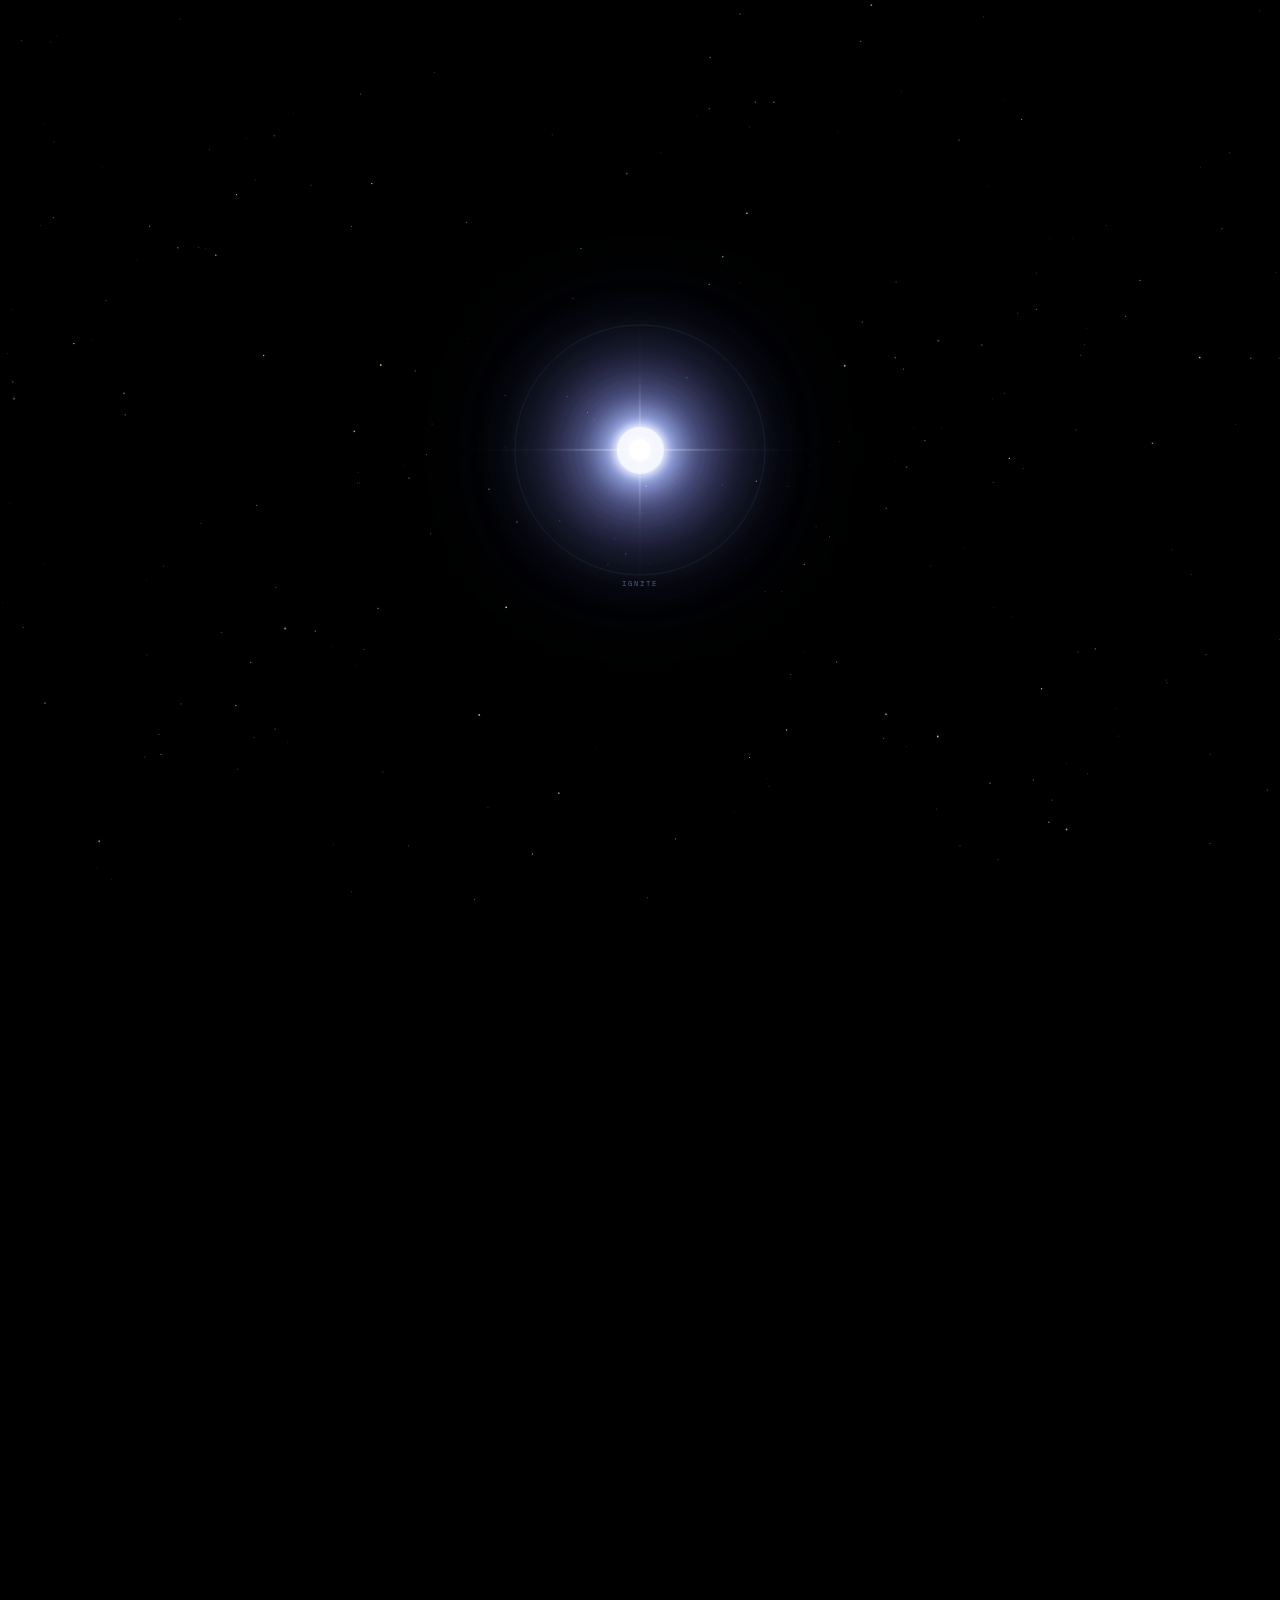
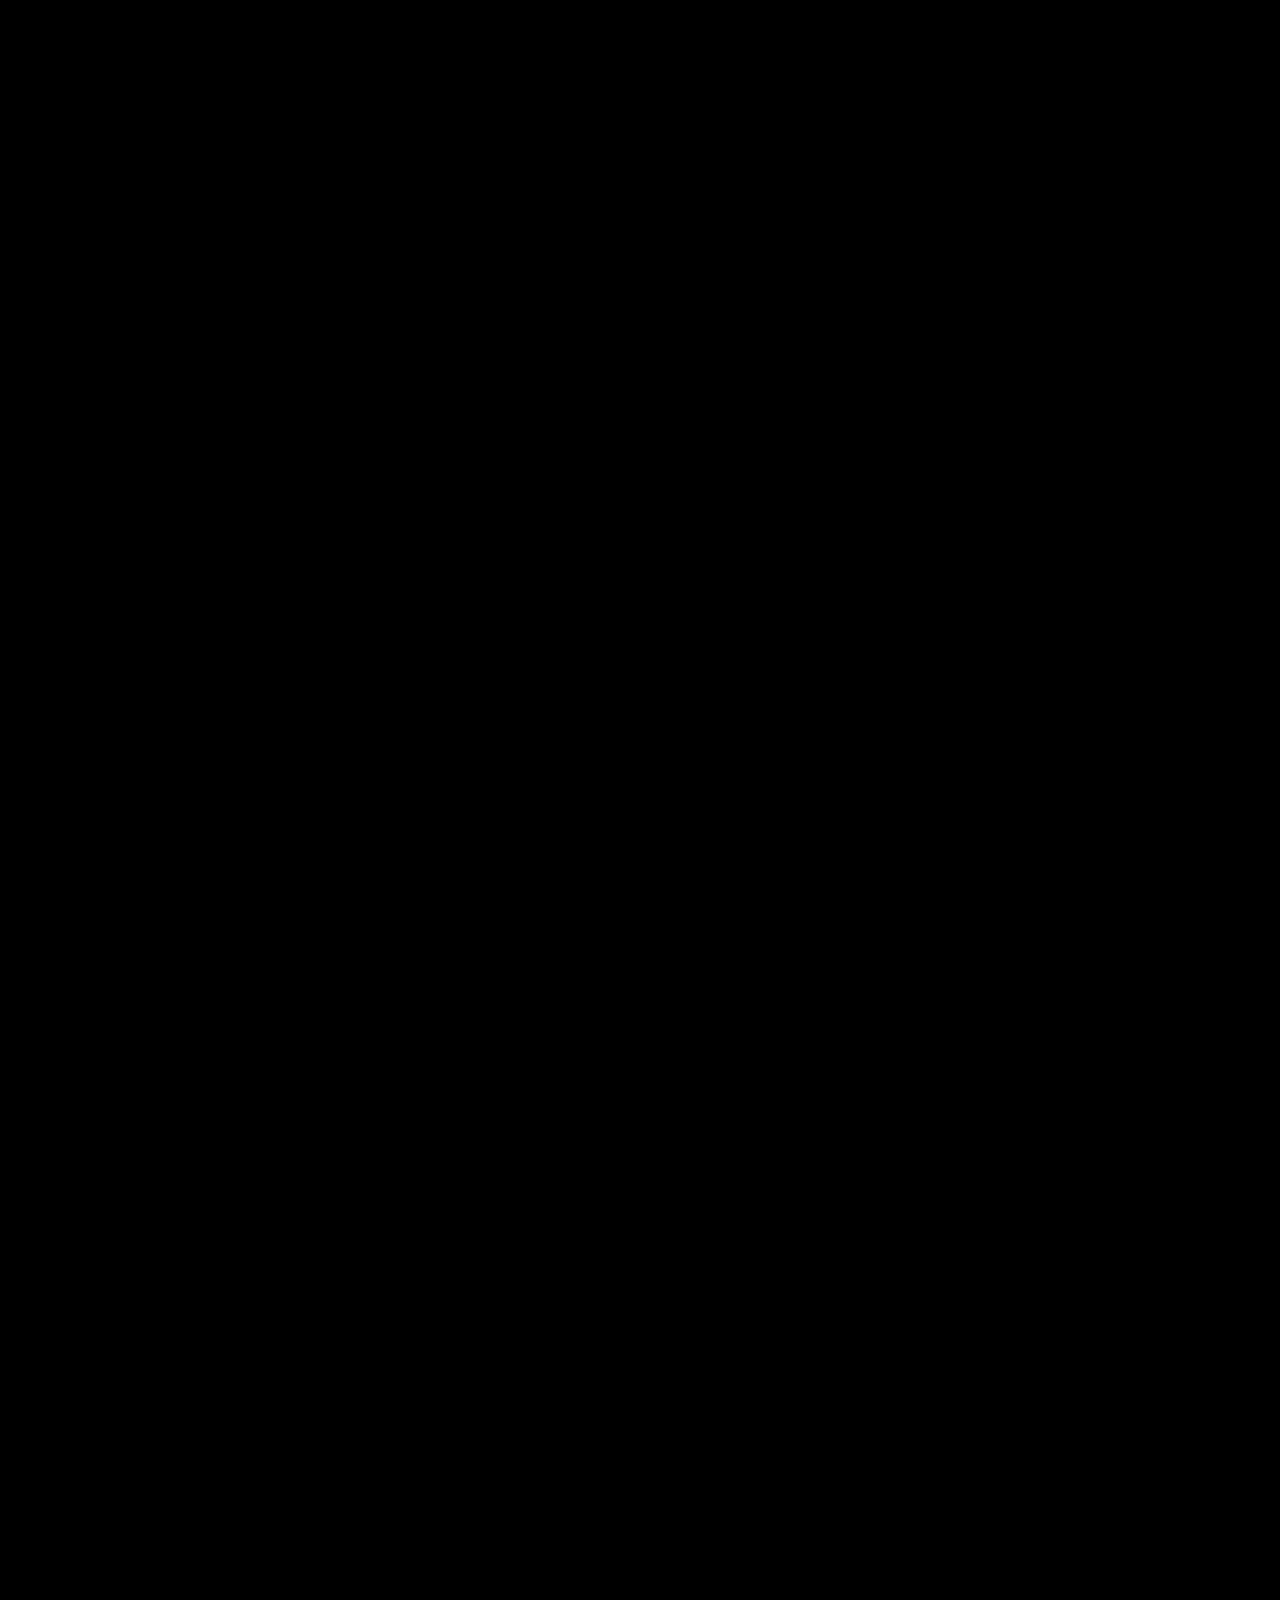
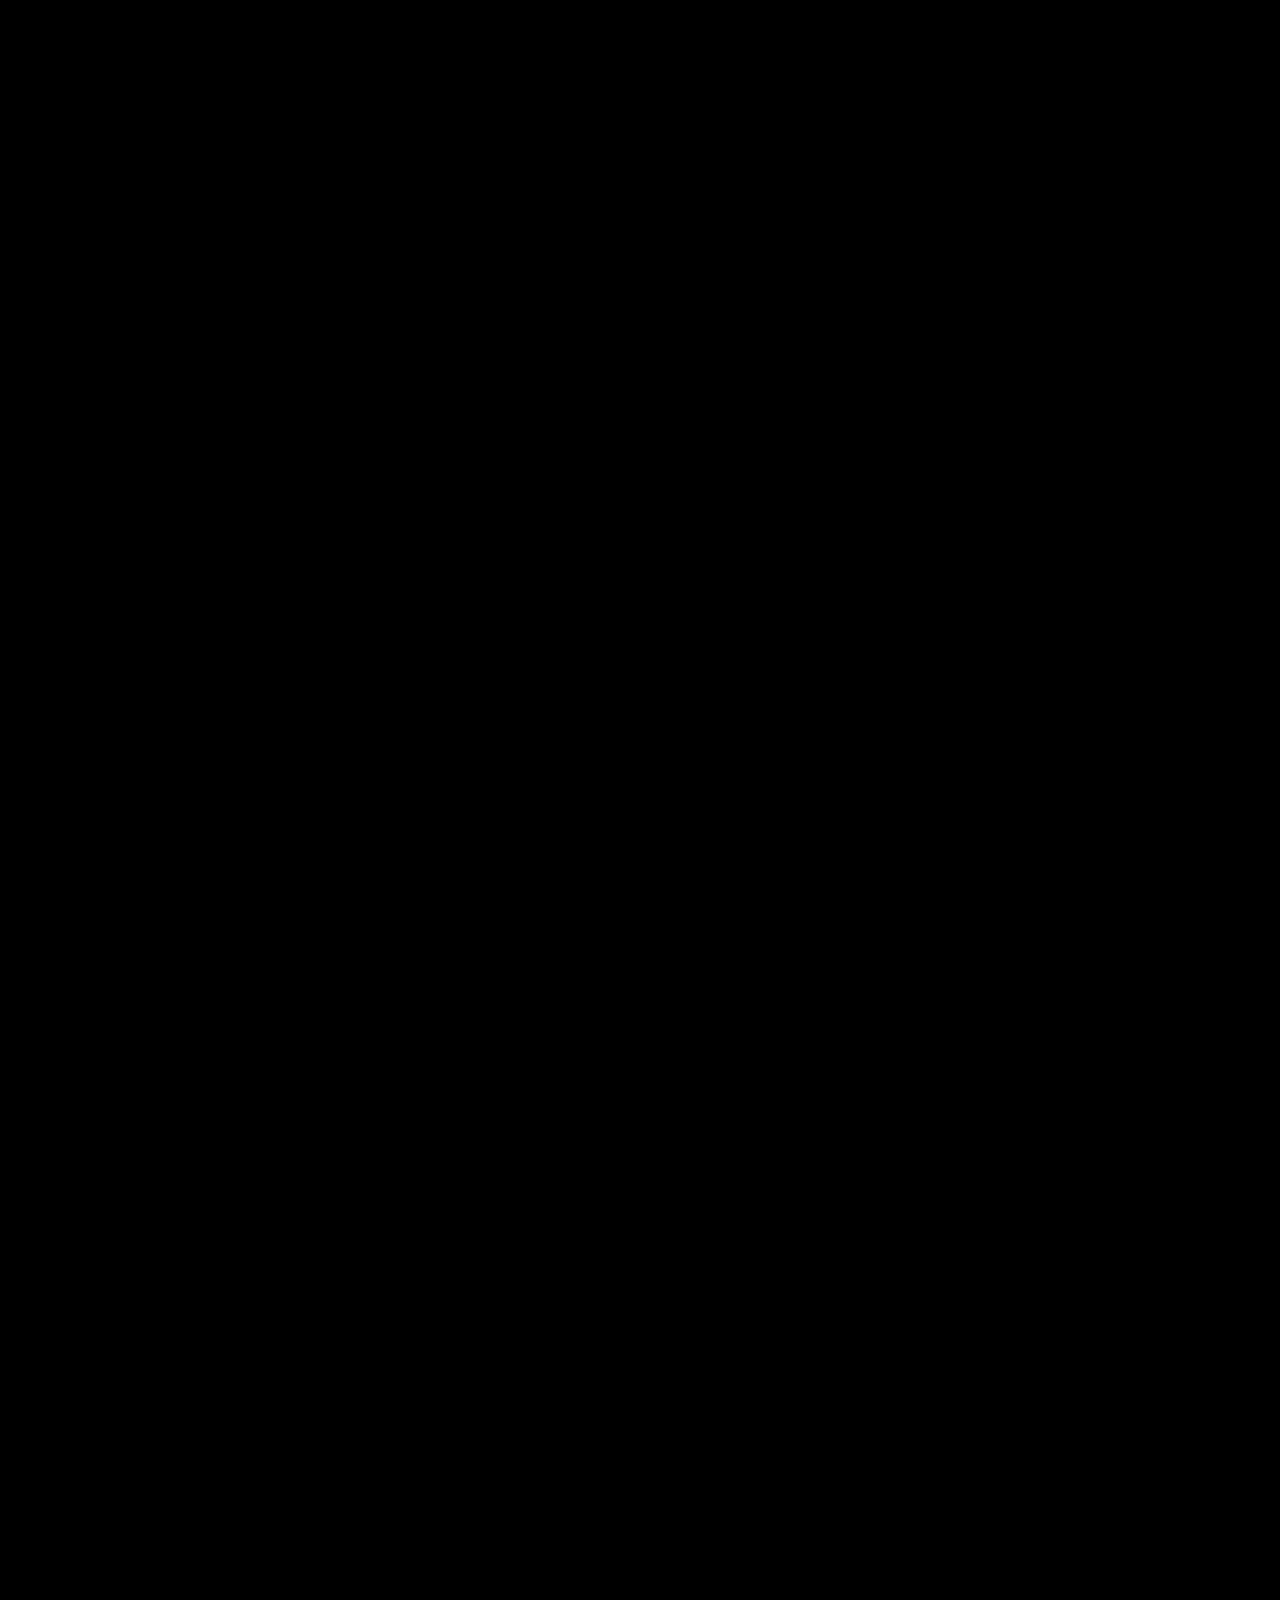
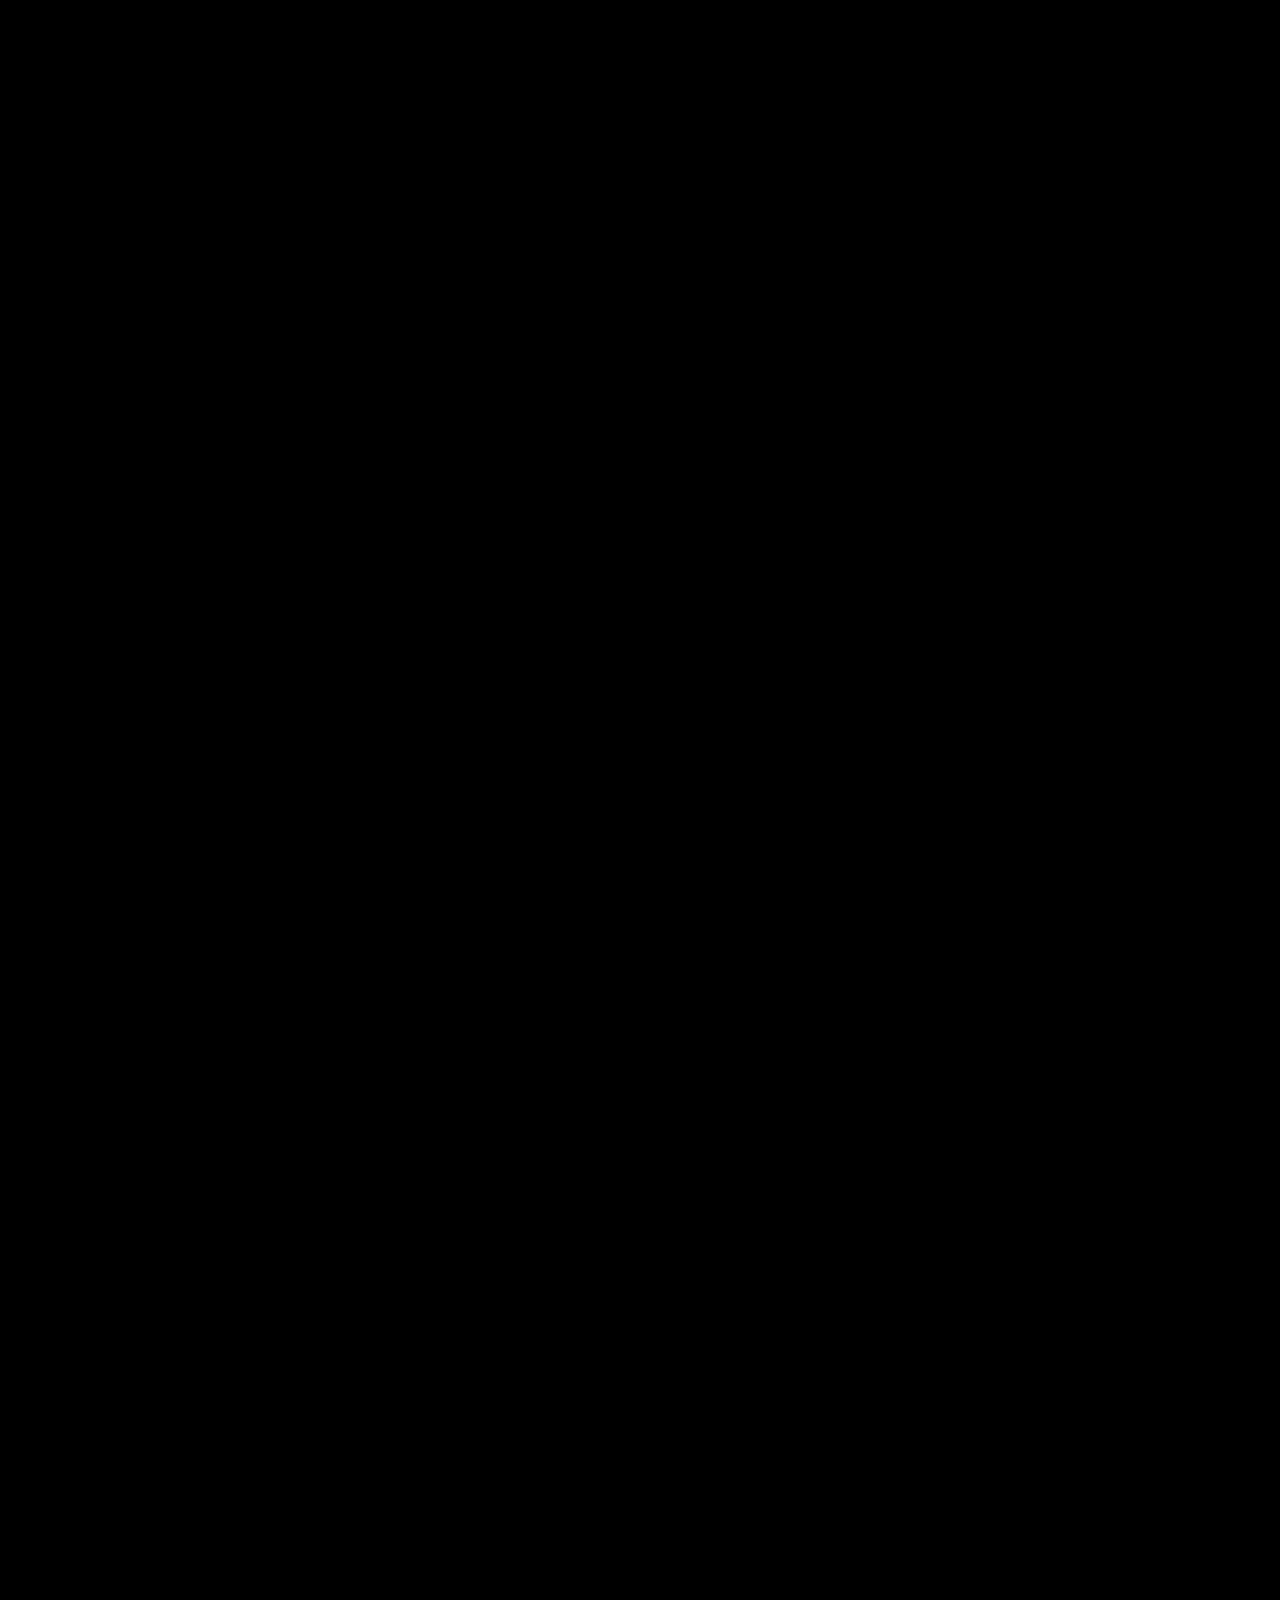
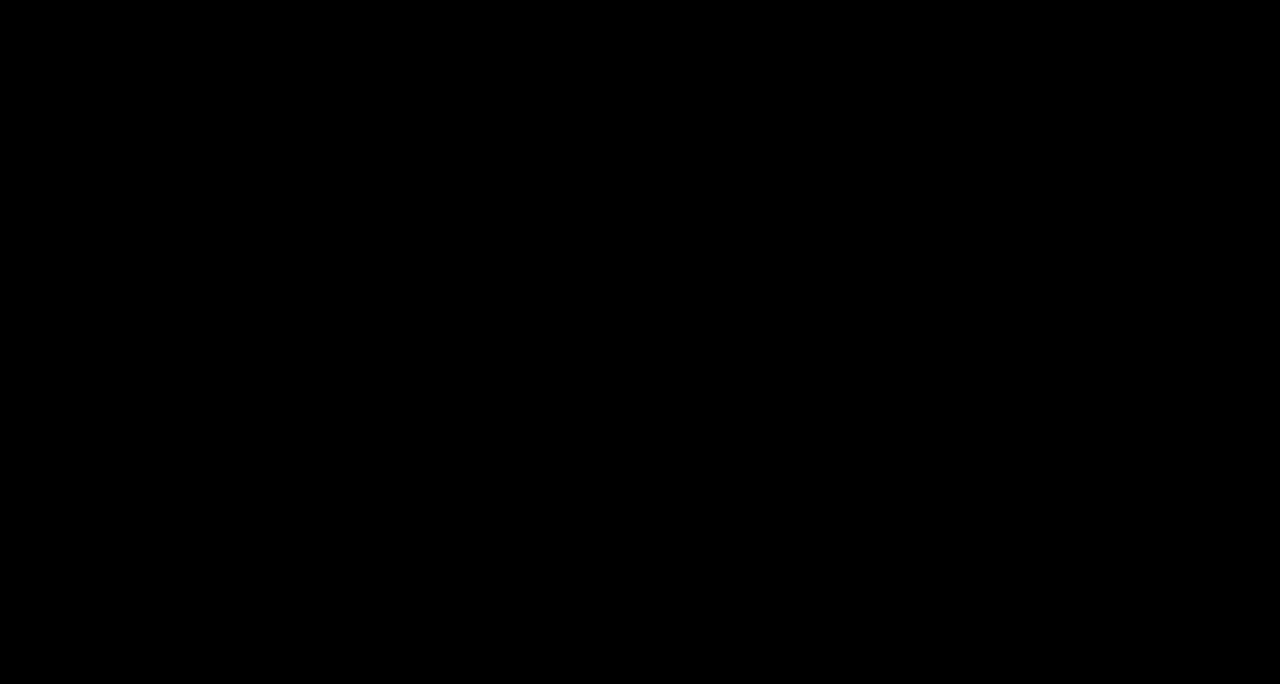
==== commit 8c4b1eb9: "SVPRSITE v5.2" ====
--- a/index.html
+++ b/index.html
@@ -717,10 +717,10 @@
 
         <div class="join-route-console reveal" id="join-route-console" aria-label="Choose a path into SVPRNOVA">
           <div class="join-console-grid" aria-hidden="true"></div>
-          <div class="join-console-core">
+          <div class="join-console-core" id="join-console-core">
             <span class="mono">I WANT TO...</span>
-            <i></i>
-          </div>
+          </div>
+          <i class="join-guide-star" id="join-guide-star" aria-hidden="true"></i>
           <a class="join-route-node jrn-individual" href="#join-individual" data-join-route="INDIVIDUAL">
             <span class="mono">01</span><strong>Pursue research</strong><small>Join individually</small>
           </a>
@@ -808,9 +808,10 @@
         <div class="join-pathway-map reveal" id="join-pathway-map" aria-label="Example personalized research pathway">
           <svg class="join-pathway-lines" viewBox="0 0 760 610" preserveAspectRatio="none" aria-hidden="true">
             <path d="M380 305 L188 118"/><path d="M380 305 L388 82"/><path d="M380 305 L590 128"/>
-            <path d="M380 305 L640 315"/><path d="M380 305 L570 508"/><path d="M380 305 L370 548"/><path d="M380 305 L160 498"/>
+            <path d="M380 305 L640 315"/><path d="M380 305 L570 508"/><path d="M380 305 L370 548"/><path d="M380 305 L160 498"/><path d="M380 305 L72 310"/>
             <path class="secondary" d="M188 118 L388 82"/><path class="secondary" d="M388 82 L590 128"/><path class="secondary" d="M590 128 L640 315"/>
             <path class="secondary" d="M160 498 L370 548"/><path class="secondary" d="M370 548 L570 508"/>
+            <path class="secondary" d="M72 310 L188 118"/><path class="secondary" d="M72 310 L160 498"/>
           </svg>
           <div class="pathway-core" data-path-depth=".24">
             <span class="mono">QUESTION</span>
@@ -823,7 +824,8 @@
           <div class="pathway-node pn-e" data-path-depth=".2"><i></i><span>Researchers</span></div>
           <div class="pathway-node pn-f" data-path-depth=".12"><i></i><span>Projects</span></div>
           <div class="pathway-node pn-g" data-path-depth=".19"><i></i><span>Mathematical Experimentation</span></div>
-          <span class="pathway-signal ps-1" aria-hidden="true"></span><span class="pathway-signal ps-2" aria-hidden="true"></span><span class="pathway-signal ps-3" aria-hidden="true"></span>
+          <div class="pathway-node pn-h" data-path-depth=".16"><i></i><span>Philosophy</span></div>
+          <div class="pathway-signal-layer" id="pathway-signal-layer" aria-hidden="true"></div>
         </div>
       </div>
     </section>
@@ -870,7 +872,8 @@
         </div>
         <div class="institutional-map reveal" aria-hidden="true">
           <div class="institution-node institution-root"><span class="mono">INSTITUTION</span><strong>Institutional Access</strong></div>
-          <div class="institution-line il-a"></div><div class="institution-line il-b"></div><div class="institution-line il-c"></div><div class="institution-line il-d"></div>
+          <svg class="institution-lines-svg" id="institution-lines-svg" aria-hidden="true"></svg>
+          <div class="institution-flow-layer" id="institution-flow-layer" aria-hidden="true"></div>
           <div class="institution-person ip-a"><i></i><span>Student</span></div>
           <div class="institution-person ip-b"><i></i><span>Student</span></div>
           <div class="institution-person ip-c"><i></i><span>Educator</span></div>
@@ -884,7 +887,7 @@
       <div class="section-shell join-competition-layout">
         <div class="join-competition-copy reveal">
           <p class="eyebrow mono">COMPETE / COLLABORATE / DISCOVER</p>
-          <h2>Research can have<br /><em>a starting line.</em></h2>
+          <h2>Turn a challenge into<br /><em>a discovery.</em></h2>
           <p>SVPRNOVA plans to host research challenges and competitions built around meaningful, open-ended problems rather than predetermined classroom exercises. Participants will develop approaches, test ideas, collaborate, and present what they discover.</p>
           <p>Some competitions can remain open to the entire network, while specialized programs may be available through Premium or Institutional Access.</p>
           <a class="text-link" href="https://svprnova.com/competitions">Explore competitions <span>↗</span></a>
--- a/style.css
+++ b/style.css
@@ -2735,3 +2735,146 @@
 @media (prefers-reduced-motion:reduce) {
   .join-route-lines path,.premium-scan,.join-pathway-lines path,.pathway-signal { animation:none!important; }
 }
+
+/* ==========================================================================\n   V5.2 — continuous seams + living Join systems\n   ========================================================================== */
+/* About and Join now read as continuous technical environments rather than
+   stacked panels. Every section dissolves into the next through a soft seam. */
+.about-page > section,
+.join-page > section { position:relative; }
+.about-page > section:not(:last-child)::after,
+.join-page > section:not(:last-child)::after {
+  content:'';
+  position:absolute;
+  z-index:1;
+  left:0;
+  right:0;
+  bottom:-1px;
+  height:170px;
+  pointer-events:none;
+  background:linear-gradient(to bottom, transparent 0%, rgba(10,4,23,.42) 48%, rgba(10,4,23,.97) 100%);
+}
+.about-page > section:nth-child(even)::after,
+.join-page > section:nth-child(even)::after {
+  background:linear-gradient(to bottom, transparent 0%, rgba(15,5,32,.36) 48%, rgba(15,5,32,.97) 100%);
+}
+.about-page .section-shell { z-index:3; }
+
+/* Hero routing star */
+.join-console-core { overflow:visible; }
+.join-guide-star {
+  position:absolute;
+  z-index:7;
+  left:0;
+  top:0;
+  width:8px;
+  height:8px;
+  border-radius:50%;
+  background:var(--star-100);
+  box-shadow:0 0 10px rgba(255,255,255,.95),0 0 22px rgba(148,177,255,.9),0 0 44px rgba(82,103,232,.66);
+  pointer-events:none;
+  will-change:transform;
+}
+.join-guide-star::before,
+.join-guide-star::after {
+  content:'';
+  position:absolute;
+  left:50%;
+  top:50%;
+  background:linear-gradient(90deg,transparent,rgba(255,255,255,.7),transparent);
+  transform:translate(-50%,-50%);
+  opacity:.72;
+}
+.join-guide-star::before { width:28px;height:1px; }
+.join-guide-star::after { width:1px;height:28px;background:linear-gradient(180deg,transparent,rgba(255,255,255,.58),transparent); }
+
+/* Eight-discipline pathway */
+.pn-a { left:13%;top:13%; }
+.pn-b { left:46%;top:7%; }
+.pn-c { right:6%;top:14%; }
+.pn-d { right:4%;top:46%; }
+.pn-e { right:10%;bottom:11%; }
+.pn-f { left:44%;bottom:6%; }
+.pn-g { left:7%;bottom:12%; }
+.pn-h { left:3%;top:45%; }
+.pathway-core { min-height:165px; }
+.pathway-core strong { transition:opacity .32s ease, transform .32s var(--ease-out), filter .32s ease; }
+.pathway-core.question-changing strong { opacity:0; transform:translateY(8px); filter:blur(3px); }
+.pathway-signal-layer {
+  position:absolute;
+  inset:0;
+  z-index:3;
+  overflow:hidden;
+  pointer-events:none;
+}
+.pathway-trace-star {
+  position:absolute;
+  left:0;
+  top:0;
+  width:7px;
+  height:7px;
+  border-radius:50%;
+  background:#fff;
+  opacity:0;
+  will-change:transform,opacity,filter;
+}
+
+/* Institutional diagram: line endpoints are generated from live DOM centers. */
+.institution-lines-svg {
+  position:absolute;
+  inset:0;
+  z-index:1;
+  width:100%;
+  height:100%;
+  pointer-events:none;
+  overflow:visible;
+}
+.institution-connector-path {
+  fill:none;
+  stroke:rgba(148,177,255,.3);
+  stroke-width:1.2;
+  stroke-dasharray:5 8;
+  vector-effect:non-scaling-stroke;
+  animation:joinDash 11s linear infinite;
+}
+.institution-flow-layer {
+  position:absolute;
+  inset:0;
+  z-index:4;
+  pointer-events:none;
+  overflow:hidden;
+}
+.institution-flow-icon {
+  position:absolute;
+  left:0;
+  top:0;
+  width:18px;
+  height:18px;
+  color:#fff;
+  filter:drop-shadow(0 0 6px rgba(255,255,255,.72)) drop-shadow(0 0 12px rgba(148,177,255,.45));
+  will-change:transform,opacity;
+}
+.institution-flow-icon svg {
+  display:block;
+  width:100%;
+  height:100%;
+  fill:none;
+  stroke:currentColor;
+  stroke-width:1.7;
+  stroke-linecap:round;
+  stroke-linejoin:round;
+}
+.institution-node,
+.institution-person { z-index:5; }
+
+@media (max-width:760px) {
+  .about-page > section:not(:last-child)::after,
+  .join-page > section:not(:last-child)::after { height:120px; }
+  .join-guide-star { width:7px;height:7px; }
+  .pathway-core { width:215px;min-height:175px; }
+  .pathway-node { font-size:.56rem;max-width:155px; }
+  .pn-a{left:3%;top:12%}.pn-b{left:42%;top:6%}.pn-c{right:1%;top:15%}.pn-d{right:1%;top:46%}
+  .pn-e{right:3%;bottom:12%}.pn-f{left:42%;bottom:5%}.pn-g{left:2%;bottom:13%}.pn-h{left:1%;top:44%}
+}
+@media (prefers-reduced-motion:reduce) {
+  .institution-connector-path { animation:none; }
+}
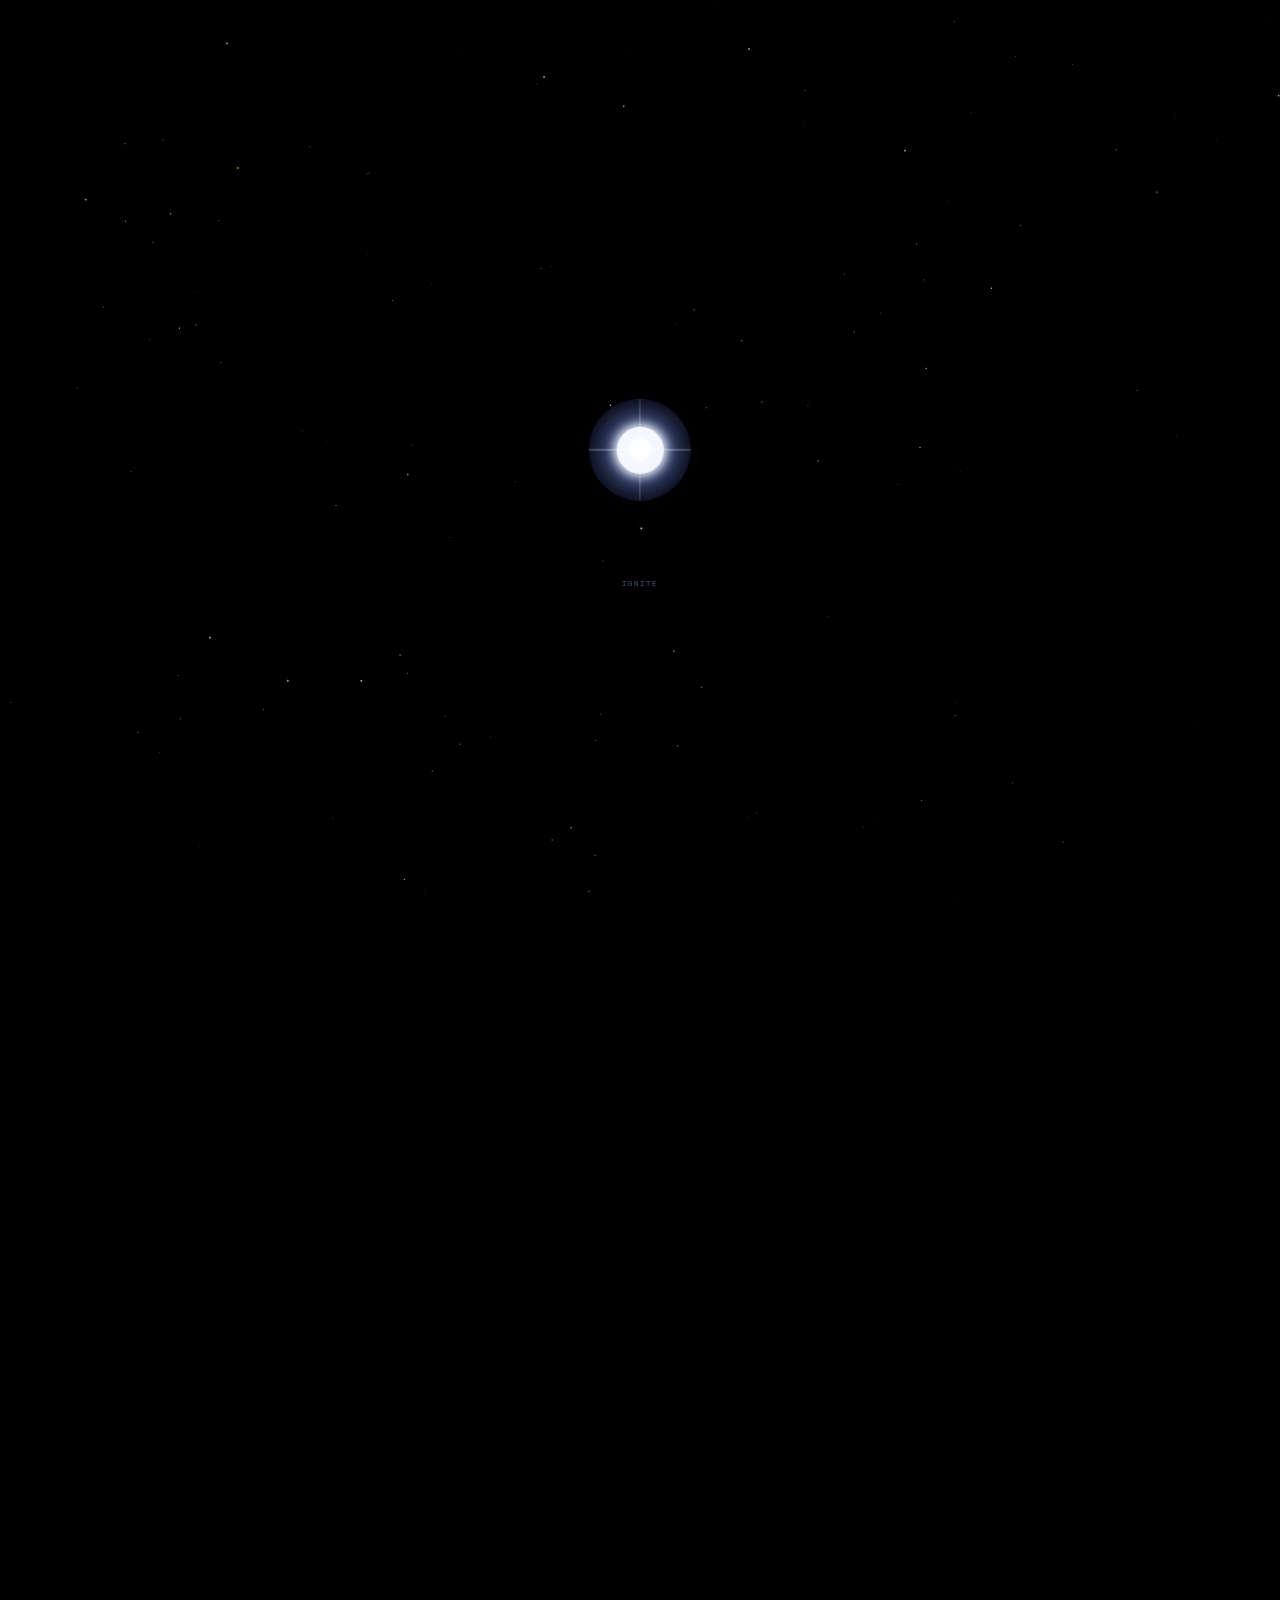
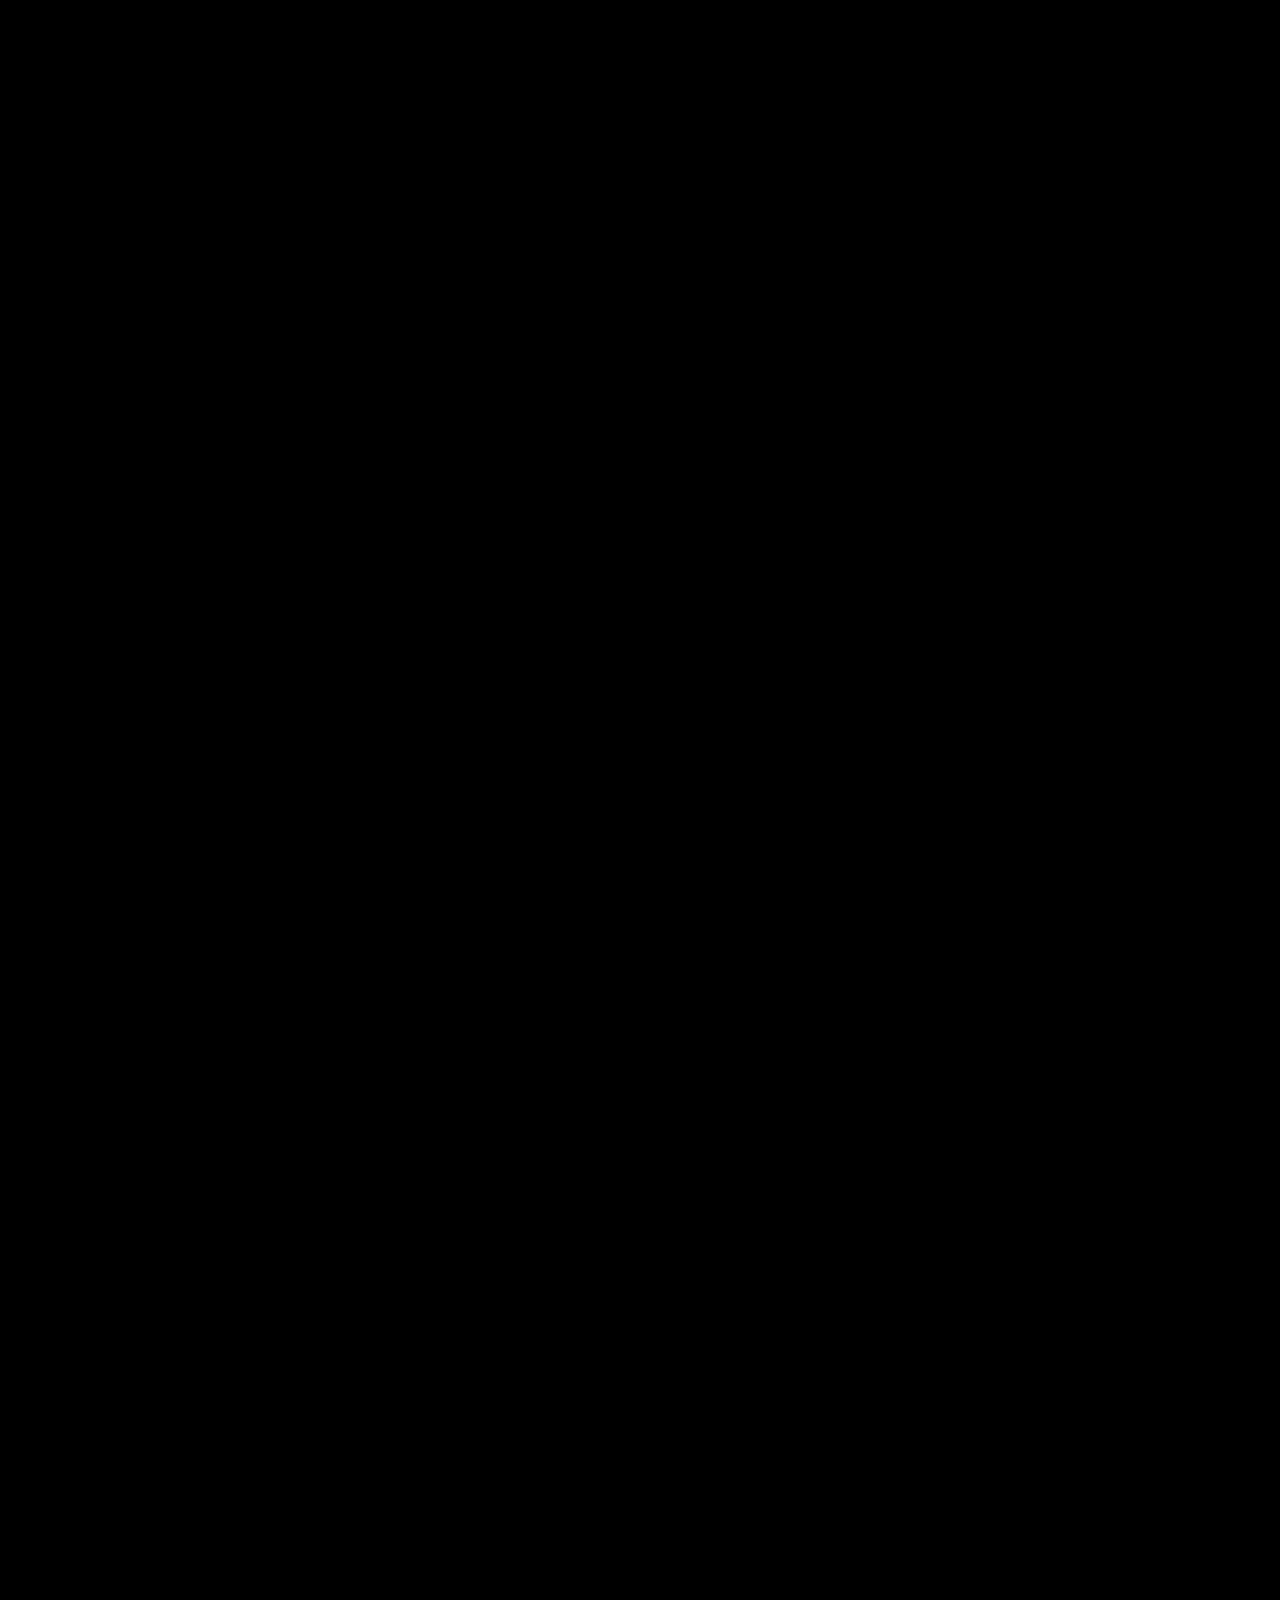
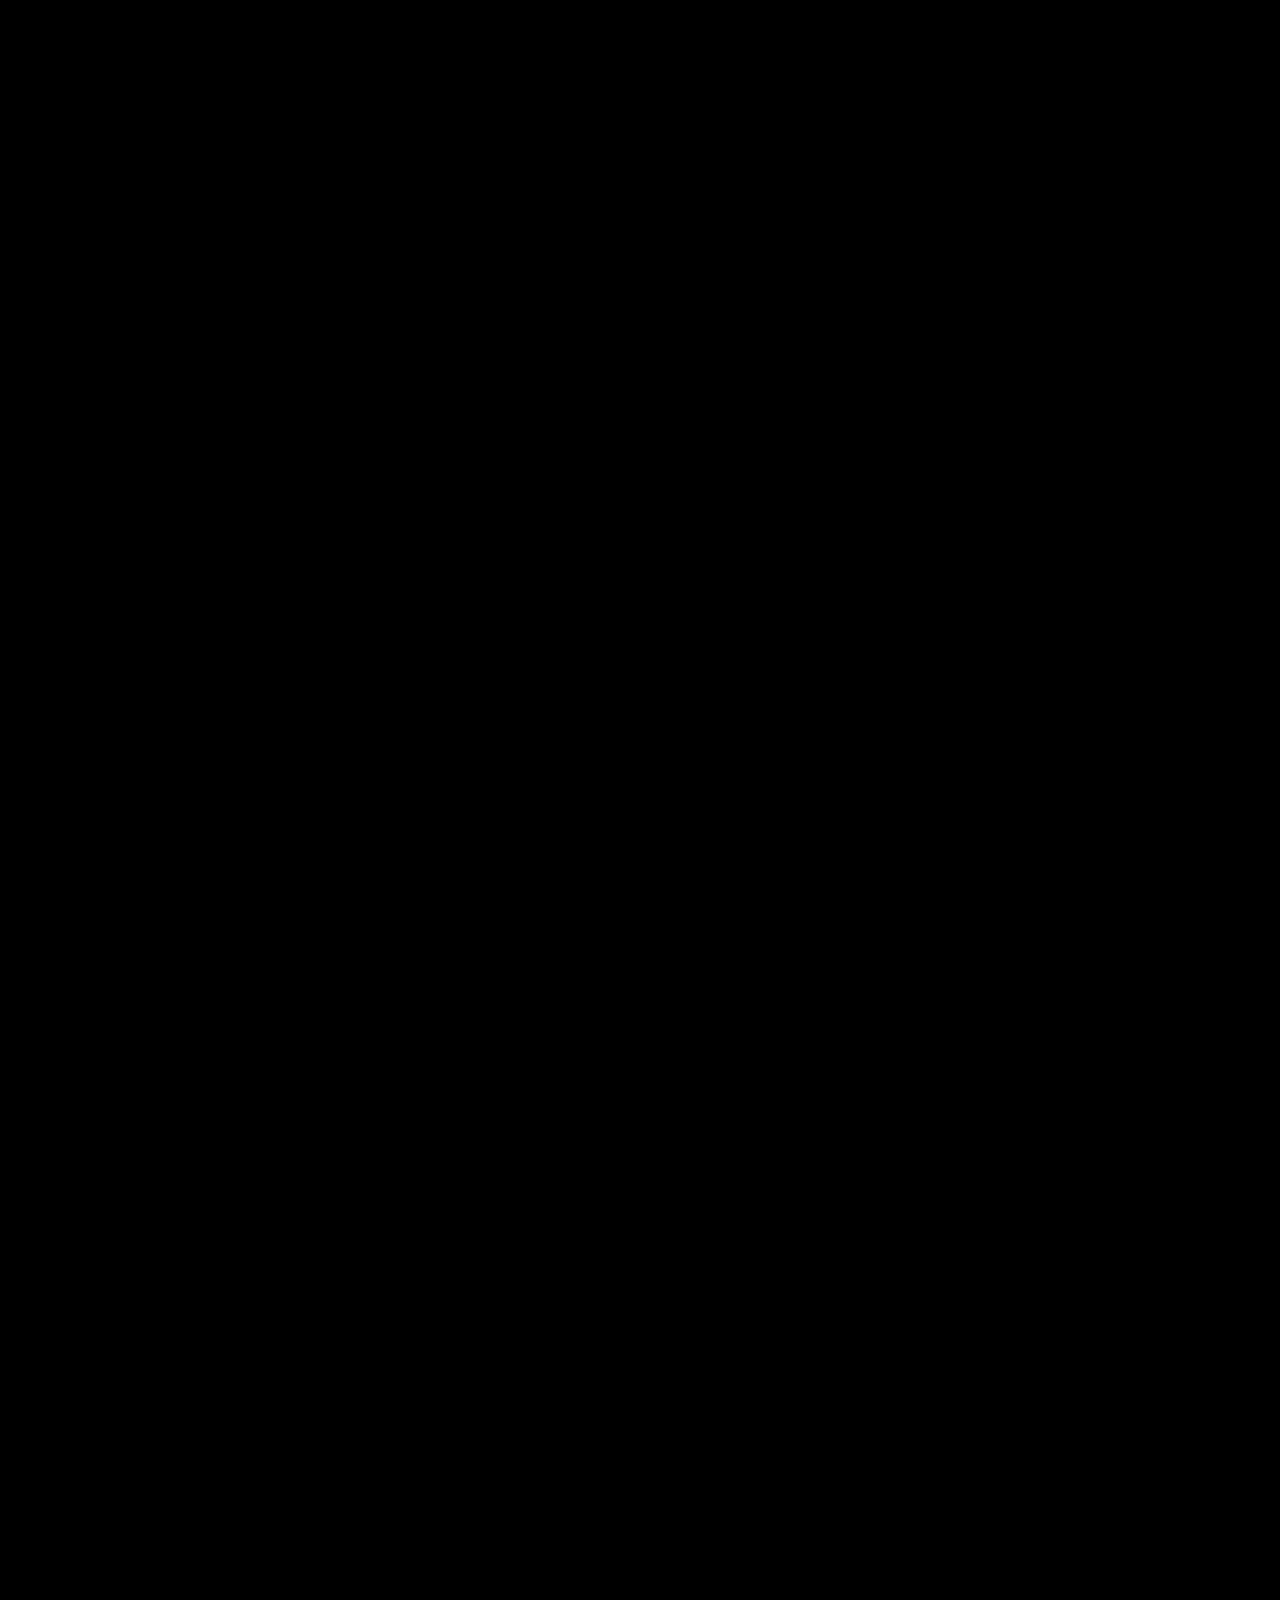
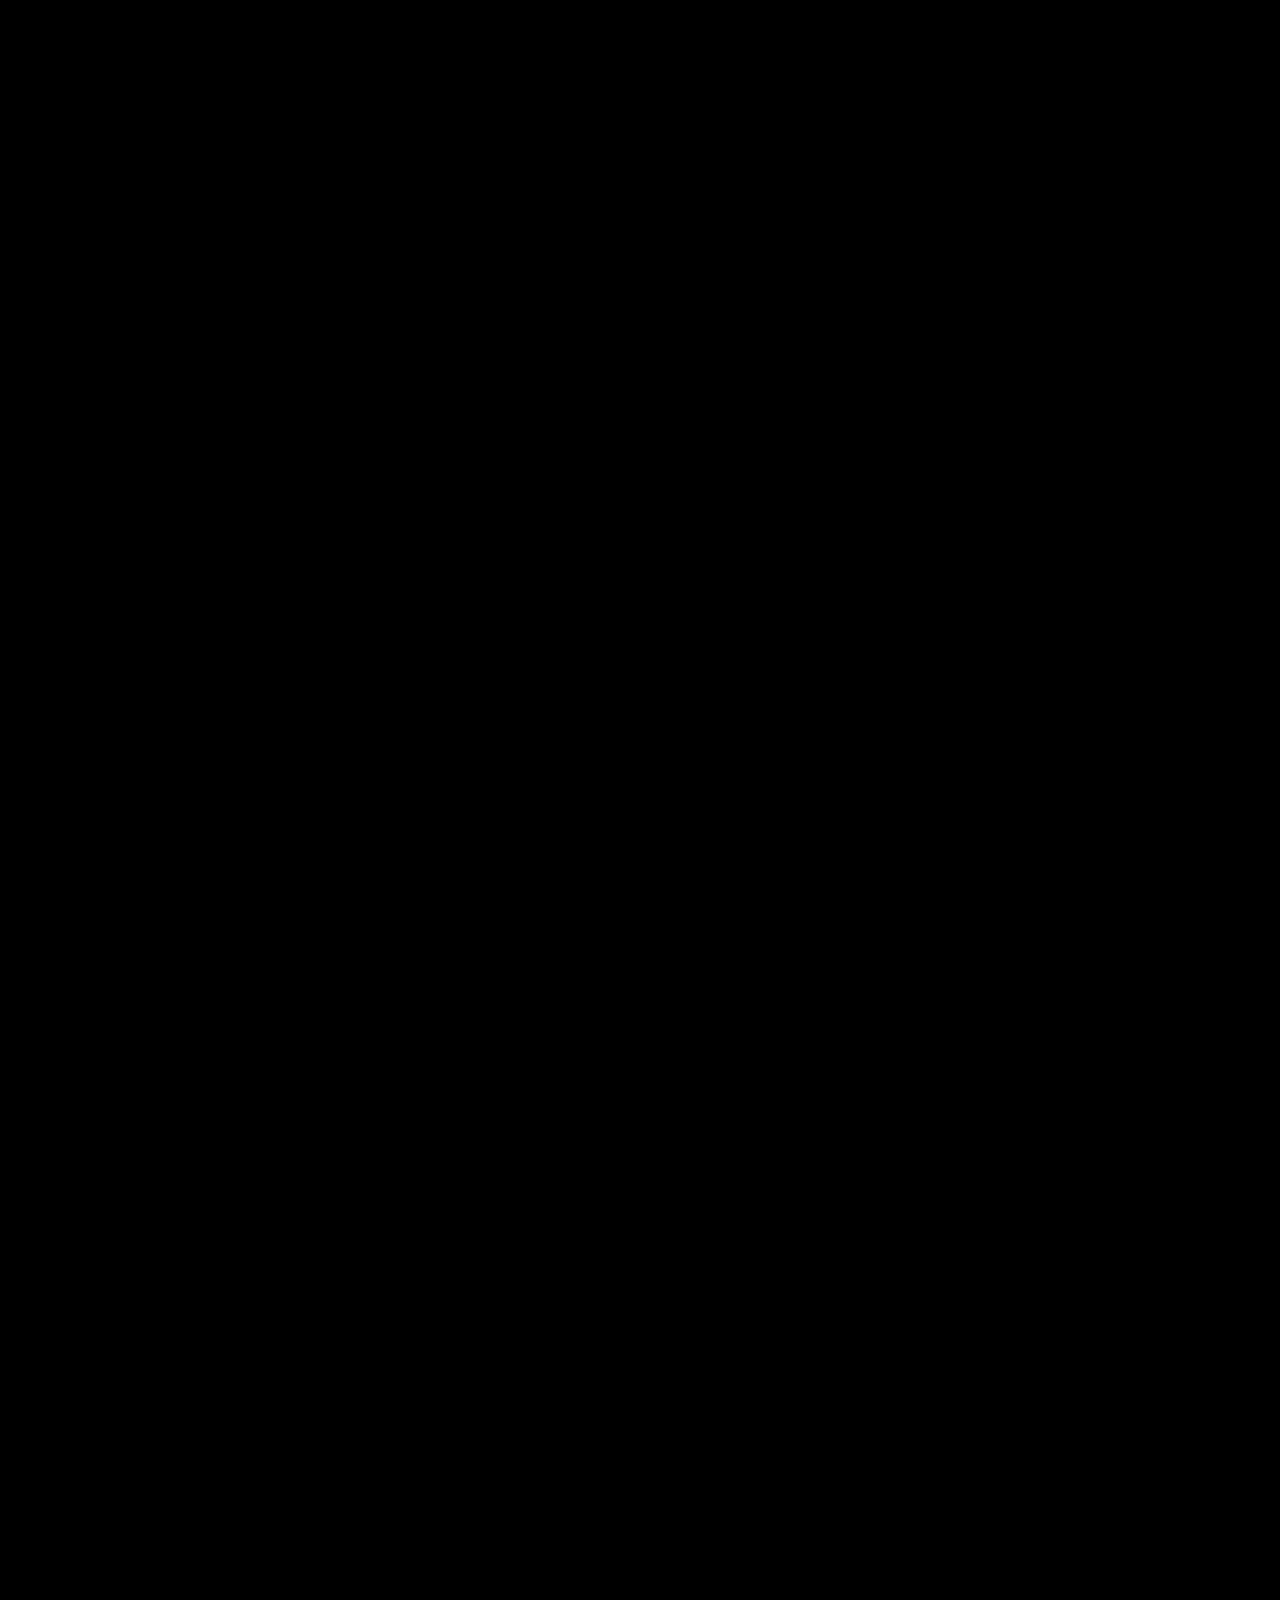
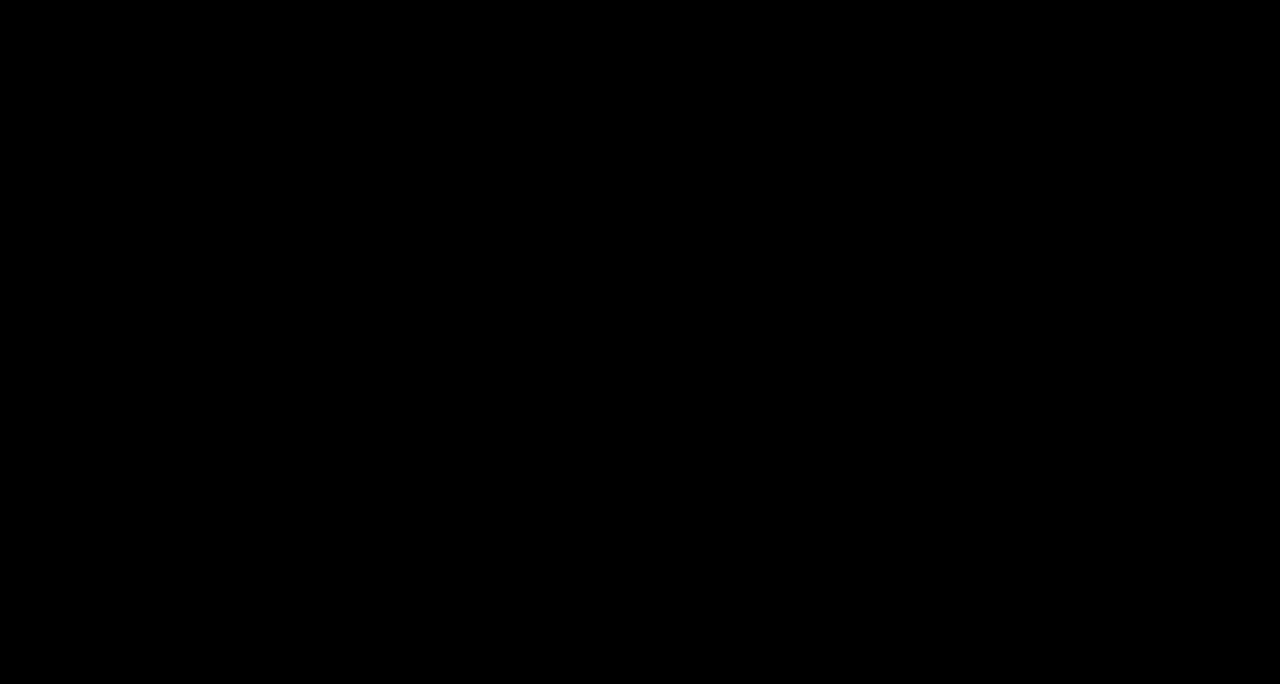
==== commit 21504c79: "SVPRSITE v5.3" ====
--- a/index.html
+++ b/index.html
@@ -684,7 +684,7 @@
           <article class="founder-card reveal">
             <div class="founder-photo-wrap">
               <div class="founder-photo-backdrop" aria-hidden="true"></div>
-              <img src="assets/nova-founder.png" alt="Portrait of Nova Travis" class="founder-photo" />
+              <img src="assets/nova-founder.webp" alt="Portrait of Nova Travis" class="founder-photo" loading="lazy" decoding="async" />
               <a class="founder-site-button" href="https://novatravis.com" target="_blank" rel="noopener noreferrer"><span>novatravis.com</span><span aria-hidden="true">↗</span></a>
             </div>
             <div class="founder-copy">
@@ -943,14 +943,14 @@
     <span class="sound-label mono">PLAY SCORE</span>
   </button>
   <a class="sound-credit" id="sound-credit" href="https://open.spotify.com/artist/3JKtS3OZf6Wrio2MFBe2H6" target="_blank" rel="noopener noreferrer" aria-label="Music by Runox on Spotify">
-    <img class="sound-credit-photo" src="assets/runox-photo.png" alt="Runox artist photo" />
+    <img class="sound-credit-photo" src="assets/runox-photo.webp" alt="Runox artist photo" loading="lazy" decoding="async" />
     <span class="sound-credit-copy">
       <span class="sound-credit-kicker mono">MUSIC BY</span>
       <strong>Runox</strong>
       <span class="sound-credit-link mono">OPEN SPOTIFY ↗</span>
     </span>
   </a>
-  <audio id="site-score" preload="auto" loop playsinline>
+  <audio id="site-score" preload="metadata" loop playsinline>
     <source src="assets/svprnova-score.mp3" type="audio/mpeg" />
   </audio>
 
--- a/style.css
+++ b/style.css
@@ -2878,3 +2878,144 @@
 @media (prefers-reduced-motion:reduce) {
   .institution-connector-path { animation:none; }
 }
+
+/* ==========================================================================
+   V5.3 — performance hardening
+   Preserve the visual language while reducing expensive paint/compositor work,
+   especially on touch devices and during the ignition transition.
+   ========================================================================== */
+
+/* The original flare flicker animated CSS filter every 230ms. Opacity-only
+   flicker reads the same to the eye and stays on the compositor. */
+.hero-lens-flare {
+  animation: heroLensFlickerV53 .28s steps(2,end) infinite alternate;
+  will-change: opacity;
+}
+@keyframes heroLensFlickerV53 {
+  0%   { opacity:.76; }
+  34%  { opacity:1; }
+  67%  { opacity:.64; }
+  100% { opacity:.96; }
+}
+
+/* Ignition no longer animates blur/filter values across giant layers. The flash
+   still expands, blooms and resolves into the exact same mark. */
+.intro-star {
+  filter:none;
+  contain:layout paint style;
+  will-change:transform;
+}
+.intro-star::before {
+  box-shadow:
+    0 0 10px 3px rgba(255,255,255,.95),
+    0 0 27px 11px rgba(148,177,255,.58),
+    0 0 70px 25px rgba(82,103,232,.24);
+}
+.intro-star::after {
+  filter:blur(6px);
+  will-change:transform,opacity;
+}
+.intro-logo {
+  filter:drop-shadow(0 0 10px rgba(255,255,255,.95)) drop-shadow(0 0 30px rgba(82,103,232,.72));
+  will-change:transform,opacity;
+}
+.stellar-intro.is-igniting .intro-star::after {
+  background:radial-gradient(circle,#fff 0 8%,rgba(255,235,124,.82) 10%,rgba(148,177,255,.55) 22%,rgba(82,103,232,.22) 39%,rgba(90,10,134,.09) 52%,transparent 70%);
+  animation:supernovaFlashV53 .72s ease-out forwards;
+}
+@keyframes supernovaFlashV53 {
+  0%   { opacity:.3; transform:scale(.55); }
+  18%  { opacity:1; transform:scale(1.15); }
+  100% { opacity:0; transform:scale(7.5); }
+}
+
+/* Keep below-the-fold sections self-contained so a large animated scene does not
+   unnecessarily invalidate paint outside its own bounds. */
+.research-exhibit,
+.constellation-map,
+.system-map,
+.chapters-v32-scene,
+.join-route-console,
+.join-pathway-map,
+.institutional-map,
+.about-question-cloud {
+  contain:layout paint style;
+}
+
+@media (max-width:760px), (pointer:coarse) {
+  /* A full-screen blend-mode noise layer is expensive on mobile GPUs. The base
+     gradients/canvas already provide texture, so removing it is visually subtle. */
+  .page-noise { display:none!important; }
+
+  /* Avoid fixed translucent surfaces forcing continuous backdrop re-rasterizing
+     while the browser toolbar changes size during mobile scroll. */
+  .site-header.scrolled,
+  .mobile-menu,
+  .sound-control,
+  .sound-credit,
+  .system-node {
+    backdrop-filter:none!important;
+    -webkit-backdrop-filter:none!important;
+  }
+  .site-header.scrolled { background:rgba(6,2,14,.94); }
+  .mobile-menu { background:rgba(3,1,8,.985); }
+  .sound-control,.sound-credit { background:rgba(7,2,15,.94); }
+
+  /* Mobile keeps the supernova glow but uses a smaller paint radius. */
+  .hero-mark-wrap {
+    filter:drop-shadow(0 0 12px rgba(255,255,255,.92)) drop-shadow(0 0 42px rgba(82,103,232,.82));
+    will-change:transform,opacity;
+  }
+  .hero-mark-wrap.pointer-active {
+    filter:drop-shadow(0 0 12px rgba(255,255,255,.92)) drop-shadow(0 0 42px rgba(82,103,232,.82));
+  }
+  .hero-nebula {
+    filter:blur(24px);
+    animation-duration:12s;
+  }
+  .flare-c { box-shadow:0 0 24px rgba(82,103,232,.13); }
+  .lens-beam-x { box-shadow:0 0 10px rgba(148,177,255,.28); }
+  .lens-orb-2 { box-shadow:none; }
+
+  /* One ring and one shockwave are enough on a small display and halve the
+     largest launch compositing layers. */
+  .intro-star-aura-b,
+  .intro-shockwave-b { display:none; }
+  .intro-star::before {
+    box-shadow:
+      0 0 9px 3px rgba(255,255,255,.94),
+      0 0 23px 9px rgba(148,177,255,.54),
+      0 0 48px 18px rgba(82,103,232,.20);
+  }
+  .intro-logo {
+    filter:drop-shadow(0 0 8px rgba(255,255,255,.9)) drop-shadow(0 0 22px rgba(82,103,232,.6));
+  }
+
+  /* Decorative infinite motion gives way to the interactive/structural motion
+     on phones, reducing sustained GPU use on long pages. */
+  .comet,
+  .technical-orbit,
+  .hero-orbit { animation:none!important; }
+  .constellation-core::before { animation-duration:7s; }
+
+  /* Avoid costly filter transitions on touch, where hover feedback is unused. */
+  .constellation-lines line,
+  .pathway-core,
+  .pathway-node { transition-property:opacity,transform,border-color,background,color; }
+}
+
+@media (max-width:760px), (pointer:coarse) {
+  .knowledge-lines path,
+  .architecture-links path,
+  .architecture-halo,
+  .model-path path,
+  .chapters-v32-lines path.drawn,
+  .premium-scan,
+  .join-route-lines path,
+  .join-pathway-lines path,
+  .pathway-signal,
+  .institution-connector-path {
+    animation:none!important;
+  }
+  .about-question-pill { animation:none!important; }
+}
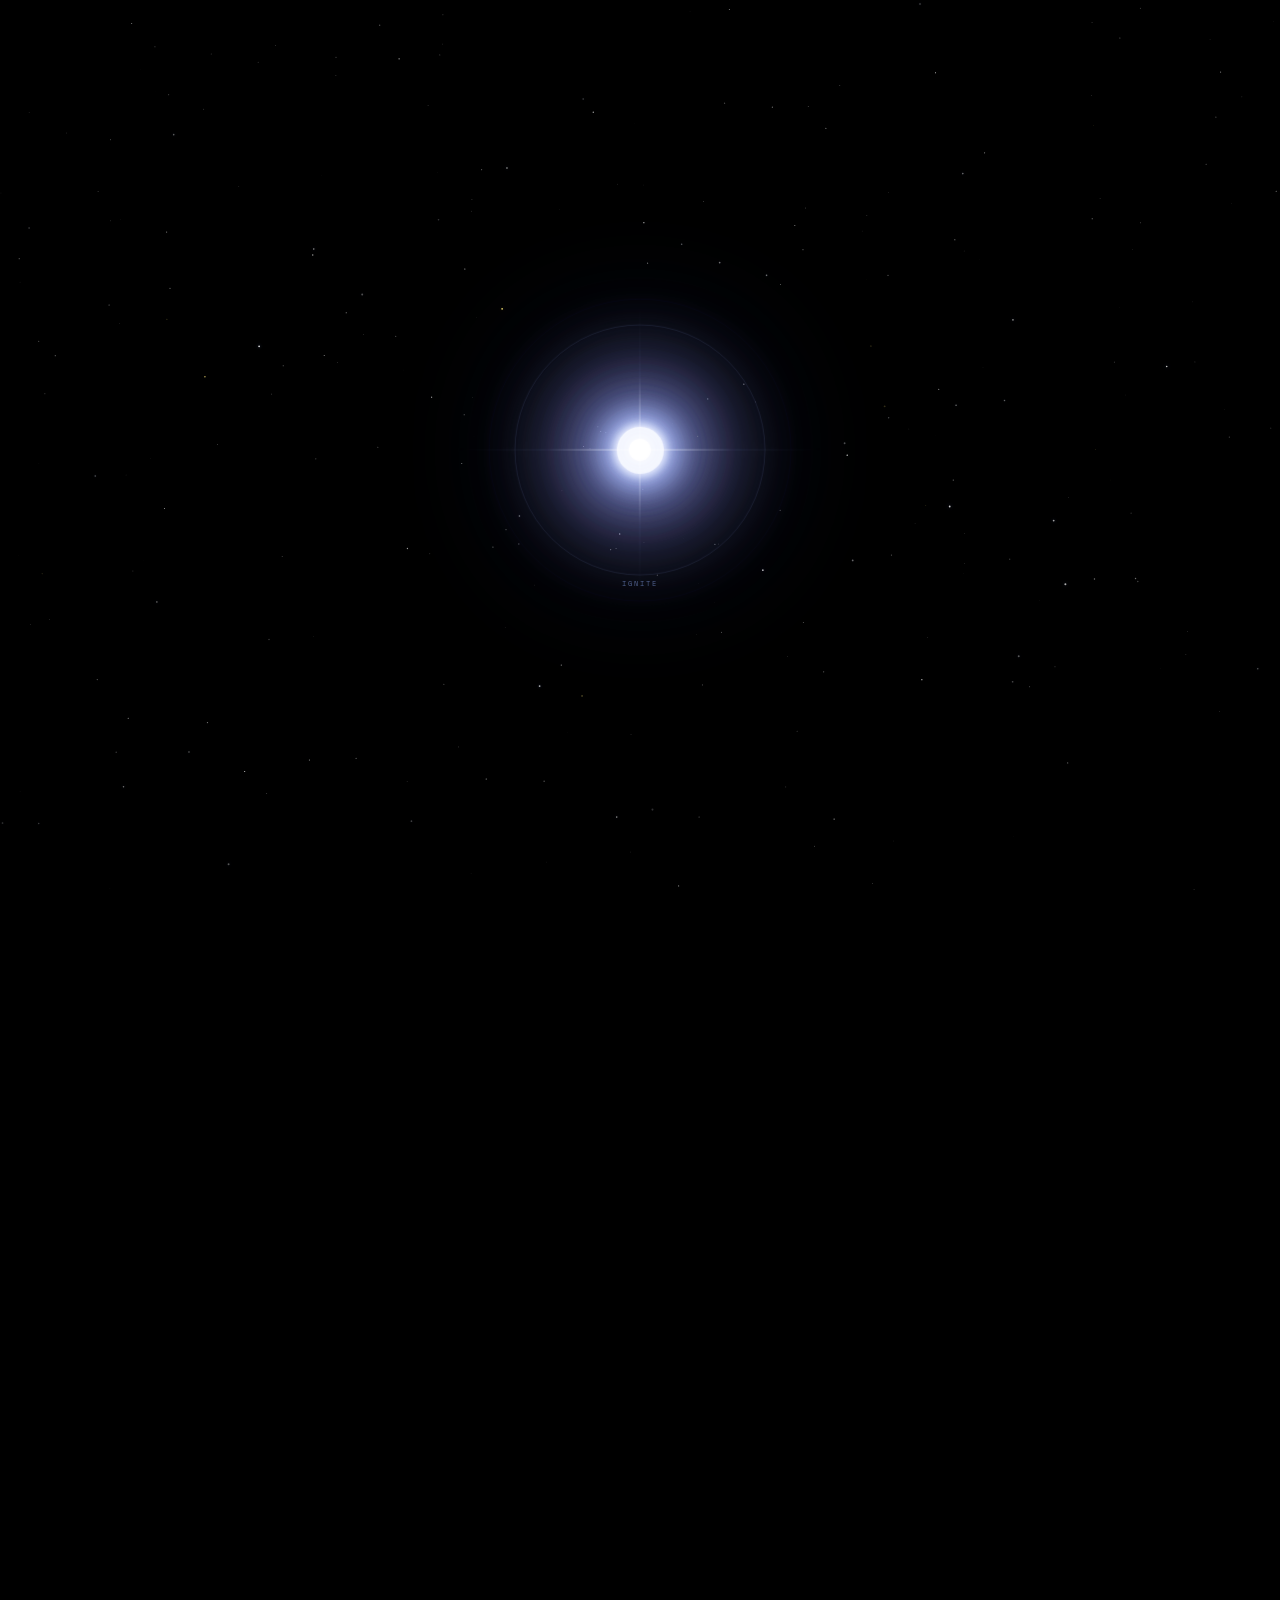
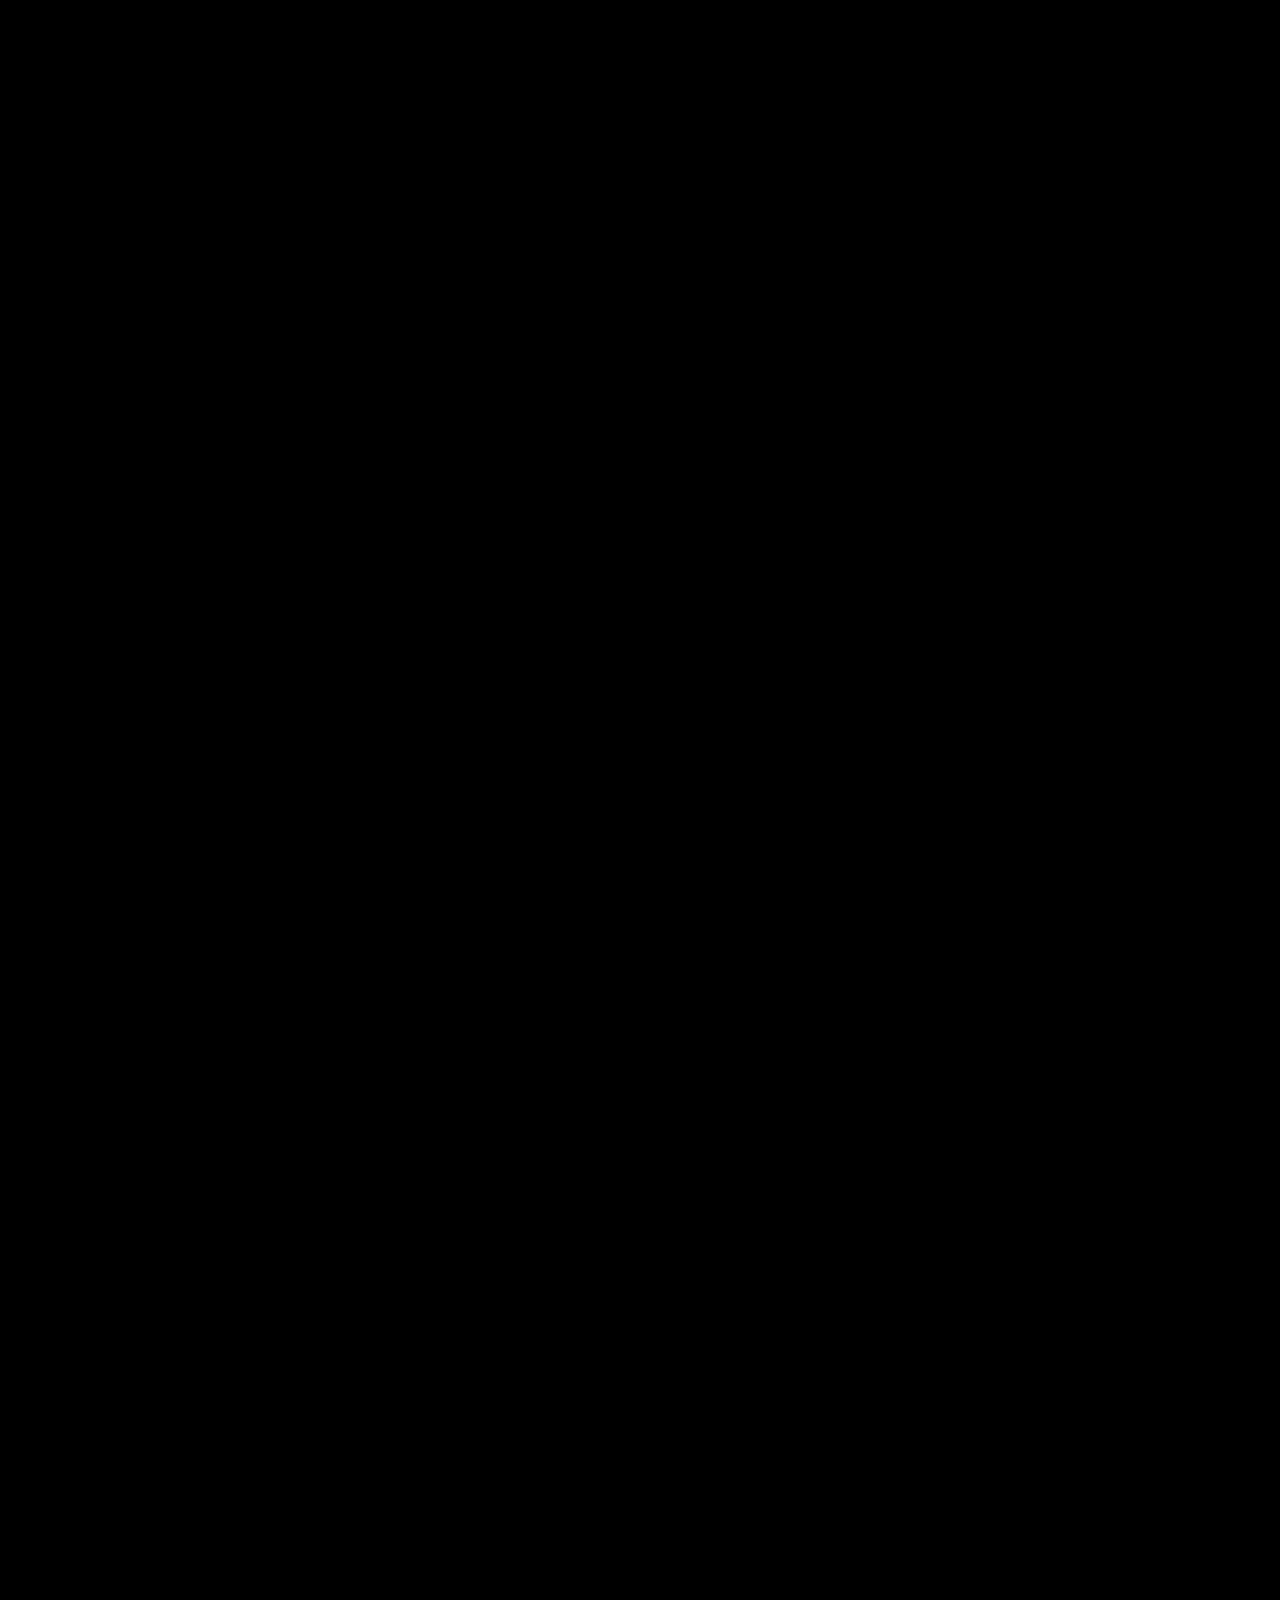
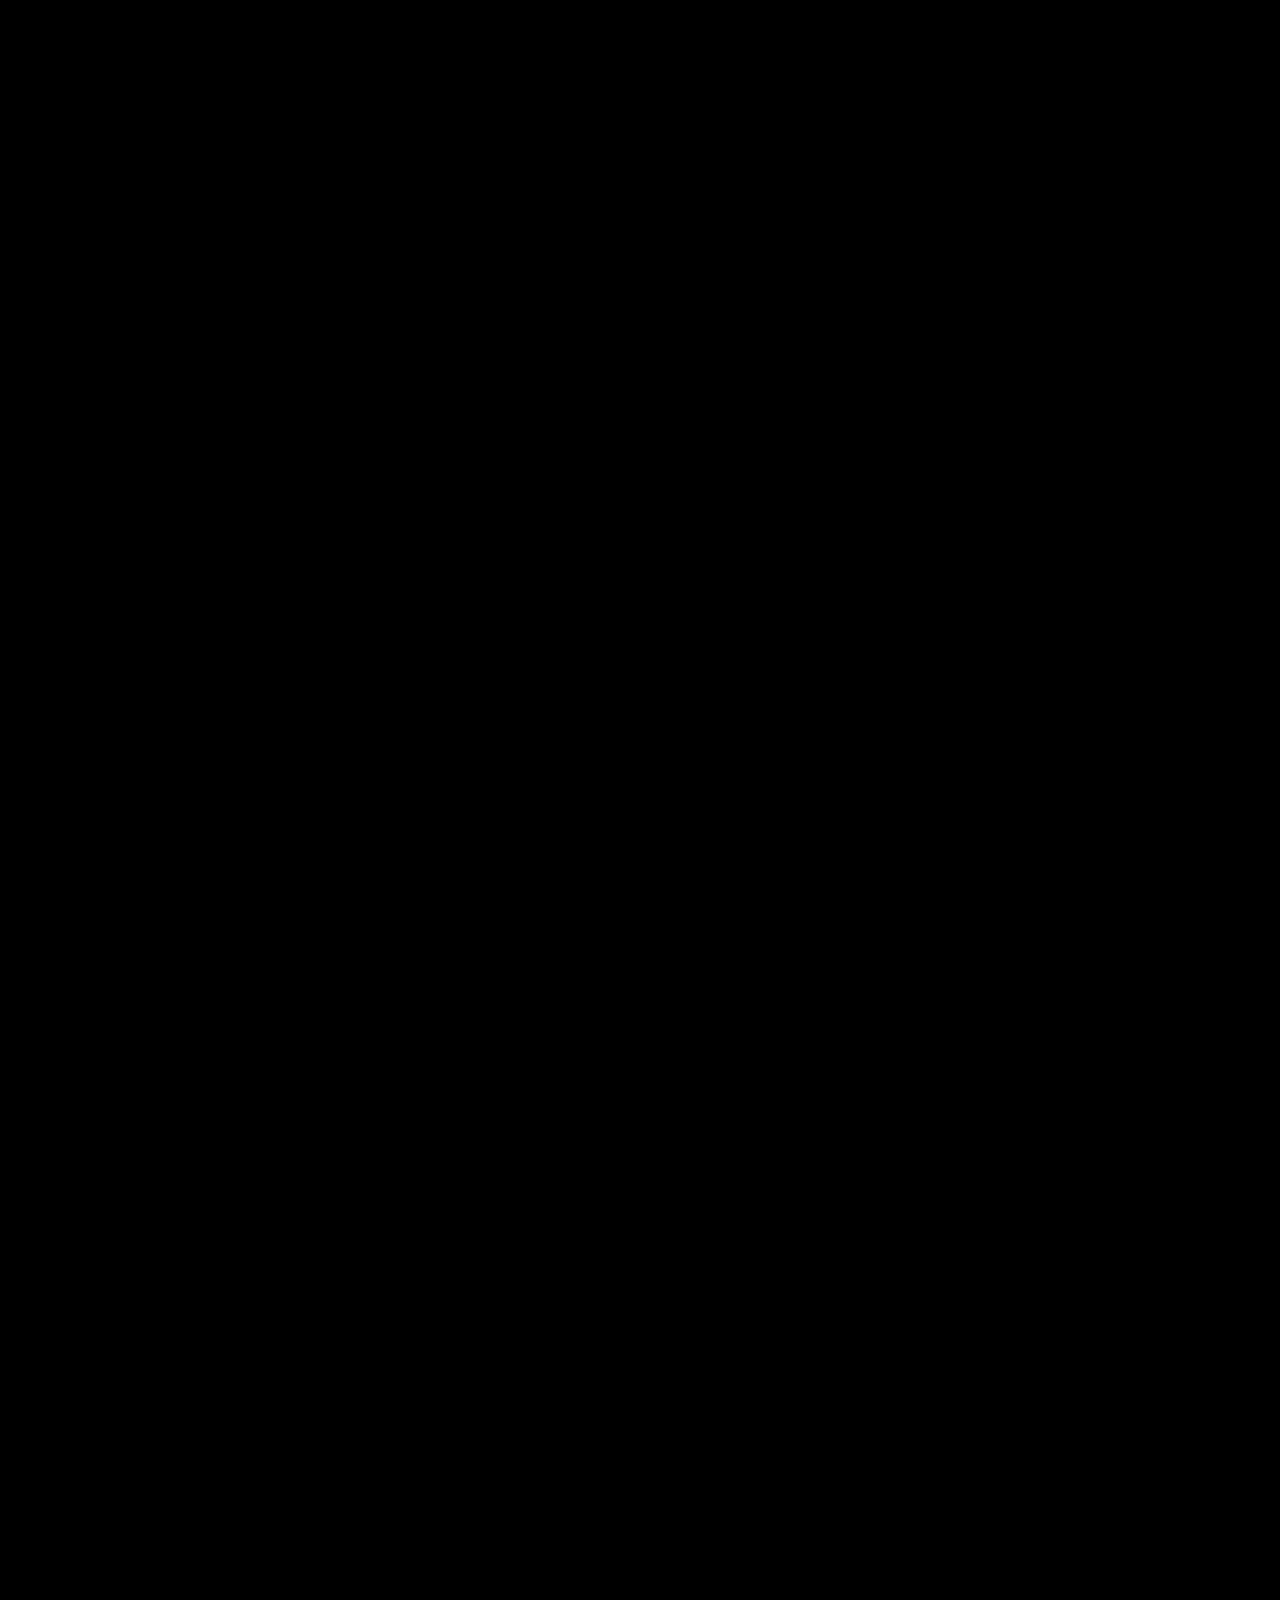
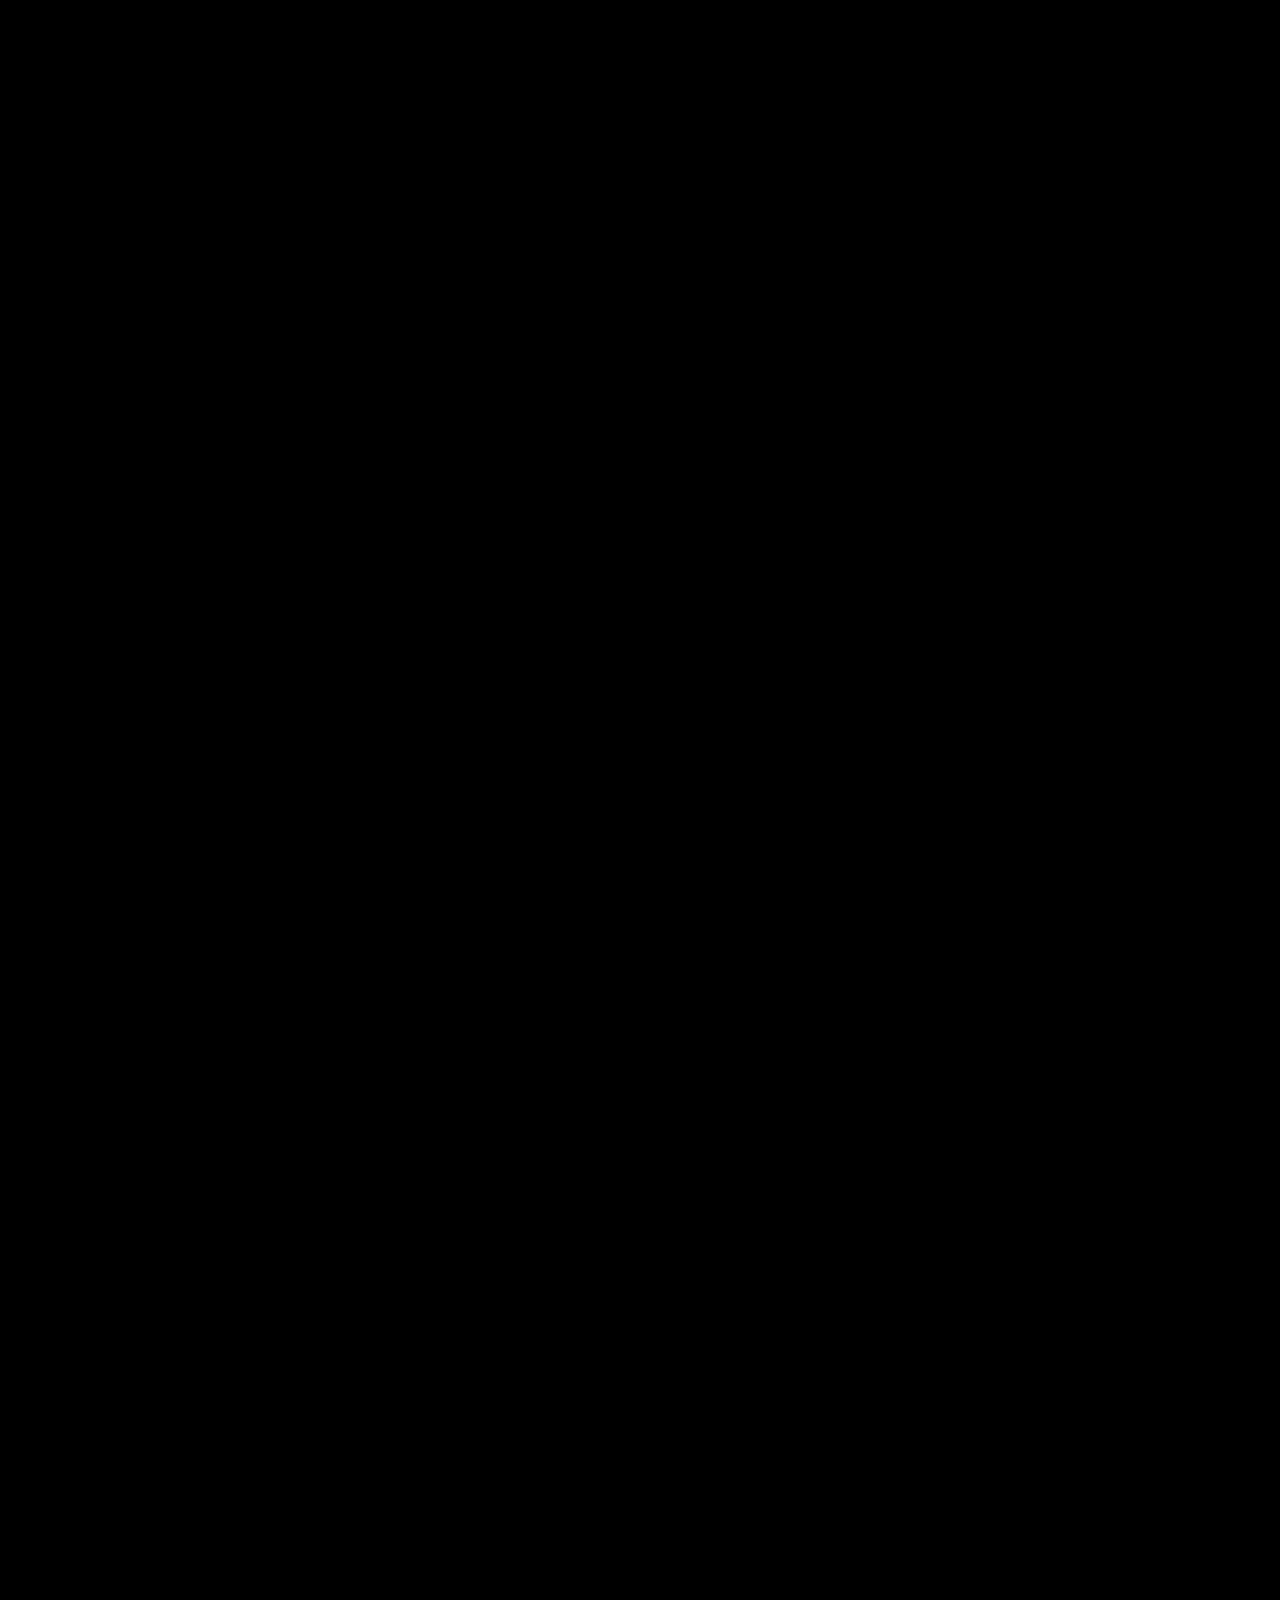
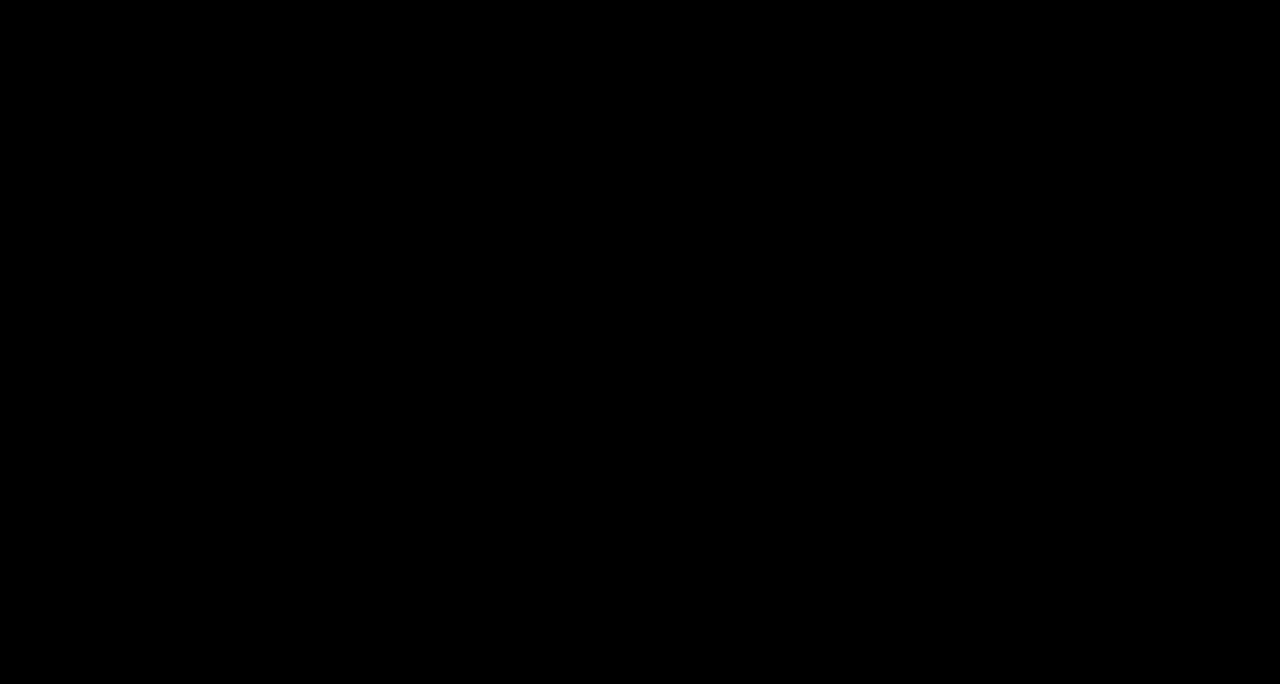
==== commit 3eeb8988: "SVPRSITE v5.2 Restored" ====
--- a/index.html
+++ b/index.html
@@ -684,7 +684,7 @@
           <article class="founder-card reveal">
             <div class="founder-photo-wrap">
               <div class="founder-photo-backdrop" aria-hidden="true"></div>
-              <img src="assets/nova-founder.webp" alt="Portrait of Nova Travis" class="founder-photo" loading="lazy" decoding="async" />
+              <img src="assets/nova-founder.png" alt="Portrait of Nova Travis" class="founder-photo" />
               <a class="founder-site-button" href="https://novatravis.com" target="_blank" rel="noopener noreferrer"><span>novatravis.com</span><span aria-hidden="true">↗</span></a>
             </div>
             <div class="founder-copy">
@@ -943,14 +943,14 @@
     <span class="sound-label mono">PLAY SCORE</span>
   </button>
   <a class="sound-credit" id="sound-credit" href="https://open.spotify.com/artist/3JKtS3OZf6Wrio2MFBe2H6" target="_blank" rel="noopener noreferrer" aria-label="Music by Runox on Spotify">
-    <img class="sound-credit-photo" src="assets/runox-photo.webp" alt="Runox artist photo" loading="lazy" decoding="async" />
+    <img class="sound-credit-photo" src="assets/runox-photo.png" alt="Runox artist photo" />
     <span class="sound-credit-copy">
       <span class="sound-credit-kicker mono">MUSIC BY</span>
       <strong>Runox</strong>
       <span class="sound-credit-link mono">OPEN SPOTIFY ↗</span>
     </span>
   </a>
-  <audio id="site-score" preload="metadata" loop playsinline>
+  <audio id="site-score" preload="auto" loop playsinline>
     <source src="assets/svprnova-score.mp3" type="audio/mpeg" />
   </audio>
 
--- a/style.css
+++ b/style.css
@@ -2878,144 +2878,3 @@
 @media (prefers-reduced-motion:reduce) {
   .institution-connector-path { animation:none; }
 }
-
-/* ==========================================================================
-   V5.3 — performance hardening
-   Preserve the visual language while reducing expensive paint/compositor work,
-   especially on touch devices and during the ignition transition.
-   ========================================================================== */
-
-/* The original flare flicker animated CSS filter every 230ms. Opacity-only
-   flicker reads the same to the eye and stays on the compositor. */
-.hero-lens-flare {
-  animation: heroLensFlickerV53 .28s steps(2,end) infinite alternate;
-  will-change: opacity;
-}
-@keyframes heroLensFlickerV53 {
-  0%   { opacity:.76; }
-  34%  { opacity:1; }
-  67%  { opacity:.64; }
-  100% { opacity:.96; }
-}
-
-/* Ignition no longer animates blur/filter values across giant layers. The flash
-   still expands, blooms and resolves into the exact same mark. */
-.intro-star {
-  filter:none;
-  contain:layout paint style;
-  will-change:transform;
-}
-.intro-star::before {
-  box-shadow:
-    0 0 10px 3px rgba(255,255,255,.95),
-    0 0 27px 11px rgba(148,177,255,.58),
-    0 0 70px 25px rgba(82,103,232,.24);
-}
-.intro-star::after {
-  filter:blur(6px);
-  will-change:transform,opacity;
-}
-.intro-logo {
-  filter:drop-shadow(0 0 10px rgba(255,255,255,.95)) drop-shadow(0 0 30px rgba(82,103,232,.72));
-  will-change:transform,opacity;
-}
-.stellar-intro.is-igniting .intro-star::after {
-  background:radial-gradient(circle,#fff 0 8%,rgba(255,235,124,.82) 10%,rgba(148,177,255,.55) 22%,rgba(82,103,232,.22) 39%,rgba(90,10,134,.09) 52%,transparent 70%);
-  animation:supernovaFlashV53 .72s ease-out forwards;
-}
-@keyframes supernovaFlashV53 {
-  0%   { opacity:.3; transform:scale(.55); }
-  18%  { opacity:1; transform:scale(1.15); }
-  100% { opacity:0; transform:scale(7.5); }
-}
-
-/* Keep below-the-fold sections self-contained so a large animated scene does not
-   unnecessarily invalidate paint outside its own bounds. */
-.research-exhibit,
-.constellation-map,
-.system-map,
-.chapters-v32-scene,
-.join-route-console,
-.join-pathway-map,
-.institutional-map,
-.about-question-cloud {
-  contain:layout paint style;
-}
-
-@media (max-width:760px), (pointer:coarse) {
-  /* A full-screen blend-mode noise layer is expensive on mobile GPUs. The base
-     gradients/canvas already provide texture, so removing it is visually subtle. */
-  .page-noise { display:none!important; }
-
-  /* Avoid fixed translucent surfaces forcing continuous backdrop re-rasterizing
-     while the browser toolbar changes size during mobile scroll. */
-  .site-header.scrolled,
-  .mobile-menu,
-  .sound-control,
-  .sound-credit,
-  .system-node {
-    backdrop-filter:none!important;
-    -webkit-backdrop-filter:none!important;
-  }
-  .site-header.scrolled { background:rgba(6,2,14,.94); }
-  .mobile-menu { background:rgba(3,1,8,.985); }
-  .sound-control,.sound-credit { background:rgba(7,2,15,.94); }
-
-  /* Mobile keeps the supernova glow but uses a smaller paint radius. */
-  .hero-mark-wrap {
-    filter:drop-shadow(0 0 12px rgba(255,255,255,.92)) drop-shadow(0 0 42px rgba(82,103,232,.82));
-    will-change:transform,opacity;
-  }
-  .hero-mark-wrap.pointer-active {
-    filter:drop-shadow(0 0 12px rgba(255,255,255,.92)) drop-shadow(0 0 42px rgba(82,103,232,.82));
-  }
-  .hero-nebula {
-    filter:blur(24px);
-    animation-duration:12s;
-  }
-  .flare-c { box-shadow:0 0 24px rgba(82,103,232,.13); }
-  .lens-beam-x { box-shadow:0 0 10px rgba(148,177,255,.28); }
-  .lens-orb-2 { box-shadow:none; }
-
-  /* One ring and one shockwave are enough on a small display and halve the
-     largest launch compositing layers. */
-  .intro-star-aura-b,
-  .intro-shockwave-b { display:none; }
-  .intro-star::before {
-    box-shadow:
-      0 0 9px 3px rgba(255,255,255,.94),
-      0 0 23px 9px rgba(148,177,255,.54),
-      0 0 48px 18px rgba(82,103,232,.20);
-  }
-  .intro-logo {
-    filter:drop-shadow(0 0 8px rgba(255,255,255,.9)) drop-shadow(0 0 22px rgba(82,103,232,.6));
-  }
-
-  /* Decorative infinite motion gives way to the interactive/structural motion
-     on phones, reducing sustained GPU use on long pages. */
-  .comet,
-  .technical-orbit,
-  .hero-orbit { animation:none!important; }
-  .constellation-core::before { animation-duration:7s; }
-
-  /* Avoid costly filter transitions on touch, where hover feedback is unused. */
-  .constellation-lines line,
-  .pathway-core,
-  .pathway-node { transition-property:opacity,transform,border-color,background,color; }
-}
-
-@media (max-width:760px), (pointer:coarse) {
-  .knowledge-lines path,
-  .architecture-links path,
-  .architecture-halo,
-  .model-path path,
-  .chapters-v32-lines path.drawn,
-  .premium-scan,
-  .join-route-lines path,
-  .join-pathway-lines path,
-  .pathway-signal,
-  .institution-connector-path {
-    animation:none!important;
-  }
-  .about-question-pill { animation:none!important; }
-}
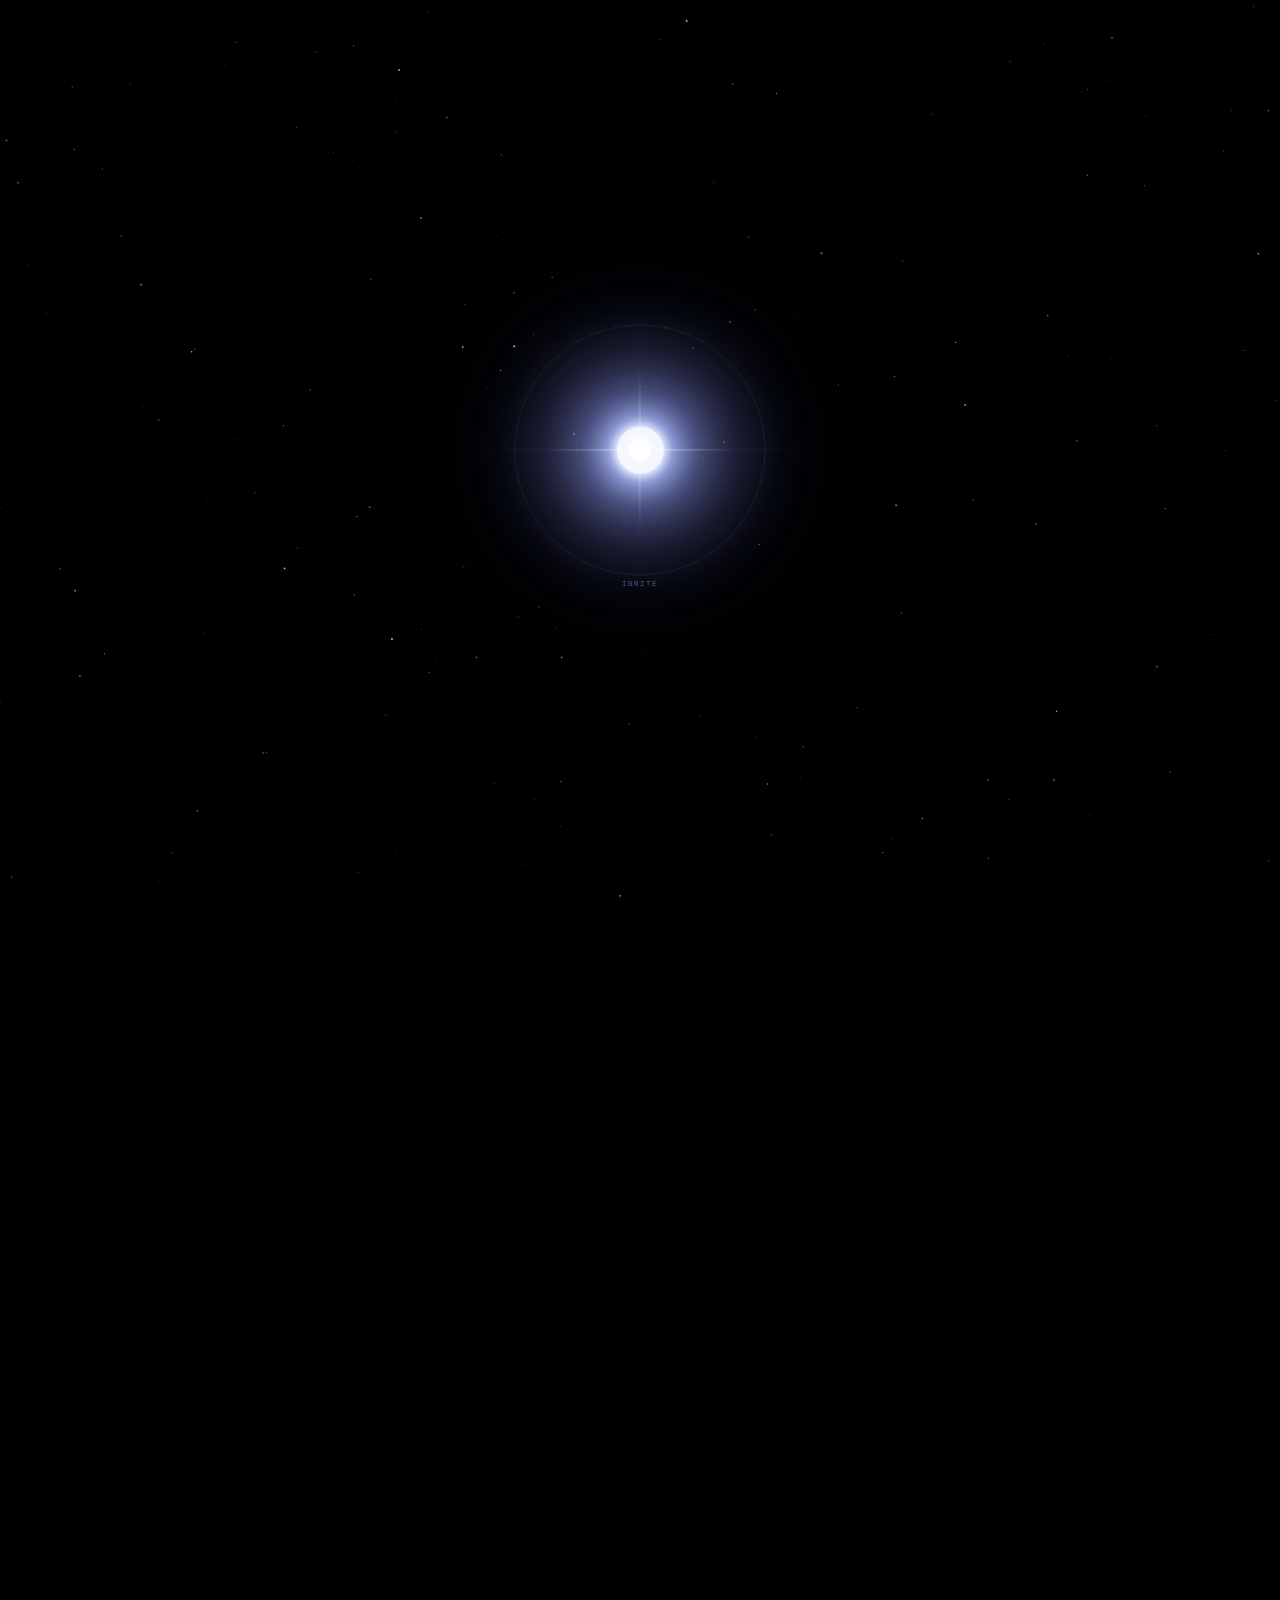
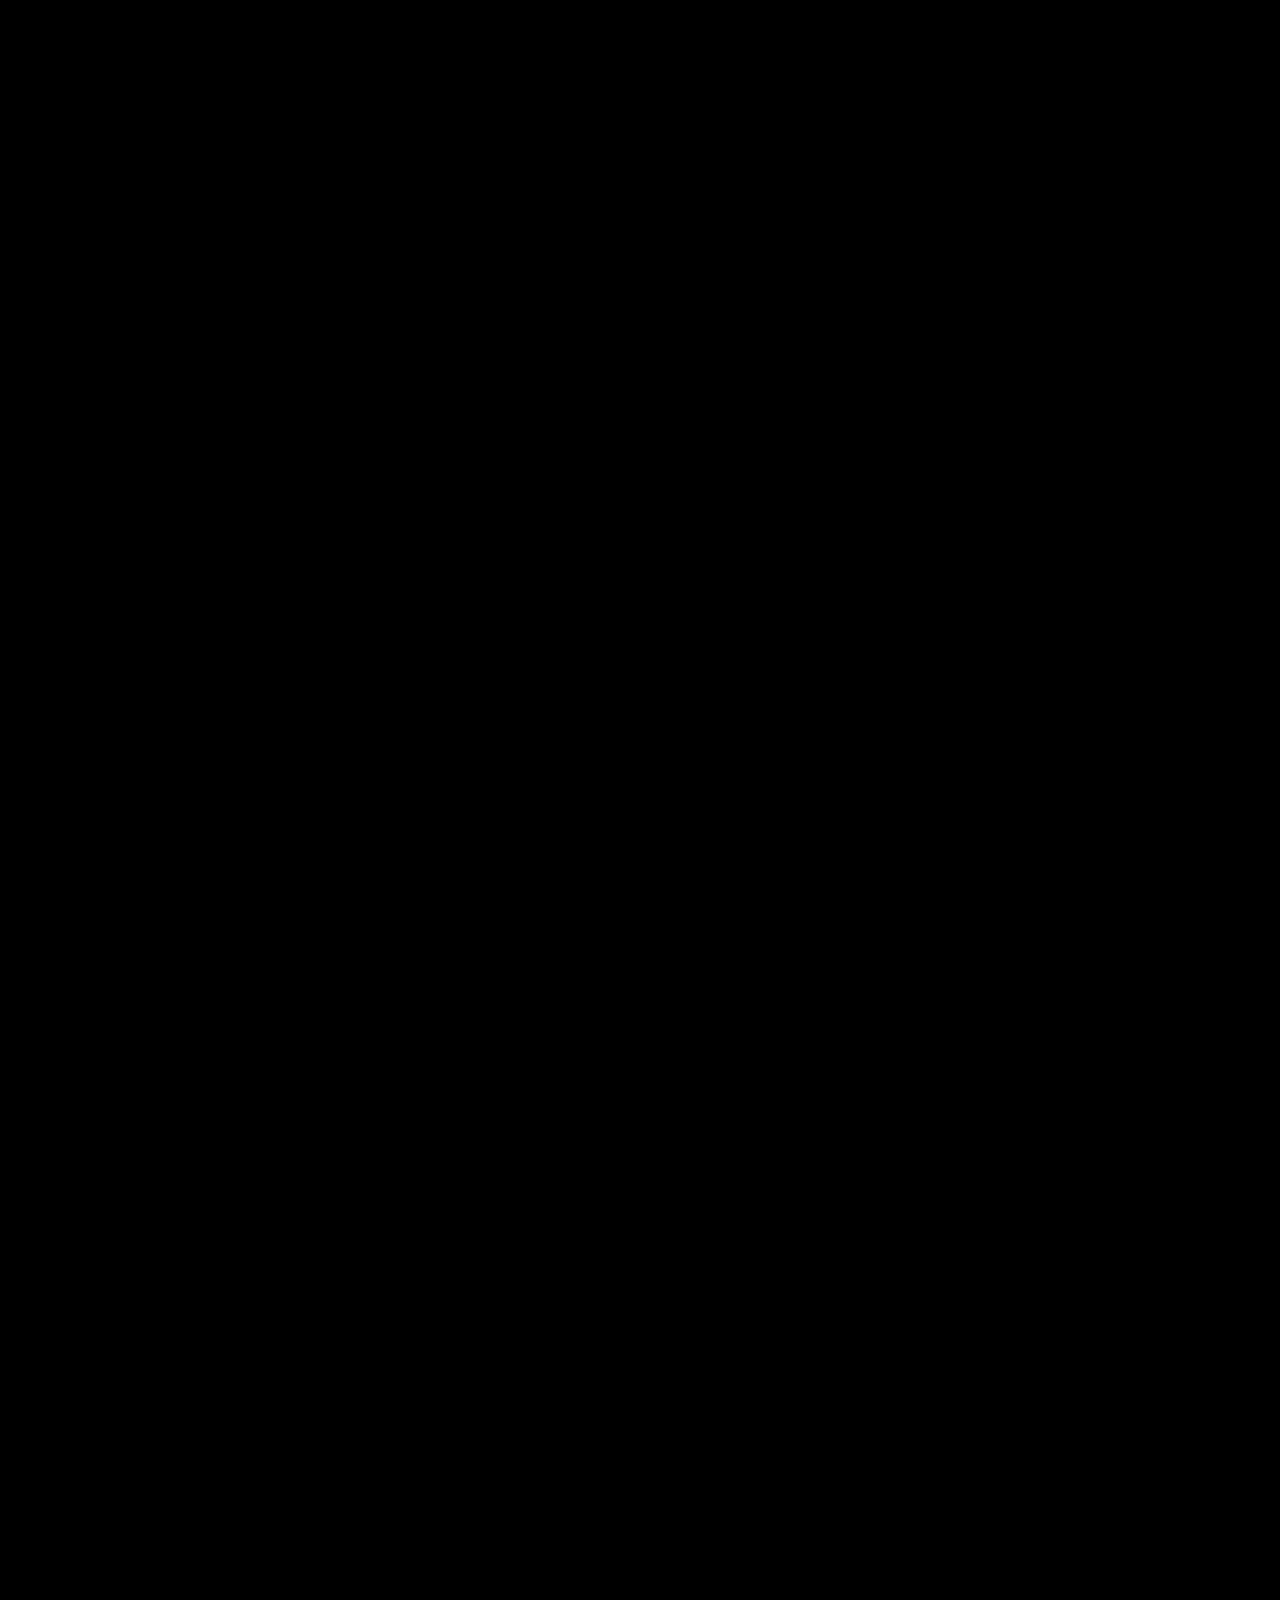
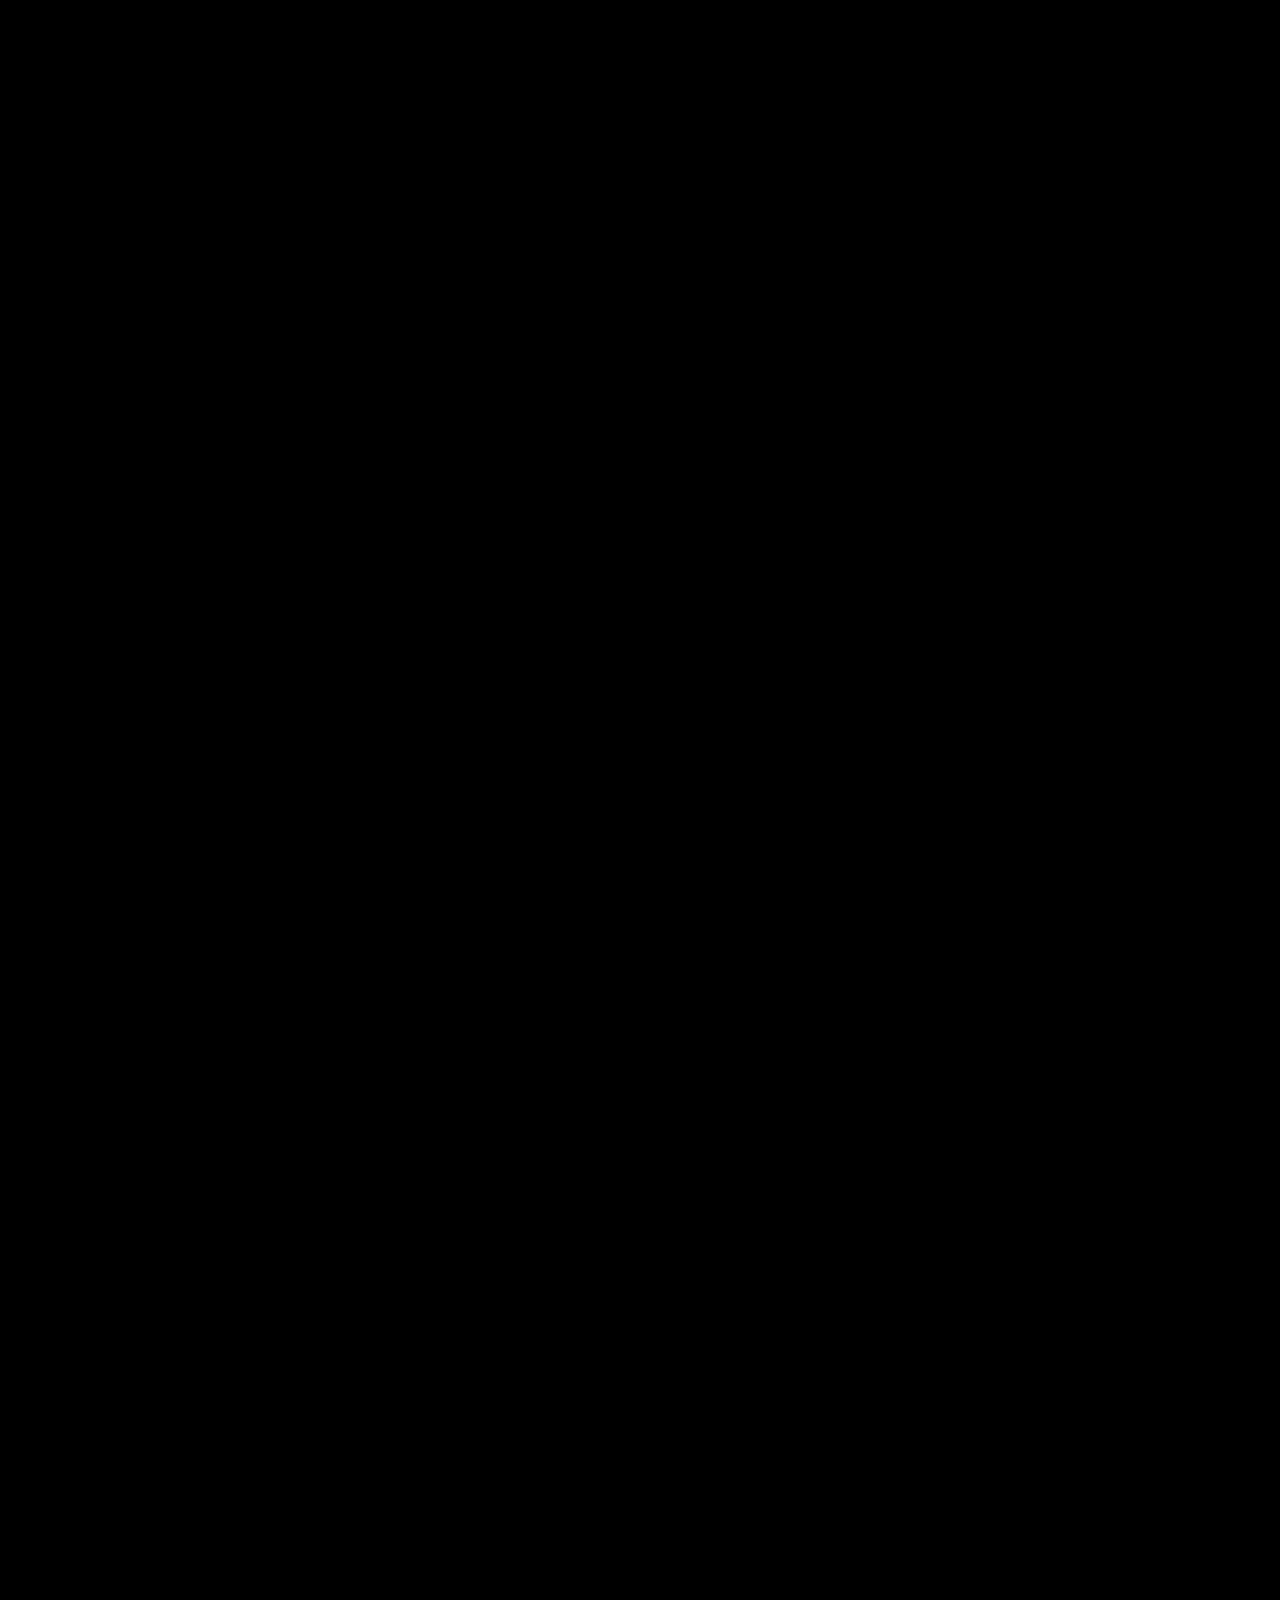
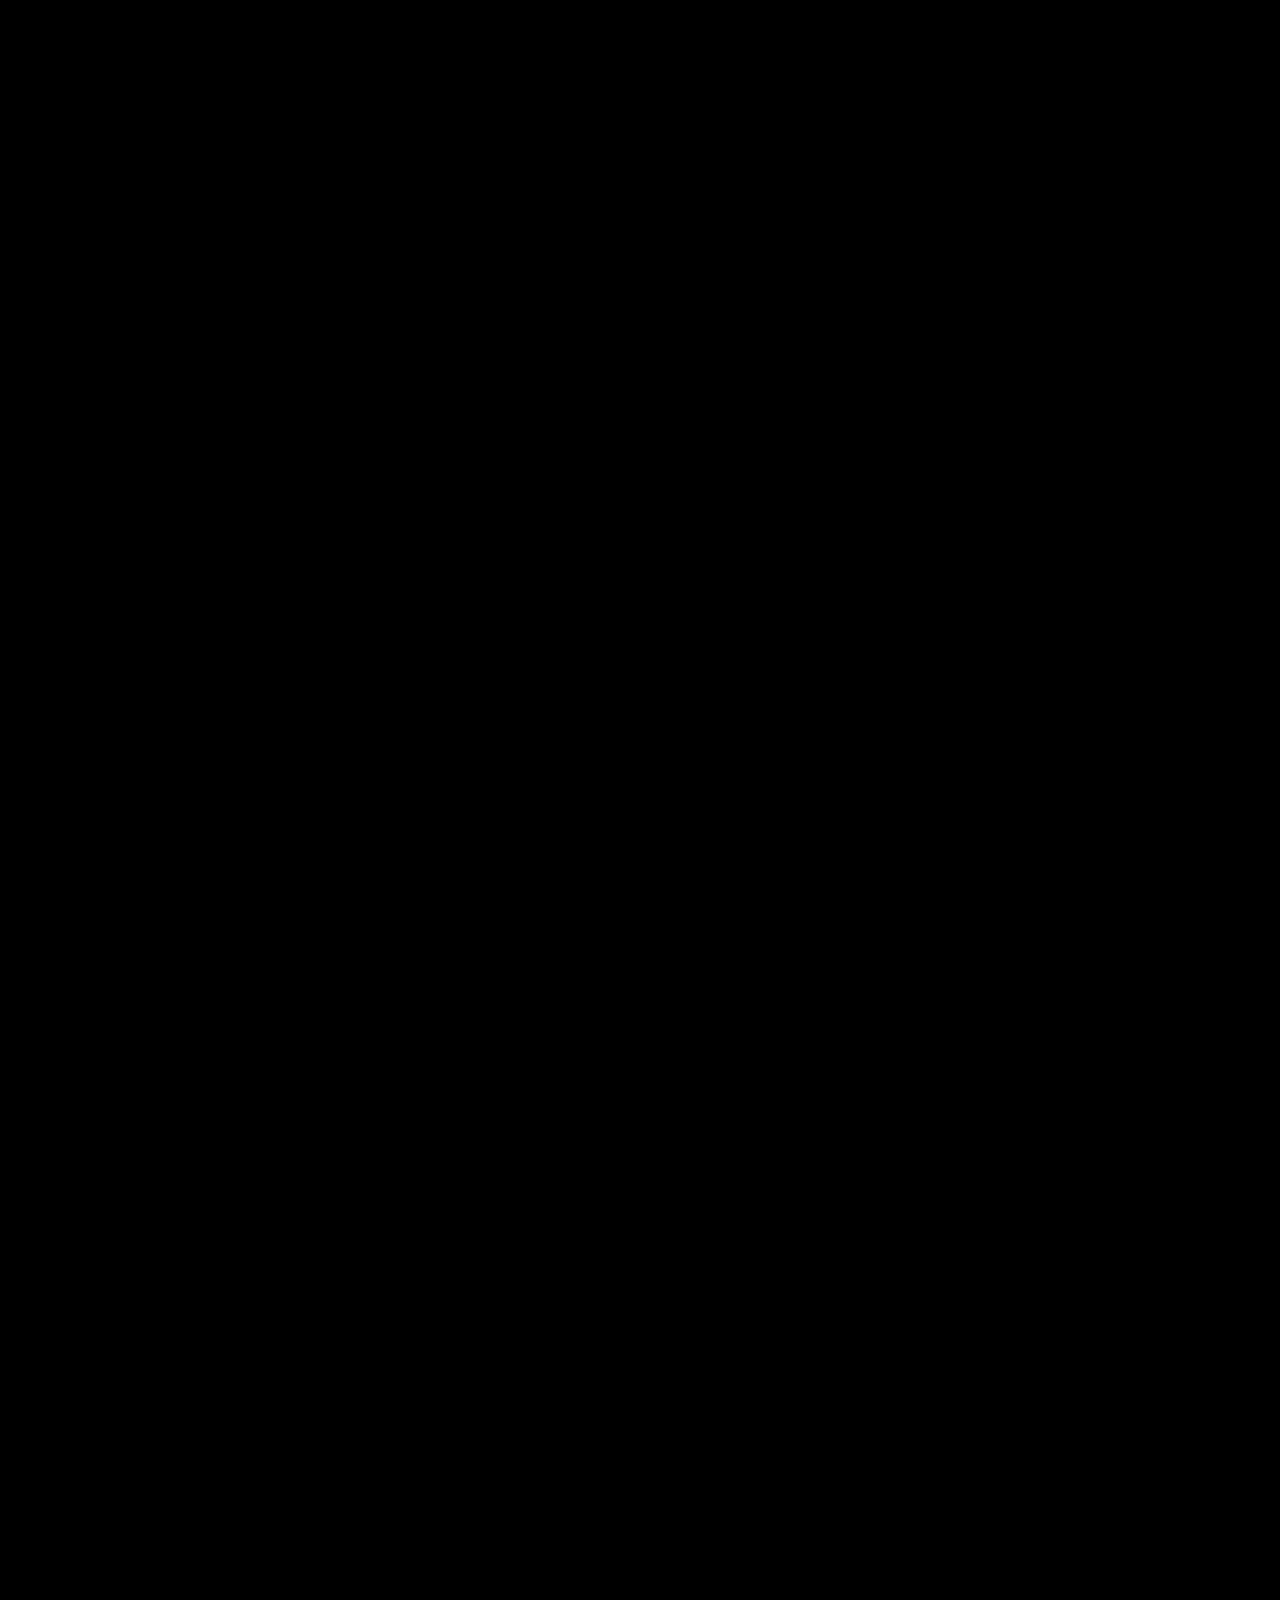
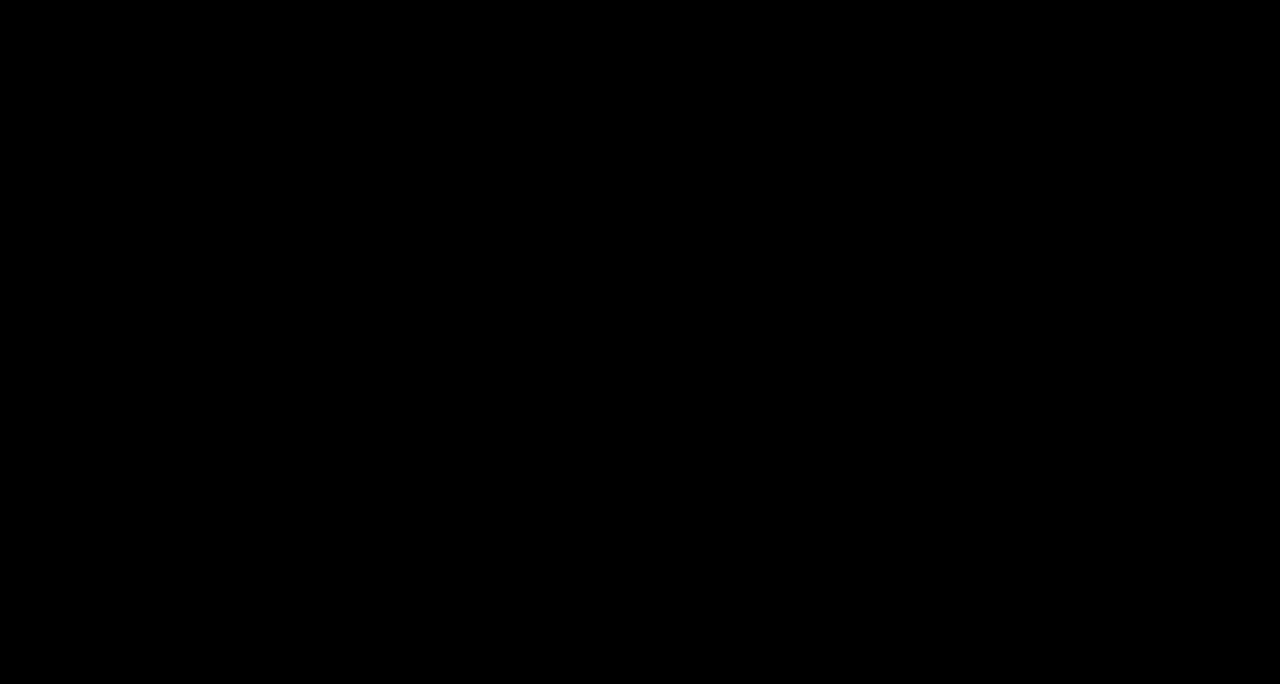
==== commit a35fac39: "SVPRSITE v5.3.0" ====
--- a/index.html
+++ b/index.html
@@ -684,7 +684,7 @@
           <article class="founder-card reveal">
             <div class="founder-photo-wrap">
               <div class="founder-photo-backdrop" aria-hidden="true"></div>
-              <img src="assets/nova-founder.png" alt="Portrait of Nova Travis" class="founder-photo" />
+              <img src="assets/nova-founder.png" alt="Portrait of Nova Travis" class="founder-photo" loading="lazy" decoding="async" />
               <a class="founder-site-button" href="https://novatravis.com" target="_blank" rel="noopener noreferrer"><span>novatravis.com</span><span aria-hidden="true">↗</span></a>
             </div>
             <div class="founder-copy">
@@ -943,14 +943,14 @@
     <span class="sound-label mono">PLAY SCORE</span>
   </button>
   <a class="sound-credit" id="sound-credit" href="https://open.spotify.com/artist/3JKtS3OZf6Wrio2MFBe2H6" target="_blank" rel="noopener noreferrer" aria-label="Music by Runox on Spotify">
-    <img class="sound-credit-photo" src="assets/runox-photo.png" alt="Runox artist photo" />
+    <img class="sound-credit-photo" src="assets/runox-photo.png" alt="Runox artist photo" loading="lazy" decoding="async" />
     <span class="sound-credit-copy">
       <span class="sound-credit-kicker mono">MUSIC BY</span>
       <strong>Runox</strong>
       <span class="sound-credit-link mono">OPEN SPOTIFY ↗</span>
     </span>
   </a>
-  <audio id="site-score" preload="auto" loop playsinline>
+  <audio id="site-score" preload="metadata" loop playsinline>
     <source src="assets/svprnova-score.mp3" type="audio/mpeg" />
   </audio>
 
--- a/style.css
+++ b/style.css
@@ -50,6 +50,7 @@
   z-index: 0;
   pointer-events: none;
   background: #000;
+  contain: strict;
 }
 .page-noise {
   position: fixed;
@@ -637,6 +638,7 @@
   place-items:center;
   background:transparent;
   transition:opacity .85s ease, visibility .85s ease;
+  contain:paint;
 }
 .stellar-intro::after {
   content:"";
@@ -665,7 +667,8 @@
   transform:translate3d(calc(-50% + var(--intro-px)), calc(-50% + var(--intro-py)), 0);
   filter:drop-shadow(0 0 9px rgba(255,255,255,.82)) drop-shadow(0 0 26px rgba(148,177,255,.82)) drop-shadow(0 0 64px rgba(82,103,232,.5));
   z-index:3;
-  will-change:transform,filter;
+  will-change:transform;
+  backface-visibility:hidden;
 }
 .intro-star::before {
   content:"";
@@ -742,7 +745,7 @@
   transform:translate3d(var(--parallax-x),var(--parallax-y),0) scale(.92);
   transition:opacity .7s ease,filter .16s linear;
   filter:drop-shadow(0 0 14px rgba(255,255,255,1)) drop-shadow(0 0 52px rgba(148,177,255,1)) drop-shadow(0 0 120px rgba(82,103,232,.9)) drop-shadow(0 0 195px rgba(90,10,134,.5));
-  will-change:transform,filter,opacity;
+  will-change:transform,opacity;
 }
 body.site-launched .hero-mark-wrap { opacity:1; }
 .hero-mark { animation:heroStarFlicker .23s steps(2,end) infinite alternate; }
@@ -822,9 +825,9 @@
 
 /* Keep the pre-ignition view truly empty except for the persistent stars. */
 body.prelaunch main,
-body.prelaunch .site-footer { opacity:0; pointer-events:none; }
+body.prelaunch .site-footer { opacity:0; visibility:hidden; pointer-events:none; }
 body.site-launched main,
-body.site-launched .site-footer { opacity:1; }
+body.site-launched .site-footer { opacity:1; visibility:visible; }
 main, .site-footer { transition:opacity .75s ease; }
 
 /* ==========================================================================\n   V1.2 — centered hero lockup, reverse cosmic parallax, embedded constellation\n   ========================================================================== */
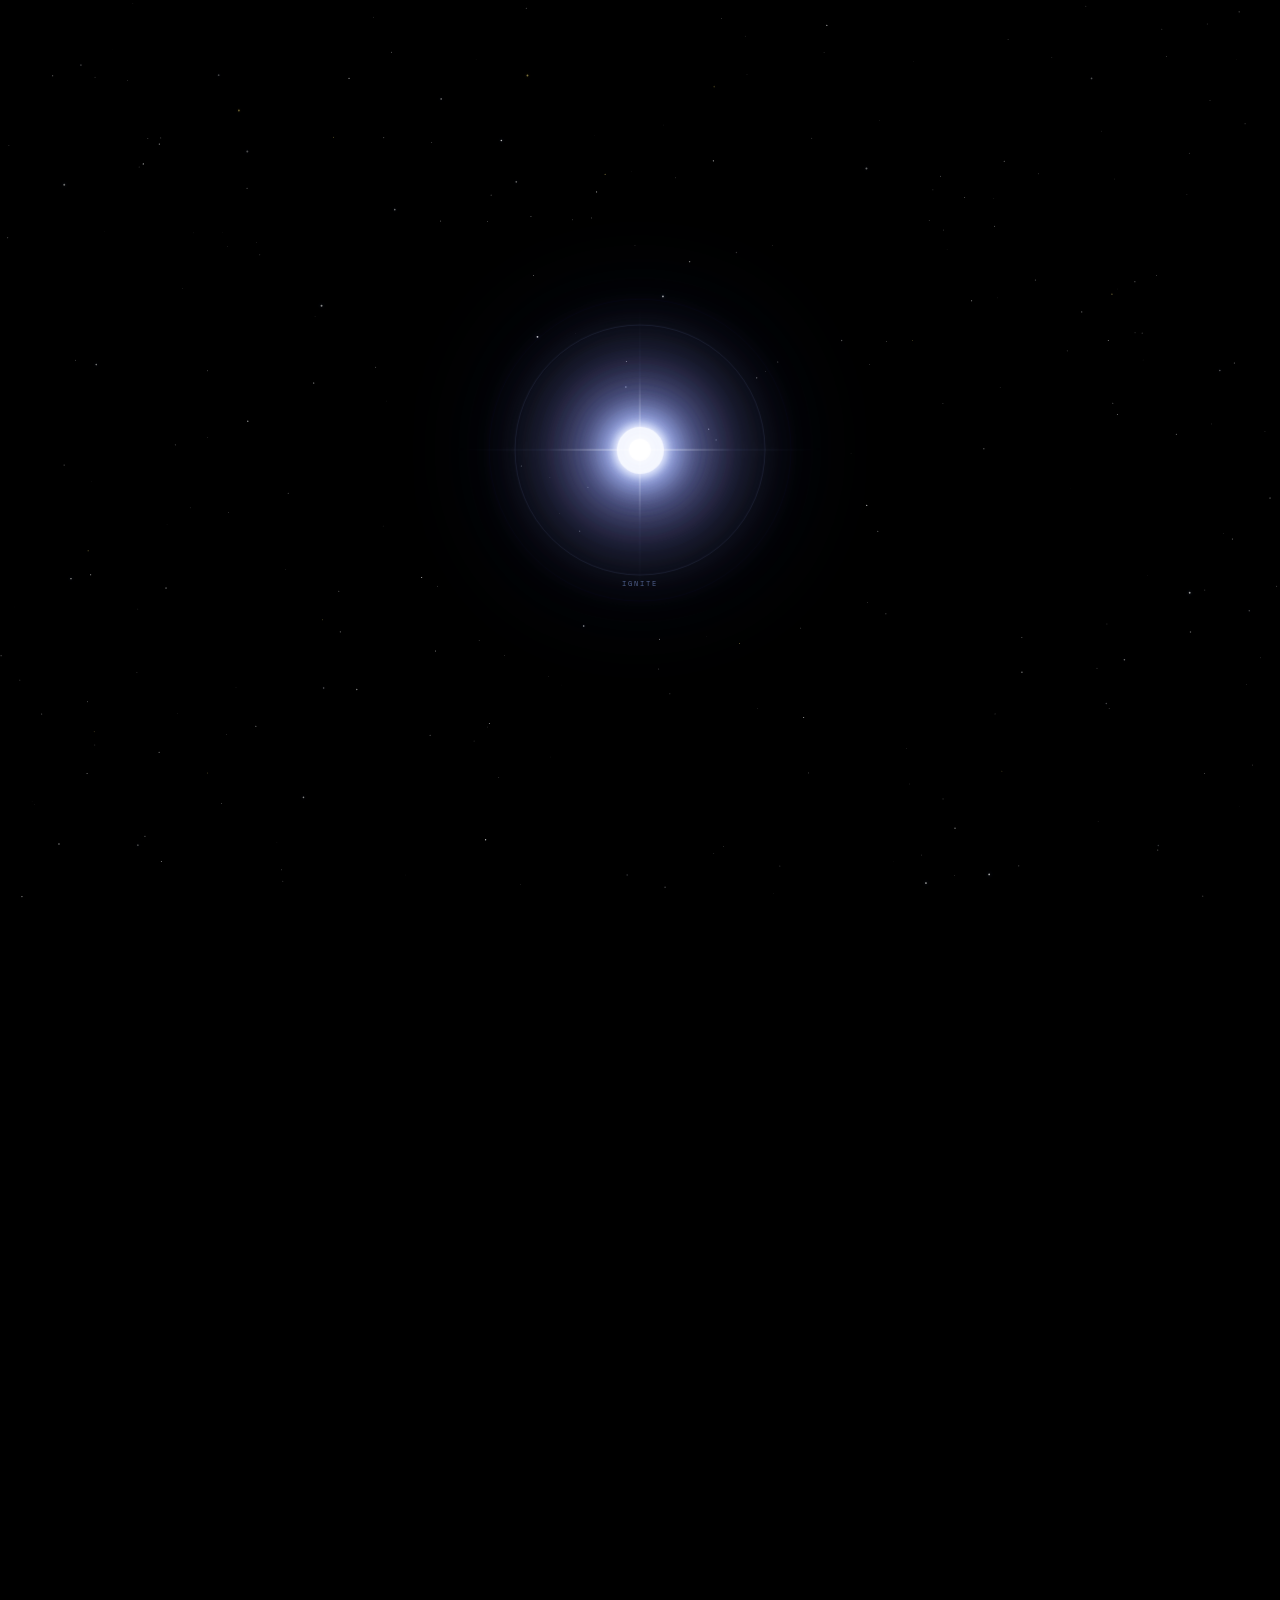
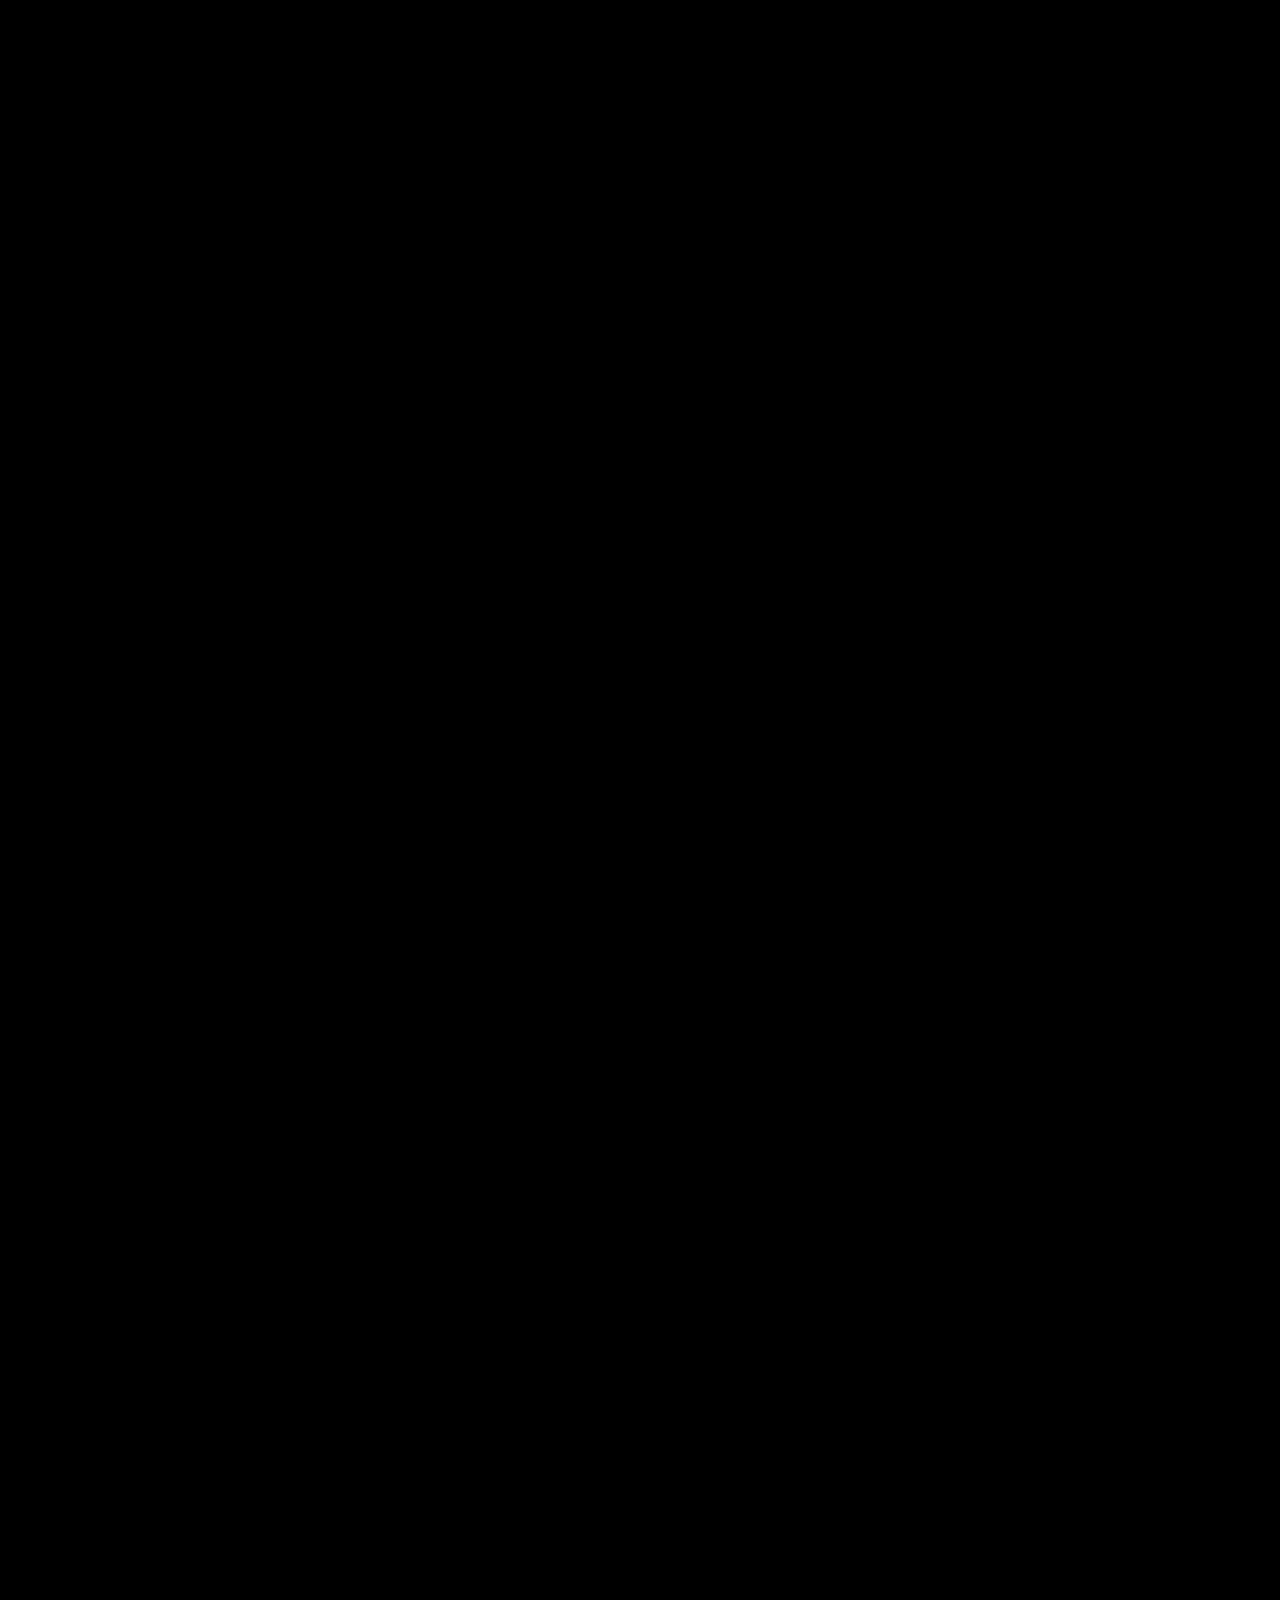
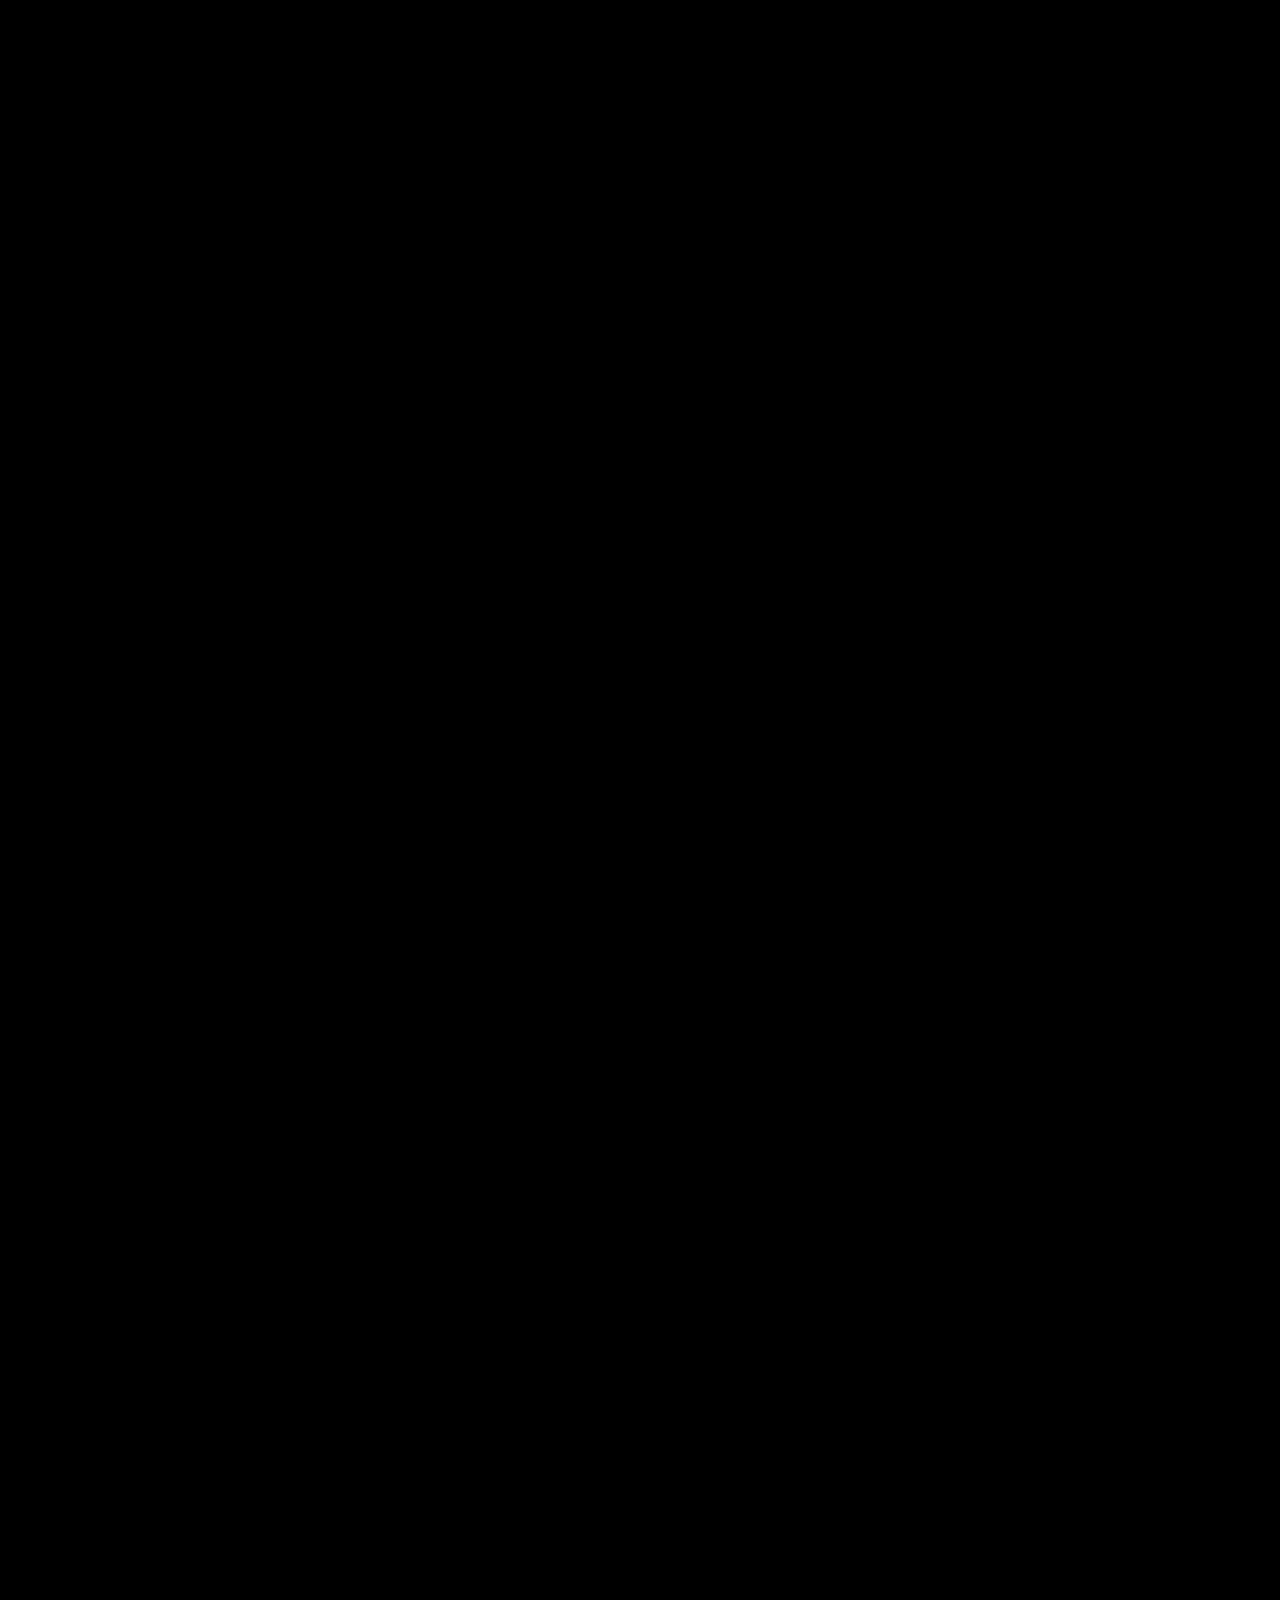
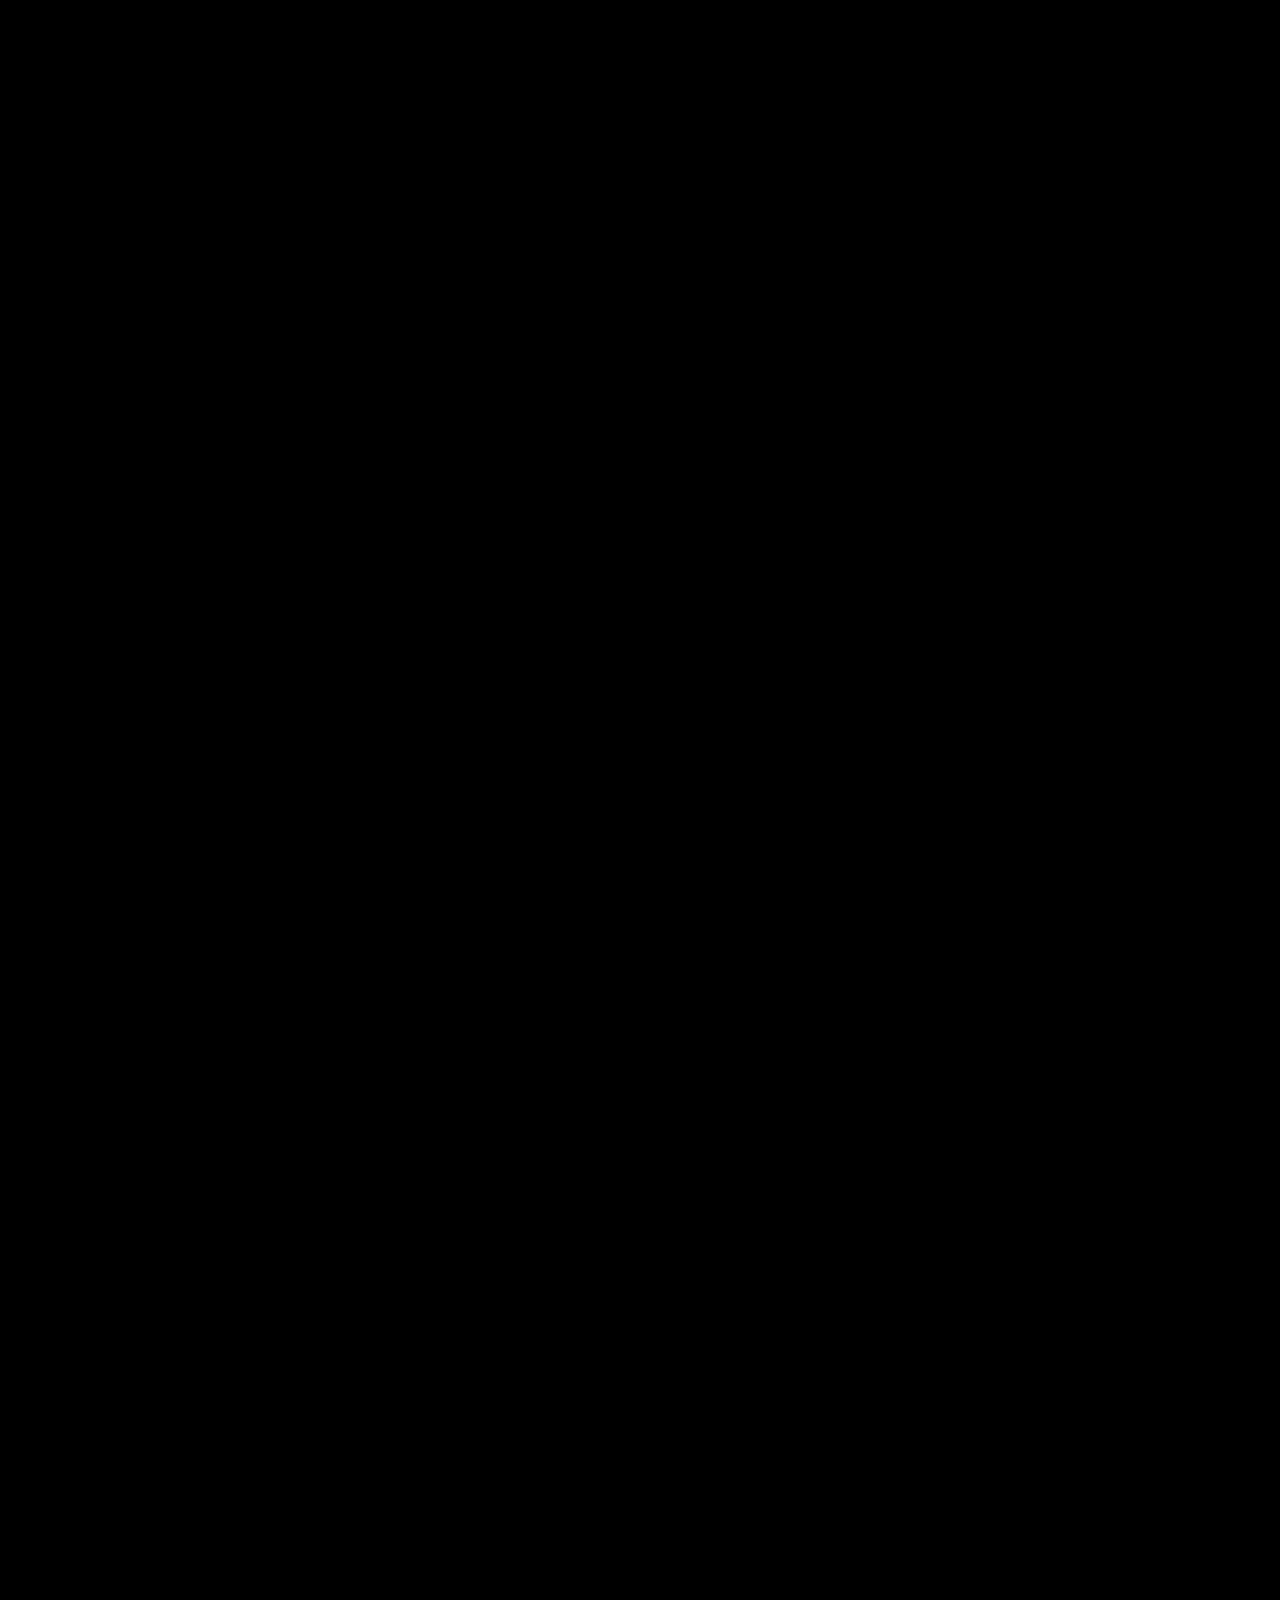
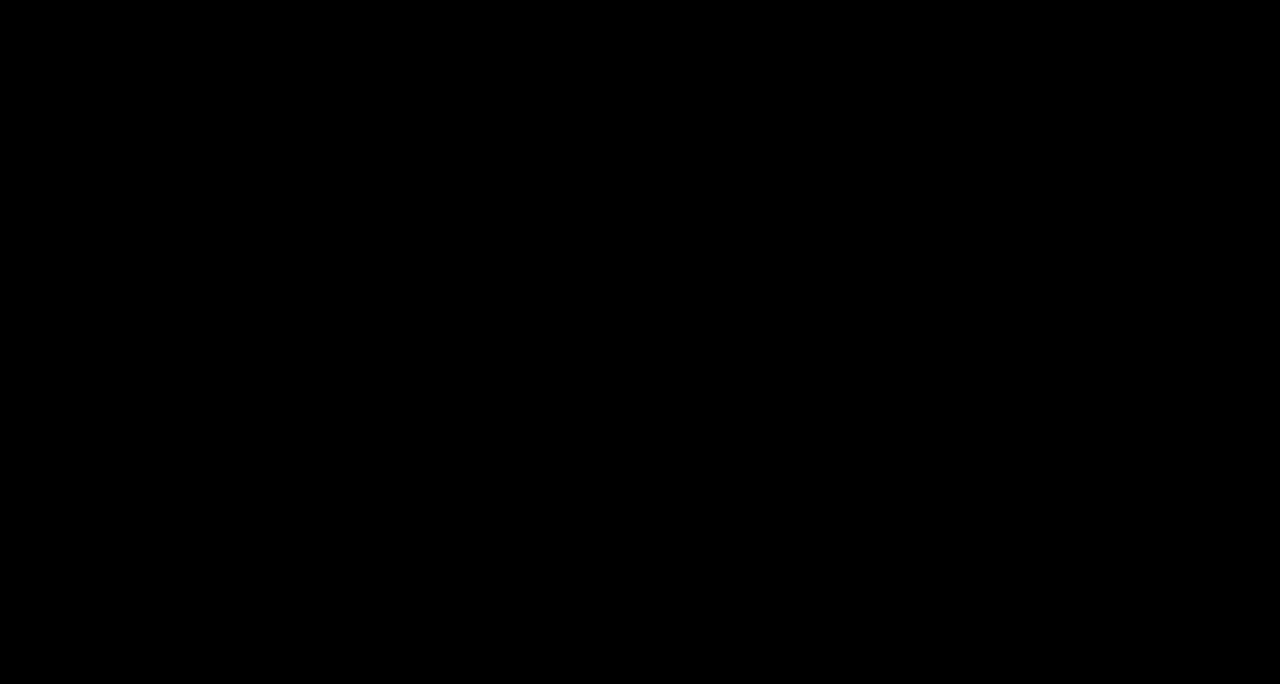
==== commit cf95c0b1: "SVPRSITE v5.3.1" ====
--- a/index.html
+++ b/index.html
@@ -4,6 +4,14 @@
   <meta charset="UTF-8" />
   <meta name="viewport" content="width=device-width, initial-scale=1.0" />
   <meta name="theme-color" content="#000000" />
+  <script>
+    (() => {
+      const ua = navigator.userAgent || '';
+      const mobileWebKit = /iP(?:hone|ad|od)/.test(ua) || (navigator.platform === 'MacIntel' && navigator.maxTouchPoints > 1);
+      window.SVPR_RUNTIME = Object.assign(window.SVPR_RUNTIME || {}, { mobileWebKit });
+      if (mobileWebKit) document.documentElement.classList.add('svpr-mobile-webkit');
+    })();
+  </script>
   <meta name="description" content="SVPRNOVA — Sparking Vision into Progress through Research." />
   <title>SVPRNOVA — Sparking Vision into Progress through Research</title>
   <link rel="preconnect" href="https://fonts.googleapis.com" />
--- a/style.css
+++ b/style.css
@@ -58,7 +58,8 @@
   z-index: 90;
   opacity: .028;
   pointer-events: none;
-  background-image: url("data:image/svg+xml,%3Csvg viewBox='0 0 200 200' xmlns='http://www.w3.org/2000/svg'%3E%3Cfilter id='n'%3E%3CfeTurbulence type='fractalNoise' baseFrequency='.86' numOctaves='3' stitchTiles='stitch'/%3E%3C/filter%3E%3Crect width='100%25' height='100%25' filter='url(%23n)' opacity='.55'/%3E%3C/svg%3E");
+  background-image: url("assets/noise.png");
+  background-size: 128px 128px;
   mix-blend-mode: soft-light;
 }
 main, .site-footer { position: relative; z-index: 2; }
@@ -2881,3 +2882,118 @@
 @media (prefers-reduced-motion:reduce) {
   .institution-connector-path { animation:none; }
 }
+
+
+/* ==========================================================================
+   V5.3.1 — mobile WebKit stability profile
+   ========================================================================== */
+/* iOS/iPadOS browsers share WebKit's compositor and a comparatively strict
+   per-tab GPU-memory budget. These rules preserve the composition while
+   avoiding large persistent raster surfaces and work that is literally hidden. */
+
+/* The prelaunch overlay completely obscures page content, so CSS animations
+   behind it should not allocate layers or repaint until launch. */
+body.prelaunch main *,
+body.prelaunch main *::before,
+body.prelaunch main *::after,
+body.prelaunch .site-footer *,
+body.prelaunch .site-footer *::before,
+body.prelaunch .site-footer *::after {
+  animation-play-state: paused !important;
+}
+
+/* On mobile WebKit, section effects only run while the section is near the
+   viewport. JS toggles .svpr-live with IntersectionObserver. */
+html.svpr-mobile-webkit section:not(.svpr-live) *,
+html.svpr-mobile-webkit section:not(.svpr-live) *::before,
+html.svpr-mobile-webkit section:not(.svpr-live) *::after,
+html.svpr-mobile-webkit section:not(.svpr-live)::before,
+html.svpr-mobile-webkit section:not(.svpr-live)::after {
+  animation-play-state: paused !important;
+}
+
+/* Persistent will-change hints force Safari to reserve compositor surfaces even
+   when an element is far off-screen. Let WebKit promote layers only as needed. */
+html.svpr-mobile-webkit * { will-change: auto !important; }
+
+/* The noise texture is now pre-rasterized rather than evaluating SVG turbulence
+   in a fixed full-screen layer. Normal blending at very low opacity is visually
+   equivalent on the dark site and removes another full-screen blend pass. */
+html.svpr-mobile-webkit .page-noise {
+  mix-blend-mode: normal;
+  opacity: .016;
+}
+html.svpr-mobile-webkit body.route-about .page-noise { opacity: .035; }
+
+/* Fixed backdrop filters are particularly costly while Safari's browser chrome
+   is moving. Slightly more opaque fills preserve the same glass appearance. */
+html.svpr-mobile-webkit .site-header.scrolled {
+  -webkit-backdrop-filter: none;
+  backdrop-filter: none;
+  background: rgba(8,3,17,.92);
+}
+html.svpr-mobile-webkit .mobile-menu {
+  -webkit-backdrop-filter: none;
+  backdrop-filter: none;
+  background: rgba(6,1,14,.985);
+}
+html.svpr-mobile-webkit .sound-control {
+  -webkit-backdrop-filter: none;
+  backdrop-filter: none;
+  background: rgba(7,2,15,.94);
+}
+html.svpr-mobile-webkit .sound-credit {
+  -webkit-backdrop-filter: none;
+  backdrop-filter: none;
+  background: rgba(8,3,17,.96);
+}
+
+/* Large blurred radial-gradient layers already have feathered transparent edges;
+   the extra CSS blur creates oversized offscreen textures without materially
+   changing their appearance on a phone-sized display. */
+html.svpr-mobile-webkit .hero-nebula,
+html.svpr-mobile-webkit .research-hero-nebula,
+html.svpr-mobile-webkit .chapters-hero-nebula,
+html.svpr-mobile-webkit .chapters-v32-nebula,
+html.svpr-mobile-webkit .about-gradient-halo,
+html.svpr-mobile-webkit .join-halo {
+  filter: none !important;
+}
+
+/* Keep the ignition's pulse/explosion but avoid repeatedly re-rasterizing a
+   filtered parent surface. The existing box-shadows/radial gradients provide
+   the same glow. */
+html.svpr-mobile-webkit .intro-star { filter: none; }
+html.svpr-mobile-webkit .intro-star::before {
+  animation: introPulse 2.2s ease-in-out infinite;
+}
+html.svpr-mobile-webkit .stellar-intro.is-igniting .intro-star::after {
+  animation: supernovaFlashMobile .72s ease-out forwards;
+}
+@keyframes supernovaFlashMobile {
+  0% { opacity:.3; transform:scale(.55); }
+  18% { opacity:1; background:radial-gradient(circle,#fff 0 8%,rgba(255,235,124,.85) 10%,rgba(148,177,255,.58) 22%,rgba(82,103,232,.23) 39%,rgba(90,10,134,.1) 52%,transparent 70%); }
+  100% { opacity:0; transform:scale(7.5); }
+}
+
+/* Animate already-composited opacity instead of invalidating the expensive
+   stellar drop-shadow every 230 ms. The perceived flicker remains. */
+html.svpr-mobile-webkit .hero-mark { animation: none !important; }
+html.svpr-mobile-webkit body.site-launched #home-view:not([hidden]) .hero-mark-wrap {
+  animation: heroCompositeFlicker .23s steps(2,end) infinite alternate;
+}
+html.svpr-mobile-webkit .hero-lens-flare {
+  animation: heroLensFlickerMobile .23s steps(2,end) infinite alternate;
+}
+@keyframes heroCompositeFlicker {
+  0% { opacity:.94; }
+  34% { opacity:1; }
+  67% { opacity:.88; }
+  100% { opacity:1; }
+}
+@keyframes heroLensFlickerMobile {
+  0% { opacity:.72; }
+  34% { opacity:1; }
+  67% { opacity:.58; }
+  100% { opacity:.96; }
+}
